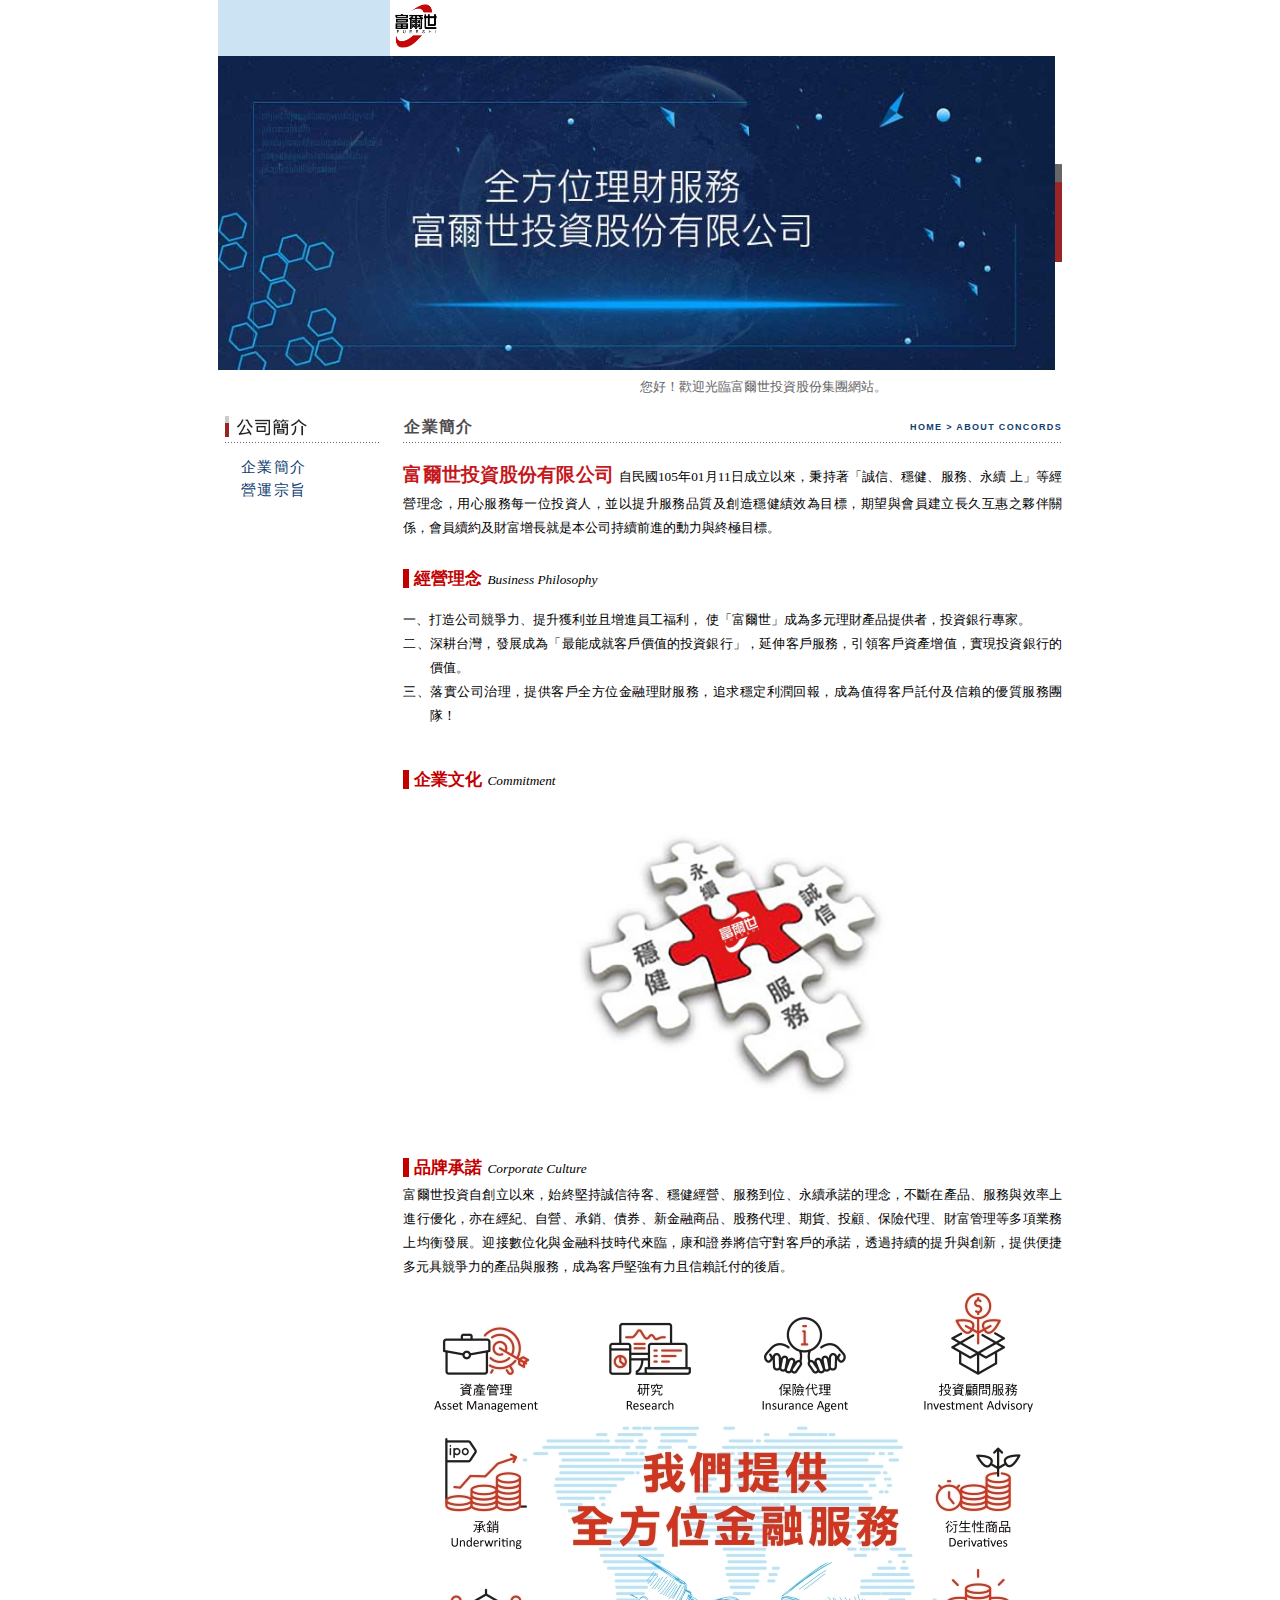
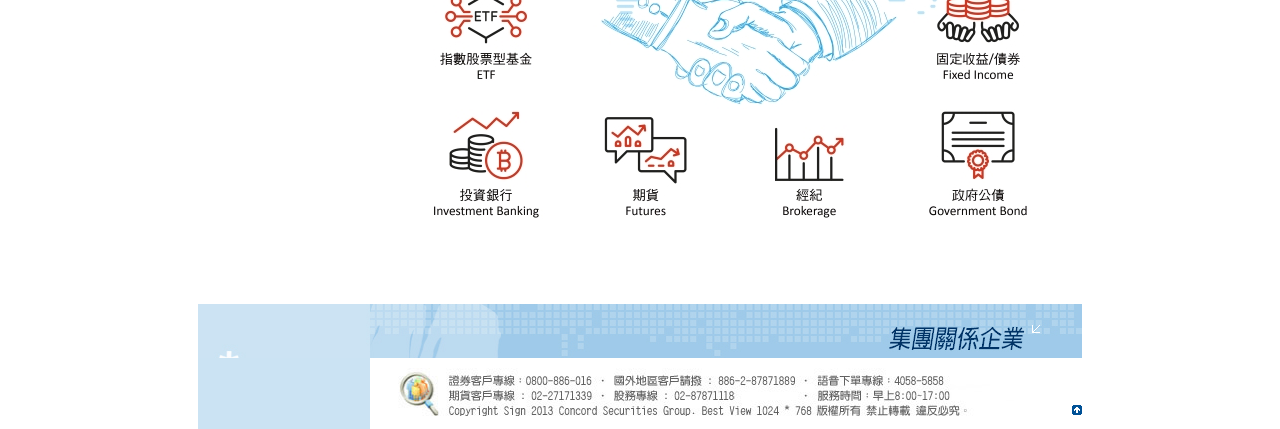
==== index.html @ 5bd372ab "init" ====
<!DOCTYPE html PUBLIC "-//W3C//DTD HTML 4.01 Transitional//EN" "http://www.w3.org/TR/html4/loose.dtd">
<!-- saved from url=(0056)https://www.concords.com.tw/about/about/index.htm?mnu=01 -->
<html><head><meta http-equiv="Content-Type" content="text/html; charset=UTF-8">

<title>富爾世投資股份集團 - 企業簡介</title>
<link href="./files/style.css" rel="stylesheet" type="text/css">
<meta http-equiv="X-UA-Compatible" content="IE=edge">
<style type="text/css">
<!--
.c3 {
	font-family: Verdana, Arial, Helvetica, sans-serif;
	font-size: 9px;
	color: #104070;
	text-decoration: none;
	font-weight: normal;
}
.c12 {font-family: "Verdana", "細明體"; font-size: 10pt; line-height: 17pt; color: #000000; text-decoration: none}
.c31 {	font-family: "Verdana", "Arial", "Helvetica", "sans-serif";
	font-size: 9px;
	color: #104070;
	text-decoration: none;
}
.style4 {
	font-size: 14pt;
	color: #C5181D;
	font-weight: bold;
	font-family: "細明體";
}
a:hover {
	color: #003399;
	text-decoration: underline;
}
body {
	margin-top: 0px;
	margin-bottom: 0px;
}
-->
</style>
<script type="text/javascript">
var gaJsHost = (("https:" == document.location.protocol) ? "https://ssl." : "http://www.");
document.write(unescape("%3Cscript src='" + gaJsHost + "google-analytics.com/ga.js' type='text/javascript'%3E%3C/script%3E"));
</script><script src="https://ssl.google-analytics.com/ga.js" type="text/javascript"></script>
<script type="text/javascript">
try {
var pageTracker = _gat._getTracker("UA-10276649-1");
pageTracker._trackPageview();
} catch(err) {}</script>
<script language="JavaScript" type="text/JavaScript">
<!--
function MM_preloadImages() { //v3.0
  var d=document; if(d.images){ if(!d.MM_p) d.MM_p=new Array();
    var i,j=d.MM_p.length,a=MM_preloadImages.arguments; for(i=0; i<a.length; i++)
    if (a[i].indexOf("#")!=0){ d.MM_p[j]=new Image; d.MM_p[j++].src=a[i];}}
}

function MM_swapImgRestore() { //v3.0
  var i,x,a=document.MM_sr; for(i=0;a&&i<a.length&&(x=a[i])&&x.oSrc;i++) x.src=x.oSrc;
}

function MM_findObj(n, d) { //v4.01
  var p,i,x;  if(!d) d=document; if((p=n.indexOf("?"))>0&&parent.frames.length) {
    d=parent.frames[n.substring(p+1)].document; n=n.substring(0,p);}
  if(!(x=d[n])&&d.all) x=d.all[n]; for (i=0;!x&&i<d.forms.length;i++) x=d.forms[i][n];
  for(i=0;!x&&d.layers&&i<d.layers.length;i++) x=MM_findObj(n,d.layers[i].document);
  if(!x && d.getElementById) x=d.getElementById(n); return x;
}

function MM_swapImage() { //v3.0
  var i,j=0,x,a=MM_swapImage.arguments; document.MM_sr=new Array; for(i=0;i<(a.length-2);i+=3)
   if ((x=MM_findObj(a[i]))!=null){document.MM_sr[j++]=x; if(!x.oSrc) x.oSrc=x.src; x.src=a[i+2];}
}
//-->
</script>
        <script src="./files/jquery-3.5.1.min.js.下载" type="text/JavaScript"></script>
    <script type="text/JavaScript">
        $(function () {
            $("#menubar").load("../include/menubar.html");
            $("#footerbar").load("../include/footerbar.html");
            $("#menu").load("../include/menu.html")
        });
    </script>
</head>

<body onload="MM_preloadImages(&#39;../image/011.jpg&#39;,&#39;../image/013.jpg&#39;,&#39;../image/015.jpg&#39;,&#39;../image/019.jpg&#39;,&#39;../image/020.jpg&#39;,&#39;../image/021.jpg&#39;,&#39;../image/009.jpg&#39;,&#39;../image/036.jpg&#39;,&#39;../image/051.jpg&#39;,&#39;../image/053.jpg&#39;,&#39;../image/059.jpg&#39;)">
<table width="844" border="0" align="center" cellpadding="0" cellspacing="0">
    <tbody><tr>
        <td>
            <!--MenuBar_START-->
            <div id="menubar">



    <title></title>
	


    <table width="844" border="0" align="center" cellpadding="0" cellspacing="0">
        <tbody><tr>
            <td valign="top" style="background:url(/about/image/bg.jpg)">
                <table width="100%" border="0" align="center" cellpadding="0" cellspacing="0">
                    <tbody><tr>
                        <td>
                            <table width="100%" border="0" cellspacing="0" cellpadding="0">
                                <tbody><tr>
                                    <td width="172" bgcolor="CBE3F3">
                                        <img src="./files/pix.gif" width="172" height="1" alt="">
                                    </td>
                                    <td>
                                        <!-- #BeginLibraryItem "/Library/top.lbi" -->
                                        <table width="100%" border="0" cellspacing="0" cellpadding="0">
                                            <tbody><tr>
                                                <td>
                                                    <!--<div align="right">
                                                        <img src="./files/language.gif" width="205" height="25" border="0" usemap="#Map" alt="">
                                                    </div>-->
                                                </td>
                                            </tr>
                                            <tr>
                                                <td>
                                                    <table width="100%" border="0" cellspacing="0" cellpadding="0">
                                                        <tbody><tr>
                                                            <td width="62%">
                                                                <img src="./files/logo.png" width="50" height="50" border="0" alt="">
                                                            </td>
                                                            <td width="38%" valign="bottom">
                                                                <!--<div align="right">
                                                                    <img src="./files/topmenu.gif" width="271" height="15" border="0" usemap="#Map2" alt="">
                                                                </div>-->
                                                            </td>
                                                        </tr>
                                                    </tbody></table>
                                                </td>
                                            </tr>
                                            <tr>
                                                <td>
                                                    <img src="./files/pix.gif" width="1" height="6" alt="">
                                                </td>
                                            </tr>
                                        </tbody></table>
                                        <!--<map name="Map">
                                            <area shape="rect" coords="7,0,72,28" href="https://www.concords.com.tw/about/about/index.htm" alt="公司簡介繁體版">
                                            <area shape="rect" coords="77,0,137,26" href="https://www.concords.com.tw/cn/about/index.htm" alt="公司簡介簡體版">
                                            <area shape="rect" coords="143,0,207,29" href="https://www.concords.com.tw/english/index.htm" alt="Concords English website">
                                        </map>
                                        <map name="Map2">
                                            <area shape="rect" coords="8,1,119,21" href="https://www.concords.com.tw/about/newmops.htm" alt="公開資訊觀測站">
                                            <area shape="rect" coords="132,0,203,21" href="mailto:service@6016.com" target="_blank" alt="連絡我們">
                                            <area shape="rect" coords="216,-1,273,28" href="https://www.concords.com.tw/" target="_top" alt="返回首頁">
                                        </map>-->
                                        <!-- #EndLibraryItem -->
                                    </td>
                                </tr>
                            </tbody></table>
                        </td>
                    </tr>
                    <tr>
                        <td>
                            <table width="100%" border="0" cellspacing="0" cellpadding="0">
                                <tbody><tr>
                                    <!--<td width="345" bgcolor="#FFFFFF">
                                        &lt;!&ndash; <object classid="clsid:D27CDB6E-AE6D-11cf-96B8-444553540000" codebase="http://download.macromedia.com/pub/shockwave/cabs/flash/swflash.cab#version=6,0,29,0" width="345" height="124">
                                            <param name="movie" value="/about/image/top.swf" />
                                            <param name="quality" value="high" />
                                            <embed src="/about/image/top.swf" quality="high" pluginspage="http://www.macromedia.com/go/getflashplayer" type="application/x-shockwave-flash" width="345" height="124"></embed>
                                        </object> &ndash;&gt;
                                        <img src="./files/TopBannerLeft.jpg" alt="富爾世投資股份集團" width="345" height="124" border="0">
                                    </td>-->
                                    <td>
                                        <table width="100%" border="0" cellspacing="0" cellpadding="0">
                                            <tbody><tr>
                                                <td>
                                                    <table width="100%" border="0" cellspacing="0" cellpadding="0">
                                                        <tbody><tr>
                                                            <td>
                                                                <!-- <object classid="clsid:D27CDB6E-AE6D-11cf-96B8-444553540000" codebase="http://download.macromedia.com/pub/shockwave/cabs/flash/swflash.cab#version=6,0,29,0" width="532" height="98">
                                                                    <param name="movie" value="/about/image/banner.swf" />
                                                                    <param name="quality" value="high" />
                                                                    <embed src="/about/image/banner.swf" quality="high" pluginspage="http://www.macromedia.com/go/getflashplayer" type="application/x-shockwave-flash" width="532" height="98"></embed>
                                                                </object> -->
                                                                <img src="./files/bg.png" alt="富爾世投資股份集團" width="100%" height="33%" border="0">
                                                            </td>
                                                            <td width="7">
                                                                <img src="./files/line.gif" width="7" height="98" alt="">
                                                            </td>
                                                        </tr>
                                                    </tbody></table>
                                                </td>
                                            </tr>
                                            <tr>
                                                <td>
                                                    <table width="100%" border="0" cellspacing="0" cellpadding="0">
                                                        <tbody><tr>
                                                            <td width="270">
                                                                <!--<img src="./files/001.jpg" width="270" height="26" alt="">-->
                                                            </td>
                                                            <td valign="bottom">
                                                                <!-- #BeginLibraryItem "/Library/date.lbi" -->
                                                                <link href="./files/style.css" rel="stylesheet" type="text/css">
                                                                <style type="text/css">
                                                                    <!--
                                                                    .style2 {
                                                                        font-size: 13px;
                                                                        color: #666666;
                                                                        font-family: "細明體";
                                                                    }
                                                                    -->
                                                                </style>
                                                                <table width="96%" border="0" cellspacing="0" cellpadding="0">
                                                                    <tbody><tr>
                                                                        <td>
                                                                            <img src="./files/pix.gif" width="1" height="8" alt="">
                                                                        </td>
                                                                    </tr>
                                                                    <tr>
                                                                        <td valign="bottom">
                                                                            <div align="center" class="style2">您好！歡迎光臨富爾世投資股份集團網站。</div>
                                                                        </td>
                                                                    </tr>
                                                                </tbody></table>
                                                                <!-- #EndLibraryItem -->
                                                            </td>
                                                        </tr>
                                                    </tbody></table>
                                                </td>
                                            </tr>
                                        </tbody></table>
                                    </td>
                                </tr>
                            </tbody></table>
                        </td>
                    </tr>
                </tbody></table>
            </td>
        </tr>
    </tbody></table>



</div>
            <!--MenuBar_END-->
        </td>
    </tr>
    <tr>
        <td valign="top" style="background: url(../image/bg.jpg)">
            <table width="100%" border="0" align="center" cellpadding="0" cellspacing="0">
                <tbody><tr>
                    <td valign="top">

                        <!--Menu_START-->
                        <div id="menu">


    
    <title>富爾世投資股份集團</title>
    <link href="./files/style.css" rel="stylesheet" type="text/css">
    <meta http-equiv="X-UA-Compatible" content="IE=edge">
   
    <style type="text/css">
        <!--
        .c3 {
            font-family: Verdana, Arial, Helvetica, sans-serif;
            font-size: 9px;
            color: #104070;
            text-decoration: none;
            font-weight: normal;
        }

        .c12 {
            font-family: "Verdana", "細明體";
            font-size: 10pt;
            line-height: 17pt;
            color: #000000;
            text-decoration: none;
        }

        .c31 {
            font-family: "Verdana", "Arial", "Helvetica", "sans-serif";
            font-size: 9px;
            color: #104070;
            text-decoration: none;
        }

        .style4 {
            font-size: 14pt;
            color: #C5181D;
            font-weight: bold;
            font-family: "細明體";
        }

        a:hover {
            color: #003399;
            text-decoration: underline;
        }

        body {
            margin-top: 0px;
            margin-bottom: 0px;
        }

        .style5 {
            font-size: 13pt;
            color: #104070;
            font-weight: bold;
            font-family: Georgia, "Times New Roman", Times, serif;
            font-style: italic;
        }

        body {
            margin-top: 0px;
            margin-bottom: 0px;
        }

        .style7 {
            color: #CC0000;
            font-weight: bold;
            font-size: 12pt;
        }

        .c15 {
            font-family: "細明體";
            font-size: 13px;
            color: #000000;
            text-decoration: none;
            line-height: 18px;
            padding-left: 21px;
        }
        -->
    </style>
    <script type="text/JavaScript">
        <!--
    function MM_preloadImages() { //v3.0
        var d = document; if (d.images) {
            if (!d.MM_p) d.MM_p = new Array();
            var i, j = d.MM_p.length, a = MM_preloadImages.arguments; for (i = 0; i < a.length; i++)
                if (a[i].indexOf("#") != 0) { d.MM_p[j] = new Image; d.MM_p[j++].src = a[i]; }
        }
    }

    function MM_swapImgRestore() { //v3.0
        var i, x, a = document.MM_sr; for (i = 0; a && i < a.length && (x = a[i]) && x.oSrc; i++) x.src = x.oSrc;
    }

    function MM_findObj(n, d) { //v4.01
        var p, i, x; if (!d) d = document; if ((p = n.indexOf("?")) > 0 && parent.frames.length) {
            d = parent.frames[n.substring(p + 1)].document; n = n.substring(0, p);
        }
        if (!(x = d[n]) && d.all) x = d.all[n]; for (i = 0; !x && i < d.forms.length; i++) x = d.forms[i][n];
        for (i = 0; !x && d.layers && i < d.layers.length; i++) x = MM_findObj(n, d.layers[i].document);
        if (!x && d.getElementById) x = d.getElementById(n); return x;
    }

    function MM_swapImage() { //v3.0
        var i, j = 0, x, a = MM_swapImage.arguments; document.MM_sr = new Array; for (i = 0; i < (a.length - 2) ; i += 3)
            if ((x = MM_findObj(a[i])) != null) { document.MM_sr[j++] = x; if (!x.oSrc) x.oSrc = x.src; x.src = a[i + 2]; }
    }


    //-->
    </script>
    <script type="text/javascript">
        //隱藏TR
        function hide_tr(elm) {
            var result_style = document.getElementById(elm).style;
            result_style.display = 'none';
        }
        //顯示TR
        function show_tr(elm) {
            var result_style = document.getElementById(elm).style;
            result_style.display = 'table-row';
        }
        //隱藏TR
        function hide_tr_byClass(elm) {
            var x = document.getElementsByClassName(elm);
            var i;
            for (i = 0; i < x.length; i++) {
                x[i].style.display = 'none';
            }
        }
        //顯示TR
        function show_tr_byClass(elm) {
            var x = document.getElementsByClassName(elm);
            var i;
            for (i = 0; i < x.length; i++) {
                x[i].style.display = 'table-row';
            }
        }

        function getUrlParameter(name) {
            name = name.replace(/[\[]/, '\\[').replace(/[\]]/, '\\]');
            var regex = new RegExp('[\\?&]' + name + '=([^&#]*)');
            var results = regex.exec(location.search);
            return results === null ? '' : decodeURIComponent(results[1].replace(/\+/g, ' '));
        };
        var mnu, submnu;
        $(document).ready(function () {
            //選單
            var tmp_mnu = getUrlParameter('mnu');
            if (tmp_mnu) mnu = tmp_mnu;
            else if (!mnu) mnu = '01';
            //子選單
            var tmp_submnu = getUrlParameter('submnu');
            if (tmp_submnu) submnu = tmp_submnu;
            //else if (!submnu) submnu = '01';

            //01 公司簡介
            if (mnu == '01') {
                show_tr('m01');
                //業務概況
                if (submnu == '08') show_tr_byClass('sm08');
                else hide_tr_byClass('sm08');
                //關係企業
                if (submnu == '09') show_tr_byClass('sm09');
                else hide_tr_byClass('sm09');
                //服務據點
                if (submnu == '10') show_tr_byClass('sm10');
                else hide_tr_byClass('sm10');
            } else hide_tr('m01');

            //02 投資人專區
            if (mnu == '02') {
                show_tr('m02');
                //財務業務資訊
                if (submnu == '01') show_tr_byClass('sm01');
                else hide_tr_byClass('sm01');
                //股東會資訊
                if (submnu == '02') show_tr_byClass('sm02');
                else hide_tr_byClass('sm02');
                //股利及股價資訊
                if (submnu == '04') show_tr_byClass('sm04');
                else hide_tr_byClass('sm04');

            } else hide_tr('m02');

            //03 公司治理
            if (mnu == '03') {
                show_tr('m03');
                //董事會
                if (submnu == '01') show_tr_byClass('sm01');
                else hide_tr_byClass('sm01');
                //委員會
                if (submnu == '02') show_tr_byClass('sm02');
                else hide_tr_byClass('sm02');
                //風險管理
                if (submnu == '07') show_tr_byClass('sm07');
                else hide_tr_byClass('sm07');
                //機構投資人盡職治理專區
                if (submnu == '08') show_tr_byClass('sm08');
                else hide_tr_byClass('sm08');
                //智財管理計畫
                if (submnu == '09') show_tr_byClass('sm09');
                else hide_tr_byClass('sm09');
            } else hide_tr('m03');

            //04 企業永續發展
            if (mnu == '04') {
                show_tr('m04');
                //永續發展
                if (submnu == '01') show_tr_byClass('sm01');
                else hide_tr_byClass('sm01');
                //公司治理
                if (submnu == '02') show_tr_byClass('sm02');
                else hide_tr_byClass('sm02');
                //永續金融
                if (submnu == '03') show_tr_byClass('sm03');
                else hide_tr_byClass('sm03');
                //員工照顧
                if (submnu == '04') show_tr_byClass('sm04');
                else hide_tr_byClass('sm04');
                //社會參與
                if (submnu == '05') show_tr_byClass('sm05');
                else hide_tr_byClass('sm05');
                //環境永續
                if (submnu == '06') show_tr_byClass('sm06');
                else hide_tr_byClass('sm06');
                //關於康和
                if (submnu == '07') show_tr_byClass('sm07');
                else hide_tr_byClass('sm07');
                //永續策略與承諾
                if (submnu == '08') show_tr_byClass('sm08');
                else hide_tr_byClass('sm08');

            } else hide_tr('m04');

            //05 利害關係人
            if (mnu == '05') show_tr('m05');
            else hide_tr('m05');

            //06 新聞中心
            if (mnu == '06') show_tr('m06');
            else hide_tr('m06');

        });
    </script>



    <table width="100%" border="0" cellspacing="0" cellpadding="0">
        <tbody><tr>
            <!--menu_Start-->
            <td width="172" valign="top" bgcolor="#CCE3F3">
                <table width="172" border="0" cellpadding="0" cellspacing="0" bgcolor="#FFFFFF">
                    <!-- 公司簡介 Start -->
                    <tbody><tr>
                        <td>
                            <img src="./files/pix.gif" width="172" height="20">
                        </td>
                    </tr>
                    <tr>
                        <td>
                            <div align="center">
                                <a href="./index.html">
                                    <img src="./files/008.jpg" alt="公司簡介" name="Image20" width="161" height="27" border="0">
                                </a>
                            </div>
                        </td>
                    </tr>
                    <tr id="m01" style="display: table-row;">
                        <!--子選單_Start-->
                        <td>
                            <!-- #BeginLibraryItem "/Library/about_menu.lbi" -->
                            <link href="./files/style.css" rel="stylesheet" type="text/css">
                            <table width="100%" border="0" cellspacing="0" cellpadding="0">
                                <tbody><tr>
                                    <td>
                                        <img src="./files/pix.gif" width="1" height="11">
                                    </td>
                                </tr>
                                <tr>
                                    <td class="me01"><a href="./index.html">企業簡介</a></td>
                                </tr>
                                <tr>
                                    <td class="me01"><a href="./service.html">營運宗旨</a></td>
                                </tr>
                                <!--<tr>
                                    <td class="me01"><a href="https://www.concords.com.tw/about/csr/chairmans-talk.htm?mnu=01">董事長的話</a></td>
                                </tr>
                                <tr>
                                    <td class="me01"><a href="https://www.concords.com.tw/about/about/glory.htm?mnu=01">得獎榮耀</a></td>
                                </tr>
                                <tr>
                                    <td class="me01"><a href="https://www.concords.com.tw/about/about/history.htm?mnu=01">公司沿革</a></td>
                                </tr>
                                <tr>
                                    <td class="me01"><a href="https://www.concords.com.tw/about/about/organizational.htm?mnu=01">組織架構</a></td>
                                </tr>-->
                                <!--<tr class="sm08" style="display: none;">
                                    <td>
                                        <img src="./files/pix.gif" width="1" height="8">
                                    </td>
                                </tr>
                                <tr class="sm08" style="display: none;">
                                    <td>
                                        <img src="./files/more03.jpg" width="158" height="1">
                                    </td>
                                </tr>
                                <tr class="sm08" style="display: none;">
                                    <td> <img src="./files/pix.gif" width="1" height="7"></td>
                                </tr>
                                <tr>
                                    <td class="me01">
                                        <a href="https://www.concords.com.tw/about/about/overview.htm?mnu=01&amp;submnu=08">業務概況</a>
                                    </td>
                                </tr>
                                <tr class="sm08" style="display: none;">
                                    <td>
                                        <table width="100%" border="0" cellspacing="0" cellpadding="0">
                                            <tbody><tr>
                                                <td>
                                                    <table width="100%" border="0" cellpadding="0" cellspacing="0">
                                                        <tbody><tr>
                                                            <td>
                                                                <img src="./files/pix.gif" width="1" height="6">
                                                            </td>
                                                        </tr>
                                                        <tr>
                                                            <td height="18">
                                                                <a href="https://www.concords.com.tw/about/about/overview.htm?mnu=01&amp;submnu=08" class="c15">‧經紀與財富管理業務</a>
                                                            </td>
                                                        </tr>
                                                    </tbody></table>
                                                </td>
                                            </tr>
                                            <tr>
                                                <td>
                                                    <img src="./files/pix.gif" width="1" height="3">
                                                </td>
                                            </tr>
                                            <tr>
                                                <td>
                                                    <table width="100%" border="0" cellpadding="0" cellspacing="0">
                                                        <tbody><tr>
                                                            <td>
                                                                <img src="./files/pix.gif" width="1" height="3">
                                                            </td>
                                                        </tr>
                                                        <tr>
                                                            <td height="18">
                                                                <a href="https://www.concords.com.tw/about/about/proprietary_trading.htm?mnu=01&amp;submnu=08" class="c15">‧自營部</a>
                                                            </td>
                                                        </tr>
                                                    </tbody></table>
                                                </td>
                                            </tr>
                                            <tr>
                                                <td>
                                                    <img src="./files/pix.gif" width="1" height="3">
                                                </td>
                                            </tr>
                                            <tr>
                                                <td>
                                                    <table width="100%" border="0" cellpadding="0" cellspacing="0">
                                                        <tbody><tr>
                                                            <td>
                                                                <img src="./files/pix.gif" width="1" height="3">
                                                            </td>
                                                        </tr>

                                                        &lt;!&ndash;<tr>
                                                            <td height="18"><a href="/about/about/research.htm?mnu=01&submnu=08" class="c15">‧研究部</a></td>
                                                        </tr>&ndash;&gt;
                                                    </tbody></table>
                                                </td>
                                            </tr>
                                            <tr>
                                                <td>
                                                    <table width="100%" border="0" cellpadding="0" cellspacing="0">
                                                        <tbody><tr>
                                                            <td>
                                                                <img src="./files/pix.gif" width="1" height="5">
                                                            </td>
                                                        </tr>
                                                        <tr>
                                                            <td height="18">
                                                                <a href="https://www.concords.com.tw/about/about/underwriting.htm?mnu=01&amp;submnu=08" class="c15">‧承銷部</a>
                                                            </td>
                                                        </tr>
                                                    </tbody></table>
                                                </td>
                                            </tr>
                                            <tr>
                                                <td>
                                                    <table width="100%" border="0" cellpadding="0" cellspacing="0">
                                                        <tbody><tr>
                                                            <td>
                                                                <img src="./files/pix.gif" width="1" height="5">
                                                            </td>
                                                        </tr>
                                                        <tr>
                                                            <td height="18">
                                                                <a href="https://www.concords.com.tw/about/about/fixed.htm?mnu=01&amp;submnu=08" class="c15">‧債券部</a>
                                                            </td>
                                                        </tr>
                                                    </tbody></table>
                                                </td>
                                            </tr>
                                            <tr>
                                                <td>
                                                    <img src="./files/pix.gif" width="1" height="3">
                                                </td>
                                            </tr>
                                            <tr>
                                                <td>
                                                    <table width="100%" border="0" cellpadding="0" cellspacing="0">
                                                        <tbody><tr>
                                                            <td>
                                                                <img src="./files/pix.gif" width="1" height="3">
                                                            </td>
                                                        </tr>
                                                        <tr>
                                                            <td height="18">
                                                                <a href="https://www.concords.com.tw/about/about/financial.htm?mnu=01&amp;submnu=08" class="c15">‧新金融商品部</a>
                                                            </td>
                                                        </tr>
                                                    </tbody></table>
                                                </td>
                                            </tr>
                                            <tr>
                                                <td>
                                                    <img src="./files/pix.gif" width="1" height="3">
                                                </td>
                                            </tr>
                                            <tr>
                                                <td>
                                                    <table width="100%" border="0" cellpadding="0" cellspacing="0">
                                                        <tbody><tr>
                                                            <td>
                                                                <img src="./files/pix.gif" width="1" height="3">
                                                            </td>
                                                        </tr>
                                                        <tr>
                                                            <td height="18">
                                                                <a href="https://www.concords.com.tw/about/about/StockOptio.htm?mnu=01&amp;submnu=08" class="c15">‧股務代理部</a>
                                                            </td>
                                                        </tr>
                                                    </tbody></table>
                                                </td>
                                            </tr>
                                        </tbody></table>
                                    </td>
                                </tr>
                                <tr class="sm08" style="display: none;">
                                    <td>
                                        <img src="./files/pix.gif" width="1" height="8">
                                    </td>
                                </tr>
                                <tr class="sm08" style="display: none;">
                                    <td>
                                        <img src="./files/more03.jpg" width="158" height="1">
                                    </td>
                                </tr>
                                <tr class="sm08" style="display: none;">
                                    <td>
                                        <img src="./files/pix.gif" width="1" height="7">
                                    </td>
                                </tr>-->
                                <!--
                                <tr>
                                  <td class="me01"><a href="prospects.htm" >未來展望</a></td>
                                </tr>
                                -->
                                <!--<tr>
                                    <td class="me01">
                                        <a href="https://www.concords.com.tw/about/about/financialIndex.htm?mnu=01">公司基本資料</a>
                                    </td>
                                </tr>

                                <tr class="sm09" style="display: none;">
                                    <td>
                                        <img src="./files/pix.gif" width="1" height="8">
                                    </td>
                                </tr>
                                <tr class="sm09" style="display: none;">
                                    <td>
                                        <img src="./files/more03.jpg" width="158" height="1">
                                    </td>
                                </tr>
                                <tr class="sm09" style="display: none;">
                                    <td>
                                        <img src="./files/pix.gif" width="1" height="7">
                                    </td>
                                </tr>
                                <tr>
                                    <td class="me01"><a href="https://www.concords.com.tw/about/about/cfc.htm?mnu=01&amp;submnu=09">關係企業</a></td>
                                </tr>
                                <tr class="sm09" style="display: none;">
                                    <td>
                                        <table width="100%" border="0" cellspacing="0" cellpadding="0">
                                            <tbody><tr>
                                                <td>
                                                    <table width="100%" border="0" cellpadding="0" cellspacing="0">
                                                        <tbody><tr>
                                                            <td>
                                                                <img src="./files/pix.gif" width="1" height="6">
                                                            </td>
                                                        </tr>
                                                        <tr>
                                                            <td height="18">
                                                                <a href="https://www.concords.com.tw/about/about/cfc.htm?mnu=01&amp;submnu=09" class="c15">‧康和期貨</a>
                                                            </td>
                                                        </tr>

                                                    </tbody></table>
                                                </td>
                                            </tr>


                                            <tr>
                                                <td>
                                                    <img src="./files/pix.gif" width="1" height="6">
                                                </td>
                                            </tr>

                                            <tr>
                                                <td>
                                                    <table width="100%" border="0" cellpadding="0" cellspacing="0">
                                                        <tbody><tr>
                                                            <td height="18">
                                                                <a href="https://www.concords.com.tw/about/about/ccmc.htm?mnu=01&amp;submnu=09" class="c15">‧康和投顧</a>
                                                            </td>
                                                        </tr>
                                                    </tbody></table>
                                                </td>
                                            </tr>

                                            <tr>
                                                <td>
                                                    <table width="100%" border="0" cellpadding="0" cellspacing="0">
                                                        <tbody><tr>
                                                            <td>
                                                                <img src="./files/pix.gif" width="1" height="6">
                                                            </td>
                                                        </tr>
                                                        <tr>
                                                            <td>
                                                                <a href="https://www.concords.com.tw/about/about/ciac.htm?mnu=01&amp;submnu=09" class="c15">‧康和保險代理人</a>
                                                            </td>
                                                        </tr>

                                                    </tbody></table>
                                                </td>
                                            </tr>

                                            <tr>
                                                <td>
                                                    <table width="100%" border="0" cellpadding="0" cellspacing="0">
                                                        <tbody><tr>
                                                            <td>
                                                                <img src="./files/pix.gif" width="1" height="6">
                                                            </td>
                                                        </tr>
                                                        <tr>
                                                            <td>
                                                                <a href="https://www.concords.com.tw/about/about/camc.htm?mnu=01&amp;submnu=09" class="c15">‧康聯資產管理</a>
                                                            </td>
                                                        </tr>

                                                    </tbody></table>
                                                </td>
                                            </tr>

                                        </tbody></table>
                                    </td>
                                </tr>
                                <tr class="sm09" style="display: none;">
                                    <td>
                                        <img src="./files/pix.gif" width="1" height="8">
                                    </td>
                                </tr>
                                <tr class="sm09" style="display: none;">
                                    <td>
                                        <img src="./files/more03.jpg" width="158" height="1">
                                    </td>
                                </tr>
                                <tr class="sm09" style="display: none;">
                                    <td>
                                        <img src="./files/pix.gif" width="1" height="7">
                                    </td>
                                </tr>

                                <tr class="sm10" style="display: none;">
                                    <td>
                                        <img src="./files/pix.gif" width="1" height="8">
                                    </td>
                                </tr>
                                <tr class="sm10" style="display: none;">
                                    <td>
                                        <img src="./files/more03.jpg" width="158" height="1">
                                    </td>
                                </tr>
                                <tr class="sm10" style="display: none;">
                                    <td>
                                        <img src="./files/pix.gif" width="1" height="7">
                                    </td>
                                </tr>

                                <tr>
                                    <td class="me01"><a href="https://www.concords.com.tw/about/location.htm?mnu=01&amp;submnu=10">服務據點</a></td>
                                </tr>

                                <tr class="sm10" style="display: none;">
                                    <td>
                                        <table width="100%" border="0" cellspacing="0" cellpadding="0">
                                            <tbody><tr>
                                                <td>
                                                    <table width="100%" border="0" cellpadding="0" cellspacing="0">
                                                        <tbody><tr>
                                                            <td>
                                                                <img src="./files/pix.gif" width="1" height="5">
                                                            </td>
                                                        </tr>
                                                        <tr>
                                                            <td height="18">
                                                                <a href="https://www.concords.com.tw/about/about/location.htm?mnu=01&amp;submnu=10" class="c15">‧分公司據點</a>
                                                            </td>
                                                        </tr>
                                                    </tbody></table>
                                                </td>
                                            </tr>
                                        </tbody></table>
                                    </td>
                                </tr>
                                <tr class="sm10" style="display: none;">
                                    <td>
                                        <table width="100%" border="0" cellspacing="0" cellpadding="0">
                                            <tbody><tr>
                                                <td>
                                                    <table width="100%" border="0" cellpadding="0" cellspacing="0">
                                                        <tbody><tr>
                                                            <td>
                                                                <img src="./files/pix.gif" width="1" height="5">
                                                            </td>
                                                        </tr>
                                                        <tr>
                                                            <td height="18">
                                                                <a href="https://www.concords.com.tw/about/subsidiaries.htm?mnu=01&amp;submnu=10" class="c15">‧關係企業</a>
                                                            </td>
                                                        </tr>
                                                    </tbody></table>
                                                </td>
                                            </tr>
                                        </tbody></table>
                                    </td>
                                </tr>

                                <tr class="sm10" style="display: none;">
                                    <td>
                                        <table width="100%" border="0" cellspacing="0" cellpadding="0">
                                            <tbody><tr>
                                                <td>
                                                    <table width="100%" border="0" cellpadding="0" cellspacing="0">
                                                        <tbody><tr>
                                                            <td>
                                                                <img src="./files/pix.gif" width="1" height="3">
                                                            </td>
                                                        </tr>
                                                        <tr>
                                                            <td>
                                                                <a href="https://www.104.com.tw/jobbank/custjob/index.php?r=cust&amp;j=3c4a4225445c3e243c583a1d1d1d1d5f2443a363189j99&amp;jobsource=checkc" target="_blank" class="c15">‧企業徵才</a>
                                                            </td>
                                                        </tr>
                                                        <tr>
                                                            <td>
                                                                <img src="./files/pix.gif" width="1" height="8">
                                                            </td>
                                                        </tr>
                                                    </tbody></table>
                                                </td>
                                            </tr>
                                        </tbody></table>
                                    </td>
                                </tr>

                                <tr class="sm10" style="display: none;">
                                    <td>
                                        <img src="./files/pix.gif" width="1" height="8">
                                    </td>
                                </tr>
                                <tr class="sm10" style="display: none;">
                                    <td>
                                        <img src="./files/more03.jpg" width="158" height="1">
                                    </td>
                                </tr>
                                <tr class="sm10" style="display: none;">
                                    <td>
                                        <img src="./files/pix.gif" width="1" height="7">
                                    </td>
                                </tr>-->
                               

                            </tbody></table>
                        </td>
                        <!-- #EndLibraryItem -->
                        <!--子選單_Over-->
                    </tr>
                    <!-- 公司簡介 End -->
                    <!-- 投資人專區 Start -->
                    <tr>
                        <td>
                            <img src="./files/pix.gif" width="1" height="19">
                        </td>
                    </tr>
                    <!--<tr>
                        <td>
                            <div align="center">
                                <a href="https://www.concords.com.tw/about/financial/index.htm?mnu=02&amp;submnu=01" onmouseout="MM_swapImgRestore()" onmouseover="MM_swapImage(&#39;Image21&#39;,&#39;&#39;,&#39;/about/image/036.jpg&#39;,1)">
                                    <img src="./files/035.jpg" alt="投資人專區" name="Image21" width="161" height="27" border="0">
                                </a>
                            </div>
                        </td>
                    </tr>-->
                    <!--<tr id="m02" style="display: none;">
                        &lt;!&ndash;子選單_Start&ndash;&gt;
                        <td>
                            &lt;!&ndash; #BeginLibraryItem "/Library/fin.lbi" &ndash;&gt;
                            <link href="./files/style.css" rel="stylesheet" type="text/css">
                            <table width="100%" border="0" cellspacing="0" cellpadding="0">

                                <tbody><tr>
                                    <td>
                                        <img src="./files/pix.gif" width="1" height="11">
                                    </td>
                                </tr>

                                <tr>
                                    <td class="me01"><a href="https://www.concords.com.tw/about/about/index.htm?mnu=02&amp;submnu=01">財務業務資訊</a></td>
                                </tr>

                                <tr class="sm01">
                                    <td>
                                        <table width="100%" border="0" cellspacing="0" cellpadding="0">
                                            <tbody><tr>
                                                <td>
                                                    <table width="100%" border="0" cellpadding="0" cellspacing="0">
                                                        <tbody><tr>
                                                            <td>
                                                                <img src="./files/pix.gif" width="1" height="5">
                                                            </td>
                                                        </tr>
                                                        <tr>
                                                            <td height="18">
                                                                <a href="https://www.concords.com.tw/about/about/MRreport.htm?mnu=02&amp;submnu=01" class="c15">‧自結月合併營收</a>
                                                            </td>
                                                        </tr>
                                                    </tbody></table>
                                                </td>
                                            </tr>
                                        </tbody></table>
                                    </td>
                                </tr>

                                <tr class="sm01">
                                    <td>
                                        <table width="100%" border="0" cellspacing="0" cellpadding="0">
                                            <tbody><tr>
                                                <td>
                                                    <table width="100%" border="0" cellpadding="0" cellspacing="0">
                                                        <tbody><tr>
                                                            <td>
                                                                <img src="./files/pix.gif" width="1" height="5">
                                                            </td>
                                                        </tr>
                                                        <tr>
                                                            <td height="18" style="">
                                                                <a href="https://www.concords.com.tw/about/about/MRinterest.htm?mnu=02&amp;submnu=01" class="c15">‧自結月合併損益</a>
                                                            </td>
                                                        </tr>
                                                    </tbody></table>
                                                </td>
                                            </tr>
                                        </tbody></table>
                                    </td>
                                </tr>

                                <tr class="sm01">
                                    <td>
                                        <table width="100%" border="0" cellspacing="0" cellpadding="0">
                                            <tbody><tr>
                                                <td>
                                                    <table width="100%" border="0" cellpadding="0" cellspacing="0">
                                                        <tbody><tr>
                                                            <td>
                                                                <img src="./files/pix.gif" width="1" height="5">
                                                            </td>
                                                        </tr>
                                                        <tr>
                                                            <td height="18" style="">
                                                                <a href="https://www.concords.com.tw/about/about/index.htm?mnu=02&amp;submnu=01" class="c15">‧財務報告</a>
                                                            </td>
                                                        </tr>
                                                    </tbody></table>
                                                </td>
                                            </tr>
                                        </tbody></table>
                                    </td>
                                </tr>
                                <tr class="sm01">
                                    <td>
                                        <table width="100%" border="0" cellspacing="0" cellpadding="0">
                                            <tbody><tr>
                                                <td>
                                                    <table width="100%" border="0" cellpadding="0" cellspacing="0">
                                                        <tbody><tr>
                                                            <td>
                                                                <img src="./files/pix.gif" width="1" height="5">
                                                            </td>
                                                        </tr>
                                                        <tr>
                                                            <td height="18">
                                                                <a href="https://mops.twse.com.tw/mops/web/t123sb10_q1" class="c15" target="_blank">‧財務重點資訊</a>
                                                            </td>
                                                        </tr>
                                                    </tbody></table>
                                                </td>
                                            </tr>
                                        </tbody></table>
                                    </td>
                                </tr>

                                <tr class="sm01">
                                    <td>
                                        <table width="100%" border="0" cellspacing="0" cellpadding="0">
                                            <tbody><tr>
                                                <td>
                                                    <table width="100%" border="0" cellpadding="0" cellspacing="0">
                                                        <tbody><tr>
                                                            <td>
                                                                <img src="./files/pix.gif" width="1" height="5">
                                                            </td>
                                                        </tr>
                                                        <tr>
                                                            <td height="18" style="">
                                                                <a href="https://www.concords.com.tw/about/about/link.htm?mnu=02&amp;submnu=01" class="c15">‧相關連結</a>
                                                            </td>
                                                        </tr>
                                                    </tbody></table>
                                                </td>
                                            </tr>
                                        </tbody></table>
                                    </td>
                                </tr>
                                <tr class="sm01">
                                    <td>
                                        <table width="100%" border="0" cellspacing="0" cellpadding="0">
                                            <tbody><tr>
                                                <td>
                                                    <table width="100%" border="0" cellpadding="0" cellspacing="0">
                                                        <tbody><tr>
                                                            <td>
                                                                <img src="./files/pix.gif" width="1" height="5">
                                                            </td>
                                                        </tr>
                                                        <tr>
                                                            <td height="18" style="">
                                                                <a href="https://www.concords.com.tw/about/about/NewsEvents.htm?mnu=02&amp;submnu=01" class="c15">‧重大訊息</a>
                                                            </td>
                                                        </tr>
                                                    </tbody></table>
                                                </td>
                                            </tr>
                                        </tbody></table>
                                    </td>
                                </tr>
                                <tr class="sm01">
                                    <td>
                                        <table width="100%" border="0" cellspacing="0" cellpadding="0">
                                            <tbody><tr>
                                                <td>
                                                    <table width="100%" border="0" cellpadding="0" cellspacing="0">
                                                        <tbody><tr>
                                                            <td>
                                                                <img src="./files/pix.gif" width="1" height="5">
                                                            </td>
                                                        </tr>
                                                        &lt;!&ndash; <tr>
                                                            <td height="18" style="">
                                                                <a href="InvestorConference.htm?mnu=02&submnu=01"
                                                                    class="c15">‧法人說明會</a>
                                                            </td>
                                                        </tr> &ndash;&gt;
                                                    </tbody></table>
                                                </td>
                                            </tr>
                                        </tbody></table>
                                    </td>
                                </tr>

                                <tr class="sm01">
                                    <td>
                                        <img src="./files/pix.gif" width="1" height="8">
                                    </td>
                                </tr>
                                <tr class="sm01">
                                    <td>
                                        <img src="./files/more03.jpg" width="158" height="1">
                                    </td>
                                </tr>
                                <tr class="sm01">
                                    <td>
                                        <img src="./files/pix.gif" width="1" height="7">
                                    </td>
                                </tr>


                                <tr class="sm02">
                                    <td>
                                        <img src="./files/pix.gif" width="1" height="8">
                                    </td>
                                </tr>
                                <tr class="sm02">
                                    <td>
                                        <img src="./files/more03.jpg" width="158" height="1">
                                    </td>
                                </tr>
                                <tr class="sm02">
                                    <td>
                                        <img src="./files/pix.gif" width="1" height="7">
                                    </td>
                                </tr>
                                <tr>
                                    <td class="me01"><a href="https://www.concords.com.tw/about/about/AnnualReport.htm?mnu=02&amp;submnu=02">股東會資訊</a></td>
                                </tr>

                                <tr class="sm02">
                                    <td>
                                        <table width="100%" border="0" cellspacing="0" cellpadding="0">
                                            <tbody><tr>
                                                <td>
                                                    <table width="100%" border="0" cellpadding="0" cellspacing="0">
                                                        <tbody><tr>
                                                            <td>
                                                                <img src="./files/pix.gif" width="1" height="5">
                                                            </td>
                                                        </tr>
                                                        <tr>
                                                            <td height="18">
                                                                <a href="https://www.concords.com.tw/about/about/AnnualReport.htm?mnu=02&amp;submnu=02" class="c15">‧股東會</a>
                                                            </td>
                                                        </tr>
                                                    </tbody></table>
                                                </td>
                                            </tr>
                                        </tbody></table>
                                    </td>
                                </tr>

                                <tr class="sm02">
                                    <td>
                                        <table width="100%" border="0" cellspacing="0" cellpadding="0">
                                            <tbody><tr>
                                                <td>
                                                    <table width="100%" border="0" cellpadding="0" cellspacing="0">
                                                        <tbody><tr>
                                                            <td>
                                                                <img src="./files/pix.gif" width="1" height="5">
                                                            </td>
                                                        </tr>
                                                        <tr>
                                                            <td height="18" style="">
                                                                <a href="https://www.concords.com.tw/about/about/ReportInfo.htm?mnu=02&amp;submnu=02" class="c15">‧歷年股東會相關資料</a>
                                                            </td>
                                                        </tr>
                                                    </tbody></table>
                                                </td>
                                            </tr>
                                        </tbody></table>
                                    </td>
                                </tr>
                                <tr class="sm02">
                                    <td>
                                        <img src="./files/pix.gif" width="1" height="8">
                                    </td>
                                </tr>
                                <tr class="sm02">
                                    <td>
                                        <img src="./files/more03.jpg" width="158" height="1">
                                    </td>
                                </tr>
                                <tr class="sm02">
                                    <td>
                                        <img src="./files/pix.gif" width="1" height="7">
                                    </td>
                                </tr>



                                <tr>
                                    <td class="me01"><a href="https://www.concords.com.tw/about/about/MainShareholders.htm?mnu=02">主要股東名單</a></td>
                                </tr>


                                <tr class="sm04">
                                    <td>
                                        <img src="./files/pix.gif" width="1" height="8">
                                    </td>
                                </tr>
                                <tr class="sm04">
                                    <td>
                                        <img src="./files/more03.jpg" width="158" height="1">
                                    </td>
                                </tr>
                                <tr class="sm04">
                                    <td>
                                        <img src="./files/pix.gif" width="1" height="7">
                                    </td>
                                </tr>
                                <tr>
                                    <td class="me01"><a href="https://www.concords.com.tw/about/about/Policy.htm?mnu=02&amp;submnu=04">股利及股價資訊</a></td>
                                </tr>
                                <tr class="sm04">
                                    <td>
                                        <table width="100%" border="0" cellspacing="0" cellpadding="0">
                                            <tbody><tr>
                                                <td>
                                                    <table width="100%" border="0" cellpadding="0" cellspacing="0">
                                                        <tbody><tr>
                                                            <td>
                                                                <img src="./files/pix.gif" width="1" height="5">
                                                            </td>
                                                        </tr>
                                                        <tr>
                                                            <td height="18">
                                                                <a href="https://www.concords.com.tw/about/about/Policy.htm?mnu=02&amp;submnu=04" class="c15">‧股利政策</a>
                                                            </td>
                                                        </tr>
                                                    </tbody></table>
                                                </td>
                                            </tr>
                                        </tbody></table>
                                    </td>
                                </tr>

                                <tr class="sm04">
                                    <td>
                                        <table width="100%" border="0" cellspacing="0" cellpadding="0">
                                            <tbody><tr>
                                                <td>
                                                    <table width="100%" border="0" cellpadding="0" cellspacing="0">
                                                        <tbody><tr>
                                                            <td>
                                                                <img src="./files/pix.gif" width="1" height="5">
                                                            </td>
                                                        </tr>
                                                        <tr>
                                                            <td height="18" style="">
                                                                <a href="https://www.concords.com.tw/about/about/Formerly.htm?mnu=02&amp;submnu=04" class="c15">‧歷年股利分派情形</a>
                                                            </td>
                                                        </tr>
                                                    </tbody></table>
                                                </td>
                                            </tr>
                                        </tbody></table>
                                    </td>
                                </tr>
                                <tr class="sm04">
                                    <td>
                                        <table width="100%" border="0" cellspacing="0" cellpadding="0">
                                            <tbody><tr>
                                                <td>
                                                    <table width="100%" border="0" cellpadding="0" cellspacing="0">
                                                        <tbody><tr>
                                                            <td>
                                                                <img src="./files/pix.gif" width="1" height="5">
                                                            </td>
                                                        </tr>
                                                        <tr>
                                                            <td height="18" style="">
                                                                <a href="https://www.concords.com.tw/about/about/Inquire.htm?mnu=02&amp;submnu=04" class="c15">‧股價查詢</a>
                                                            </td>
                                                        </tr>
                                                    </tbody></table>
                                                </td>
                                            </tr>
                                        </tbody></table>
                                    </td>
                                </tr>

                                <tr class="sm04">
                                    <td>
                                        <img src="./files/pix.gif" width="1" height="8">
                                    </td>
                                </tr>
                                <tr class="sm04">
                                    <td>
                                        <img src="./files/more03.jpg" width="158" height="1">
                                    </td>
                                </tr>
                                <tr class="sm04">
                                    <td>
                                        <img src="./files/pix.gif" width="1" height="7">
                                    </td>
                                </tr>

                                <tr>
                                    <td class="me01"><a href="https://www.concords.com.tw/about/about/Contact.htm?mnu=02">投資人窗口</a></td>
                                </tr>
                                <tr>
                                    <td class="me01"><a href="https://www.concords.com.tw/about/about/Qa.htm?mnu=02">股東問答</a></td>
                                </tr>

                                <tr>
                                    <td class="me01"><a href="https://www.concords.com.tw/about/about/CreditRating.htm?mnu=02">信用評等</a></td>
                                </tr>
                                <tr>
                                    <td class="me01"><a href="https://www.concords.com.tw/about/about/Conference.html?mnu=02">法人說明會</a></td>
                                </tr>
                            </tbody></table>
                        </td>
                        &lt;!&ndash; #EndLibraryItem &ndash;&gt;
                        &lt;!&ndash;子選單_Over&ndash;&gt;
                    </tr>-->
                    <!-- 投資人專區 End -->
                    <!-- 公司治理專區 Start -->
                    <!--<tr>
                        <td>
                            <img src="./files/pix.gif" width="1" height="19">
                        </td>
                    </tr>
                    <tr>
                        <td>
                            <div align="center">
                                <a href="https://www.concords.com.tw/about/Company/bod.htm?mnu=03&amp;submnu=01" onmouseout="MM_swapImgRestore()" onmouseover="MM_swapImage(&#39;Image22&#39;,&#39;&#39;,&#39;/about/image/051.jpg&#39;,1)">
                                    <img src="./files/050.jpg" alt="公司治理專區" name="Image22" width="161" height="27" border="0">
                                </a>
                            </div>
                        </td>
                    </tr>
                    <tr id="m03" style="display: none;">
                        &lt;!&ndash;子選單_Start&ndash;&gt;
                        <td>
                            &lt;!&ndash; #BeginLibraryItem "/Library/fin.lbi" &ndash;&gt;
                            <link href="./files/style.css" rel="stylesheet" type="text/css">
                            <table width="100%" border="0" cellspacing="0" cellpadding="0">
                                <tbody><tr>
                                    <td>
                                        <img src="./files/pix.gif" width="1" height="11">
                                    </td>
                                </tr>
                                <tr>
                                    <td class="me01"><a href="https://www.concords.com.tw/about/about/bod.htm?mnu=03&amp;submnu=01">董事會</a></td>
                                </tr>
                                <tr class="sm01">
                                    <td>
                                        <table width="100%" border="0" cellspacing="0" cellpadding="0">
                                            <tbody><tr>
                                                <td>
                                                    <table width="100%" border="0" cellpadding="0" cellspacing="0">
                                                        <tbody><tr>
                                                            <td>
                                                                <img src="./files/pix.gif" width="1" height="5">
                                                            </td>
                                                        </tr>
                                                        <tr>
                                                            <td height="18">
                                                                <a href="https://www.concords.com.tw/about/about/bod.htm?mnu=03&amp;submnu=01" class="c15">‧董事會成員</a>
                                                            </td>
                                                        </tr>
                                                    </tbody></table>
                                                </td>
                                            </tr>
                                        </tbody></table>
                                    </td>
                                </tr>

                                <tr class="sm01">
                                    <td>
                                        <table width="100%" border="0" cellspacing="0" cellpadding="0">
                                            <tbody><tr>
                                                <td>
                                                    <table width="100%" border="0" cellpadding="0" cellspacing="0">
                                                        <tbody><tr>
                                                            <td>
                                                                <img src="./files/pix.gif" width="1" height="5">
                                                            </td>
                                                        </tr>
                                                        <tr>
                                                            <td height="18" style="text-indent: -2.1em; padding-left: 2em;">
                                                                <a href="https://www.concords.com.tw/about/about/bodInfo.htm?mnu=03&amp;submnu=01" class="c15">
                                                                    ‧董事(含獨立董事)<br>
                                                                    選任資訊
                                                                </a>
                                                            </td>
                                                        </tr>
                                                    </tbody></table>
                                                </td>
                                            </tr>
                                        </tbody></table>
                                    </td>
                                </tr>
                                &lt;!&ndash;
                                <tr>
                                  <td><table width="100%"  border="0" cellspacing="0" cellpadding="0">
                                    <tr>
                                      <td><table width="100%"  border="0" cellpadding="0" cellspacing="0">
                                          <tr>
                                            <td><img src="/about/image/pix.gif" width="1" height="5"></td>
                                          </tr>
                                          <tr>
                                            <td height="18"><a href="bodQualify.htm" class="c15">‧獨立董事資格</a></td>
                                          </tr>
                                      </table></td>
                                    </tr>
                                  </table>

                                  </td>
                                </tr>
                                <tr>
                                  <td><table width="100%"  border="0" cellspacing="0" cellpadding="0">
                                    <tr>
                                      <td><table width="100%"  border="0" cellpadding="0" cellspacing="0">
                                          <tr>
                                            <td><img src="/about/image/pix.gif" width="1" height="5"></td>
                                          </tr>

                                          <tr>
                                            <td height="18"><a href="bodDescrip.htm" class="c15">‧選任獨立董事之說明</a></td>
                                          </tr>

                                      </table></td>
                                    </tr>
                                  </table></td>
                                </tr>
                                   &ndash;&gt;
                                <tr class="sm01">
                                    <td>
                                        <table width="100%" border="0" cellspacing="0" cellpadding="0">
                                            <tbody><tr>
                                                <td>
                                                    <table width="100%" border="0" cellpadding="0" cellspacing="0">
                                                        <tbody><tr>
                                                            <td>
                                                                <img src="./files/pix.gif" width="1" height="5">
                                                            </td>
                                                        </tr>
                                                        <tr>
                                                            <td height="18">
                                                                <a href="https://www.concords.com.tw/about/about/bodMeeting.htm?mnu=03&amp;submnu=01" class="c15">‧董事會議事錄</a>
                                                            </td>
                                                        </tr>
                                                    </tbody></table>
                                                </td>
                                            </tr>
                                        </tbody></table>
                                    </td>
                                </tr>
                                <tr class="sm01">
                                    <td>
                                        <table width="100%" border="0" cellspacing="0" cellpadding="0">
                                            <tbody><tr>
                                                <td>
                                                    <table width="100%" border="0" cellpadding="0" cellspacing="0">
                                                        <tbody><tr>
                                                            <td>
                                                                <img src="./files/pix.gif" width="1" height="3">
                                                            </td>
                                                        </tr>
                                                        <tr>
                                                            <td>
                                                                <a href="https://www.concords.com.tw/about/about/bodAttend.htm?mnu=03&amp;submnu=01" class="c15">‧董事會出席情形</a>
                                                            </td>
                                                        </tr>

                                                    </tbody></table>
                                                </td>
                                            </tr>
                                        </tbody></table>
                                    </td>
                                </tr>
                                <tr class="sm01">
                                    <td>
                                        <table width="100%" border="0" cellspacing="0" cellpadding="0">
                                            <tbody><tr>
                                                <td>
                                                    <table width="100%" border="0" cellpadding="0" cellspacing="0">
                                                        <tbody><tr>
                                                            <td>
                                                                <img src="./files/pix.gif" width="1" height="3">
                                                            </td>
                                                        </tr>
                                                        <tr>
                                                            <td>
                                                                <a href="https://www.concords.com.tw/about/about/bodScore.htm?mnu=03&amp;submnu=01" class="c15">‧董事會績效評估</a>
                                                            </td>
                                                        </tr>
                                                    </tbody></table>
                                                </td>
                                            </tr>
                                        </tbody></table>
                                    </td>
                                </tr>
                                <tr class="sm01">
                                    <td>
                                        <table width="100%" border="0" cellspacing="0" cellpadding="0">
                                            <tbody><tr>
                                                <td>
                                                    <table width="100%" border="0" cellpadding="0" cellspacing="0">
                                                        <tbody><tr>
                                                            <td>
                                                                <img src="./files/pix.gif" width="1" height="3">
                                                            </td>
                                                        </tr>
                                                        <tr>
                                                            <td style="text-indent: -2.1em; padding-left: 2em;">
                                                                <a href="https://www.concords.com.tw/about/about/bodPlanning.htm?mnu=03&amp;submnu=01" class="c15">
                                                                    ‧董事會成員之<br>接班計畫
                                                                </a>
                                                            </td>
                                                        </tr>
                                                        <tr>
                                                            <td>
                                                                <img src="./files/pix.gif" width="1" height="8">
                                                            </td>
                                                        </tr>
                                                    </tbody></table>
                                                </td>
                                            </tr>
                                        </tbody></table>
                                    </td>
                                </tr>
                                <tr class="sm01">
                                    <td>
                                        <img src="./files/pix.gif" width="1" height="8">
                                    </td>
                                </tr>




                                <tr class="sm01">
                                    <td>
                                        <img src="./files/more03.jpg" width="158" height="1">
                                    </td>
                                </tr>
                                <tr class="sm01">
                                    <td>
                                        <img src="./files/pix.gif" width="1" height="7">
                                    </td>
                                </tr>
                                &lt;!&ndash;
                                <tr>
                                <td class="me01"><a href="csr.htm" >履行社會責任情形</a></td>
                                </tr>
                                <tr>
                                <td class="me01"><a href="audit_organize.htm?mnu=03"  >內部稽核組織及運作</a></td>
                                </tr>

                                <tr>
                                <td class="me01"><a href="../../download/康和社會責任報告書.pdf" target="_blank" >企業社會責任報告書</a></td>
                                </tr>

                                <tr>
                                <td class="me01"><a href="InvestorConference.htm">法人說明會</a></td>
                                </tr>
                                  <tr>
                                <td class="me01"><a href="reportMail.htm">舉報信箱</a></td>
                                </tr>

                                &ndash;&gt;

                                <tr class="sm02">
                                    <td>
                                        <img src="./files/pix.gif" width="1" height="8">
                                    </td>
                                </tr>
                                <tr class="sm02">
                                    <td>
                                        <img src="./files/more03.jpg" width="158" height="1">
                                    </td>
                                </tr>
                                <tr class="sm02">
                                    <td>
                                        <img src="./files/pix.gif" width="1" height="7">
                                    </td>
                                </tr>
                                <tr>
                                    <td class="me01"><a href="https://www.concords.com.tw/about/about/Committee.htm?mnu=03&amp;submnu=02">委員會</a></td>
                                </tr>
                                <tr class="sm02">
                                    <td>
                                        <table width="100%" border="0" cellpadding="0" cellspacing="0">
                                            <tbody><tr>
                                                <td>
                                                    <img src="./files/pix.gif" width="1" height="5">
                                                </td>
                                            </tr>
                                            <tr>
                                                <td height="18">
                                                    <a href="https://www.concords.com.tw/about/about/Committee.htm?mnu=03&amp;submnu=02" class="c15">‧薪資報酬委員會</a>
                                                </td>
                                            </tr>
                                        </tbody></table>
                                    </td>
                                </tr>
                                <tr class="sm02">
                                    <td>
                                        <table width="100%" border="0" cellpadding="0" cellspacing="0">
                                            <tbody><tr>
                                                <td>
                                                    <img src="./files/pix.gif" width="1" height="5">
                                                </td>
                                            </tr>
                                            <tr>
                                                <td height="18">
                                                    <a href="https://www.concords.com.tw/about/about/CommitteeB.htm?mnu=03&amp;submnu=02" class="c15">‧審計委員會</a>
                                                </td>
                                            </tr>
                                        </tbody></table>
                                    </td>
                                </tr>
                                <tr class="sm02">
                                    <td>
                                        <table width="100%" border="0" cellpadding="0" cellspacing="0">
                                            <tbody><tr>
                                                <td>
                                                    <img src="./files/pix.gif" width="1" height="5">
                                                </td>
                                            </tr>
                                            <tr>
                                                <td height="18">
                                                    <a href="https://www.concords.com.tw/about/about/CommitteeC.htm?mnu=03&amp;submnu=02" class="c15">‧風險管理委員會</a>
                                                </td>
                                            </tr>
                                            <tr>
                                                <td>
                                                    <img src="./files/pix.gif" width="1" height="8">
                                                </td>
                                            </tr>
                                        </tbody></table>
                                    </td>
                                </tr>

                                <tr class="sm02">
                                    <td>
                                        <img src="./files/pix.gif" width="1" height="8">
                                    </td>
                                </tr>
                                <tr class="sm02">
                                    <td>
                                        <img src="./files/more03.jpg" width="158" height="1">
                                    </td>
                                </tr>
                                <tr class="sm02">
                                    <td>
                                        <img src="./files/pix.gif" width="1" height="7">
                                    </td>
                                </tr>


                                <tr>
                                    <td class="me01"><a href="https://www.concords.com.tw/about/about/CGpersonnel.htm?mnu=03">公司治理人員</a></td>
                                </tr>

                                <tr>
                                    <td class="me01"><a href="https://www.concords.com.tw/about/about/CGReport.htm?mnu=03">公司治理報告</a></td>
                                </tr>

                                <tr>
                                    <td class="me01">
                                        <a href="https://www.concords.com.tw/about/csr/document/%E5%B1%A5%E8%A1%8C%E7%A4%BE%E6%9C%83%E8%B2%AC%E4%BB%BB%E6%83%85%E5%BD%A2.pdf" target="_blank">
                                    </a></td>
                                </tr>


                                <tr>
                                    <td class="me01"><a href="https://www.concords.com.tw/about/about/integrity.htm?mnu=03" target="_blank">誠信經營</a></td>
                                </tr>

                                <tr>
                                    <td class="me01"><a href="https://www.concords.com.tw/about/about/announcements.htm?mnu=03">公司重要規章</a></td>
                                </tr>

                                <tr>
                                    <td class="me01">
                                        <a href="https://www.concords.com.tw/about/about/audit_organize.htm?mnu=03">內部稽核組織及運作</a>
                                    </td>
                                </tr>

                                <tr class="sm07">
                                    <td>
                                        <img src="./files/pix.gif" width="1" height="8">
                                    </td>
                                </tr>
                                <tr class="sm07">
                                    <td>
                                        <img src="./files/more03.jpg" width="158" height="1">
                                    </td>
                                </tr>
                                <tr class="sm07">
                                    <td>
                                        <img src="./files/pix.gif" width="1" height="7">
                                    </td>
                                </tr>
                                <tr>
                                    <td class="me01"><a href="https://www.concords.com.tw/about/about/riskIndex.htm?mnu=03&amp;submnu=07">風險管理</a></td>
                                </tr>
                                <tr class="sm07">
                                    <td>
                                        <table width="100%" border="0" cellspacing="0" cellpadding="0">
                                            <tbody><tr>
                                                <td>
                                                    <table width="100%" border="0" cellpadding="0" cellspacing="0">
                                                        <tbody><tr>
                                                            <td>
                                                                <img src="./files/pix.gif" width="1" height="5">
                                                            </td>
                                                        </tr>
                                                        <tr>
                                                            <td height="18" style="text-indent: -2.1em; padding-left: 2em;">
                                                                <a href="https://www.concords.com.tw/about/about/riskIndex.htm?mnu=03&amp;submnu=07" class="c15">‧風險管理政策</a>
                                                            </td>
                                                        </tr>
                                                    </tbody></table>
                                                </td>
                                            </tr>
                                        </tbody></table>
                                    </td>
                                </tr>

                                <tr class="sm07">
                                    <td>
                                        <table width="100%" border="0" cellspacing="0" cellpadding="0">
                                            <tbody><tr>
                                                <td>
                                                    <table width="100%" border="0" cellpadding="0" cellspacing="0">
                                                        <tbody><tr>
                                                            <td>
                                                                <img src="./files/pix.gif" width="1" height="5">
                                                            </td>
                                                        </tr>
                                                        <tr>
                                                            <td height="18" style="text-indent: -2.1em; padding-left: 2em;">
                                                                <a href="https://www.concords.com.tw/about/about/flow.htm?mnu=03&amp;submnu=07" class="c15">‧風險管理流程</a>
                                                            </td>
                                                        </tr>
                                                    </tbody></table>
                                                </td>
                                            </tr>
                                        </tbody></table>
                                    </td>
                                </tr>

                                <tr class="sm07">
                                    <td>
                                        <table width="100%" border="0" cellspacing="0" cellpadding="0">
                                            <tbody><tr>
                                                <td>
                                                    <table width="100%" border="0" cellpadding="0" cellspacing="0">
                                                        <tbody><tr>
                                                            <td>
                                                                <img src="./files/pix.gif" width="1" height="5">
                                                            </td>
                                                        </tr>
                                                        <tr>
                                                            <td height="18" style="text-indent: -2.1em; padding-left: 2em;">
                                                                <a href="https://www.concords.com.tw/about/about/car.aspx?mnu=03&amp;submnu=07" class="c15">‧資本適足率</a>
                                                            </td>
                                                        </tr>
                                                    </tbody></table>
                                                </td>
                                            </tr>
                                        </tbody></table>
                                    </td>
                                </tr>

                                <tr class="sm07">
                                    <td>
                                        <table width="100%" border="0" cellspacing="0" cellpadding="0">
                                            <tbody><tr>
                                                <td>
                                                    <table width="100%" border="0" cellpadding="0" cellspacing="0">
                                                        <tbody><tr>
                                                            <td>
                                                                <img src="./files/pix.gif" width="1" height="5">
                                                            </td>
                                                        </tr>
                                                        <tr>
                                                            <td height="18" style="text-indent: -2.1em; padding-left: 2em;">
                                                                <a href="https://www.concords.com.tw/about/about/km.htm?mnu=03&amp;submnu=07" class="c15">‧風險管理知識</a>
                                                            </td>
                                                        </tr>
                                                    </tbody></table>
                                                </td>
                                            </tr>
                                        </tbody></table>
                                    </td>
                                </tr>

                                <tr class="sm07">
                                    <td>
                                        <table width="100%" border="0" cellspacing="0" cellpadding="0">
                                            <tbody><tr>
                                                <td>
                                                    <table width="100%" border="0" cellpadding="0" cellspacing="0">
                                                        <tbody><tr>
                                                            <td>
                                                                <img src="./files/pix.gif" width="1" height="5">
                                                            </td>
                                                        </tr>
                                                        <tr>
                                                            <td height="18" style="text-indent: -2.1em; padding-left: 2em;">
                                                                <a href="https://www.concords.com.tw/about/about/var.htm?mnu=03&amp;submnu=07" class="c15">‧VaR方法簡介</a>
                                                            </td>
                                                        </tr>
                                                    </tbody></table>
                                                </td>
                                            </tr>
                                        </tbody></table>
                                    </td>
                                </tr>

                                <tr class="sm07">
                                    <td>
                                        <table width="100%" border="0" cellspacing="0" cellpadding="0">
                                            <tbody><tr>
                                                <td>
                                                    <table width="100%" border="0" cellpadding="0" cellspacing="0">
                                                        <tbody><tr>
                                                            <td>
                                                                <img src="./files/pix.gif" width="1" height="5">
                                                            </td>
                                                        </tr>
                                                        <tr>
                                                            <td height="18" style="text-indent: -2.1em; padding-left: 2em;">
                                                                <a href="https://www.concords.com.tw/about/about/link.htm?mnu=03&amp;submnu=07" class="c15">‧相關資訊參考</a>
                                                            </td>
                                                        </tr>
                                                    </tbody></table>
                                                </td>
                                            </tr>
                                        </tbody></table>
                                    </td>
                                </tr>

                                <tr class="sm07">
                                    <td>
                                        <img src="./files/pix.gif" width="1" height="8">
                                    </td>
                                </tr>
                                <tr class="sm07">
                                    <td>
                                        <img src="./files/more03.jpg" width="158" height="1">
                                    </td>
                                </tr>
                                <tr class="sm07">
                                    <td>
                                        <img src="./files/pix.gif" width="1" height="7">
                                    </td>
                                </tr>


                                <tr>
                                    <td class="me01"><a href="https://www.concords.com.tw/about/about/disclosure.htm?mnu=03">防制洗錢及打擊資恐聲明書</a></td>
                                </tr>
                                
                                <tr>
                                    <td class="me01"><a href="https://www.concords.com.tw/about/about/principles.htm?mnu=03&amp;submnu=08">機構投資人盡職治理</a></td>
                                </tr>


                                &lt;!&ndash;<tr class="sm08">
                                    <td>
                                        <table width="100%" border="0" cellspacing="0" cellpadding="0">
                                            <tr>
                                                <td>
                                                    <table width="100%" border="0" cellpadding="0" cellspacing="0">
                                                        <tr>
                                                            <td>
                                                                <img src="/about/image/pix.gif" width="1"
                                                                     height="5" />
                                                            </td>
                                                        </tr>
                                                        <tr>
                                                            <td height="18"
                                                                style="text-indent: -2.1em; padding-left: 2em;">
                                                                <a href="due-diligence.htm?mnu=03&submnu=08"
                                                                   class="c15">‧履行盡職治理報告</a>
                                                            </td>
                                                        </tr>
                                                    </table>
                                                </td>
                                            </tr>
                                        </table>
                                    </td>
                                </tr>&ndash;&gt;
                                &lt;!&ndash;<tr class="sm08">
                                    <td>
                                        <table width="100%" border="0" cellspacing="0" cellpadding="0">
                                            <tr>
                                                <td>
                                                    <table width="100%" border="0" cellpadding="0" cellspacing="0">
                                                        <tr>
                                                            <td>
                                                                <img src="/about/image/pix.gif" width="1"
                                                                     height="5" />
                                                            </td>
                                                        </tr>
                                                        <tr>
                                                            <td height="18"
                                                                style="text-indent: -2.1em; padding-left: 2em;">
                                                                <a href="Voting-record.htm?mnu=03&submnu=08"
                                                                   class="c15">‧股東會投票紀錄</a>
                                                            </td>
                                                        </tr>
                                                    </table>
                                                </td>
                                            </tr>
                                        </table>
                                    </td>
                                </tr>&ndash;&gt;
                                &lt;!&ndash;<tr class="sm08">
                                    <td>
                                        <img src="/about/image/pix.gif" width="1" height="8" />
                                    </td>
                                </tr>
                                <tr class="sm08">
                                    <td>
                                        <img src="/about/image/more03.jpg" width="158" height="1" />
                                    </td>
                                </tr>
                                <tr class="sm08">
                                    <td>
                                        <img src="/about/image/pix.gif" width="1" height="7" />
                                    </td>
                                </tr>&ndash;&gt;
                                <tr>
                                    <td class="me01">
                                        <a href="https://www.concords.com.tw/about/about/Fairly.htm?mnu=03" target="_blank">公平待客</a>
                                    </td>
                                </tr>
                                <tr>
                                    <td class="me01">
                                        <a href="https://www.concords.com.tw/about/about/Security.htm?mnu=03&amp;submnu=09" target="_blank">資訊安全</a>
                                    </td>
                                </tr>
                                <tr class="sm09" style="display: none;">
                                    <td>
                                        <table width="100%" border="0" cellspacing="0" cellpadding="0">
                                            <tbody><tr>
                                                <td>
                                                    <table width="100%" border="0" cellpadding="0" cellspacing="0">
                                                        <tbody><tr>
                                                            <td>
                                                                <img src="./files/pix.gif" width="1" height="5">
                                                            </td>
                                                        </tr>
                                                        <tr>
                                                            <td height="18">
                                                                <a href="https://www.concords.com.tw/about/about/Tips.htm?mnu=03&amp;submnu=09" class="c15">‧智財管理計畫</a>
                                                            </td>
                                                        </tr>
                                                    </tbody></table>
                                                </td>
                                            </tr>
                                        </tbody></table>
                                    </td>
                                </tr>

                            </tbody></table>
                        </td>
                        &lt;!&ndash; #EndLibraryItem &ndash;&gt;
                        &lt;!&ndash;子選單_Over&ndash;&gt;
                    </tr>-->
                    <!-- 公司治理專區 End -->
                    <!-- 企業社會責任報告書 Start -->
                    <!--<tr>
                        <td>
                            <img src="./files/pix.gif" width="1" height="19">
                        </td>
                    </tr>
                    <tr>
                        <td>
                            <div align="center">
                                <a href="https://www.concords.com.tw/about/csr/chairmans-talk.htm?mnu=04" onmouseout="MM_swapImgRestore()" onmouseover="MM_swapImage(&#39;Image23&#39;,&#39;&#39;,&#39;/about/image/011.jpg&#39;,1)">
                                    <img src="./files/010.jpg" alt="永續發展" name="Image23" width="161" height="27" border="0">
                                </a>
                            </div>
                        </td>
                    </tr>
                    <tr id="m04" style="display: none;">
                        &lt;!&ndash;子選單_Start&ndash;&gt;
                        <td>
                            &lt;!&ndash; #BeginLibraryItem "/Library/fin.lbi" &ndash;&gt;
                            <link href="./files/style.css" rel="stylesheet" type="text/css">
                            <table width="100%" border="0" cellspacing="0" cellpadding="0">
                                <tbody><tr>
                                    <td>
                                        <img src="./files/pix.gif" width="1" height="11">
                                    </td>
                                </tr>

                                <tr>
                                    <td class="me01">
                                        <a href="https://www.concords.com.tw/about/csr/chairmans-talk.htm?mnu=04" target="_blank">董事長的話</a>
                                    </td>
                                </tr>
                                &lt;!&ndash;20220613新增&ndash;&gt;

                                <tr class="sm01">
                                    <td> <img src="./files/pix.gif" width="1" height="8"></td>
                                </tr>

                                <tr>
                                    <td class="me01">
                                        <a href="https://www.concords.com.tw/about/csr/ESG_sustainable.htm?mnu=04" target="_blank">ESG永續績效</a>
                                    </td>
                                </tr>

                                <tr class="sm01">
                                    <td> <img src="./files/pix.gif" width="1" height="8"></td>
                                </tr>

                                <tr>
                                    <td class="me01">
                                        <a href="https://www.concords.com.tw/about/csr/tcfd.htm?mnu=04" target="_blank">TCFD氣候變遷風險與機會</a>
                                    </td>
                                </tr>

                                <tr class="sm01">
                                    <td> <img src="./files/pix.gif" width="1" height="8"></td>
                                </tr>

                                <tr>
                                    <td class="me01">
                                        <a href="https://www.concords.com.tw/about/csr/about.htm?mnu=04&amp;submnu=07" target="_blank">關於康和</a>
                                    </td>
                                </tr>
                                <tr class="sm07">
                                    <td>
                                        <table width="100%" border="0" cellspacing="0" cellpadding="0">
                                            <tbody><tr>
                                                <td>
                                                    <table width="100%" border="0" cellpadding="0" cellspacing="0">
                                                        <tbody><tr>
                                                            <td>
                                                                <img src="./files/pix.gif" width="1" height="5">
                                                            </td>
                                                        </tr>
                                                        <tr>
                                                            <td height="18">
                                                                <a href="https://www.concords.com.tw/about/about/about.htm?mnu=04&amp;submnu=07" class="c15">‧公司簡介</a>
                                                            </td>
                                                        </tr>
                                                    </tbody></table>
                                                </td>
                                            </tr>
                                        </tbody></table>
                                    </td>
                                </tr>
                                <tr class="sm07">
                                    <td>
                                        <table width="100%" border="0" cellspacing="0" cellpadding="0">
                                            <tbody><tr>
                                                <td>
                                                    <table width="100%" border="0" cellpadding="0" cellspacing="0">
                                                        <tbody><tr>
                                                            <td>
                                                                <img src="./files/pix.gif" width="1" height="5">
                                                            </td>
                                                        </tr>
                                                        <tr>
                                                            <td height="18">
                                                                <a href="https://www.concords.com.tw/about/about/operate_performance.htm?mnu=04&amp;submnu=07" class="c15">‧營運績效</a>
                                                            </td>
                                                        </tr>
                                                    </tbody></table>
                                                </td>
                                            </tr>
                                        </tbody></table>
                                    </td>
                                </tr>

                                <tr class="sm01">
                                    <td> <img src="./files/pix.gif" width="1" height="8"></td>
                                </tr>

                                <tr>
                                    <td class="me01">
                                        <a href="https://www.concords.com.tw/about/csr/gorvernance_strategy.htm?mnu=04&amp;submnu=08" target="_blank">永續策略與承諾</a>
                                    </td>
                                </tr>
                                <tr class="sm08" style="display: none;">
                                    <td>
                                        <table width="100%" border="0" cellspacing="0" cellpadding="0">
                                            <tbody><tr>
                                                <td>
                                                    <table width="100%" border="0" cellpadding="0" cellspacing="0">
                                                        <tbody><tr>
                                                            <td>
                                                                <img src="./files/pix.gif" width="1" height="5">
                                                            </td>
                                                        </tr>
                                                        <tr>
                                                            <td height="18">
                                                                <a href="https://www.concords.com.tw/about/about/gorvernance_strategy.htm?mnu=04&amp;submnu=08" class="c15">‧永續發展願景與策略</a>
                                                            </td>
                                                        </tr>
                                                    </tbody></table>
                                                </td>
                                            </tr>
                                        </tbody></table>
                                    </td>
                                </tr>
                                <tr class="sm08" style="display: none;">
                                    <td>
                                        <table width="100%" border="0" cellspacing="0" cellpadding="0">
                                            <tbody><tr>
                                                <td>
                                                    <table width="100%" border="0" cellpadding="0" cellspacing="0">
                                                        <tbody><tr>
                                                            <td>
                                                                <img src="./files/pix.gif" width="1" height="5">
                                                            </td>
                                                        </tr>
                                                        <tr>
                                                            <td height="18">
                                                                <a href="https://www.concords.com.tw/about/about/gorvernance_operate.htm?mnu=04&amp;submnu=08" class="c15">‧永續治理運作</a>
                                                            </td>
                                                        </tr>
                                                    </tbody></table>
                                                </td>
                                            </tr>
                                        </tbody></table>
                                    </td>
                                </tr>
                                <tr class="sm08" style="display: none;">
                                    <td>
                                        <table width="100%" border="0" cellspacing="0" cellpadding="0">
                                            <tbody><tr>
                                                <td>
                                                    <table width="100%" border="0" cellpadding="0" cellspacing="0">
                                                        <tbody><tr>
                                                            <td>
                                                                <img src="./files/pix.gif" width="1" height="5">
                                                            </td>
                                                        </tr>
                                                        <tr>
                                                            <td height="18">
                                                                <a href="https://www.concords.com.tw/about/about/Stakeholder.htm?mnu=04&amp;submnu=08" class="c15">‧利害關係人溝通</a>
                                                            </td>
                                                        </tr>
                                                    </tbody></table>
                                                </td>
                                            </tr>
                                        </tbody></table>
                                    </td>
                                </tr>
                                <tr class="sm08" style="display: none;">
                                    <td>
                                        <table width="100%" border="0" cellspacing="0" cellpadding="0">
                                            <tbody><tr>
                                                <td>
                                                    <table width="100%" border="0" cellpadding="0" cellspacing="0">
                                                        <tbody><tr>
                                                            <td>
                                                                <img src="./files/pix.gif" width="1" height="5">
                                                            </td>
                                                        </tr>
                                                        <tr>
                                                            <td height="18">
                                                                <a href="https://www.concords.com.tw/about/about/issue.htm?mnu=04&amp;submnu=08" class="c15">‧重大性議題分析</a>
                                                            </td>
                                                        </tr>
                                                    </tbody></table>
                                                </td>
                                            </tr>
                                        </tbody></table>
                                    </td>
                                </tr>
                                <tr class="sm08" style="display: none;">
                                    <td>
                                        <table width="100%" border="0" cellspacing="0" cellpadding="0">
                                            <tbody><tr>
                                                <td>
                                                    <table width="100%" border="0" cellpadding="0" cellspacing="0">
                                                        <tbody><tr>
                                                            <td>
                                                                <img src="./files/pix.gif" width="1" height="5">
                                                            </td>
                                                        </tr>
                                                        <tr>
                                                            <td height="18">
                                                                <a href="https://www.concords.com.tw/about/about/shock.htm?mnu=04&amp;submnu=08" class="c15">‧衝擊說明及管理方針</a>
                                                            </td>
                                                        </tr>
                                                    </tbody></table>
                                                </td>
                                            </tr>
                                        </tbody></table>
                                    </td>
                                </tr>




                                <tr class="sm01">
                                    <td> <img src="./files/pix.gif" width="1" height="8"></td>
                                </tr>

                           


                                <tr class="sm01">
                                    <td> <img src="./files/pix.gif" width="1" height="8"></td>
                                </tr>


                                <tr>
                                    <td class="me01">
                                        <a href="https://www.concords.com.tw/about/csr/gorvernance.htm?mnu=04&amp;submnu=02" target="_blank">永續治理</a>
                                    </td>
                                </tr>
                                <tr class="sm02">
                                    <td>
                                        <table width="100%" border="0" cellspacing="0" cellpadding="0">
                                            <tbody><tr>
                                                <td>
                                                    <table width="100%" border="0" cellpadding="0" cellspacing="0">
                                                        <tbody><tr>
                                                            <td>
                                                                <img src="./files/pix.gif" width="1" height="5">
                                                            </td>
                                                        </tr>
                                                        <tr>
                                                            <td height="18">
                                                                <a href="https://www.concords.com.tw/about/about/gorvernance.htm?mnu=04&amp;submnu=02" class="c15">‧公司治理</a>
                                                            </td>
                                                        </tr>
                                                    </tbody></table>
                                                </td>
                                            </tr>
                                        </tbody></table>
                                    </td>
                                </tr>
                             
                                
                                <tr class="sm02">
                                    <td>
                                        <table width="100%" border="0" cellspacing="0" cellpadding="0">
                                            <tbody><tr>
                                                <td>
                                                    <table width="100%" border="0" cellpadding="0" cellspacing="0">
                                                        <tbody><tr>
                                                            <td>
                                                                <img src="./files/pix.gif" width="1" height="5">
                                                            </td>
                                                        </tr>
                                                        <tr>
                                                            <td height="18">
                                                                <a href="https://www.concords.com.tw/about/about/risk_managent.htm?mnu=04&amp;submnu=02" class="c15">‧風險管理</a>
                                                            </td>
                                                        </tr>
                                                    </tbody></table>
                                                </td>
                                            </tr>
                                        </tbody></table>
                                    </td>
                                </tr>
                                <tr class="sm02">
                                    <td>
                                        <table width="100%" border="0" cellspacing="0" cellpadding="0">
                                            <tbody><tr>
                                                <td>
                                                    <table width="100%" border="0" cellpadding="0" cellspacing="0">
                                                        <tbody><tr>
                                                            <td>
                                                                <img src="./files/pix.gif" width="1" height="5">
                                                            </td>
                                                        </tr>
                                                        <tr>
                                                            <td height="18">
                                                                <a href="https://www.concords.com.tw/about/about/decree.htm?mnu=04&amp;submnu=02" class="c15">‧法令遵循</a>
                                                            </td>
                                                        </tr>
                                                    </tbody></table>
                                                </td>
                                            </tr>
                                        </tbody></table>
                                    </td>
                                </tr>
                                
                                <tr class="sm02">
                                    <td>
                                        <table width="100%" border="0" cellspacing="0" cellpadding="0">
                                            <tbody><tr>
                                                <td>
                                                    <table width="100%" border="0" cellpadding="0" cellspacing="0">
                                                        <tbody><tr>
                                                            <td>
                                                                <img src="./files/pix.gif" width="1" height="5">
                                                            </td>
                                                        </tr>
                                                        <tr>
                                                            <td height="18">
                                                                <a href="https://www.concords.com.tw/about/about/Compliance.htm?mnu=04&amp;submnu=02" class="c15">‧道德與誠信</a>
                                                            </td>
                                                        </tr>
                                                    </tbody></table>
                                                </td>
                                            </tr>
                                        </tbody></table>
                                    </td>
                                </tr>
                                <tr class="sm02">
                                    <td>
                                        <table width="100%" border="0" cellspacing="0" cellpadding="0">
                                            <tbody><tr>
                                                <td>
                                                    <table width="100%" border="0" cellpadding="0" cellspacing="0">
                                                        <tbody><tr>
                                                            <td>
                                                                <img src="./files/pix.gif" width="1" height="5">
                                                            </td>
                                                        </tr>
                                                        <tr>
                                                            <td height="18">
                                                                <a href="https://www.concords.com.tw/about/about/Security.htm?mnu=04&amp;submnu=02" class="c15">‧資訊安全</a>
                                                            </td>
                                                        </tr>
                                                    </tbody></table>
                                                </td>
                                            </tr>
                                        </tbody></table>
                                    </td>
                                </tr>



                                <tr class="sm01">
                                    <td>
                                        <img src="./files/pix.gif" width="1" height="7">
                                    </td>
                                </tr>

                                <tr>
                                    <td class="me01"><a href="https://www.concords.com.tw/about/csr/sustainable_responsibility.htm?mnu=04&amp;submnu=03">永續金融</a>
                                    </td>
                                </tr>

                                <tr class="sm03">
                                    <td>
                                        <table width="100%" border="0" cellspacing="0" cellpadding="0">
                                            <tbody><tr>
                                                <td>
                                                    <table width="100%" border="0" cellpadding="0" cellspacing="0">
                                                        <tbody><tr>
                                                            <td>
                                                                <img src="./files/pix.gif" width="1" height="5">
                                                            </td>
                                                        </tr>
                                                        <tr>
                                                            <td height="18">
                                                                <a href="https://www.concords.com.tw/about/about/sustainable_responsibility.htm?mnu=04&amp;submnu=03" class="c15">‧永續責任投資</a>

                                                            </td>
                                                        </tr>
                                                    </tbody></table>
                                                </td>
                                            </tr>
                                        </tbody></table>
                                    </td>
                                </tr>
                                <tr class="sm03">
                                    <td>
                                        <table width="100%" border="0" cellspacing="0" cellpadding="0">
                                            <tbody><tr>
                                                <td>
                                                    <table width="100%" border="0" cellpadding="0" cellspacing="0">
                                                        <tbody><tr>
                                                            <td>
                                                                <img src="./files/pix.gif" width="1" height="5">

                                                            </td>
                                                        </tr>
                                                        <tr>
                                                            <td height="18">
                                                                <a href="https://www.concords.com.tw/about/about/finance_innovation.htm?mnu=04&amp;submnu=03" class="c15">‧金融創新與服務</a>

                                                            </td>
                                                        </tr>
                                                    </tbody></table>
                                                </td>
                                            </tr>
                                        </tbody></table>
                                    </td>
                                </tr>
                                <tr class="sm03">
                                    <td>
                                        <table width="100%" border="0" cellspacing="0" cellpadding="0">
                                            <tbody><tr>
                                                <td>
                                                    <table width="100%" border="0" cellpadding="0" cellspacing="0">
                                                        <tbody><tr>
                                                            <td>
                                                                <img src="./files/pix.gif" width="1" height="5">

                                                            </td>
                                                        </tr>
                                                        <tr>
                                                            <td height="18">
                                                                <a href="https://www.concords.com.tw/about/about/Inclusive_finance.htm?mnu=04&amp;submnu=03" class="c15">‧普惠金融</a>

                                                            </td>
                                                        </tr>
                                                    </tbody></table>
                                                </td>
                                            </tr>
                                        </tbody></table>
                                    </td>
                                </tr>
                                <tr class="sm03">
                                    <td>
                                        <table width="100%" border="0" cellspacing="0" cellpadding="0">
                                            <tbody><tr>
                                                <td>
                                                    <table width="100%" border="0" cellpadding="0" cellspacing="0">
                                                        <tbody><tr>
                                                            <td>
                                                                <img src="./files/pix.gif" width="1" height="5">

                                                            </td>
                                                        </tr>
                                                        <tr>
                                                            <td height="18">
                                                                <a href="https://www.concords.com.tw/about/about/pratt_finance.htm?mnu=04&amp;submnu=03" class="c15">‧客戶關係管理</a>

                                                            </td>
                                                        </tr>
                                                    </tbody></table>
                                                </td>
                                            </tr>
                                        </tbody></table>
                                    </td>
                                </tr>
                                
                                <tr class="sm01">
                                    <td>
                                        <img src="./files/pix.gif" width="1" height="8">
                                    </td>
                                </tr>


                                <tr>
                                    <td class="me01"><a href="https://www.concords.com.tw/about/about/welfare.htm?mnu=04&amp;submnu=04">幸福職場</a></td>
                                </tr>

                                <tr class="sm04">
                                    <td>
                                        <table width="100%" border="0" cellspacing="0" cellpadding="0">
                                            <tbody><tr>
                                                <td>
                                                    <table width="100%" border="0" cellpadding="0" cellspacing="0">
                                                        <tbody><tr>
                                                            <td>
                                                                <img src="./files/pix.gif" width="1" height="5">
                                                            </td>
                                                        </tr>
                                                        <tr>
                                                            <td height="18">
                                                                <a href="https://www.concords.com.tw/about/about/welfare.htm?mnu=04&amp;submnu=04" class="c15">‧員工吸引與留任</a>
                                                            </td>
                                                        </tr>
                                                    </tbody></table>
                                                </td>
                                            </tr>
                                        </tbody></table>
                                    </td>
                                </tr>
                                <tr class="sm04">
                                    <td>
                                        <table width="100%" border="0" cellspacing="0" cellpadding="0">
                                            <tbody><tr>
                                                <td>
                                                    <table width="100%" border="0" cellpadding="0" cellspacing="0">
                                                        <tbody><tr>
                                                            <td>
                                                                <img src="./files/pix.gif" width="1" height="5">
                                                            </td>
                                                        </tr>
                                                        <tr>
                                                            <td height="18">
                                                                <a href="https://www.concords.com.tw/about/about/Benefits.htm?mnu=04&amp;submnu=04" class="c15">‧人力培育與發展</a>
                                                            </td>
                                                        </tr>
                                                    </tbody></table>
                                                </td>
                                            </tr>
                                        </tbody></table>
                                    </td>
                                </tr>
                                <tr class="sm04">
                                    <td>
                                        <table width="100%" border="0" cellspacing="0" cellpadding="0">
                                            <tbody><tr>
                                                <td>
                                                    <table width="100%" border="0" cellpadding="0" cellspacing="0">
                                                        <tbody><tr>
                                                            <td>
                                                                <img src="./files/pix.gif" width="1" height="5">
                                                            </td>
                                                        </tr>
                                                        <tr>
                                                            <td height="18">
                                                                <a href="https://www.concords.com.tw/about/about/Labor_safety.htm?mnu=04&amp;submnu=04" class="c15">‧友善的工作環境</a>
                                                            </td>
                                                        </tr>
                                                    </tbody></table>
                                                </td>
                                            </tr>
                                        </tbody></table>
                                    </td>
                                </tr>

                                <tr class="sm04">
                                    <td>
                                        <table width="100%" border="0" cellspacing="0" cellpadding="0">
                                            <tbody><tr>
                                                <td>
                                                    <table width="100%" border="0" cellpadding="0" cellspacing="0">
                                                        <tbody><tr>
                                                            <td>
                                                                <img src="./files/pix.gif" width="1" height="5">
                                                            </td>
                                                        </tr>
                                                        <tr>
                                                            <td height="18">
                                                                <a href="https://www.concords.com.tw/about/about/Cultivation.htm?mnu=04&amp;submnu=04" class="c15">‧薪酬福利與員工照顧</a>
                                                            </td>
                                                        </tr>
                                                    </tbody></table>
                                                </td>
                                            </tr>
                                        </tbody></table>
                                    </td>
                                </tr>

                                <tr>
                                    <td class="me01"><a href="https://www.concords.com.tw/about/about/JobsEnvironment.htm?mnu=04&amp;submnu=06">環境永續</a></td>
                                </tr>

                                <tr class="sm06">
                                    <td>
                                        <table width="100%" border="0" cellspacing="0" cellpadding="0">
                                            <tbody><tr>
                                                <td>
                                                    <table width="100%" border="0" cellpadding="0" cellspacing="0">
                                                        <tbody><tr>
                                                            <td>
                                                                <img src="./files/pix.gif" width="1" height="5">
                                                            </td>
                                                        </tr>
                                                        <tr>
                                                            <td height="18">
                                                                <a href="https://www.concords.com.tw/about/about/JobsEnvironment.htm?mnu=04&amp;submnu=06" class="c15">‧永續環境願景</a>
                                                            </td>
                                                        </tr>
                                                    </tbody></table>
                                                </td>
                                            </tr>
                                        </tbody></table>
                                    </td>
                                </tr>
                                <tr class="sm06">
                                    <td>
                                        <table width="100%" border="0" cellspacing="0" cellpadding="0">
                                            <tbody><tr>
                                                <td>
                                                    <table width="100%" border="0" cellpadding="0" cellspacing="0">
                                                        <tbody><tr>
                                                            <td>
                                                                <img src="./files/pix.gif" width="1" height="5">
                                                            </td>
                                                        </tr>
                                                        <tr>
                                                            <td height="18">
                                                                <a href="https://www.concords.com.tw/about/about/Energy_policy.htm?mnu=04&amp;submnu=06" class="c15">‧節能減碳E化政策</a>
                                                            </td>
                                                        </tr>
                                                    </tbody></table>
                                                </td>
                                            </tr>
                                        </tbody></table>
                                    </td>
                                </tr>



                                <tr class="sm06">
                                    <td>
                                        <table width="100%" border="0" cellspacing="0" cellpadding="0">
                                            <tbody><tr>
                                                <td>
                                                    <table width="100%" border="0" cellpadding="0" cellspacing="0">
                                                        <tbody><tr>
                                                            <td>
                                                                <img src="./files/pix.gif" width="1" height="5">
                                                            </td>
                                                        </tr>
                                                        <tr>
                                                            <td height="18">
                                                                <a href="https://www.concords.com.tw/about/about/Energy_policy_02.htm?mnu=04&amp;submnu=06" class="c15">‧溫室氣體與能源管理</a>
                                                            </td>
                                                        </tr>
                                                    </tbody></table>
                                                </td>
                                            </tr>
                                        </tbody></table>
                                    </td>
                                </tr>
                                <tr class="sm06">
                                    <td>
                                        <table width="100%" border="0" cellspacing="0" cellpadding="0">
                                            <tbody><tr>
                                                <td>
                                                    <table width="100%" border="0" cellpadding="0" cellspacing="0">
                                                        <tbody><tr>
                                                            <td>
                                                                <img src="./files/pix.gif" width="1" height="5">
                                                            </td>
                                                        </tr>
                                                        <tr>
                                                            <td height="18">
                                                                <a href="https://www.concords.com.tw/about/about/Energy_policy_03.htm?mnu=04&amp;submnu=06" class="c15">‧綠色採購與供應商管理</a>
                                                            </td>
                                                        </tr>
                                                    </tbody></table>
                                                </td>
                                            </tr>
                                        </tbody></table>
                                    </td>
                                </tr>

                                <tr>
                                    <td class="me01">
                                        <a href="https://www.concords.com.tw/about/about/Social-participation.htm?mnu=04&amp;submnu=05">社會共榮</a>
                                    </td>
                                </tr>

                                <tr class="sm05">
                                    <td>
                                        <table width="100%" border="0" cellspacing="0" cellpadding="0">
                                            <tbody><tr>
                                                <td>
                                                    <table width="100%" border="0" cellpadding="0" cellspacing="0">
                                                        <tbody><tr>
                                                            <td>
                                                                <img src="./files/pix.gif" width="1" height="5">
                                                            </td>
                                                        </tr>
                                                        <tr>
                                                            <td height="18">
                                                                <a href="https://www.concords.com.tw/about/about/Social-participation.htm?mnu=04&amp;submnu=05" class="c15">‧公益目標與策略</a>
                                                            </td>
                                                        </tr>
                                                    </tbody></table>
                                                </td>
                                            </tr>
                                        </tbody></table>
                                    </td>
                                </tr>
                                <tr class="sm05">
                                    <td>
                                        <table width="100%" border="0" cellspacing="0" cellpadding="0">
                                            <tbody><tr>
                                                <td>
                                                    <table width="100%" border="0" cellpadding="0" cellspacing="0">
                                                        <tbody><tr>
                                                            <td>
                                                                <img src="./files/pix.gif" width="1" height="5">
                                                            </td>
                                                        </tr>
                                                        <tr>
                                                            <td height="18">
                                                                <a href="https://www.concords.com.tw/about/about/Charity.htm?mnu=04&amp;submnu=05" class="c15">‧公益亮點活動</a>
                                                            </td>
                                                        </tr>
                                                    </tbody></table>
                                                </td>
                                            </tr>
                                        </tbody></table>
                                    </td>
                                </tr>

                                <tr>
                                    <td class="me01"><a href="https://www.concords.com.tw/about/about/csr-report.htm?mnu=04">永續報告書下載</a></td>
                                </tr>
                                <tr>
                                    <td class="me01"><a href="https://www.concords.com.tw/about/Company/principles.htm?mnu=03">與公開發行公司議合</a></td>
                                </tr>
                                <tr>
                                    <td class="me01"><a href="https://www.concords.com.tw/about/Company/principles.htm?mnu=03">參與公司股東會投票</a></td>
                                </tr>
                                <tr>
                                    <td class="me01"><a href="https://www.concords.com.tw/about/about/sanitation.htm?mnu=04">環安衛政策</a></td>
                                </tr>

                                &lt;!&ndash;
                                     <tr>
                                     <tr>
                                      <td><img src="/about/image/pix.gif" width="1" height="11"></td>
                                    </tr>
                                    <tr>
                                    <td><div align="center"><img src="/about/image/more03.jpg" width="158" height="1"></div></td>
                                  </tr>
                                  <tr>
                                      <td><img src="/about/image/pix.gif" width="1" height="11"></td>
                                    </tr>

                                    <tr>
                                    <td class="me01"><span style="color: #104070;">相關規章</span></td>
                                    </tr>

                                  <tr>
                                    <td><table width="100%"  border="0" cellspacing="0" cellpadding="0">
                                      <tr>
                                        <td><table width="100%"  border="0" cellpadding="0" cellspacing="0">
                                            <tr>
                                              <td><img src="/about/image/pix.gif" width="1" height="5"></td>
                                            </tr>
                                            <tr>
                                              <td height="18" style=" text-indent:-2.1em; padding-left:2em;"><a href="../download/康和企業環境暨節能減碳能管理辦法.pdf" class="c15" target="_blank">‧企業環境暨節能減碳管理辦法</a></td>
                                            </tr>
                                        </table></td>
                                      </tr>
                                    </table></td>
                                  </tr>

                                   <tr>
                                    <td><table width="100%"  border="0" cellspacing="0" cellpadding="0">
                                      <tr>
                                        <td><table width="100%"  border="0" cellpadding="0" cellspacing="0">
                                            <tr>
                                              <td><img src="/about/image/pix.gif" width="1" height="5"></td>
                                            </tr>利害關係人
                                            <tr>
                                              <td height="18" style=" text-indent:-2.1em; padding-left:2em;"><a href="../download/富爾世投資股份人權及環境永續條款承諾書.pdf" class="c15" target="_blank">‧人權及環境永續條款承諾書</a></td>
                                            </tr>
                                        </table></td>
                                      </tr>
                                    </table></td>
                                  </tr>

                                   <tr>
                                    <td><img src="/about/image/pix.gif" width="1" height="8"></td>
                                  </tr>

                                <tr>
                                    <td><div align="center"><img src="/about/image/more03.jpg" width="158" height="1"></div></td>
                                  </tr>
                                 &ndash;&gt;
                            </tbody></table>
                        </td>
                        &lt;!&ndash; #EndLibraryItem &ndash;&gt;
                        &lt;!&ndash;子選單_Over&ndash;&gt;
                    </tr>-->
                    <!-- 企業社會責任報告書 End -->
                    <!-- 利害關係人 Start -->
                    <!--<tr>
                        <td>
                            <img src="./files/pix.gif" width="1" height="19">
                        </td>
                    </tr>
                    <tr>
                        <td>
                            <div align="center">
                                <a href="https://www.concords.com.tw/about/relationship/Contact.htm?mnu=05" onmouseout="MM_swapImgRestore()" onmouseover="MM_swapImage(&#39;Image24&#39;,&#39;&#39;,&#39;/about/image/053.jpg&#39;,1)">
                                    <img src="./files/052.jpg" alt="利害關係人" name="Image24" width="161" height="27" border="0">
                                </a>
                            </div>
                        </td>
                    </tr>
                    <tr id="m05" style="display: none;">
                        &lt;!&ndash;子選單_Start&ndash;&gt;
                        <td>
                            &lt;!&ndash; #BeginLibraryItem "/Library/fin.lbi" &ndash;&gt;
                            <link href="./files/style.css" rel="stylesheet" type="text/css">
                            <table width="100%" border="0" cellspacing="0" cellpadding="0">

                                <tbody><tr>
                                    <td>
                                        <img src="./files/pix.gif" width="1" height="11">
                                    </td>
                                </tr>

                                <tr>
                                    <td class="me01"><a href="https://www.concords.com.tw/about/about/Contact.htm?mnu=05">連絡管道</a></td>
                                </tr>

                                <tr>
                                    <td class="me01"><a href="https://www.concords.com.tw/about/about/Stakeholder.htm?mnu=05">利害關係人溝通</a></td>
                                </tr>



                                <tr>
                                    <td class="me01"><a href="https://www.concords.com.tw/about/about/reportMail.htm?mnu=05">舉報信箱</a></td>
                                </tr>
                                <tr>
                                    <td class="me01">
                                        <a href="https://stock.concords.com.tw/Impeach/Feedback.aspx?mnu=05">意見回饋</a>
                                    </td>
                                </tr>

                                <tr>
                                    <td>
                                        <img src="./files/pix.gif" width="1" height="8">
                                    </td>
                                </tr>

                            </tbody></table>
                        </td>
                        &lt;!&ndash; #EndLibraryItem &ndash;&gt;
                        &lt;!&ndash;子選單_Over&ndash;&gt;
                    </tr>-->
                    <!-- 利害關係人 End -->
                    <!-- 新聞中心 Start -->
                    <!--<tr>
                        <td>
                            <img src="./files/pix.gif" width="1" height="19">
                        </td>
                    </tr>
                    <tr>
                        <td>
                            <div align="center">
                                <a href="https://www.concords.com.tw/about/News/news.htm?mnu=06" onmouseout="MM_swapImgRestore()" onmouseover="MM_swapImage(&#39;Image25&#39;,&#39;&#39;,&#39;/about/image/059.jpg&#39;,1)">
                                    <img src="./files/058.jpg" alt="新聞中心" name="Image25" width="161" height="27" border="0">
                                </a>
                            </div>
                        </td>
                    </tr>
                    <tr id="m06" style="display: none;">
                        &lt;!&ndash;子選單_Start&ndash;&gt;
                        <td>
                            &lt;!&ndash; #BeginLibraryItem "/Library/about_menu.lbi" &ndash;&gt;
                            <link href="./files/style.css" rel="stylesheet" type="text/css">
                            <table width="100%" border="0" cellspacing="0" cellpadding="0">
                                <tbody><tr>
                                    <td>
                                        <img src="./files/pix.gif" width="1" height="11">
                                    </td>
                                </tr>
                                <tr>
                                    <td class="me01"><a href="https://www.concords.com.tw/about/News/news.htm?mnu=06">新聞稿</a></td>
                                </tr>
                                <tr>
                                    <td class="me01"><a href="https://www.concords.com.tw/about/News/newsfilm.htm?mnu=06">活動影片</a></td>
                                </tr>
                            </tbody></table>
                        </td>
                        &lt;!&ndash; #EndLibraryItem &ndash;&gt;
                        &lt;!&ndash;子選單_Over&ndash;&gt;
                    </tr>-->
                    <!-- 新聞中心 End -->

                </tbody></table>
            </td>
        </tr>

    </tbody></table>


</div>
                        <!--Menu_END-->
                    </td>
                    <td valign="top">
    <table width="98%" border="0" align="right" cellpadding="0" cellspacing="0">
        <tbody><tr>
            <td class="tit01"><img src="./files/pix.gif" width="172" height="5"></td>
        </tr>
        <tr>
            <td background="./files/f02.gif" class="tit01">
                <table width="100%" border="0" cellspacing="0" cellpadding="0">
                    <tbody><tr>
                        <td width="1"><img src="./files/pix.gif" width="1" height="52"> </td>
                        <td width="171" class="tit01">企業簡介</td>
                        <td width="540" class="c31"><div align="right"><a href="https://www.concords.com.tw/about/about/index.htm" target="_top" class="c31"></a><!-- #BeginLibraryItem "/Library/about.lbi" --><a href="https://www.concords.com.tw/about/index.htm" target="_top" class="c31">HOME</a> &gt; ABOUT CONCORDS <!-- #EndLibraryItem --></div></td>
                    </tr>
                </tbody></table>
            </td>
        </tr>
        <tr>
            <td bgcolor="#FFFFFF">
                <table width="100%" border="0" cellspacing="0" cellpadding="0">
                    <tbody><tr>
                        <td class="c12 txtBox"><img src="./files/pix.gif" width="1" height="5"></td>
                    </tr>
                    <tr>
                        <td class="c12 txtBox">
                            <span class="style4">富爾世投資股份有限公司 </span>
                            自民國105年01月11日成立以來，秉持著「誠信、穩健、服務、永續 上」等經營理念，用心服務每一位投資人，並以提升服務品質及創造穩健績效為目標，期望與會員建立長久互惠之夥伴關係，會員續約及財富增長就是本公司持續前進的動力與終極目標。
                            
                        </td>
                    </tr>
                    <tr>
                        <td class="c12 txtBox">
                            <br><span class="titleText"><strong>經營理念</strong></span><i class="italyText">Business Philosophy</i><br> 
                            <ul class="labelbox">
                                <li>一、打造公司競爭力、提升獲利並且增進員工福利， 使「富爾世」成為多元理財產品提供者，投資銀行專家。</li>
                                <li>二、深耕台灣，發展成為「最能成就客戶價值的投資銀行」，延伸客戶服務，引領客戶資產增值，實現投資銀行的價值。</li>
                                <li>三、落實公司治理，提供客戶全方位金融理財服務，追求穩定利潤回報，成為值得客戶託付及信賴的優質服務團隊！</li>                                
                            </ul>      
                                                      
                        </td>
                    </tr>
                    <tr>
                        <td class="c12 txtBox">
                            <br><span class="titleText"><strong>企業文化</strong></span><i class="italyText">Commitment</i><br> 
                            <p style="text-align: center;"><img src="./files/p3.png" width="50%" alt=""><br></p>
                        </td>
                    </tr>
                    <tr>
                        <td class="c12 txtBox">
                            <br><span class="titleText"><strong>品牌承諾</strong></span><i class="italyText">Corporate Culture</i><br>
                            富爾世投資自創立以來，始終堅持誠信待客、穩健經營、服務到位、永續承諾的理念，不斷在產品、服務與效率上進行優化，亦在經紀、自營、承銷、債券、新金融商品、股務代理、期貨、投顧、保險代理、財富管理等多項業務上均衡發展。迎接數位化與金融科技時代來臨，康和證券將信守對客戶的承諾，透過持續的提升與創新，提供便捷多元具競爭力的產品與服務，成為客戶堅強有力且信賴託付的後盾。
                            <p style="text-align: center;"><img src="./files/P8.jpg" alt=""><br><br><br><br></p>    
                        </td>
                    </tr>
                </tbody></table>
            </td>
        </tr>
    </tbody></table>
</td>
                </tr>
            </tbody></table>
        </td>
    </tr>
</tbody></table>
<!--FooterBar_START-->
<div id="footerbar">
<!--20220512 佩珊 Add. 下拉選單新增保代連結-->





    <title></title>
	


    <table width="844" border="0" align="center" cellpadding="0" cellspacing="0">
        <tbody><tr>
            <td>
                <img src="./files/016.jpg" width="884" height="54">
            </td>
        </tr>
        <tr>
            <td>
                <!-- #BeginLibraryItem "/about/Library/Subsidiaries.lbi" -->
                <style type="text/css">
                    <!--
                    .c9 {
                        font-family: Arial, Helvetica, sans-serif;
                        font-size: 8pt;
                        line-height: normal;
                        color: #000000;
                        text-decoration: none;
                        font-weight: normal;
                    }
                    -->
                </style>
                <script language="JavaScript" type="text/JavaScript">
<!--
    function gotoUrl(fm) {
        if (fm.selectedIndex > 0) {
            //xW=parseInt(screen.availWidth)-20;
            //xH=parseInt(screen.availHeight)-60;
            //window.location.href=fm.options[fm.selectedIndex].value;
            window.open(fm.options[fm.selectedIndex].value, "new_win");
        }
    }
    function MM_swapImgRestore() { //v3.0
        var i, x, a = document.MM_sr; for (i = 0; a && i < a.length && (x = a[i]) && x.oSrc; i++) x.src = x.oSrc;
    }

    function MM_preloadImages() { //v3.0
        var d = document; if (d.images) {
            if (!d.MM_p) d.MM_p = new Array();
            var i, j = d.MM_p.length, a = MM_preloadImages.arguments; for (i = 0; i < a.length; i++)
                if (a[i].indexOf("#") != 0) { d.MM_p[j] = new Image; d.MM_p[j++].src = a[i]; }
        }
    }

    function MM_findObj(n, d) { //v4.01
        var p, i, x; if (!d) d = document; if ((p = n.indexOf("?")) > 0 && parent.frames.length) {
            d = parent.frames[n.substring(p + 1)].document; n = n.substring(0, p);
        }
        if (!(x = d[n]) && d.all) x = d.all[n]; for (i = 0; !x && i < d.forms.length; i++) x = d.forms[i][n];
        for (i = 0; !x && d.layers && i < d.layers.length; i++) x = MM_findObj(n, d.layers[i].document);
        if (!x && d.getElementById) x = d.getElementById(n); return x;
    }

    function MM_swapImage() { //v3.0
        var i, j = 0, x, a = MM_swapImage.arguments; document.MM_sr = new Array; for (i = 0; i < (a.length - 2) ; i += 3)
            if ((x = MM_findObj(a[i])) != null) { document.MM_sr[j++] = x; if (!x.oSrc) x.oSrc = x.src; x.src = a[i + 2]; }
    }
    //-->
                </script>
                
                    <!--<table width="100%" border="0" cellspacing="0" cellpadding="0">
                        <tbody><tr>
                            <td width="172">
                                <a href="https://www.concords.com.tw/about/privacy.htm" onmouseout="MM_swapImgRestore()" onmouseover="MM_swapImage(&#39;Image2&#39;,&#39;&#39;,&#39;/about/image/019.jpg&#39;,1)">
                                    <img src="./files/017.jpg" alt="隱私權保護聲明" name="Image2" width="172" height="27" border="0">
                                </a>
                            </td>
                            <td valign="middle" background="./files/018.jpg">
                                <table width="100%" border="0" cellspacing="0" cellpadding="0">
                                    <tbody><tr>
                                        <td width="81">
                                            <a href="mailto:service@6016.com" target="_blank" onmouseover="MM_swapImage(&#39;Image3&#39;,&#39;&#39;,&#39;/about/image/020.jpg&#39;,1)" onmouseout="MM_swapImgRestore()">
                                                <img src="./files/022.jpg" alt="聯絡我們" name="Image3" width="81" height="27" border="0">
                                            </a>
                                        </td>
                                        <td width="61">
                                            <a href="https://www.concords.com.tw/about/guide.htm" onmouseout="MM_swapImgRestore()" onmouseover="MM_swapImage(&#39;Image4&#39;,&#39;&#39;,&#39;/about/image/021.jpg&#39;,1)">
                                                <img src="./files/023.jpg" alt="網站導覽" name="Image4" width="61" height="27" border="0">
                                            </a>
                                        </td>
                                        <td>
                                            <table width="90%" border="0" cellspacing="0" cellpadding="0">
                                                <tbody><tr>
                                                    <td>
                                                        <div align="right">
                                                            <table width="100%" border="0" cellspacing="0" cellpadding="0">
                                                                <tbody><tr>
                                                                    <th scope="row">
                                                                        <div align="left">
                                                                            <div class="c9">
                                                                                <div align="right">
                                                                                    集團網站
                                                                                    <select name="select" class="c9" onchange="gotoUrl(this)">
                                                                                        <option value="">Family Site</option>
                                                                                        <option value="https://www.concords.com.tw/">康和綜合證券</option>
                                                                                        <option value="https://www.concordfutures.com.tw/">康和期貨 </option>
                                                                                        <option value="https://funds.concords.com.tw/index.aspx">康和投顧</option>

                                                                                        /* 20220512 Add保代連結 */
                                                                                        <option value="https://insurance.concords.com.tw/">康和保代</option>
                                                                                        <option value="">-&#45;&#45;&#45;&#45;&#45;&#45;&#45;&#45;&#45;&#45;&#45;&#45;&#45;&#45;&#45;&#45;&#45;&#45;&#45;&#45;&#45;&#45;&#45;&#45;&#45;&#45;&#45;&#45;&#45;&#45;</option>
                                                                                        <option value="https://mops.twse.com.tw/mops/web/index">公開資訊觀測站</option>
                                                                                        
                                                                                        <option value="/about/about/index.htm">康和集團簡介繁體版</option>
                                                                                        <option value="/cn/about/index.htm">康和集團簡介簡體版</option>
                                                                                        <option value="/english/index.htm">English</option>
                                                                                        
                                                                                    </select>
                                                                                </div>
                                                                            </div>
                                                                        </div>
                                                                    </th>
                                                                </tr>
                                                            </tbody></table>
                                                        </div>
                                                    </td>
                                                </tr>
                                            </tbody></table>
                                        </td>
                                    </tr>
                                </tbody></table>
                            </td>
                        </tr>
                    </tbody></table>-->
                    <!-- #EndLibraryItem -->
            </td>
        </tr>
        <tr>
            <td>
                <!-- #BeginLibraryItem "/Library/menu.lbi" -->
                <style type="text/css">
                    <!--
                    .style1 {
                        color: #474747;
                        font-size: 11px;
                        font-family: Georgia, "Times New Roman", Times, serif;
                    }
                    -->
                </style>
                <link href="./files/style.css" rel="stylesheet" type="text/css">
                <table width="100%" border="0" cellspacing="0" cellpadding="0">
                    <tbody><tr>
                        <td width="172" valign="bottom" bgcolor="#CBE3F3">
                            <div align="center">
                                <img src="./files/pix.gif" width="172" height="1"><br>

                                <span class="style1">
                                    <!--
                                                                  <script language="JavaScript">
                                    for(i=0;i<10;i++)
                                    {
                                    for(z=0;z<10;z++)
                                    {
                                    if(navigator.appVersion.match("MSIE "+i+"."+z)!=null)
                                    x=i+"."+z;
                                    }
                                    }
                                    document.write('您的瀏覽器版本為 '+x);
                                                                  </script>
                                                                  -->
                                    <br>
                                    <br>
                                </span>
                            </div>
                        </td>
                        <td>
                            <table width="100%" border="0" cellspacing="0" cellpadding="0">
                                <tbody><tr>
                                    <td>
                                        <img src="./files/pix.gif" width="1" height="10">
                                    </td>
                                </tr>
                                <tr>
                                    <td>
                                        <table width="100%" border="0" cellspacing="0" cellpadding="0">
                                            <tbody><tr>
                                                <td width="700">
                                                    <div align="center">
                                                        <img src="./files/top_img06.jpg" width="661" height="54">
                                                    </div>
                                                </td>
                                                <td valign="bottom">
                                                    <div align="right">
                                                        <table width="100%" border="0" cellspacing="0" cellpadding="0">
                                                            <tbody><tr>
                                                                <td>
                                                                    <div align="right">
                                                                        <a href="https://www.concords.com.tw/about/about/index.htm?mnu=01#top">
                                                                            <img src="./files/back.gif" alt="back" width="10" height="10" border="0">
                                                                        </a>
                                                                    </div>
                                                                </td>
                                                            </tr>
                                                            <tr>
                                                                <td>
                                                                    <img src="./files/pix.gif" width="1" height="7">
                                                                </td>
                                                            </tr>
                                                        </tbody></table>
                                                    </div>
                                                </td>
                                            </tr>
                                        </tbody></table>
                                    </td>
                                </tr>
                                <tr>
                                    <td>
                                        <img src="./files/pix.gif" width="1" height="7">
                                    </td>
                                </tr>
                            </tbody></table>
                        </td>
                    </tr>
                </tbody></table>
                <!-- #EndLibraryItem -->
            </td>
        </tr>
    </tbody></table>


</div>
<!--FooterBar_END-->


</body><div style="all: initial;"><div id="__hcfy__" style="all: initial;"><template shadowrootmode="open"><style>#root{-webkit-text-size-adjust:100%;box-sizing:border-box;font-size:14px;font-weight:400;letter-spacing:0;line-height:1.28581;text-transform:none;color:#182026;font-family:-apple-system,"BlinkMacSystemFont","Segoe UI","Roboto","Oxygen","Ubuntu","Cantarell","Open Sans","Helvetica Neue","Icons16",sans-serif;touch-action:manipulation}#root>.bp5-portal{z-index:9999999999}</style><link rel="stylesheet" href="chrome-extension://ikhdkkncnoglghljlkmcimlnlhkeamad/normalize.css"><link rel="stylesheet" href="chrome-extension://ikhdkkncnoglghljlkmcimlnlhkeamad/blueprint.css"><link rel="stylesheet" href="chrome-extension://ikhdkkncnoglghljlkmcimlnlhkeamad/blueprint-select.css"><link rel="stylesheet" href="chrome-extension://ikhdkkncnoglghljlkmcimlnlhkeamad/cropper.css"><style>#translate-panel{background-color:#f6f7f9;display:flex;flex-direction:column;padding-bottom:8px}.bp5-dark #translate-panel{background-color:#252a31}#translate-panel .fixed{flex-shrink:0;margin-bottom:10px}#translate-panel .body{flex-grow:1;overflow:auto;overscroll-behavior:contain}#translate-panel .body::-webkit-scrollbar{width:8px;background-color:rgba(0,0,0,0);-webkit-border-radius:100px}#translate-panel .body::-webkit-scrollbar:hover{background-color:rgba(0,0,0,.09)}#translate-panel .body::-webkit-scrollbar-thumb:vertical{background:rgba(0,0,0,.5);-webkit-border-radius:100px}#translate-panel .body::-webkit-scrollbar-thumb:vertical:active{background:rgba(0,0,0,.61);-webkit-border-radius:100px}#translate-panel.size-small,#translate-panel.size-small h6.bp5-heading,#translate-panel.size-small .bp5-control.bp5-large,#translate-panel.size-small textarea.bp5-input.bp5-small{font-size:14px}#translate-panel.size-small .phonetic-item,#translate-panel.size-small .quick-settings a{font-size:12px}#translate-panel.size-middle,#translate-panel.size-middle h6.bp5-heading,#translate-panel.size-middle .bp5-control.bp5-large,#translate-panel.size-middle textarea.bp5-input{font-size:18px}#translate-panel.size-middle .phonetic-item,#translate-panel.size-middle .quick-settings a{font-size:14px}#translate-panel.size-large,#translate-panel.size-large h6.bp5-heading,#translate-panel.size-large .bp5-control.bp5-large,#translate-panel.size-large textarea.bp5-input.bp5-large{font-size:22px}#translate-panel.size-large .source,#translate-panel.size-large .phonetic-item,#translate-panel.size-large .quick-settings a{font-size:18px}#translate-panel .bp5-button.bp5-small,#translate-panel .bp5-small .bp5-button{min-height:20px;min-width:20px}#translate-panel .header{display:flex;align-items:center;padding:4px 6px 4px 10px;border-bottom:1px solid #d1d1d1}.bp5-dark #translate-panel .header{border-bottom-color:rgba(17,20,24,.4)}#translate-panel .header .drag-block{min-width:5px;flex-shrink:0;flex-grow:1;align-self:stretch}#translate-panel .header .left{flex-shrink:0;display:flex}#translate-panel .header .right{flex-shrink:0;display:flex;align-items:center}#translate-panel .header .right .bp5-icon-arrow-right{flex-shrink:0;margin:0 5px}#translate-panel .header .right>.bp5-button{flex-shrink:0;margin:0 1px}#translate-panel .header .right>.bp5-button:last-child{margin-right:0}#translate-panel .quick-settings{padding:4px 9px;margin:0 1px}#translate-panel .quick-settings>div{margin-bottom:5px}#translate-panel .quick-settings .bp5-control{margin-bottom:0}#translate-panel .query-text{position:relative;padding:10px 10px 2px 10px}#translate-panel .query-text textarea.bp5-input{min-height:44px;font-family:system-ui,-apple-system,"Segoe UI","Roboto","Ubuntu","Cantarell","Noto Sans",sans-serif,"Apple Color Emoji","Segoe UI Emoji","Segoe UI Symbol","Noto Color Emoji";overscroll-behavior:contain}#translate-panel .query-text .translate-btn{position:absolute;opacity:.6}#translate-panel .query-text .translate-btn:hover{opacity:1}#translate-panel .body{padding:0 10px}#translate-panel .body .bp5-card:first-child{margin-top:1px}#translate-panel .body .bp5-card:last-child{margin-bottom:1px}#translate-panel .body .no-api{margin:20px 0}.result-block{margin:8px 0;padding:2px 5px}.result-block .bp5-button{visibility:hidden}.result-block .error .bp5-button,.result-block:hover .bp5-button{visibility:visible}.result-block .legend{display:flex;align-items:center;justify-content:space-between}.result-block .legend .legend-left{display:flex;align-items:center}.result-block .legend .api-ico,.result-block .legend .bp5-heading{flex-shrink:0;white-space:nowrap}.result-block .legend .api-ico{display:inline-block;width:14px;height:14px;background-size:contain;margin-right:3px}.result-block .legend .bp5-heading{margin-bottom:0;margin-right:10px}.result-block .legend .source{cursor:pointer;font-size:12px;display:inline-flex;align-items:center}.result-block .legend .source .source-text{overflow:hidden}.result-block .legend .source .bp5-icon{position:relative;top:-1px;margin-left:1px}.result-block .phonetic{display:flex;flex-wrap:wrap}.result-block .phonetic .phonetic-item{display:flex;align-items:center;font-size:12px}.result-block .phonetic .phonetic-item:not(:last-child){margin-right:12px}.result-block .common-result p{line-height:1.3;margin:2px 0;overflow-wrap:break-word}.result-block .common-result .dict a{text-decoration:underline}.result-block .error{font-size:12px;padding:5px 10px}.result-block .dict-pos{margin-right:5px}.external-translators{margin-bottom:3px;padding:0;display:flex;flex-wrap:wrap}.external-translators>div{margin:0 5px 5px 0}.quick-links a{margin:0 5px 5px 0}#popper-container{width:250px;max-width:100%;position:absolute;left:0;top:0;z-index:9999999998;touch-action:none;transition:opacity .2s;background-color:#f6f7f9}.bp5-dark #popper-container{background-color:#252a31}#popper-container.show{opacity:1;pointer-events:auto;-moz-user-select:auto;user-select:auto}#popper-container,#popper-container[data-popper-reference-hidden=true]{opacity:0;pointer-events:none;-moz-user-select:none;user-select:none}#popper-container .drag-block{cursor:-webkit-grab;cursor:grab}#popper-container.pin{position:fixed}#popper-container.pin .arrow{display:none}#popper-container .arrow,#popper-container .arrow::before{position:absolute;width:8px;height:8px;z-index:-1}#popper-container .arrow::before{content:"";transform:rotate(45deg);background:#f6f7f9}.bp5-dark #popper-container .arrow::before{background-color:#252a31}#popper-container .arrow{display:none}#popper-container.show[data-popper-placement]:not([data-popper-reference-hidden=true]) .arrow{display:block}#popper-container[data-popper-placement^=top] .arrow{bottom:-5px}#popper-container[data-popper-placement^=top] .arrow::before{border-right:1px solid #d1d1d1;border-bottom:1px solid #d1d1d1}#popper-container[data-popper-placement^=bottom] .arrow{top:-5px}#popper-container[data-popper-placement^=bottom] .arrow::before{border-left:1px solid #d1d1d1;border-top:1px solid #d1d1d1}#popper-container[data-popper-placement^=left] .arrow{right:-5px}#popper-container[data-popper-placement^=left] .arrow::before{border-right:1px solid #d1d1d1;border-top:1px solid #d1d1d1}#popper-container[data-popper-placement^=right] .arrow{left:-5px}#popper-container[data-popper-placement^=right] .arrow::before{border-left:1px solid #d1d1d1;border-bottom:1px solid #d1d1d1}#translate-btn{display:none;position:absolute;z-index:9999999999;left:0;top:0}#translate-btn .bp5-button{padding:2px;min-width:0;min-height:0}#translate-btn .btn-icon{width:18px;height:18px;background-image:url(chrome-extension://ikhdkkncnoglghljlkmcimlnlhkeamad/logo.png);background-size:contain}.bp5-dark #translate-btn .btn-icon{background-image:url(chrome-extension://ikhdkkncnoglghljlkmcimlnlhkeamad/logowhite36.png)}#translate-btn.show{display:block}.translate-type-selector .bp5-label{display:inline}.translate-type-selector .bp5-radio{margin-bottom:0}#ocr-container{position:fixed;z-index:99999999999999;left:0;top:0;right:0;bottom:0}#ocr-container .toolbar{display:none;position:absolute;z-index:1}#ocr-container img{max-width:100%}#app{cursor:default}.switch-pin{flex-shrink:0;cursor:pointer}.switch-pin .bp5-icon-pin{transition:transform .2s,color .2s;transform:rotate(-45deg)}.pin .switch-pin .bp5-icon-pin{transform:rotate(-70deg)}.cut-btn{margin-left:2px}.app-toaster-container{position:fixed !important;z-index:9999999999 !important}.app-toaster-container .bp5-toast{min-width:auto}#web-trs-panel .app-toaster-container{padding-right:0;padding-left:0}#web-trs-panel .page-trs-form-group{margin:0 0 0 0;align-items:center}#web-trs-panel .page-trs-form-group>label{width:70px}</style><div id="root" dir="ltr" class="bp5-dark"><div id="app" class="bp5-dark"><div id="translate-btn" style=""><button type="button" class="bp5-button"><span class="btn-icon"></span></button></div><div id="popper-container" class="bp5-elevation-4" style="width: 290px; transform: translate(0px, 0px);"><div id="translate-panel" class="size-small"><div class="fixed"><div class="header"><div class="left"><div class="switch-pin"><button type="button" class="bp5-button bp5-minimal bp5-small"><span aria-hidden="true" class="bp5-icon bp5-icon-pin"><svg data-icon="pin" height="14" role="img" viewBox="0 0 16 16" width="14"><path d="M9.41.92c-.51.51-.41 1.5.15 2.56L4.34 7.54C2.8 6.48 1.45 6.05.92 6.58l3.54 3.54-3.54 4.95 4.95-3.54 3.54 3.54c.53-.53.1-1.88-.96-3.42l4.06-5.22c1.06.56 2.04.66 2.55.15L9.41.92z" fill-rule="evenodd"></path></svg></span></button></div><button type="button" title="图片翻译" class="bp5-button bp5-minimal bp5-small"><span aria-hidden="true" class="bp5-icon bp5-icon-media"><svg data-icon="media" height="14" role="img" viewBox="0 0 16 16" width="14"><path d="M11.99 6.99c.55 0 1-.45 1-1s-.45-1-1-1-1 .45-1 1 .45 1 1 1zm3-5h-14c-.55 0-1 .45-1 1v10c0 .55.45 1 1 1h14c.55 0 1-.45 1-1v-10c0-.55-.45-1-1-1zm-1 9l-5-3-1 2-3-4-3 5v-7h12v7z" fill-rule="evenodd"></path></svg></span></button><button type="button" title="语音翻译" class="bp5-button bp5-minimal bp5-small"><span class="bp5-icon"><svg version="1.1" id="Capa_1" width="14" height="14" xmlns="http://www.w3.org/2000/svg" xmlns:xlink="http://www.w3.org/1999/xlink" x="0px" y="0px" viewBox="0 0 490.9 490.9" xml:space="preserve"><g><g><path d="M245.5,322.9c53,0,96.2-43.2,96.2-96.2V96.2c0-53-43.2-96.2-96.2-96.2s-96.2,43.2-96.2,96.2v130.5 C149.3,279.8,192.5,322.9,245.5,322.9z M173.8,96.2c0-39.5,32.2-71.7,71.7-71.7s71.7,32.2,71.7,71.7v130.5 c0,39.5-32.2,71.7-71.7,71.7s-71.7-32.2-71.7-71.7V96.2z"></path><path d="M94.4,214.5c-6.8,0-12.3,5.5-12.3,12.3c0,85.9,66.7,156.6,151.1,162.8v76.7h-63.9c-6.8,0-12.3,5.5-12.3,12.3 s5.5,12.3,12.3,12.3h152.3c6.8,0,12.3-5.5,12.3-12.3s-5.5-12.3-12.3-12.3h-63.9v-76.7c84.4-6.3,151.1-76.9,151.1-162.8 c0-6.8-5.5-12.3-12.3-12.3s-12.3,5.5-12.3,12.3c0,76.6-62.3,138.9-138.9,138.9s-138.9-62.3-138.9-138.9 C106.6,220,101.2,214.5,94.4,214.5z"></path></g></g></svg></span></button></div><div class="drag-block" title="按住不放可以拖动"></div><div class="right"><div style="font-size: 0px; position: relative;"><button type="button" title="你有 2 条未读消息" class="bp5-button bp5-minimal bp5-small"><span aria-hidden="true" class="bp5-icon bp5-icon-notifications"><svg data-icon="notifications" height="14" role="img" viewBox="0 0 16 16" width="14"><path d="M8 16c1.1 0 2-.9 2-2H6c0 1.1.9 2 2 2zm6-5c-.55 0-1-.45-1-1V6c0-2.43-1.73-4.45-4.02-4.9 0-.04.02-.06.02-.1 0-.55-.45-1-1-1S7 .45 7 1c0 .04.02.06.02.1A4.992 4.992 0 003 6v4c0 .55-.45 1-1 1s-1 .45-1 1 .45 1 1 1h12c.55 0 1-.45 1-1s-.45-1-1-1z" fill-rule="evenodd"></path></svg></span></button><div style="position: absolute; background: rgb(243, 1, 1); width: 6px; height: 6px; border-radius: 3px; right: 3px; top: 1px;"></div></div><button type="button" disabled="" title="添加到收藏夹" class="bp5-button bp5-disabled bp5-minimal bp5-small" tabindex="-1"><span aria-hidden="true" class="bp5-icon bp5-icon-star-empty"><svg data-icon="star-empty" height="14" role="img" viewBox="0 0 16 16" width="14"><path d="M16 6.11l-5.53-.84L8 0 5.53 5.27 0 6.11l4 4.1L3.06 16 8 13.27 12.94 16 12 10.21l4-4.1zM4.91 13.2l.59-3.62L3 7.02l3.45-.53L8 3.2l1.55 3.29 3.45.53-2.5 2.56.59 3.62L8 11.49 4.91 13.2z" fill-rule="evenodd"></path></svg></span></button><button type="button" class="bp5-button bp5-minimal bp5-small settings" title="快捷设置"><span aria-hidden="true" class="bp5-icon bp5-icon-cog"><svg data-icon="cog" height="14" role="img" viewBox="0 0 16 16" width="14"><path d="M15.19 6.39h-1.85c-.11-.37-.27-.71-.45-1.04l1.36-1.36c.31-.31.31-.82 0-1.13l-1.13-1.13a.803.803 0 00-1.13 0l-1.36 1.36c-.33-.17-.67-.33-1.04-.44V.79c0-.44-.36-.8-.8-.8h-1.6c-.44 0-.8.36-.8.8v1.86c-.39.12-.75.28-1.1.47l-1.3-1.3c-.3-.3-.79-.3-1.09 0L1.82 2.91c-.3.3-.3.79 0 1.09l1.3 1.3c-.2.34-.36.7-.48 1.09H.79c-.44 0-.8.36-.8.8v1.6c0 .44.36.8.8.8h1.85c.11.37.27.71.45 1.04l-1.36 1.36c-.31.31-.31.82 0 1.13l1.13 1.13c.31.31.82.31 1.13 0l1.36-1.36c.33.18.67.33 1.04.44v1.86c0 .44.36.8.8.8h1.6c.44 0 .8-.36.8-.8v-1.86c.39-.12.75-.28 1.1-.47l1.3 1.3c.3.3.79.3 1.09 0l1.09-1.09c.3-.3.3-.79 0-1.09l-1.3-1.3c.19-.35.36-.71.48-1.1h1.85c.44 0 .8-.36.8-.8v-1.6a.816.816 0 00-.81-.79zm-7.2 4.6c-1.66 0-3-1.34-3-3s1.34-3 3-3 3 1.34 3 3-1.34 3-3 3z" fill-rule="evenodd"></path></svg></span></button><button type="button" title="关闭(Esc)" class="bp5-button bp5-minimal bp5-small"><span aria-hidden="true" class="bp5-icon bp5-icon-cross"><svg data-icon="cross" height="18" role="img" viewBox="0 0 16 16" width="18"><path d="M9.41 8l3.29-3.29c.19-.18.3-.43.3-.71a1.003 1.003 0 00-1.71-.71L8 6.59l-3.29-3.3a1.003 1.003 0 00-1.42 1.42L6.59 8 3.3 11.29c-.19.18-.3.43-.3.71a1.003 1.003 0 001.71.71L8 9.41l3.29 3.29c.18.19.43.3.71.3a1.003 1.003 0 00.71-1.71L9.41 8z" fill-rule="evenodd"></path></svg></span></button></div></div><div class="bp5-collapse"><div class="bp5-collapse-body" aria-hidden="true"><div class="quick-settings bp5-card bp5-elevation-0"><div><span aria-controls="listbox-0" aria-expanded="false" aria-haspopup="listbox" class="lang-select bp5-popover-target" role="combobox"><button type="button" class="bp5-button bp5-small"><span class="bp5-button-text">自动检测</span><span aria-hidden="true" class="bp5-icon bp5-icon-caret-down"><svg data-icon="caret-down" height="16" role="img" viewBox="0 0 16 16" width="16"><path d="M12 6.5c0-.28-.22-.5-.5-.5h-7a.495.495 0 00-.37.83l3.5 4c.09.1.22.17.37.17s.28-.07.37-.17l3.5-4c.08-.09.13-.2.13-.33z" fill-rule="evenodd"></path></svg></span></button></span><span aria-hidden="true" class="bp5-icon bp5-icon-arrow-right" style="margin: 0px 10px;"><svg data-icon="arrow-right" height="12" role="img" viewBox="0 0 16 16" width="12"><path d="M14.7 7.29l-5-5a.965.965 0 00-.71-.3 1.003 1.003 0 00-.71 1.71l3.29 3.29H1.99c-.55 0-1 .45-1 1s.45 1 1 1h9.59l-3.29 3.29a1.003 1.003 0 001.42 1.42l5-5c.18-.18.29-.43.29-.71s-.12-.52-.3-.7z" fill-rule="evenodd"></path></svg></span><span aria-controls="listbox-1" aria-expanded="false" aria-haspopup="listbox" class="lang-select bp5-popover-target" role="combobox"><button type="button" class="bp5-button bp5-small"><span class="bp5-button-text">中文(简体)</span><span aria-hidden="true" class="bp5-icon bp5-icon-caret-down"><svg data-icon="caret-down" height="16" role="img" viewBox="0 0 16 16" width="16"><path d="M12 6.5c0-.28-.22-.5-.5-.5h-7a.495.495 0 00-.37.83l3.5 4c.09.1.22.17.37.17s.28-.07.37-.17l3.5-4c.08-.09.13-.2.13-.33z" fill-rule="evenodd"></path></svg></span></button></span></div><div><label class="bp5-control bp5-checkbox bp5-inline"><input type="checkbox" checked=""><span class="bp5-control-indicator"></span>谷歌</label><label class="bp5-control bp5-checkbox bp5-inline"><input type="checkbox" checked=""><span class="bp5-control-indicator"></span>DeepL</label><label class="bp5-control bp5-checkbox bp5-inline"><input type="checkbox"><span class="bp5-control-indicator"></span>ChatGPT</label><label class="bp5-control bp5-checkbox bp5-inline"><input type="checkbox"><span class="bp5-control-indicator"></span>Gemini</label><label class="bp5-control bp5-checkbox bp5-inline"><input type="checkbox" checked=""><span class="bp5-control-indicator"></span>Yandex</label><label class="bp5-control bp5-checkbox bp5-inline"><input type="checkbox"><span class="bp5-control-indicator"></span>百度</label><label class="bp5-control bp5-checkbox bp5-inline"><input type="checkbox"><span class="bp5-control-indicator"></span>百度(专业版)</label><label class="bp5-control bp5-checkbox bp5-inline"><input type="checkbox"><span class="bp5-control-indicator"></span>腾讯</label><label class="bp5-control bp5-checkbox bp5-inline"><input type="checkbox"><span class="bp5-control-indicator"></span>彩云</label><label class="bp5-control bp5-checkbox bp5-inline"><input type="checkbox"><span class="bp5-control-indicator"></span>阿里</label><label class="bp5-control bp5-checkbox bp5-inline"><input type="checkbox"><span class="bp5-control-indicator"></span>阿里(专业版)</label><label class="bp5-control bp5-checkbox bp5-inline"><input type="checkbox"><span class="bp5-control-indicator"></span>有道</label><label class="bp5-control bp5-checkbox bp5-inline"><input type="checkbox"><span class="bp5-control-indicator"></span>火山</label><label class="bp5-control bp5-checkbox bp5-inline"><input type="checkbox" checked=""><span class="bp5-control-indicator"></span>必应词典</label><label class="bp5-control bp5-checkbox bp5-inline"><input type="checkbox"><span class="bp5-control-indicator"></span>搜狗</label></div><div><label class="bp5-control bp5-checkbox bp5-inline"><input type="checkbox"><span class="bp5-control-indicator"></span>自动朗读</label><span aria-expanded="false" aria-haspopup="true" class="bp5-popover-target"><label class="bp5-control bp5-checkbox bp5-disabled bp5-inline"><input disabled="" tabindex="0" type="checkbox"><span class="bp5-control-indicator"></span>自动复制</label></span></div><div class="bp5-radio-group"><label class="bp5-control bp5-radio bp5-inline"><input name="Blueprint5.RadioGroup-0" type="radio" value="small" checked=""><span class="bp5-control-indicator"></span>小</label><label class="bp5-control bp5-radio bp5-inline"><input name="Blueprint5.RadioGroup-0" type="radio" value="middle"><span class="bp5-control-indicator"></span>中</label><label class="bp5-control bp5-radio bp5-inline"><input name="Blueprint5.RadioGroup-0" type="radio" value="large"><span class="bp5-control-indicator"></span>大</label></div><div><label class="bp5-control bp5-checkbox bp5-inline"><input type="checkbox"><span class="bp5-control-indicator"></span>显示文本框</label><label class="bp5-control bp5-checkbox bp5-inline" style="margin-right: 0px;"><input type="checkbox"><span class="bp5-control-indicator"></span>鼠标悬浮取词</label></div><a class="bp5-text-small">打开完整设置</a><a class="bp5-text-small" style="margin-left: 15px;"><span aria-hidden="true" class="bp5-icon bp5-icon-crown" style="position: relative; top: -1px;"><svg data-icon="crown" height="14" role="img" viewBox="0 0 16 16" width="14"><path d="M2 6l3 2 3-4 3 4 3-2-1 6H3L2 6zm6-5a1 1 0 110 2 1 1 0 010-2zM1 3a1 1 0 110 2 1 1 0 010-2zm14 0a1 1 0 110 2 1 1 0 010-2zM3 13h10v2H3v-2z" fill-rule="evenodd"></path></svg></span> 开通会员</a></div></div></div></div><div class="body"><p>请输入需要翻译的文本。</p></div></div><div class="arrow"></div></div><div id="web-trs-panel"></div></div></div></template></div></div></html>
---- files/style.css ----
.11p-6 {
	font-size: 13px;
	color: #333333;
	font-family: Georgia, "Times New Roman", Times, serif;

}
.11p-7 {
	font-size: 11px;
	color: #999999;
	font-family: "Verdana", "Arial", "Helvetica", "sans-serif";

}
.11p-red {
	font-size: 11px;
	color: #0E538B;
	font-weight: normal;
}
.c01 {
	color: #000000;
	font-family: Verdana, "Verdana", "Administrator Password"; font-size: 10pt; line-height: 15pt; color: #000000; text-decoration: none;
	
}
.16p-b {
	font-size: 15px;
	color: #717171;
	text-transform: none;
	font-style: normal;
	text-decoration: blink;
	font-weight: normal;

}
.top-but {
	margin-bottom: 5px;
	float: right;
	margin-right: 3px;

}
.me02 {
	font-size: 12px;
	color: #000000;
	text-decoration: none;
	padding-top: 6px;
	padding-left: 8px;
	padding-bottom: 0px;
	letter-spacing: 1pt;
	font-weight: normal;

}
.me01 {
	font-size: 15px;
	color: #104070;
	text-decoration: none;
	padding-top: 4px;
	padding-left: 23px;
	padding-bottom: 0px;
	letter-spacing: 1pt;
	line-height: 19px;

}
.me01 a:link{
	font-size: 15px;
	color: #104070;
	text-decoration: none;

}
.me01 a:visited{
	font-size: 15px;
	color: #104070;
	text-decoration: none;

}
.me01 a:hover{
	font-size: 15px;
	color: #CC0000;
	text-decoration: underline;

}
.me01 a:active{
	font-size: 15px;
	color: #2B89BD;
	text-decoration: none;

}a:hover {
	color: #003366;
	text-decoration: underline;
}
.tit01 {
	font-size: 16px;
	font-weight: bold;
	color: #504B4E;
	text-decoration: none;
	letter-spacing: 1pt;
	font-family: "Verdana","Administrator Password";
}
.copy a:active{
	font-size: 13px;
	color: #184772;
	font-weight: normal;
	text-decoration: none;
	font-family: "Verdana","Administrator Password";
}
.copy {
	font-size: 13px;
	color: #184772;
	font-weight: normal;
	text-decoration: none;
	font-family: "Verdana","Administrator Password";
}
.copy a:visited{
	font-size: 13px;
	color: #184772;
	font-weight: normal;
	text-decoration: none;
	font-family: "Verdana","Administrator Password";

}
.copy a:link{
	font-size: 13px;
	color: #184772;
	font-weight: normal;
	text-decoration: none;
}
.copy a:hover{
	font-size: 13px;
	color: #ffffff;
	font-weight: normal;
	text-decoration: none;
}
.notice01 {
	font-family: "Arial", "Helvetica", "sans-serif";
	font-size: 12px;
	line-height: 14pt;
	font-weight: normal;
	color: #000000;
	text-decoration: none;
	padding: 10px;

}
.notice {
	font-family: "Arial", "Helvetica", "sans-serif";
	font-size: 12px;
	line-height: 14pt;
	font-weight: normal;
	color: #0E538B;
	text-decoration: none;
	padding: 10px;

}
.copy1 {
	font-family: "Arial", "Helvetica", "sans-serif";
	font-size: 12px;
	color: #000000;
	text-decoration: none;
}
.11p-wbold {
	font-size: 11px;
	color: #FFFFFF;
	background-color: #BC2424;
	font-family: "Verdana", "Arial", "Helvetica", "sans-serif";
	font-weight: bold;

}
.tab01 {
	border: 2px solid E3ECF6;

}
.11p-6-tabline {
	font-size: 11px;
	color: #333333;
	font-family: "Verdana", "Arial", "Helvetica", "sans-serif";
	border-bottom-width: 2px;
	border-bottom-style: solid;
	border-bottom-color: #E3ECF6;

}

span.txtTitle01{
	font-weight:bold; color:#910709;
}
.pageTitle01{
	color:#910709; font-size:large;
}
.txtBox {
	text-align: justify;
	text-justify:inter-ideograph;
	line-height: 1.8;
}
.arror{
	width:10px;
	height:11px;
	padding-right:3px;
	padding-bottom:2px;
	background:url(image/goldArrow.gif) no-repeat;
	vertical-align:text-bottom;
	border:0px;
}
.c12.txtBox p font {
	color: #910709;
	font-weight: bold;
}
.T_Sample {
	border-collapse: collapse;
	border: none;
	background: #FFFFFF;
}
.T_Sample td {
				
	border: solid 1px #000000;
					  
}
ul.labelbox{
    list-style: none;
    text-indent: -27px;
    padding-left: 27px;
}
.titleText{
        color: #c30000;
    font-size: 17px;
    padding-right: 5px;
}
.titleText strong::before{
    content: '';
    border-left: 6px solid #c30000;
    padding-left: 5px;
}
.contactInfo{
            list-style: none;
            border-radius: 10px;
            border: 1px solid #696969;
            width: 400px;
            padding: 20px;
            background-color: #e0effe;
            box-shadow: 2px 2px;
        }
---- files/style.css ----
.11p-6 {
	font-size: 13px;
	color: #333333;
	font-family: Georgia, "Times New Roman", Times, serif;

}
.11p-7 {
	font-size: 11px;
	color: #999999;
	font-family: "Verdana", "Arial", "Helvetica", "sans-serif";

}
.11p-red {
	font-size: 11px;
	color: #0E538B;
	font-weight: normal;
}
.c01 {
	color: #000000;
	font-family: Verdana, "Verdana", "Administrator Password"; font-size: 10pt; line-height: 15pt; color: #000000; text-decoration: none;
	
}
.16p-b {
	font-size: 15px;
	color: #717171;
	text-transform: none;
	font-style: normal;
	text-decoration: blink;
	font-weight: normal;

}
.top-but {
	margin-bottom: 5px;
	float: right;
	margin-right: 3px;

}
.me02 {
	font-size: 12px;
	color: #000000;
	text-decoration: none;
	padding-top: 6px;
	padding-left: 8px;
	padding-bottom: 0px;
	letter-spacing: 1pt;
	font-weight: normal;

}
.me01 {
	font-size: 15px;
	color: #104070;
	text-decoration: none;
	padding-top: 4px;
	padding-left: 23px;
	padding-bottom: 0px;
	letter-spacing: 1pt;
	line-height: 19px;

}
.me01 a:link{
	font-size: 15px;
	color: #104070;
	text-decoration: none;

}
.me01 a:visited{
	font-size: 15px;
	color: #104070;
	text-decoration: none;

}
.me01 a:hover{
	font-size: 15px;
	color: #CC0000;
	text-decoration: underline;

}
.me01 a:active{
	font-size: 15px;
	color: #2B89BD;
	text-decoration: none;

}a:hover {
	color: #003366;
	text-decoration: underline;
}
.tit01 {
	font-size: 16px;
	font-weight: bold;
	color: #504B4E;
	text-decoration: none;
	letter-spacing: 1pt;
	font-family: "Verdana","Administrator Password";
}
.copy a:active{
	font-size: 13px;
	color: #184772;
	font-weight: normal;
	text-decoration: none;
	font-family: "Verdana","Administrator Password";
}
.copy {
	font-size: 13px;
	color: #184772;
	font-weight: normal;
	text-decoration: none;
	font-family: "Verdana","Administrator Password";
}
.copy a:visited{
	font-size: 13px;
	color: #184772;
	font-weight: normal;
	text-decoration: none;
	font-family: "Verdana","Administrator Password";

}
.copy a:link{
	font-size: 13px;
	color: #184772;
	font-weight: normal;
	text-decoration: none;
}
.copy a:hover{
	font-size: 13px;
	color: #ffffff;
	font-weight: normal;
	text-decoration: none;
}
.notice01 {
	font-family: "Arial", "Helvetica", "sans-serif";
	font-size: 12px;
	line-height: 14pt;
	font-weight: normal;
	color: #000000;
	text-decoration: none;
	padding: 10px;

}
.notice {
	font-family: "Arial", "Helvetica", "sans-serif";
	font-size: 12px;
	line-height: 14pt;
	font-weight: normal;
	color: #0E538B;
	text-decoration: none;
	padding: 10px;

}
.copy1 {
	font-family: "Arial", "Helvetica", "sans-serif";
	font-size: 12px;
	color: #000000;
	text-decoration: none;
}
.11p-wbold {
	font-size: 11px;
	color: #FFFFFF;
	background-color: #BC2424;
	font-family: "Verdana", "Arial", "Helvetica", "sans-serif";
	font-weight: bold;

}
.tab01 {
	border: 2px solid E3ECF6;

}
.11p-6-tabline {
	font-size: 11px;
	color: #333333;
	font-family: "Verdana", "Arial", "Helvetica", "sans-serif";
	border-bottom-width: 2px;
	border-bottom-style: solid;
	border-bottom-color: #E3ECF6;

}

span.txtTitle01{
	font-weight:bold; color:#910709;
}
.pageTitle01{
	color:#910709; font-size:large;
}
.txtBox {
	text-align: justify;
	text-justify:inter-ideograph;
	line-height: 1.8;
}
.arror{
	width:10px;
	height:11px;
	padding-right:3px;
	padding-bottom:2px;
	background:url(image/goldArrow.gif) no-repeat;
	vertical-align:text-bottom;
	border:0px;
}
.c12.txtBox p font {
	color: #910709;
	font-weight: bold;
}
.T_Sample {
	border-collapse: collapse;
	border: none;
	background: #FFFFFF;
}
.T_Sample td {
				
	border: solid 1px #000000;
					  
}
ul.labelbox{
    list-style: none;
    text-indent: -27px;
    padding-left: 27px;
}
.titleText{
        color: #c30000;
    font-size: 17px;
    padding-right: 5px;
}
.titleText strong::before{
    content: '';
    border-left: 6px solid #c30000;
    padding-left: 5px;
}
.contactInfo{
            list-style: none;
            border-radius: 10px;
            border: 1px solid #696969;
            width: 400px;
            padding: 20px;
            background-color: #e0effe;
            box-shadow: 2px 2px;
        }
---- files/style.css ----
.11p-6 {
	font-size: 13px;
	color: #333333;
	font-family: Georgia, "Times New Roman", Times, serif;

}
.11p-7 {
	font-size: 11px;
	color: #999999;
	font-family: "Verdana", "Arial", "Helvetica", "sans-serif";

}
.11p-red {
	font-size: 11px;
	color: #0E538B;
	font-weight: normal;
}
.c01 {
	color: #000000;
	font-family: Verdana, "Verdana", "Administrator Password"; font-size: 10pt; line-height: 15pt; color: #000000; text-decoration: none;
	
}
.16p-b {
	font-size: 15px;
	color: #717171;
	text-transform: none;
	font-style: normal;
	text-decoration: blink;
	font-weight: normal;

}
.top-but {
	margin-bottom: 5px;
	float: right;
	margin-right: 3px;

}
.me02 {
	font-size: 12px;
	color: #000000;
	text-decoration: none;
	padding-top: 6px;
	padding-left: 8px;
	padding-bottom: 0px;
	letter-spacing: 1pt;
	font-weight: normal;

}
.me01 {
	font-size: 15px;
	color: #104070;
	text-decoration: none;
	padding-top: 4px;
	padding-left: 23px;
	padding-bottom: 0px;
	letter-spacing: 1pt;
	line-height: 19px;

}
.me01 a:link{
	font-size: 15px;
	color: #104070;
	text-decoration: none;

}
.me01 a:visited{
	font-size: 15px;
	color: #104070;
	text-decoration: none;

}
.me01 a:hover{
	font-size: 15px;
	color: #CC0000;
	text-decoration: underline;

}
.me01 a:active{
	font-size: 15px;
	color: #2B89BD;
	text-decoration: none;

}a:hover {
	color: #003366;
	text-decoration: underline;
}
.tit01 {
	font-size: 16px;
	font-weight: bold;
	color: #504B4E;
	text-decoration: none;
	letter-spacing: 1pt;
	font-family: "Verdana","Administrator Password";
}
.copy a:active{
	font-size: 13px;
	color: #184772;
	font-weight: normal;
	text-decoration: none;
	font-family: "Verdana","Administrator Password";
}
.copy {
	font-size: 13px;
	color: #184772;
	font-weight: normal;
	text-decoration: none;
	font-family: "Verdana","Administrator Password";
}
.copy a:visited{
	font-size: 13px;
	color: #184772;
	font-weight: normal;
	text-decoration: none;
	font-family: "Verdana","Administrator Password";

}
.copy a:link{
	font-size: 13px;
	color: #184772;
	font-weight: normal;
	text-decoration: none;
}
.copy a:hover{
	font-size: 13px;
	color: #ffffff;
	font-weight: normal;
	text-decoration: none;
}
.notice01 {
	font-family: "Arial", "Helvetica", "sans-serif";
	font-size: 12px;
	line-height: 14pt;
	font-weight: normal;
	color: #000000;
	text-decoration: none;
	padding: 10px;

}
.notice {
	font-family: "Arial", "Helvetica", "sans-serif";
	font-size: 12px;
	line-height: 14pt;
	font-weight: normal;
	color: #0E538B;
	text-decoration: none;
	padding: 10px;

}
.copy1 {
	font-family: "Arial", "Helvetica", "sans-serif";
	font-size: 12px;
	color: #000000;
	text-decoration: none;
}
.11p-wbold {
	font-size: 11px;
	color: #FFFFFF;
	background-color: #BC2424;
	font-family: "Verdana", "Arial", "Helvetica", "sans-serif";
	font-weight: bold;

}
.tab01 {
	border: 2px solid E3ECF6;

}
.11p-6-tabline {
	font-size: 11px;
	color: #333333;
	font-family: "Verdana", "Arial", "Helvetica", "sans-serif";
	border-bottom-width: 2px;
	border-bottom-style: solid;
	border-bottom-color: #E3ECF6;

}

span.txtTitle01{
	font-weight:bold; color:#910709;
}
.pageTitle01{
	color:#910709; font-size:large;
}
.txtBox {
	text-align: justify;
	text-justify:inter-ideograph;
	line-height: 1.8;
}
.arror{
	width:10px;
	height:11px;
	padding-right:3px;
	padding-bottom:2px;
	background:url(image/goldArrow.gif) no-repeat;
	vertical-align:text-bottom;
	border:0px;
}
.c12.txtBox p font {
	color: #910709;
	font-weight: bold;
}
.T_Sample {
	border-collapse: collapse;
	border: none;
	background: #FFFFFF;
}
.T_Sample td {
				
	border: solid 1px #000000;
					  
}
ul.labelbox{
    list-style: none;
    text-indent: -27px;
    padding-left: 27px;
}
.titleText{
        color: #c30000;
    font-size: 17px;
    padding-right: 5px;
}
.titleText strong::before{
    content: '';
    border-left: 6px solid #c30000;
    padding-left: 5px;
}
.contactInfo{
            list-style: none;
            border-radius: 10px;
            border: 1px solid #696969;
            width: 400px;
            padding: 20px;
            background-color: #e0effe;
            box-shadow: 2px 2px;
        }
---- files/style.css ----
.11p-6 {
	font-size: 13px;
	color: #333333;
	font-family: Georgia, "Times New Roman", Times, serif;

}
.11p-7 {
	font-size: 11px;
	color: #999999;
	font-family: "Verdana", "Arial", "Helvetica", "sans-serif";

}
.11p-red {
	font-size: 11px;
	color: #0E538B;
	font-weight: normal;
}
.c01 {
	color: #000000;
	font-family: Verdana, "Verdana", "Administrator Password"; font-size: 10pt; line-height: 15pt; color: #000000; text-decoration: none;
	
}
.16p-b {
	font-size: 15px;
	color: #717171;
	text-transform: none;
	font-style: normal;
	text-decoration: blink;
	font-weight: normal;

}
.top-but {
	margin-bottom: 5px;
	float: right;
	margin-right: 3px;

}
.me02 {
	font-size: 12px;
	color: #000000;
	text-decoration: none;
	padding-top: 6px;
	padding-left: 8px;
	padding-bottom: 0px;
	letter-spacing: 1pt;
	font-weight: normal;

}
.me01 {
	font-size: 15px;
	color: #104070;
	text-decoration: none;
	padding-top: 4px;
	padding-left: 23px;
	padding-bottom: 0px;
	letter-spacing: 1pt;
	line-height: 19px;

}
.me01 a:link{
	font-size: 15px;
	color: #104070;
	text-decoration: none;

}
.me01 a:visited{
	font-size: 15px;
	color: #104070;
	text-decoration: none;

}
.me01 a:hover{
	font-size: 15px;
	color: #CC0000;
	text-decoration: underline;

}
.me01 a:active{
	font-size: 15px;
	color: #2B89BD;
	text-decoration: none;

}a:hover {
	color: #003366;
	text-decoration: underline;
}
.tit01 {
	font-size: 16px;
	font-weight: bold;
	color: #504B4E;
	text-decoration: none;
	letter-spacing: 1pt;
	font-family: "Verdana","Administrator Password";
}
.copy a:active{
	font-size: 13px;
	color: #184772;
	font-weight: normal;
	text-decoration: none;
	font-family: "Verdana","Administrator Password";
}
.copy {
	font-size: 13px;
	color: #184772;
	font-weight: normal;
	text-decoration: none;
	font-family: "Verdana","Administrator Password";
}
.copy a:visited{
	font-size: 13px;
	color: #184772;
	font-weight: normal;
	text-decoration: none;
	font-family: "Verdana","Administrator Password";

}
.copy a:link{
	font-size: 13px;
	color: #184772;
	font-weight: normal;
	text-decoration: none;
}
.copy a:hover{
	font-size: 13px;
	color: #ffffff;
	font-weight: normal;
	text-decoration: none;
}
.notice01 {
	font-family: "Arial", "Helvetica", "sans-serif";
	font-size: 12px;
	line-height: 14pt;
	font-weight: normal;
	color: #000000;
	text-decoration: none;
	padding: 10px;

}
.notice {
	font-family: "Arial", "Helvetica", "sans-serif";
	font-size: 12px;
	line-height: 14pt;
	font-weight: normal;
	color: #0E538B;
	text-decoration: none;
	padding: 10px;

}
.copy1 {
	font-family: "Arial", "Helvetica", "sans-serif";
	font-size: 12px;
	color: #000000;
	text-decoration: none;
}
.11p-wbold {
	font-size: 11px;
	color: #FFFFFF;
	background-color: #BC2424;
	font-family: "Verdana", "Arial", "Helvetica", "sans-serif";
	font-weight: bold;

}
.tab01 {
	border: 2px solid E3ECF6;

}
.11p-6-tabline {
	font-size: 11px;
	color: #333333;
	font-family: "Verdana", "Arial", "Helvetica", "sans-serif";
	border-bottom-width: 2px;
	border-bottom-style: solid;
	border-bottom-color: #E3ECF6;

}

span.txtTitle01{
	font-weight:bold; color:#910709;
}
.pageTitle01{
	color:#910709; font-size:large;
}
.txtBox {
	text-align: justify;
	text-justify:inter-ideograph;
	line-height: 1.8;
}
.arror{
	width:10px;
	height:11px;
	padding-right:3px;
	padding-bottom:2px;
	background:url(image/goldArrow.gif) no-repeat;
	vertical-align:text-bottom;
	border:0px;
}
.c12.txtBox p font {
	color: #910709;
	font-weight: bold;
}
.T_Sample {
	border-collapse: collapse;
	border: none;
	background: #FFFFFF;
}
.T_Sample td {
				
	border: solid 1px #000000;
					  
}
ul.labelbox{
    list-style: none;
    text-indent: -27px;
    padding-left: 27px;
}
.titleText{
        color: #c30000;
    font-size: 17px;
    padding-right: 5px;
}
.titleText strong::before{
    content: '';
    border-left: 6px solid #c30000;
    padding-left: 5px;
}
.contactInfo{
            list-style: none;
            border-radius: 10px;
            border: 1px solid #696969;
            width: 400px;
            padding: 20px;
            background-color: #e0effe;
            box-shadow: 2px 2px;
        }
---- files/style.css ----
.11p-6 {
	font-size: 13px;
	color: #333333;
	font-family: Georgia, "Times New Roman", Times, serif;

}
.11p-7 {
	font-size: 11px;
	color: #999999;
	font-family: "Verdana", "Arial", "Helvetica", "sans-serif";

}
.11p-red {
	font-size: 11px;
	color: #0E538B;
	font-weight: normal;
}
.c01 {
	color: #000000;
	font-family: Verdana, "Verdana", "Administrator Password"; font-size: 10pt; line-height: 15pt; color: #000000; text-decoration: none;
	
}
.16p-b {
	font-size: 15px;
	color: #717171;
	text-transform: none;
	font-style: normal;
	text-decoration: blink;
	font-weight: normal;

}
.top-but {
	margin-bottom: 5px;
	float: right;
	margin-right: 3px;

}
.me02 {
	font-size: 12px;
	color: #000000;
	text-decoration: none;
	padding-top: 6px;
	padding-left: 8px;
	padding-bottom: 0px;
	letter-spacing: 1pt;
	font-weight: normal;

}
.me01 {
	font-size: 15px;
	color: #104070;
	text-decoration: none;
	padding-top: 4px;
	padding-left: 23px;
	padding-bottom: 0px;
	letter-spacing: 1pt;
	line-height: 19px;

}
.me01 a:link{
	font-size: 15px;
	color: #104070;
	text-decoration: none;

}
.me01 a:visited{
	font-size: 15px;
	color: #104070;
	text-decoration: none;

}
.me01 a:hover{
	font-size: 15px;
	color: #CC0000;
	text-decoration: underline;

}
.me01 a:active{
	font-size: 15px;
	color: #2B89BD;
	text-decoration: none;

}a:hover {
	color: #003366;
	text-decoration: underline;
}
.tit01 {
	font-size: 16px;
	font-weight: bold;
	color: #504B4E;
	text-decoration: none;
	letter-spacing: 1pt;
	font-family: "Verdana","Administrator Password";
}
.copy a:active{
	font-size: 13px;
	color: #184772;
	font-weight: normal;
	text-decoration: none;
	font-family: "Verdana","Administrator Password";
}
.copy {
	font-size: 13px;
	color: #184772;
	font-weight: normal;
	text-decoration: none;
	font-family: "Verdana","Administrator Password";
}
.copy a:visited{
	font-size: 13px;
	color: #184772;
	font-weight: normal;
	text-decoration: none;
	font-family: "Verdana","Administrator Password";

}
.copy a:link{
	font-size: 13px;
	color: #184772;
	font-weight: normal;
	text-decoration: none;
}
.copy a:hover{
	font-size: 13px;
	color: #ffffff;
	font-weight: normal;
	text-decoration: none;
}
.notice01 {
	font-family: "Arial", "Helvetica", "sans-serif";
	font-size: 12px;
	line-height: 14pt;
	font-weight: normal;
	color: #000000;
	text-decoration: none;
	padding: 10px;

}
.notice {
	font-family: "Arial", "Helvetica", "sans-serif";
	font-size: 12px;
	line-height: 14pt;
	font-weight: normal;
	color: #0E538B;
	text-decoration: none;
	padding: 10px;

}
.copy1 {
	font-family: "Arial", "Helvetica", "sans-serif";
	font-size: 12px;
	color: #000000;
	text-decoration: none;
}
.11p-wbold {
	font-size: 11px;
	color: #FFFFFF;
	background-color: #BC2424;
	font-family: "Verdana", "Arial", "Helvetica", "sans-serif";
	font-weight: bold;

}
.tab01 {
	border: 2px solid E3ECF6;

}
.11p-6-tabline {
	font-size: 11px;
	color: #333333;
	font-family: "Verdana", "Arial", "Helvetica", "sans-serif";
	border-bottom-width: 2px;
	border-bottom-style: solid;
	border-bottom-color: #E3ECF6;

}

span.txtTitle01{
	font-weight:bold; color:#910709;
}
.pageTitle01{
	color:#910709; font-size:large;
}
.txtBox {
	text-align: justify;
	text-justify:inter-ideograph;
	line-height: 1.8;
}
.arror{
	width:10px;
	height:11px;
	padding-right:3px;
	padding-bottom:2px;
	background:url(image/goldArrow.gif) no-repeat;
	vertical-align:text-bottom;
	border:0px;
}
.c12.txtBox p font {
	color: #910709;
	font-weight: bold;
}
.T_Sample {
	border-collapse: collapse;
	border: none;
	background: #FFFFFF;
}
.T_Sample td {
				
	border: solid 1px #000000;
					  
}
ul.labelbox{
    list-style: none;
    text-indent: -27px;
    padding-left: 27px;
}
.titleText{
        color: #c30000;
    font-size: 17px;
    padding-right: 5px;
}
.titleText strong::before{
    content: '';
    border-left: 6px solid #c30000;
    padding-left: 5px;
}
.contactInfo{
            list-style: none;
            border-radius: 10px;
            border: 1px solid #696969;
            width: 400px;
            padding: 20px;
            background-color: #e0effe;
            box-shadow: 2px 2px;
        }
---- files/style.css ----
.11p-6 {
	font-size: 13px;
	color: #333333;
	font-family: Georgia, "Times New Roman", Times, serif;

}
.11p-7 {
	font-size: 11px;
	color: #999999;
	font-family: "Verdana", "Arial", "Helvetica", "sans-serif";

}
.11p-red {
	font-size: 11px;
	color: #0E538B;
	font-weight: normal;
}
.c01 {
	color: #000000;
	font-family: Verdana, "Verdana", "Administrator Password"; font-size: 10pt; line-height: 15pt; color: #000000; text-decoration: none;
	
}
.16p-b {
	font-size: 15px;
	color: #717171;
	text-transform: none;
	font-style: normal;
	text-decoration: blink;
	font-weight: normal;

}
.top-but {
	margin-bottom: 5px;
	float: right;
	margin-right: 3px;

}
.me02 {
	font-size: 12px;
	color: #000000;
	text-decoration: none;
	padding-top: 6px;
	padding-left: 8px;
	padding-bottom: 0px;
	letter-spacing: 1pt;
	font-weight: normal;

}
.me01 {
	font-size: 15px;
	color: #104070;
	text-decoration: none;
	padding-top: 4px;
	padding-left: 23px;
	padding-bottom: 0px;
	letter-spacing: 1pt;
	line-height: 19px;

}
.me01 a:link{
	font-size: 15px;
	color: #104070;
	text-decoration: none;

}
.me01 a:visited{
	font-size: 15px;
	color: #104070;
	text-decoration: none;

}
.me01 a:hover{
	font-size: 15px;
	color: #CC0000;
	text-decoration: underline;

}
.me01 a:active{
	font-size: 15px;
	color: #2B89BD;
	text-decoration: none;

}a:hover {
	color: #003366;
	text-decoration: underline;
}
.tit01 {
	font-size: 16px;
	font-weight: bold;
	color: #504B4E;
	text-decoration: none;
	letter-spacing: 1pt;
	font-family: "Verdana","Administrator Password";
}
.copy a:active{
	font-size: 13px;
	color: #184772;
	font-weight: normal;
	text-decoration: none;
	font-family: "Verdana","Administrator Password";
}
.copy {
	font-size: 13px;
	color: #184772;
	font-weight: normal;
	text-decoration: none;
	font-family: "Verdana","Administrator Password";
}
.copy a:visited{
	font-size: 13px;
	color: #184772;
	font-weight: normal;
	text-decoration: none;
	font-family: "Verdana","Administrator Password";

}
.copy a:link{
	font-size: 13px;
	color: #184772;
	font-weight: normal;
	text-decoration: none;
}
.copy a:hover{
	font-size: 13px;
	color: #ffffff;
	font-weight: normal;
	text-decoration: none;
}
.notice01 {
	font-family: "Arial", "Helvetica", "sans-serif";
	font-size: 12px;
	line-height: 14pt;
	font-weight: normal;
	color: #000000;
	text-decoration: none;
	padding: 10px;

}
.notice {
	font-family: "Arial", "Helvetica", "sans-serif";
	font-size: 12px;
	line-height: 14pt;
	font-weight: normal;
	color: #0E538B;
	text-decoration: none;
	padding: 10px;

}
.copy1 {
	font-family: "Arial", "Helvetica", "sans-serif";
	font-size: 12px;
	color: #000000;
	text-decoration: none;
}
.11p-wbold {
	font-size: 11px;
	color: #FFFFFF;
	background-color: #BC2424;
	font-family: "Verdana", "Arial", "Helvetica", "sans-serif";
	font-weight: bold;

}
.tab01 {
	border: 2px solid E3ECF6;

}
.11p-6-tabline {
	font-size: 11px;
	color: #333333;
	font-family: "Verdana", "Arial", "Helvetica", "sans-serif";
	border-bottom-width: 2px;
	border-bottom-style: solid;
	border-bottom-color: #E3ECF6;

}

span.txtTitle01{
	font-weight:bold; color:#910709;
}
.pageTitle01{
	color:#910709; font-size:large;
}
.txtBox {
	text-align: justify;
	text-justify:inter-ideograph;
	line-height: 1.8;
}
.arror{
	width:10px;
	height:11px;
	padding-right:3px;
	padding-bottom:2px;
	background:url(image/goldArrow.gif) no-repeat;
	vertical-align:text-bottom;
	border:0px;
}
.c12.txtBox p font {
	color: #910709;
	font-weight: bold;
}
.T_Sample {
	border-collapse: collapse;
	border: none;
	background: #FFFFFF;
}
.T_Sample td {
				
	border: solid 1px #000000;
					  
}
ul.labelbox{
    list-style: none;
    text-indent: -27px;
    padding-left: 27px;
}
.titleText{
        color: #c30000;
    font-size: 17px;
    padding-right: 5px;
}
.titleText strong::before{
    content: '';
    border-left: 6px solid #c30000;
    padding-left: 5px;
}
.contactInfo{
            list-style: none;
            border-radius: 10px;
            border: 1px solid #696969;
            width: 400px;
            padding: 20px;
            background-color: #e0effe;
            box-shadow: 2px 2px;
        }
---- files/style.css ----
.11p-6 {
	font-size: 13px;
	color: #333333;
	font-family: Georgia, "Times New Roman", Times, serif;

}
.11p-7 {
	font-size: 11px;
	color: #999999;
	font-family: "Verdana", "Arial", "Helvetica", "sans-serif";

}
.11p-red {
	font-size: 11px;
	color: #0E538B;
	font-weight: normal;
}
.c01 {
	color: #000000;
	font-family: Verdana, "Verdana", "Administrator Password"; font-size: 10pt; line-height: 15pt; color: #000000; text-decoration: none;
	
}
.16p-b {
	font-size: 15px;
	color: #717171;
	text-transform: none;
	font-style: normal;
	text-decoration: blink;
	font-weight: normal;

}
.top-but {
	margin-bottom: 5px;
	float: right;
	margin-right: 3px;

}
.me02 {
	font-size: 12px;
	color: #000000;
	text-decoration: none;
	padding-top: 6px;
	padding-left: 8px;
	padding-bottom: 0px;
	letter-spacing: 1pt;
	font-weight: normal;

}
.me01 {
	font-size: 15px;
	color: #104070;
	text-decoration: none;
	padding-top: 4px;
	padding-left: 23px;
	padding-bottom: 0px;
	letter-spacing: 1pt;
	line-height: 19px;

}
.me01 a:link{
	font-size: 15px;
	color: #104070;
	text-decoration: none;

}
.me01 a:visited{
	font-size: 15px;
	color: #104070;
	text-decoration: none;

}
.me01 a:hover{
	font-size: 15px;
	color: #CC0000;
	text-decoration: underline;

}
.me01 a:active{
	font-size: 15px;
	color: #2B89BD;
	text-decoration: none;

}a:hover {
	color: #003366;
	text-decoration: underline;
}
.tit01 {
	font-size: 16px;
	font-weight: bold;
	color: #504B4E;
	text-decoration: none;
	letter-spacing: 1pt;
	font-family: "Verdana","Administrator Password";
}
.copy a:active{
	font-size: 13px;
	color: #184772;
	font-weight: normal;
	text-decoration: none;
	font-family: "Verdana","Administrator Password";
}
.copy {
	font-size: 13px;
	color: #184772;
	font-weight: normal;
	text-decoration: none;
	font-family: "Verdana","Administrator Password";
}
.copy a:visited{
	font-size: 13px;
	color: #184772;
	font-weight: normal;
	text-decoration: none;
	font-family: "Verdana","Administrator Password";

}
.copy a:link{
	font-size: 13px;
	color: #184772;
	font-weight: normal;
	text-decoration: none;
}
.copy a:hover{
	font-size: 13px;
	color: #ffffff;
	font-weight: normal;
	text-decoration: none;
}
.notice01 {
	font-family: "Arial", "Helvetica", "sans-serif";
	font-size: 12px;
	line-height: 14pt;
	font-weight: normal;
	color: #000000;
	text-decoration: none;
	padding: 10px;

}
.notice {
	font-family: "Arial", "Helvetica", "sans-serif";
	font-size: 12px;
	line-height: 14pt;
	font-weight: normal;
	color: #0E538B;
	text-decoration: none;
	padding: 10px;

}
.copy1 {
	font-family: "Arial", "Helvetica", "sans-serif";
	font-size: 12px;
	color: #000000;
	text-decoration: none;
}
.11p-wbold {
	font-size: 11px;
	color: #FFFFFF;
	background-color: #BC2424;
	font-family: "Verdana", "Arial", "Helvetica", "sans-serif";
	font-weight: bold;

}
.tab01 {
	border: 2px solid E3ECF6;

}
.11p-6-tabline {
	font-size: 11px;
	color: #333333;
	font-family: "Verdana", "Arial", "Helvetica", "sans-serif";
	border-bottom-width: 2px;
	border-bottom-style: solid;
	border-bottom-color: #E3ECF6;

}

span.txtTitle01{
	font-weight:bold; color:#910709;
}
.pageTitle01{
	color:#910709; font-size:large;
}
.txtBox {
	text-align: justify;
	text-justify:inter-ideograph;
	line-height: 1.8;
}
.arror{
	width:10px;
	height:11px;
	padding-right:3px;
	padding-bottom:2px;
	background:url(image/goldArrow.gif) no-repeat;
	vertical-align:text-bottom;
	border:0px;
}
.c12.txtBox p font {
	color: #910709;
	font-weight: bold;
}
.T_Sample {
	border-collapse: collapse;
	border: none;
	background: #FFFFFF;
}
.T_Sample td {
				
	border: solid 1px #000000;
					  
}
ul.labelbox{
    list-style: none;
    text-indent: -27px;
    padding-left: 27px;
}
.titleText{
        color: #c30000;
    font-size: 17px;
    padding-right: 5px;
}
.titleText strong::before{
    content: '';
    border-left: 6px solid #c30000;
    padding-left: 5px;
}
.contactInfo{
            list-style: none;
            border-radius: 10px;
            border: 1px solid #696969;
            width: 400px;
            padding: 20px;
            background-color: #e0effe;
            box-shadow: 2px 2px;
        }
---- files/style.css ----
.11p-6 {
	font-size: 13px;
	color: #333333;
	font-family: Georgia, "Times New Roman", Times, serif;

}
.11p-7 {
	font-size: 11px;
	color: #999999;
	font-family: "Verdana", "Arial", "Helvetica", "sans-serif";

}
.11p-red {
	font-size: 11px;
	color: #0E538B;
	font-weight: normal;
}
.c01 {
	color: #000000;
	font-family: Verdana, "Verdana", "Administrator Password"; font-size: 10pt; line-height: 15pt; color: #000000; text-decoration: none;
	
}
.16p-b {
	font-size: 15px;
	color: #717171;
	text-transform: none;
	font-style: normal;
	text-decoration: blink;
	font-weight: normal;

}
.top-but {
	margin-bottom: 5px;
	float: right;
	margin-right: 3px;

}
.me02 {
	font-size: 12px;
	color: #000000;
	text-decoration: none;
	padding-top: 6px;
	padding-left: 8px;
	padding-bottom: 0px;
	letter-spacing: 1pt;
	font-weight: normal;

}
.me01 {
	font-size: 15px;
	color: #104070;
	text-decoration: none;
	padding-top: 4px;
	padding-left: 23px;
	padding-bottom: 0px;
	letter-spacing: 1pt;
	line-height: 19px;

}
.me01 a:link{
	font-size: 15px;
	color: #104070;
	text-decoration: none;

}
.me01 a:visited{
	font-size: 15px;
	color: #104070;
	text-decoration: none;

}
.me01 a:hover{
	font-size: 15px;
	color: #CC0000;
	text-decoration: underline;

}
.me01 a:active{
	font-size: 15px;
	color: #2B89BD;
	text-decoration: none;

}a:hover {
	color: #003366;
	text-decoration: underline;
}
.tit01 {
	font-size: 16px;
	font-weight: bold;
	color: #504B4E;
	text-decoration: none;
	letter-spacing: 1pt;
	font-family: "Verdana","Administrator Password";
}
.copy a:active{
	font-size: 13px;
	color: #184772;
	font-weight: normal;
	text-decoration: none;
	font-family: "Verdana","Administrator Password";
}
.copy {
	font-size: 13px;
	color: #184772;
	font-weight: normal;
	text-decoration: none;
	font-family: "Verdana","Administrator Password";
}
.copy a:visited{
	font-size: 13px;
	color: #184772;
	font-weight: normal;
	text-decoration: none;
	font-family: "Verdana","Administrator Password";

}
.copy a:link{
	font-size: 13px;
	color: #184772;
	font-weight: normal;
	text-decoration: none;
}
.copy a:hover{
	font-size: 13px;
	color: #ffffff;
	font-weight: normal;
	text-decoration: none;
}
.notice01 {
	font-family: "Arial", "Helvetica", "sans-serif";
	font-size: 12px;
	line-height: 14pt;
	font-weight: normal;
	color: #000000;
	text-decoration: none;
	padding: 10px;

}
.notice {
	font-family: "Arial", "Helvetica", "sans-serif";
	font-size: 12px;
	line-height: 14pt;
	font-weight: normal;
	color: #0E538B;
	text-decoration: none;
	padding: 10px;

}
.copy1 {
	font-family: "Arial", "Helvetica", "sans-serif";
	font-size: 12px;
	color: #000000;
	text-decoration: none;
}
.11p-wbold {
	font-size: 11px;
	color: #FFFFFF;
	background-color: #BC2424;
	font-family: "Verdana", "Arial", "Helvetica", "sans-serif";
	font-weight: bold;

}
.tab01 {
	border: 2px solid E3ECF6;

}
.11p-6-tabline {
	font-size: 11px;
	color: #333333;
	font-family: "Verdana", "Arial", "Helvetica", "sans-serif";
	border-bottom-width: 2px;
	border-bottom-style: solid;
	border-bottom-color: #E3ECF6;

}

span.txtTitle01{
	font-weight:bold; color:#910709;
}
.pageTitle01{
	color:#910709; font-size:large;
}
.txtBox {
	text-align: justify;
	text-justify:inter-ideograph;
	line-height: 1.8;
}
.arror{
	width:10px;
	height:11px;
	padding-right:3px;
	padding-bottom:2px;
	background:url(image/goldArrow.gif) no-repeat;
	vertical-align:text-bottom;
	border:0px;
}
.c12.txtBox p font {
	color: #910709;
	font-weight: bold;
}
.T_Sample {
	border-collapse: collapse;
	border: none;
	background: #FFFFFF;
}
.T_Sample td {
				
	border: solid 1px #000000;
					  
}
ul.labelbox{
    list-style: none;
    text-indent: -27px;
    padding-left: 27px;
}
.titleText{
        color: #c30000;
    font-size: 17px;
    padding-right: 5px;
}
.titleText strong::before{
    content: '';
    border-left: 6px solid #c30000;
    padding-left: 5px;
}
.contactInfo{
            list-style: none;
            border-radius: 10px;
            border: 1px solid #696969;
            width: 400px;
            padding: 20px;
            background-color: #e0effe;
            box-shadow: 2px 2px;
        }
---- files/style.css ----
.11p-6 {
	font-size: 13px;
	color: #333333;
	font-family: Georgia, "Times New Roman", Times, serif;

}
.11p-7 {
	font-size: 11px;
	color: #999999;
	font-family: "Verdana", "Arial", "Helvetica", "sans-serif";

}
.11p-red {
	font-size: 11px;
	color: #0E538B;
	font-weight: normal;
}
.c01 {
	color: #000000;
	font-family: Verdana, "Verdana", "Administrator Password"; font-size: 10pt; line-height: 15pt; color: #000000; text-decoration: none;
	
}
.16p-b {
	font-size: 15px;
	color: #717171;
	text-transform: none;
	font-style: normal;
	text-decoration: blink;
	font-weight: normal;

}
.top-but {
	margin-bottom: 5px;
	float: right;
	margin-right: 3px;

}
.me02 {
	font-size: 12px;
	color: #000000;
	text-decoration: none;
	padding-top: 6px;
	padding-left: 8px;
	padding-bottom: 0px;
	letter-spacing: 1pt;
	font-weight: normal;

}
.me01 {
	font-size: 15px;
	color: #104070;
	text-decoration: none;
	padding-top: 4px;
	padding-left: 23px;
	padding-bottom: 0px;
	letter-spacing: 1pt;
	line-height: 19px;

}
.me01 a:link{
	font-size: 15px;
	color: #104070;
	text-decoration: none;

}
.me01 a:visited{
	font-size: 15px;
	color: #104070;
	text-decoration: none;

}
.me01 a:hover{
	font-size: 15px;
	color: #CC0000;
	text-decoration: underline;

}
.me01 a:active{
	font-size: 15px;
	color: #2B89BD;
	text-decoration: none;

}a:hover {
	color: #003366;
	text-decoration: underline;
}
.tit01 {
	font-size: 16px;
	font-weight: bold;
	color: #504B4E;
	text-decoration: none;
	letter-spacing: 1pt;
	font-family: "Verdana","Administrator Password";
}
.copy a:active{
	font-size: 13px;
	color: #184772;
	font-weight: normal;
	text-decoration: none;
	font-family: "Verdana","Administrator Password";
}
.copy {
	font-size: 13px;
	color: #184772;
	font-weight: normal;
	text-decoration: none;
	font-family: "Verdana","Administrator Password";
}
.copy a:visited{
	font-size: 13px;
	color: #184772;
	font-weight: normal;
	text-decoration: none;
	font-family: "Verdana","Administrator Password";

}
.copy a:link{
	font-size: 13px;
	color: #184772;
	font-weight: normal;
	text-decoration: none;
}
.copy a:hover{
	font-size: 13px;
	color: #ffffff;
	font-weight: normal;
	text-decoration: none;
}
.notice01 {
	font-family: "Arial", "Helvetica", "sans-serif";
	font-size: 12px;
	line-height: 14pt;
	font-weight: normal;
	color: #000000;
	text-decoration: none;
	padding: 10px;

}
.notice {
	font-family: "Arial", "Helvetica", "sans-serif";
	font-size: 12px;
	line-height: 14pt;
	font-weight: normal;
	color: #0E538B;
	text-decoration: none;
	padding: 10px;

}
.copy1 {
	font-family: "Arial", "Helvetica", "sans-serif";
	font-size: 12px;
	color: #000000;
	text-decoration: none;
}
.11p-wbold {
	font-size: 11px;
	color: #FFFFFF;
	background-color: #BC2424;
	font-family: "Verdana", "Arial", "Helvetica", "sans-serif";
	font-weight: bold;

}
.tab01 {
	border: 2px solid E3ECF6;

}
.11p-6-tabline {
	font-size: 11px;
	color: #333333;
	font-family: "Verdana", "Arial", "Helvetica", "sans-serif";
	border-bottom-width: 2px;
	border-bottom-style: solid;
	border-bottom-color: #E3ECF6;

}

span.txtTitle01{
	font-weight:bold; color:#910709;
}
.pageTitle01{
	color:#910709; font-size:large;
}
.txtBox {
	text-align: justify;
	text-justify:inter-ideograph;
	line-height: 1.8;
}
.arror{
	width:10px;
	height:11px;
	padding-right:3px;
	padding-bottom:2px;
	background:url(image/goldArrow.gif) no-repeat;
	vertical-align:text-bottom;
	border:0px;
}
.c12.txtBox p font {
	color: #910709;
	font-weight: bold;
}
.T_Sample {
	border-collapse: collapse;
	border: none;
	background: #FFFFFF;
}
.T_Sample td {
				
	border: solid 1px #000000;
					  
}
ul.labelbox{
    list-style: none;
    text-indent: -27px;
    padding-left: 27px;
}
.titleText{
        color: #c30000;
    font-size: 17px;
    padding-right: 5px;
}
.titleText strong::before{
    content: '';
    border-left: 6px solid #c30000;
    padding-left: 5px;
}
.contactInfo{
            list-style: none;
            border-radius: 10px;
            border: 1px solid #696969;
            width: 400px;
            padding: 20px;
            background-color: #e0effe;
            box-shadow: 2px 2px;
        }
---- files/style.css ----
.11p-6 {
	font-size: 13px;
	color: #333333;
	font-family: Georgia, "Times New Roman", Times, serif;

}
.11p-7 {
	font-size: 11px;
	color: #999999;
	font-family: "Verdana", "Arial", "Helvetica", "sans-serif";

}
.11p-red {
	font-size: 11px;
	color: #0E538B;
	font-weight: normal;
}
.c01 {
	color: #000000;
	font-family: Verdana, "Verdana", "Administrator Password"; font-size: 10pt; line-height: 15pt; color: #000000; text-decoration: none;
	
}
.16p-b {
	font-size: 15px;
	color: #717171;
	text-transform: none;
	font-style: normal;
	text-decoration: blink;
	font-weight: normal;

}
.top-but {
	margin-bottom: 5px;
	float: right;
	margin-right: 3px;

}
.me02 {
	font-size: 12px;
	color: #000000;
	text-decoration: none;
	padding-top: 6px;
	padding-left: 8px;
	padding-bottom: 0px;
	letter-spacing: 1pt;
	font-weight: normal;

}
.me01 {
	font-size: 15px;
	color: #104070;
	text-decoration: none;
	padding-top: 4px;
	padding-left: 23px;
	padding-bottom: 0px;
	letter-spacing: 1pt;
	line-height: 19px;

}
.me01 a:link{
	font-size: 15px;
	color: #104070;
	text-decoration: none;

}
.me01 a:visited{
	font-size: 15px;
	color: #104070;
	text-decoration: none;

}
.me01 a:hover{
	font-size: 15px;
	color: #CC0000;
	text-decoration: underline;

}
.me01 a:active{
	font-size: 15px;
	color: #2B89BD;
	text-decoration: none;

}a:hover {
	color: #003366;
	text-decoration: underline;
}
.tit01 {
	font-size: 16px;
	font-weight: bold;
	color: #504B4E;
	text-decoration: none;
	letter-spacing: 1pt;
	font-family: "Verdana","Administrator Password";
}
.copy a:active{
	font-size: 13px;
	color: #184772;
	font-weight: normal;
	text-decoration: none;
	font-family: "Verdana","Administrator Password";
}
.copy {
	font-size: 13px;
	color: #184772;
	font-weight: normal;
	text-decoration: none;
	font-family: "Verdana","Administrator Password";
}
.copy a:visited{
	font-size: 13px;
	color: #184772;
	font-weight: normal;
	text-decoration: none;
	font-family: "Verdana","Administrator Password";

}
.copy a:link{
	font-size: 13px;
	color: #184772;
	font-weight: normal;
	text-decoration: none;
}
.copy a:hover{
	font-size: 13px;
	color: #ffffff;
	font-weight: normal;
	text-decoration: none;
}
.notice01 {
	font-family: "Arial", "Helvetica", "sans-serif";
	font-size: 12px;
	line-height: 14pt;
	font-weight: normal;
	color: #000000;
	text-decoration: none;
	padding: 10px;

}
.notice {
	font-family: "Arial", "Helvetica", "sans-serif";
	font-size: 12px;
	line-height: 14pt;
	font-weight: normal;
	color: #0E538B;
	text-decoration: none;
	padding: 10px;

}
.copy1 {
	font-family: "Arial", "Helvetica", "sans-serif";
	font-size: 12px;
	color: #000000;
	text-decoration: none;
}
.11p-wbold {
	font-size: 11px;
	color: #FFFFFF;
	background-color: #BC2424;
	font-family: "Verdana", "Arial", "Helvetica", "sans-serif";
	font-weight: bold;

}
.tab01 {
	border: 2px solid E3ECF6;

}
.11p-6-tabline {
	font-size: 11px;
	color: #333333;
	font-family: "Verdana", "Arial", "Helvetica", "sans-serif";
	border-bottom-width: 2px;
	border-bottom-style: solid;
	border-bottom-color: #E3ECF6;

}

span.txtTitle01{
	font-weight:bold; color:#910709;
}
.pageTitle01{
	color:#910709; font-size:large;
}
.txtBox {
	text-align: justify;
	text-justify:inter-ideograph;
	line-height: 1.8;
}
.arror{
	width:10px;
	height:11px;
	padding-right:3px;
	padding-bottom:2px;
	background:url(image/goldArrow.gif) no-repeat;
	vertical-align:text-bottom;
	border:0px;
}
.c12.txtBox p font {
	color: #910709;
	font-weight: bold;
}
.T_Sample {
	border-collapse: collapse;
	border: none;
	background: #FFFFFF;
}
.T_Sample td {
				
	border: solid 1px #000000;
					  
}
ul.labelbox{
    list-style: none;
    text-indent: -27px;
    padding-left: 27px;
}
.titleText{
        color: #c30000;
    font-size: 17px;
    padding-right: 5px;
}
.titleText strong::before{
    content: '';
    border-left: 6px solid #c30000;
    padding-left: 5px;
}
.contactInfo{
            list-style: none;
            border-radius: 10px;
            border: 1px solid #696969;
            width: 400px;
            padding: 20px;
            background-color: #e0effe;
            box-shadow: 2px 2px;
        }
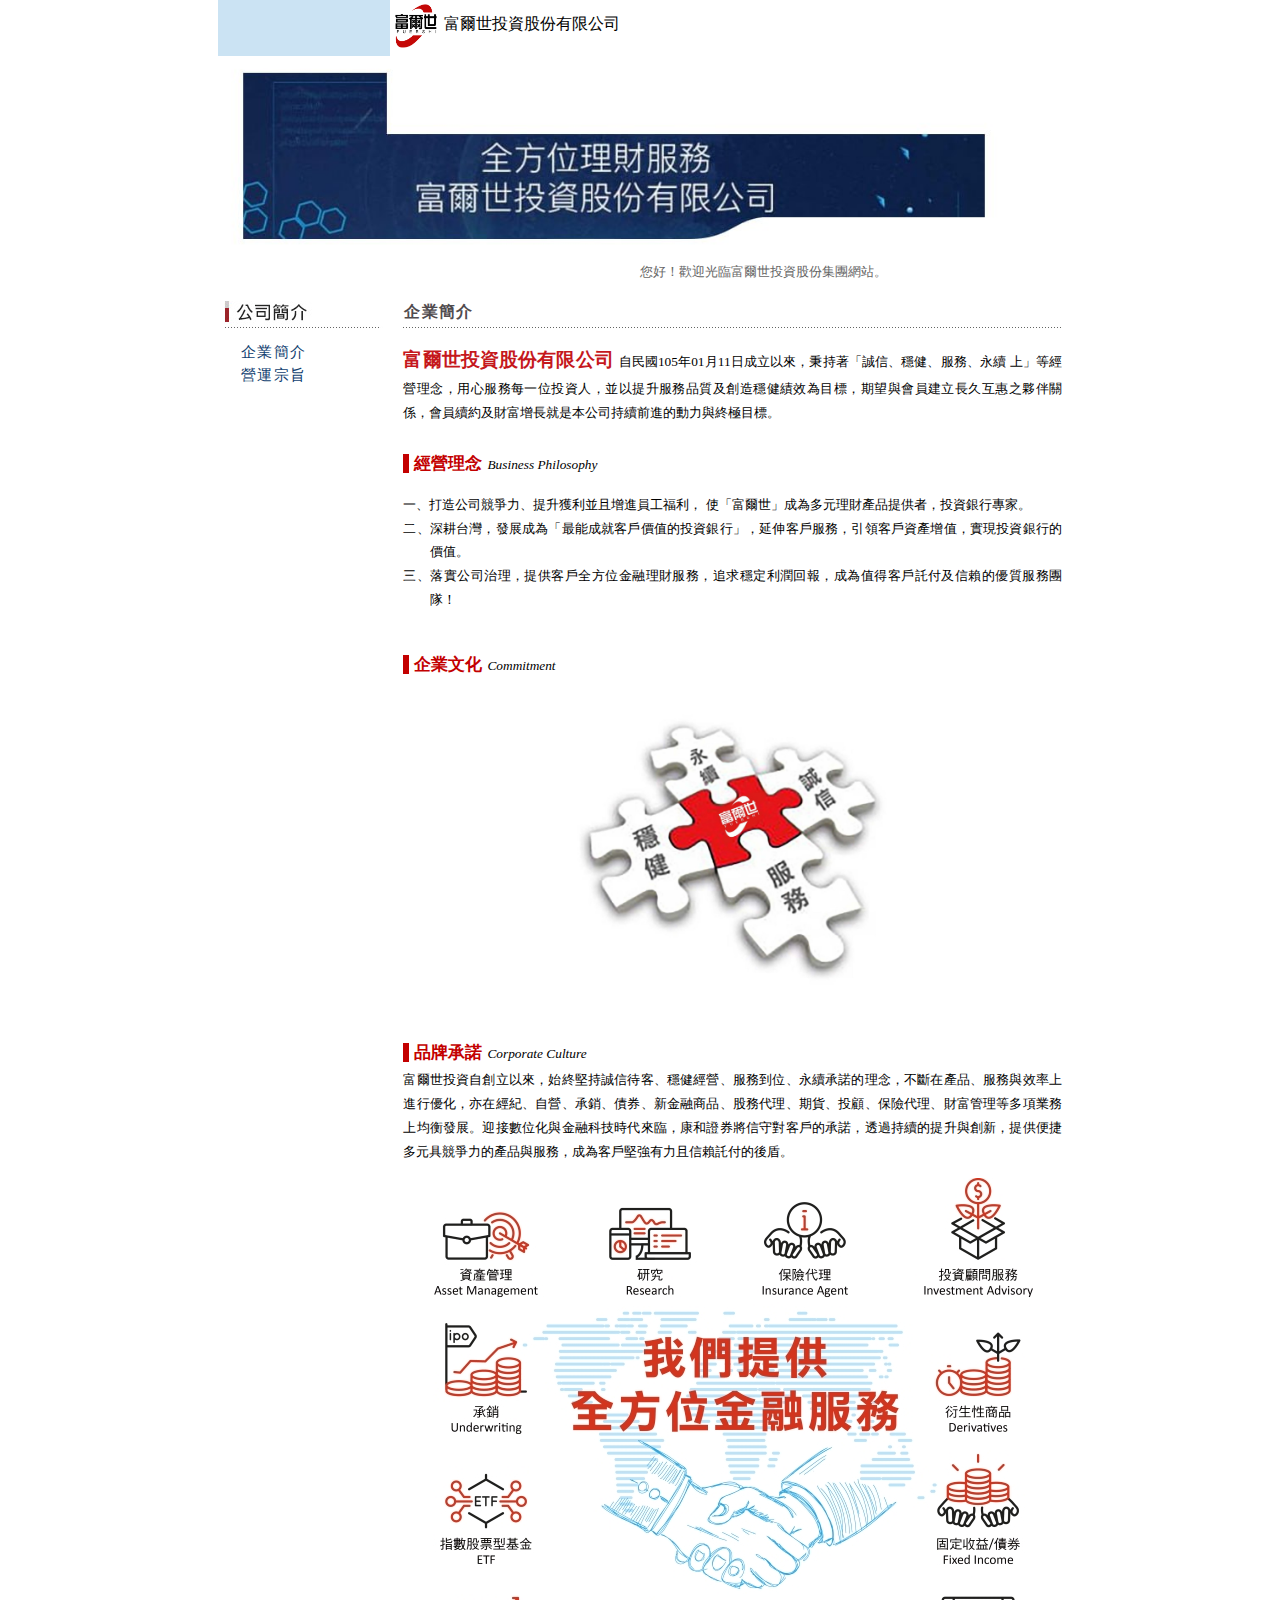
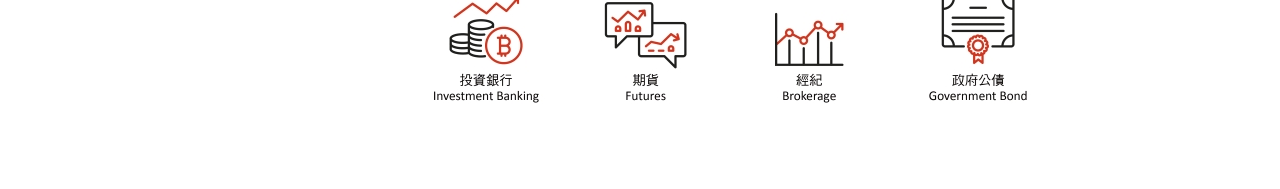
==== commit 3e7296fd: "init" ====
--- a/index.html
+++ b/index.html
@@ -120,7 +120,8 @@
                                                     <table width="100%" border="0" cellspacing="0" cellpadding="0">
                                                         <tbody><tr>
                                                             <td width="62%">
-                                                                <img src="./files/logo.png" width="50" height="50" border="0" alt="">
+                                                                <img src="./files/logo.png" width="50" height="50" border="0" alt="" style="vertical-align:middle;">
+                                                                <span>富爾世投資股份有限公司</span>
                                                             </td>
                                                             <td width="38%" valign="bottom">
                                                                 <!--<div align="right">
@@ -177,11 +178,11 @@
                                                                     <param name="quality" value="high" />
                                                                     <embed src="/about/image/banner.swf" quality="high" pluginspage="http://www.macromedia.com/go/getflashplayer" type="application/x-shockwave-flash" width="532" height="98"></embed>
                                                                 </object> -->
-                                                                <img src="./files/bg.png" alt="富爾世投資股份集團" width="100%" height="33%" border="0">
-                                                            </td>
-                                                            <td width="7">
+                                                                <img src="./files/bg1.jpg" alt="富爾世投資股份集團" width="100%" height="33%" border="0">
+                                                            </td>
+                                                            <!--<td width="7">
                                                                 <img src="./files/line.gif" width="7" height="98" alt="">
-                                                            </td>
+                                                            </td>-->
                                                         </tr>
                                                     </tbody></table>
                                                 </td>
@@ -241,7 +242,7 @@
         </td>
     </tr>
     <tr>
-        <td valign="top" style="background: url(../image/bg.jpg)">
+        <td valign="top" style="background: url(../image/bg1.jpg)">
             <table width="100%" border="0" align="center" cellpadding="0" cellspacing="0">
                 <tbody><tr>
                     <td valign="top">
@@ -2931,7 +2932,7 @@
                     <tbody><tr>
                         <td width="1"><img src="./files/pix.gif" width="1" height="52"> </td>
                         <td width="171" class="tit01">企業簡介</td>
-                        <td width="540" class="c31"><div align="right"><a href="https://www.concords.com.tw/about/about/index.htm" target="_top" class="c31"></a><!-- #BeginLibraryItem "/Library/about.lbi" --><a href="https://www.concords.com.tw/about/index.htm" target="_top" class="c31">HOME</a> &gt; ABOUT CONCORDS <!-- #EndLibraryItem --></div></td>
+                        <td width="540" class="c31"><div align="right"><a href="https://www.concords.com.tw/about/about/index.htm" target="_top" class="c31"></a><!-- #BeginLibraryItem "/Library/about.lbi" --></div></td>
                     </tr>
                 </tbody></table>
             </td>
@@ -2995,7 +2996,7 @@
 	
 
 
-    <table width="844" border="0" align="center" cellpadding="0" cellspacing="0">
+    <table width="844" border="0" align="center" cellpadding="0" cellspacing="0" style="display: none;">
         <tbody><tr>
             <td>
                 <img src="./files/016.jpg" width="884" height="54">
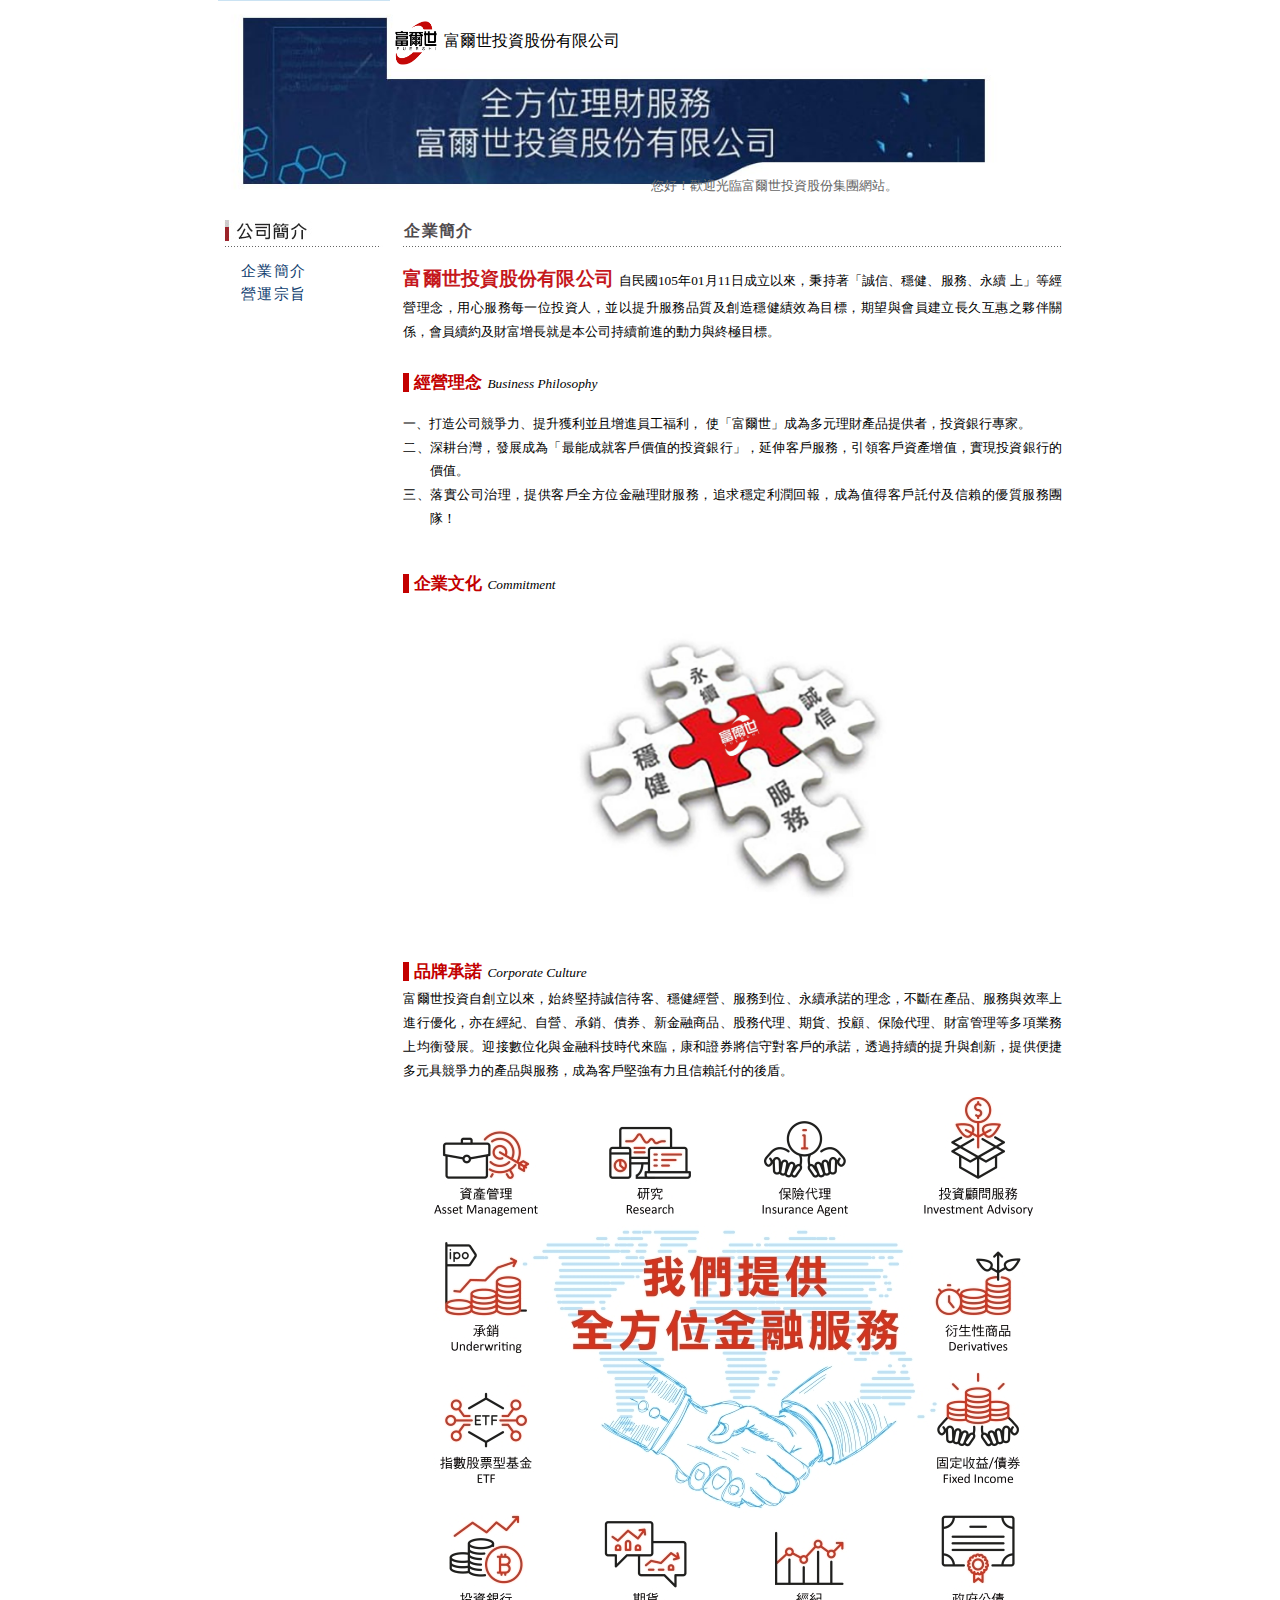
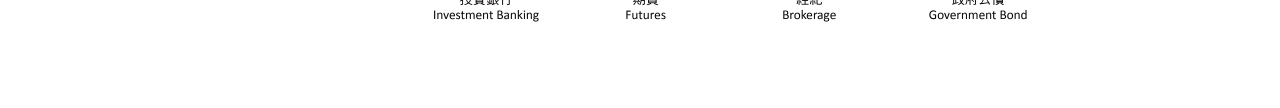
==== commit 846673cf: "init" ====
--- a/index.html
+++ b/index.html
@@ -109,35 +109,33 @@
                                         <!-- #BeginLibraryItem "/Library/top.lbi" -->
                                         <table width="100%" border="0" cellspacing="0" cellpadding="0">
                                             <tbody><tr>
-                                                <td>
+                                                <td width="62%" style="padding-top: 1rem;position: absolute;">
+                                                    <img src="./files/logo.png" width="50" height="50" border="0" alt=""  style="vertical-align:middle;">
+                                                    <span>富爾世投資股份有限公司</span>
+                                                </td>
+                                                <td width="60%" valign="bottom" style="padding-top: 11rem;position: absolute;">
                                                     <!--<div align="right">
-                                                        <img src="./files/language.gif" width="205" height="25" border="0" usemap="#Map" alt="">
+                                                        <img src="./files/topmenu.gif" width="271" height="15" border="0" usemap="#Map2" alt="">
                                                     </div>-->
-                                                </td>
-                                            </tr>
-                                            <tr>
-                                                <td>
-                                                    <table width="100%" border="0" cellspacing="0" cellpadding="0">
-                                                        <tbody><tr>
-                                                            <td width="62%">
-                                                                <img src="./files/logo.png" width="50" height="50" border="0" alt="" style="vertical-align:middle;">
-                                                                <span>富爾世投資股份有限公司</span>
-                                                            </td>
-                                                            <td width="38%" valign="bottom">
-                                                                <!--<div align="right">
-                                                                    <img src="./files/topmenu.gif" width="271" height="15" border="0" usemap="#Map2" alt="">
-                                                                </div>-->
-                                                            </td>
-                                                        </tr>
-                                                    </tbody></table>
-                                                </td>
-                                            </tr>
-                                            <tr>
-                                                <td>
-                                                    <img src="./files/pix.gif" width="1" height="6" alt="">
-                                                </td>
-                                            </tr>
-                                        </tbody></table>
+
+                                                    <!-- #BeginLibraryItem "/Library/date.lbi" -->
+                                                    <link href="./files/style.css" rel="stylesheet" type="text/css">
+                                                    <style type="text/css">
+                                                        <!--
+                                                        .style2 {
+                                                            font-size: 13px;
+                                                            color: #666666;
+                                                            font-family: "細明體";
+                                                        }
+                                                        -->
+                                                    </style>
+                                                    <div align="center" class="style2">
+                                                        <span> 您好！歡迎光臨富爾世投資股份集團網站。</span>
+                                                    </div>
+                                                </td>
+
+                                            </tr>
+                                            </tbody></table>
                                         <!--<map name="Map">
                                             <area shape="rect" coords="7,0,72,28" href="https://www.concords.com.tw/about/about/index.htm" alt="公司簡介繁體版">
                                             <area shape="rect" coords="77,0,137,26" href="https://www.concords.com.tw/cn/about/index.htm" alt="公司簡介簡體版">
@@ -194,32 +192,7 @@
                                                             <td width="270">
                                                                 <!--<img src="./files/001.jpg" width="270" height="26" alt="">-->
                                                             </td>
-                                                            <td valign="bottom">
-                                                                <!-- #BeginLibraryItem "/Library/date.lbi" -->
-                                                                <link href="./files/style.css" rel="stylesheet" type="text/css">
-                                                                <style type="text/css">
-                                                                    <!--
-                                                                    .style2 {
-                                                                        font-size: 13px;
-                                                                        color: #666666;
-                                                                        font-family: "細明體";
-                                                                    }
-                                                                    -->
-                                                                </style>
-                                                                <table width="96%" border="0" cellspacing="0" cellpadding="0">
-                                                                    <tbody><tr>
-                                                                        <td>
-                                                                            <img src="./files/pix.gif" width="1" height="8" alt="">
-                                                                        </td>
-                                                                    </tr>
-                                                                    <tr>
-                                                                        <td valign="bottom">
-                                                                            <div align="center" class="style2">您好！歡迎光臨富爾世投資股份集團網站。</div>
-                                                                        </td>
-                                                                    </tr>
-                                                                </tbody></table>
-                                                                <!-- #EndLibraryItem -->
-                                                            </td>
+
                                                         </tr>
                                                     </tbody></table>
                                                 </td>
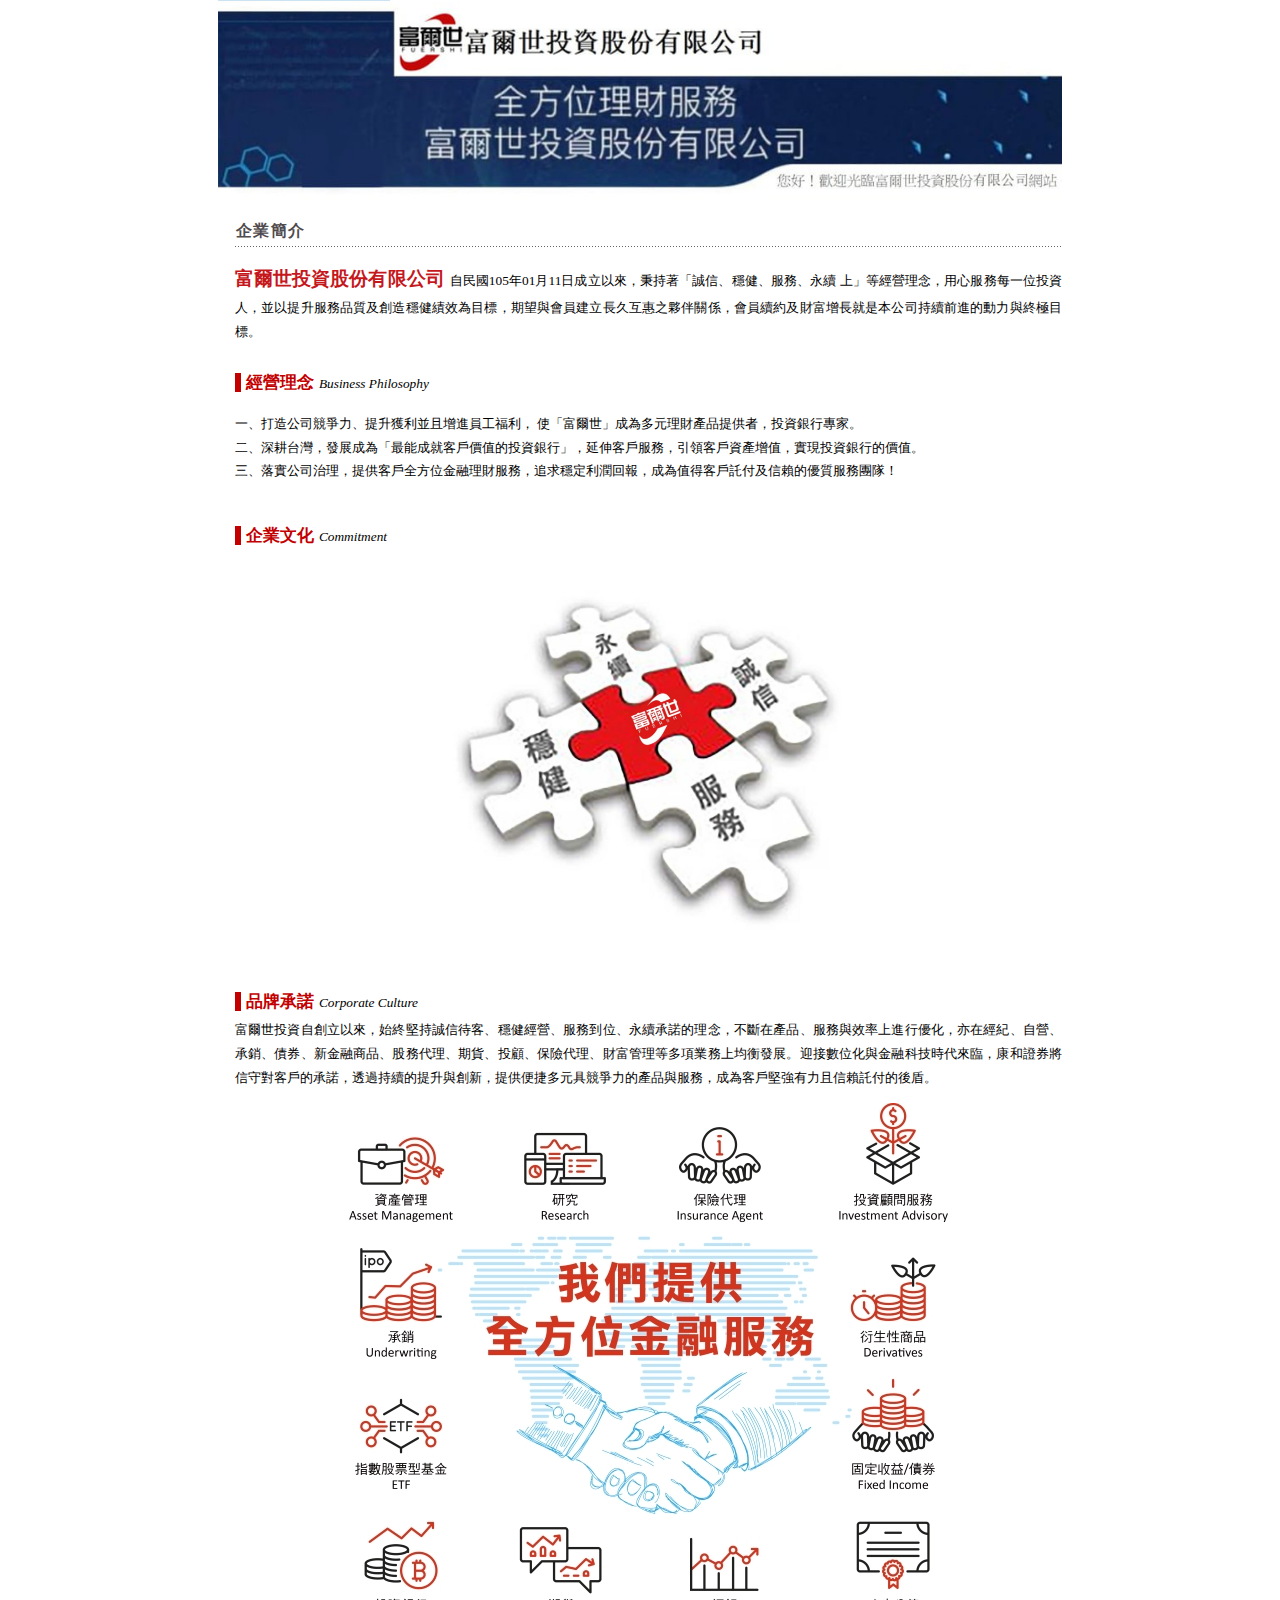
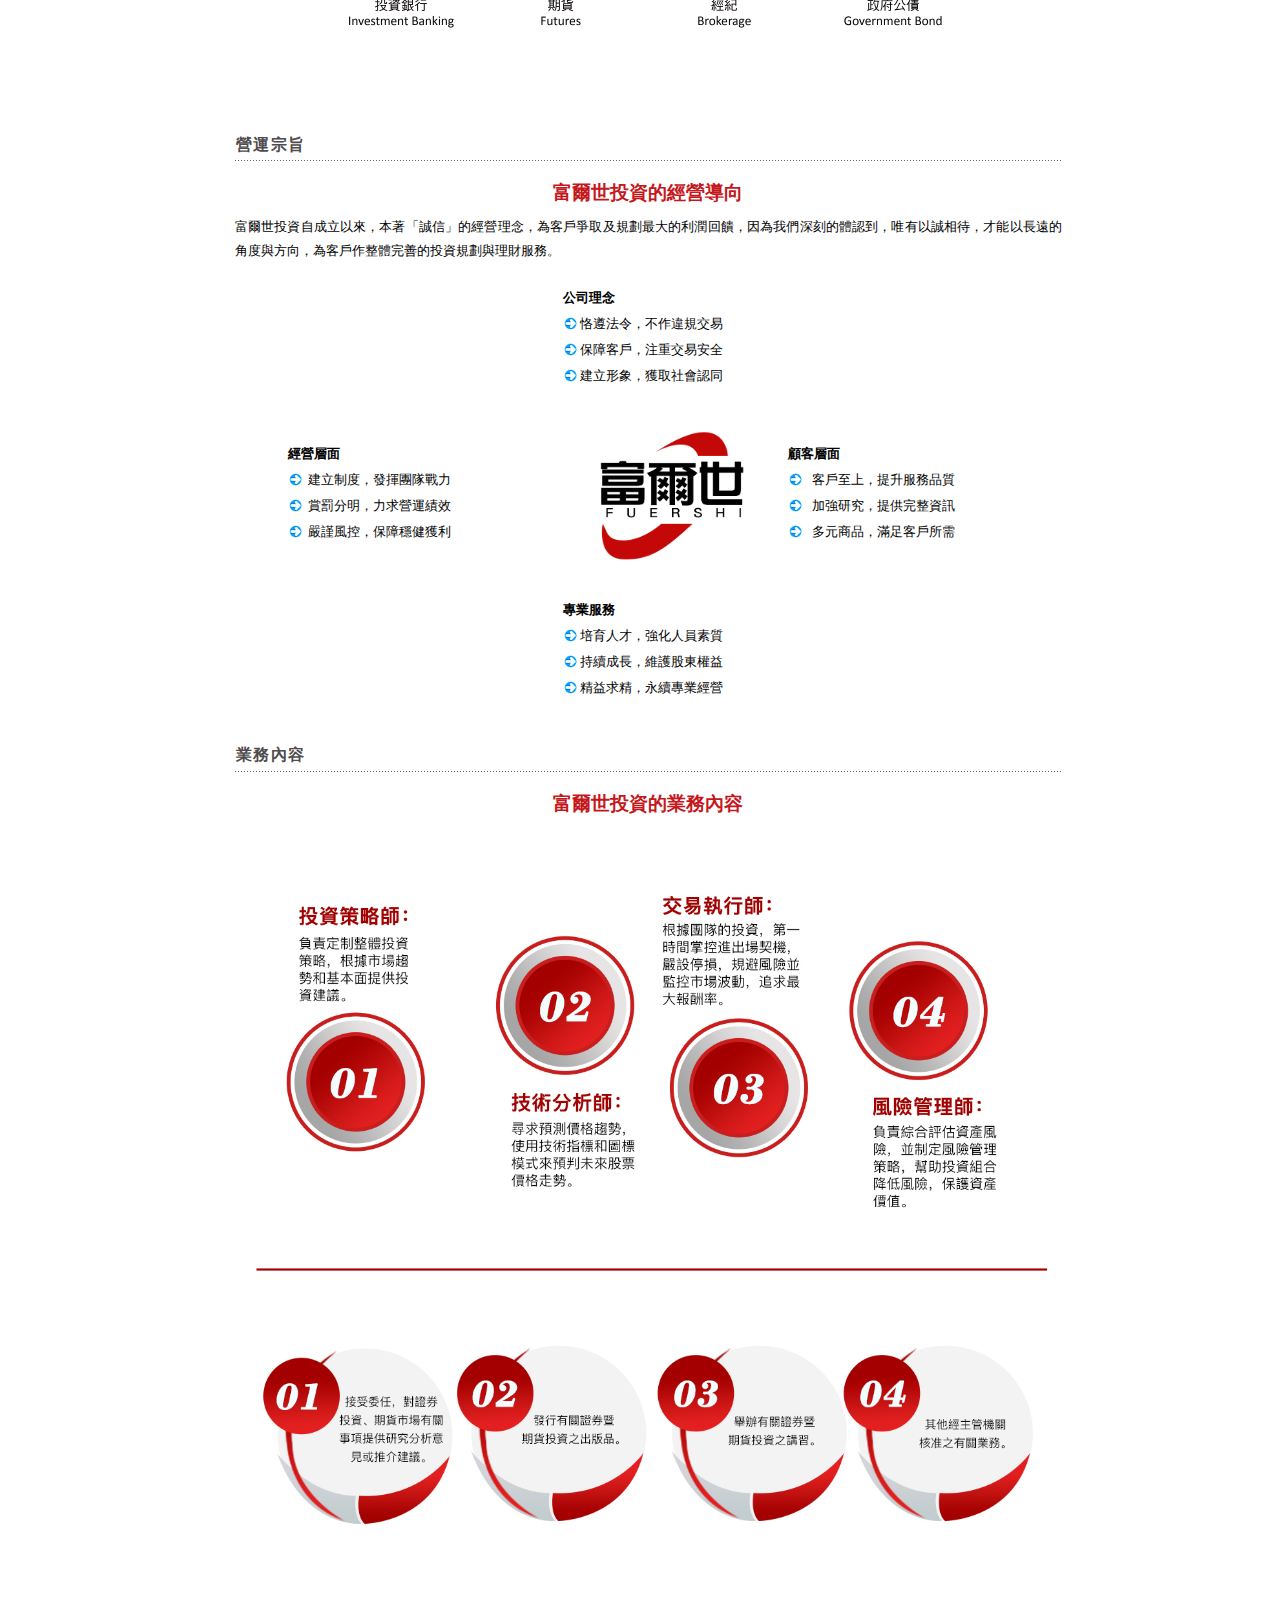
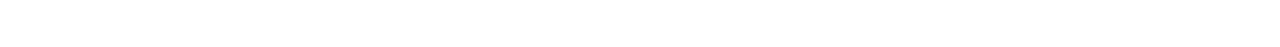
==== commit e8b44fd9: "init" ====
--- a/index.html
+++ b/index.html
@@ -1,234 +1,12 @@
 <!DOCTYPE html PUBLIC "-//W3C//DTD HTML 4.01 Transitional//EN" "http://www.w3.org/TR/html4/loose.dtd">
 <!-- saved from url=(0056)https://www.concords.com.tw/about/about/index.htm?mnu=01 -->
-<html><head><meta http-equiv="Content-Type" content="text/html; charset=UTF-8">
-
-<title>富爾世投資股份集團 - 企業簡介</title>
-<link href="./files/style.css" rel="stylesheet" type="text/css">
-<meta http-equiv="X-UA-Compatible" content="IE=edge">
-<style type="text/css">
-<!--
-.c3 {
-	font-family: Verdana, Arial, Helvetica, sans-serif;
-	font-size: 9px;
-	color: #104070;
-	text-decoration: none;
-	font-weight: normal;
-}
-.c12 {font-family: "Verdana", "細明體"; font-size: 10pt; line-height: 17pt; color: #000000; text-decoration: none}
-.c31 {	font-family: "Verdana", "Arial", "Helvetica", "sans-serif";
-	font-size: 9px;
-	color: #104070;
-	text-decoration: none;
-}
-.style4 {
-	font-size: 14pt;
-	color: #C5181D;
-	font-weight: bold;
-	font-family: "細明體";
-}
-a:hover {
-	color: #003399;
-	text-decoration: underline;
-}
-body {
-	margin-top: 0px;
-	margin-bottom: 0px;
-}
--->
-</style>
-<script type="text/javascript">
-var gaJsHost = (("https:" == document.location.protocol) ? "https://ssl." : "http://www.");
-document.write(unescape("%3Cscript src='" + gaJsHost + "google-analytics.com/ga.js' type='text/javascript'%3E%3C/script%3E"));
-</script><script src="https://ssl.google-analytics.com/ga.js" type="text/javascript"></script>
-<script type="text/javascript">
-try {
-var pageTracker = _gat._getTracker("UA-10276649-1");
-pageTracker._trackPageview();
-} catch(err) {}</script>
-<script language="JavaScript" type="text/JavaScript">
-<!--
-function MM_preloadImages() { //v3.0
-  var d=document; if(d.images){ if(!d.MM_p) d.MM_p=new Array();
-    var i,j=d.MM_p.length,a=MM_preloadImages.arguments; for(i=0; i<a.length; i++)
-    if (a[i].indexOf("#")!=0){ d.MM_p[j]=new Image; d.MM_p[j++].src=a[i];}}
-}
-
-function MM_swapImgRestore() { //v3.0
-  var i,x,a=document.MM_sr; for(i=0;a&&i<a.length&&(x=a[i])&&x.oSrc;i++) x.src=x.oSrc;
-}
-
-function MM_findObj(n, d) { //v4.01
-  var p,i,x;  if(!d) d=document; if((p=n.indexOf("?"))>0&&parent.frames.length) {
-    d=parent.frames[n.substring(p+1)].document; n=n.substring(0,p);}
-  if(!(x=d[n])&&d.all) x=d.all[n]; for (i=0;!x&&i<d.forms.length;i++) x=d.forms[i][n];
-  for(i=0;!x&&d.layers&&i<d.layers.length;i++) x=MM_findObj(n,d.layers[i].document);
-  if(!x && d.getElementById) x=d.getElementById(n); return x;
-}
-
-function MM_swapImage() { //v3.0
-  var i,j=0,x,a=MM_swapImage.arguments; document.MM_sr=new Array; for(i=0;i<(a.length-2);i+=3)
-   if ((x=MM_findObj(a[i]))!=null){document.MM_sr[j++]=x; if(!x.oSrc) x.oSrc=x.src; x.src=a[i+2];}
-}
-//-->
-</script>
-        <script src="./files/jquery-3.5.1.min.js.下载" type="text/JavaScript"></script>
-    <script type="text/JavaScript">
-        $(function () {
-            $("#menubar").load("../include/menubar.html");
-            $("#footerbar").load("../include/footerbar.html");
-            $("#menu").load("../include/menu.html")
-        });
-    </script>
-</head>
-
-<body onload="MM_preloadImages(&#39;../image/011.jpg&#39;,&#39;../image/013.jpg&#39;,&#39;../image/015.jpg&#39;,&#39;../image/019.jpg&#39;,&#39;../image/020.jpg&#39;,&#39;../image/021.jpg&#39;,&#39;../image/009.jpg&#39;,&#39;../image/036.jpg&#39;,&#39;../image/051.jpg&#39;,&#39;../image/053.jpg&#39;,&#39;../image/059.jpg&#39;)">
-<table width="844" border="0" align="center" cellpadding="0" cellspacing="0">
-    <tbody><tr>
-        <td>
-            <!--MenuBar_START-->
-            <div id="menubar">
-
-
-
-    <title></title>
-	
-
-
-    <table width="844" border="0" align="center" cellpadding="0" cellspacing="0">
-        <tbody><tr>
-            <td valign="top" style="background:url(/about/image/bg.jpg)">
-                <table width="100%" border="0" align="center" cellpadding="0" cellspacing="0">
-                    <tbody><tr>
-                        <td>
-                            <table width="100%" border="0" cellspacing="0" cellpadding="0">
-                                <tbody><tr>
-                                    <td width="172" bgcolor="CBE3F3">
-                                        <img src="./files/pix.gif" width="172" height="1" alt="">
-                                    </td>
-                                    <td>
-                                        <!-- #BeginLibraryItem "/Library/top.lbi" -->
-                                        <table width="100%" border="0" cellspacing="0" cellpadding="0">
-                                            <tbody><tr>
-                                                <td width="62%" style="padding-top: 1rem;position: absolute;">
-                                                    <img src="./files/logo.png" width="50" height="50" border="0" alt=""  style="vertical-align:middle;">
-                                                    <span>富爾世投資股份有限公司</span>
-                                                </td>
-                                                <td width="60%" valign="bottom" style="padding-top: 11rem;position: absolute;">
-                                                    <!--<div align="right">
-                                                        <img src="./files/topmenu.gif" width="271" height="15" border="0" usemap="#Map2" alt="">
-                                                    </div>-->
-
-                                                    <!-- #BeginLibraryItem "/Library/date.lbi" -->
-                                                    <link href="./files/style.css" rel="stylesheet" type="text/css">
-                                                    <style type="text/css">
-                                                        <!--
-                                                        .style2 {
-                                                            font-size: 13px;
-                                                            color: #666666;
-                                                            font-family: "細明體";
-                                                        }
-                                                        -->
-                                                    </style>
-                                                    <div align="center" class="style2">
-                                                        <span> 您好！歡迎光臨富爾世投資股份集團網站。</span>
-                                                    </div>
-                                                </td>
-
-                                            </tr>
-                                            </tbody></table>
-                                        <!--<map name="Map">
-                                            <area shape="rect" coords="7,0,72,28" href="https://www.concords.com.tw/about/about/index.htm" alt="公司簡介繁體版">
-                                            <area shape="rect" coords="77,0,137,26" href="https://www.concords.com.tw/cn/about/index.htm" alt="公司簡介簡體版">
-                                            <area shape="rect" coords="143,0,207,29" href="https://www.concords.com.tw/english/index.htm" alt="Concords English website">
-                                        </map>
-                                        <map name="Map2">
-                                            <area shape="rect" coords="8,1,119,21" href="https://www.concords.com.tw/about/newmops.htm" alt="公開資訊觀測站">
-                                            <area shape="rect" coords="132,0,203,21" href="mailto:service@6016.com" target="_blank" alt="連絡我們">
-                                            <area shape="rect" coords="216,-1,273,28" href="https://www.concords.com.tw/" target="_top" alt="返回首頁">
-                                        </map>-->
-                                        <!-- #EndLibraryItem -->
-                                    </td>
-                                </tr>
-                            </tbody></table>
-                        </td>
-                    </tr>
-                    <tr>
-                        <td>
-                            <table width="100%" border="0" cellspacing="0" cellpadding="0">
-                                <tbody><tr>
-                                    <!--<td width="345" bgcolor="#FFFFFF">
-                                        &lt;!&ndash; <object classid="clsid:D27CDB6E-AE6D-11cf-96B8-444553540000" codebase="http://download.macromedia.com/pub/shockwave/cabs/flash/swflash.cab#version=6,0,29,0" width="345" height="124">
-                                            <param name="movie" value="/about/image/top.swf" />
-                                            <param name="quality" value="high" />
-                                            <embed src="/about/image/top.swf" quality="high" pluginspage="http://www.macromedia.com/go/getflashplayer" type="application/x-shockwave-flash" width="345" height="124"></embed>
-                                        </object> &ndash;&gt;
-                                        <img src="./files/TopBannerLeft.jpg" alt="富爾世投資股份集團" width="345" height="124" border="0">
-                                    </td>-->
-                                    <td>
-                                        <table width="100%" border="0" cellspacing="0" cellpadding="0">
-                                            <tbody><tr>
-                                                <td>
-                                                    <table width="100%" border="0" cellspacing="0" cellpadding="0">
-                                                        <tbody><tr>
-                                                            <td>
-                                                                <!-- <object classid="clsid:D27CDB6E-AE6D-11cf-96B8-444553540000" codebase="http://download.macromedia.com/pub/shockwave/cabs/flash/swflash.cab#version=6,0,29,0" width="532" height="98">
-                                                                    <param name="movie" value="/about/image/banner.swf" />
-                                                                    <param name="quality" value="high" />
-                                                                    <embed src="/about/image/banner.swf" quality="high" pluginspage="http://www.macromedia.com/go/getflashplayer" type="application/x-shockwave-flash" width="532" height="98"></embed>
-                                                                </object> -->
-                                                                <img src="./files/bg1.jpg" alt="富爾世投資股份集團" width="100%" height="33%" border="0">
-                                                            </td>
-                                                            <!--<td width="7">
-                                                                <img src="./files/line.gif" width="7" height="98" alt="">
-                                                            </td>-->
-                                                        </tr>
-                                                    </tbody></table>
-                                                </td>
-                                            </tr>
-                                            <tr>
-                                                <td>
-                                                    <table width="100%" border="0" cellspacing="0" cellpadding="0">
-                                                        <tbody><tr>
-                                                            <td width="270">
-                                                                <!--<img src="./files/001.jpg" width="270" height="26" alt="">-->
-                                                            </td>
-
-                                                        </tr>
-                                                    </tbody></table>
-                                                </td>
-                                            </tr>
-                                        </tbody></table>
-                                    </td>
-                                </tr>
-                            </tbody></table>
-                        </td>
-                    </tr>
-                </tbody></table>
-            </td>
-        </tr>
-    </tbody></table>
-
-
-
-</div>
-            <!--MenuBar_END-->
-        </td>
-    </tr>
-    <tr>
-        <td valign="top" style="background: url(../image/bg1.jpg)">
-            <table width="100%" border="0" align="center" cellpadding="0" cellspacing="0">
-                <tbody><tr>
-                    <td valign="top">
-
-                        <!--Menu_START-->
-                        <div id="menu">
-
-
-    
-    <title>富爾世投資股份集團</title>
+<html>
+<head>
+    <meta http-equiv="Content-Type" content="text/html; charset=UTF-8">
+
+    <title>富爾世投資股份集團 - 企業簡介</title>
     <link href="./files/style.css" rel="stylesheet" type="text/css">
     <meta http-equiv="X-UA-Compatible" content="IE=edge">
-   
     <style type="text/css">
         <!--
         .c3 {
@@ -244,7 +22,7 @@
             font-size: 10pt;
             line-height: 17pt;
             color: #000000;
-            text-decoration: none;
+            text-decoration: none
         }
 
         .c31 {
@@ -271,2706 +49,3378 @@
             margin-bottom: 0px;
         }
 
-        .style5 {
-            font-size: 13pt;
-            color: #104070;
-            font-weight: bold;
-            font-family: Georgia, "Times New Roman", Times, serif;
-            font-style: italic;
-        }
-
-        body {
-            margin-top: 0px;
-            margin-bottom: 0px;
-        }
-
-        .style7 {
-            color: #CC0000;
-            font-weight: bold;
-            font-size: 12pt;
-        }
-
-        .c15 {
-            font-family: "細明體";
-            font-size: 13px;
-            color: #000000;
-            text-decoration: none;
-            line-height: 18px;
-            padding-left: 21px;
-        }
         -->
     </style>
+    <script type="text/javascript">
+        var gaJsHost = (("https:" == document.location.protocol) ? "https://ssl." : "http://www.");
+        document.write(unescape("%3Cscript src='" + gaJsHost + "google-analytics.com/ga.js' type='text/javascript'%3E%3C/script%3E"));
+    </script>
+    <script src="https://ssl.google-analytics.com/ga.js" type="text/javascript"></script>
+    <script type="text/javascript">
+        try {
+            var pageTracker = _gat._getTracker("UA-10276649-1");
+            pageTracker._trackPageview();
+        } catch (err) {
+        }</script>
+    <script language="JavaScript" type="text/JavaScript">
+        <!--
+        function MM_preloadImages() { //v3.0
+            var d = document;
+            if (d.images) {
+                if (!d.MM_p) d.MM_p = new Array();
+                var i, j = d.MM_p.length, a = MM_preloadImages.arguments;
+                for (i = 0; i < a.length; i++)
+                    if (a[i].indexOf("#") != 0) {
+                        d.MM_p[j] = new Image;
+                        d.MM_p[j++].src = a[i];
+                    }
+            }
+        }
+
+        function MM_swapImgRestore() { //v3.0
+            var i, x, a = document.MM_sr;
+            for (i = 0; a && i < a.length && (x = a[i]) && x.oSrc; i++) x.src = x.oSrc;
+        }
+
+        function MM_findObj(n, d) { //v4.01
+            var p, i, x;
+            if (!d) d = document;
+            if ((p = n.indexOf("?")) > 0 && parent.frames.length) {
+                d = parent.frames[n.substring(p + 1)].document;
+                n = n.substring(0, p);
+            }
+            if (!(x = d[n]) && d.all) x = d.all[n];
+            for (i = 0; !x && i < d.forms.length; i++) x = d.forms[i][n];
+            for (i = 0; !x && d.layers && i < d.layers.length; i++) x = MM_findObj(n, d.layers[i].document);
+            if (!x && d.getElementById) x = d.getElementById(n);
+            return x;
+        }
+
+        function MM_swapImage() { //v3.0
+            var i, j = 0, x, a = MM_swapImage.arguments;
+            document.MM_sr = new Array;
+            for (i = 0; i < (a.length - 2); i += 3)
+                if ((x = MM_findObj(a[i])) != null) {
+                    document.MM_sr[j++] = x;
+                    if (!x.oSrc) x.oSrc = x.src;
+                    x.src = a[i + 2];
+                }
+        }
+
+        //-->
+    </script>
+    <script src="./files/jquery-3.5.1.min.js.下载" type="text/JavaScript"></script>
     <script type="text/JavaScript">
-        <!--
-    function MM_preloadImages() { //v3.0
-        var d = document; if (d.images) {
-            if (!d.MM_p) d.MM_p = new Array();
-            var i, j = d.MM_p.length, a = MM_preloadImages.arguments; for (i = 0; i < a.length; i++)
-                if (a[i].indexOf("#") != 0) { d.MM_p[j] = new Image; d.MM_p[j++].src = a[i]; }
-        }
-    }
-
-    function MM_swapImgRestore() { //v3.0
-        var i, x, a = document.MM_sr; for (i = 0; a && i < a.length && (x = a[i]) && x.oSrc; i++) x.src = x.oSrc;
-    }
-
-    function MM_findObj(n, d) { //v4.01
-        var p, i, x; if (!d) d = document; if ((p = n.indexOf("?")) > 0 && parent.frames.length) {
-            d = parent.frames[n.substring(p + 1)].document; n = n.substring(0, p);
-        }
-        if (!(x = d[n]) && d.all) x = d.all[n]; for (i = 0; !x && i < d.forms.length; i++) x = d.forms[i][n];
-        for (i = 0; !x && d.layers && i < d.layers.length; i++) x = MM_findObj(n, d.layers[i].document);
-        if (!x && d.getElementById) x = d.getElementById(n); return x;
-    }
-
-    function MM_swapImage() { //v3.0
-        var i, j = 0, x, a = MM_swapImage.arguments; document.MM_sr = new Array; for (i = 0; i < (a.length - 2) ; i += 3)
-            if ((x = MM_findObj(a[i])) != null) { document.MM_sr[j++] = x; if (!x.oSrc) x.oSrc = x.src; x.src = a[i + 2]; }
-    }
-
-
-    //-->
-    </script>
-    <script type="text/javascript">
-        //隱藏TR
-        function hide_tr(elm) {
-            var result_style = document.getElementById(elm).style;
-            result_style.display = 'none';
-        }
-        //顯示TR
-        function show_tr(elm) {
-            var result_style = document.getElementById(elm).style;
-            result_style.display = 'table-row';
-        }
-        //隱藏TR
-        function hide_tr_byClass(elm) {
-            var x = document.getElementsByClassName(elm);
-            var i;
-            for (i = 0; i < x.length; i++) {
-                x[i].style.display = 'none';
-            }
-        }
-        //顯示TR
-        function show_tr_byClass(elm) {
-            var x = document.getElementsByClassName(elm);
-            var i;
-            for (i = 0; i < x.length; i++) {
-                x[i].style.display = 'table-row';
-            }
-        }
-
-        function getUrlParameter(name) {
-            name = name.replace(/[\[]/, '\\[').replace(/[\]]/, '\\]');
-            var regex = new RegExp('[\\?&]' + name + '=([^&#]*)');
-            var results = regex.exec(location.search);
-            return results === null ? '' : decodeURIComponent(results[1].replace(/\+/g, ' '));
-        };
-        var mnu, submnu;
-        $(document).ready(function () {
-            //選單
-            var tmp_mnu = getUrlParameter('mnu');
-            if (tmp_mnu) mnu = tmp_mnu;
-            else if (!mnu) mnu = '01';
-            //子選單
-            var tmp_submnu = getUrlParameter('submnu');
-            if (tmp_submnu) submnu = tmp_submnu;
-            //else if (!submnu) submnu = '01';
-
-            //01 公司簡介
-            if (mnu == '01') {
-                show_tr('m01');
-                //業務概況
-                if (submnu == '08') show_tr_byClass('sm08');
-                else hide_tr_byClass('sm08');
-                //關係企業
-                if (submnu == '09') show_tr_byClass('sm09');
-                else hide_tr_byClass('sm09');
-                //服務據點
-                if (submnu == '10') show_tr_byClass('sm10');
-                else hide_tr_byClass('sm10');
-            } else hide_tr('m01');
-
-            //02 投資人專區
-            if (mnu == '02') {
-                show_tr('m02');
-                //財務業務資訊
-                if (submnu == '01') show_tr_byClass('sm01');
-                else hide_tr_byClass('sm01');
-                //股東會資訊
-                if (submnu == '02') show_tr_byClass('sm02');
-                else hide_tr_byClass('sm02');
-                //股利及股價資訊
-                if (submnu == '04') show_tr_byClass('sm04');
-                else hide_tr_byClass('sm04');
-
-            } else hide_tr('m02');
-
-            //03 公司治理
-            if (mnu == '03') {
-                show_tr('m03');
-                //董事會
-                if (submnu == '01') show_tr_byClass('sm01');
-                else hide_tr_byClass('sm01');
-                //委員會
-                if (submnu == '02') show_tr_byClass('sm02');
-                else hide_tr_byClass('sm02');
-                //風險管理
-                if (submnu == '07') show_tr_byClass('sm07');
-                else hide_tr_byClass('sm07');
-                //機構投資人盡職治理專區
-                if (submnu == '08') show_tr_byClass('sm08');
-                else hide_tr_byClass('sm08');
-                //智財管理計畫
-                if (submnu == '09') show_tr_byClass('sm09');
-                else hide_tr_byClass('sm09');
-            } else hide_tr('m03');
-
-            //04 企業永續發展
-            if (mnu == '04') {
-                show_tr('m04');
-                //永續發展
-                if (submnu == '01') show_tr_byClass('sm01');
-                else hide_tr_byClass('sm01');
-                //公司治理
-                if (submnu == '02') show_tr_byClass('sm02');
-                else hide_tr_byClass('sm02');
-                //永續金融
-                if (submnu == '03') show_tr_byClass('sm03');
-                else hide_tr_byClass('sm03');
-                //員工照顧
-                if (submnu == '04') show_tr_byClass('sm04');
-                else hide_tr_byClass('sm04');
-                //社會參與
-                if (submnu == '05') show_tr_byClass('sm05');
-                else hide_tr_byClass('sm05');
-                //環境永續
-                if (submnu == '06') show_tr_byClass('sm06');
-                else hide_tr_byClass('sm06');
-                //關於康和
-                if (submnu == '07') show_tr_byClass('sm07');
-                else hide_tr_byClass('sm07');
-                //永續策略與承諾
-                if (submnu == '08') show_tr_byClass('sm08');
-                else hide_tr_byClass('sm08');
-
-            } else hide_tr('m04');
-
-            //05 利害關係人
-            if (mnu == '05') show_tr('m05');
-            else hide_tr('m05');
-
-            //06 新聞中心
-            if (mnu == '06') show_tr('m06');
-            else hide_tr('m06');
-
+        $(function () {
+            $("#menubar").load("../include/menubar.html");
+            $("#footerbar").load("../include/footerbar.html");
+            $("#menu").load("../include/menu.html")
         });
     </script>
-
-
-
-    <table width="100%" border="0" cellspacing="0" cellpadding="0">
-        <tbody><tr>
-            <!--menu_Start-->
-            <td width="172" valign="top" bgcolor="#CCE3F3">
-                <table width="172" border="0" cellpadding="0" cellspacing="0" bgcolor="#FFFFFF">
-                    <!-- 公司簡介 Start -->
-                    <tbody><tr>
-                        <td>
-                            <img src="./files/pix.gif" width="172" height="20">
-                        </td>
-                    </tr>
+</head>
+
+<body onload="MM_preloadImages(&#39;../image/011.jpg&#39;,&#39;../image/013.jpg&#39;,&#39;../image/015.jpg&#39;,&#39;../image/019.jpg&#39;,&#39;../image/020.jpg&#39;,&#39;../image/021.jpg&#39;,&#39;../image/009.jpg&#39;,&#39;../image/036.jpg&#39;,&#39;../image/051.jpg&#39;,&#39;../image/053.jpg&#39;,&#39;../image/059.jpg&#39;)">
+<table width="844" border="0" align="center" cellpadding="0" cellspacing="0">
+    <tbody>
+    <tr>
+        <td>
+            <!--MenuBar_START-->
+            <div id="menubar">
+
+
+                <title></title>
+
+
+                <table width="844" border="0" align="center" cellpadding="0" cellspacing="0">
+                    <tbody>
                     <tr>
-                        <td>
-                            <div align="center">
-                                <a href="./index.html">
-                                    <img src="./files/008.jpg" alt="公司簡介" name="Image20" width="161" height="27" border="0">
-                                </a>
-                            </div>
-                        </td>
-                    </tr>
-                    <tr id="m01" style="display: table-row;">
-                        <!--子選單_Start-->
-                        <td>
-                            <!-- #BeginLibraryItem "/Library/about_menu.lbi" -->
-                            <link href="./files/style.css" rel="stylesheet" type="text/css">
-                            <table width="100%" border="0" cellspacing="0" cellpadding="0">
-                                <tbody><tr>
+                        <td valign="top" style="background:url(/about/image/bg.jpg)">
+                            <table width="100%" border="0" align="center" cellpadding="0" cellspacing="0">
+                                <tbody>
+                                <tr>
                                     <td>
-                                        <img src="./files/pix.gif" width="1" height="11">
+                                        <table width="100%" border="0" cellspacing="0" cellpadding="0">
+                                            <tbody>
+                                            <tr>
+                                                <td width="172" bgcolor="CBE3F3">
+                                                    <img src="./files/pix.gif" width="172" height="1" alt="">
+                                                </td>
+                                                <td>
+                                                    <!-- #BeginLibraryItem "/Library/top.lbi" -->
+                                                    <table width="100%" border="0" cellspacing="0" cellpadding="0">
+                                                        <tbody>
+                                                        <tr>
+                                                            <!--<td width="62%" style="padding-top: 1rem;position: absolute;">
+                                                                <img src="./files/logo.png" width="50" height="50" border="0" alt=""  style="vertical-align:middle;">
+                                                                <span>富爾世投資股份有限公司</span>
+                                                            </td>-->
+                                                            <td width="60%" valign="bottom"
+                                                                style="padding-top: 11rem;position: absolute;">
+                                                                <!--<div align="right">
+                                                                    <img src="./files/topmenu.gif" width="271" height="15" border="0" usemap="#Map2" alt="">
+                                                                </div>-->
+
+                                                                <!-- #BeginLibraryItem "/Library/date.lbi" -->
+                                                                <link href="./files/style.css" rel="stylesheet"
+                                                                      type="text/css">
+                                                                <style type="text/css">
+                                                                    <!--
+                                                                    .style2 {
+                                                                        font-size: 13px;
+                                                                        color: #666666;
+                                                                        font-family: "細明體";
+                                                                    }
+
+                                                                    -->
+                                                                </style>
+                                                                <!--<div align="center" class="style2">
+                                                                    <span> 您好！歡迎光臨富爾世投資股份集團網站。</span>
+                                                                </div>-->
+                                                            </td>
+
+                                                        </tr>
+                                                        </tbody>
+                                                    </table>
+                                                    <!--<map name="Map">
+                                                        <area shape="rect" coords="7,0,72,28" href="https://www.concords.com.tw/about/about/index.htm" alt="公司簡介繁體版">
+                                                        <area shape="rect" coords="77,0,137,26" href="https://www.concords.com.tw/cn/about/index.htm" alt="公司簡介簡體版">
+                                                        <area shape="rect" coords="143,0,207,29" href="https://www.concords.com.tw/english/index.htm" alt="Concords English website">
+                                                    </map>
+                                                    <map name="Map2">
+                                                        <area shape="rect" coords="8,1,119,21" href="https://www.concords.com.tw/about/newmops.htm" alt="公開資訊觀測站">
+                                                        <area shape="rect" coords="132,0,203,21" href="mailto:service@6016.com" target="_blank" alt="連絡我們">
+                                                        <area shape="rect" coords="216,-1,273,28" href="https://www.concords.com.tw/" target="_top" alt="返回首頁">
+                                                    </map>-->
+                                                    <!-- #EndLibraryItem -->
+                                                </td>
+                                            </tr>
+                                            </tbody>
+                                        </table>
                                     </td>
                                 </tr>
                                 <tr>
-                                    <td class="me01"><a href="./index.html">企業簡介</a></td>
-                                </tr>
-                                <tr>
-                                    <td class="me01"><a href="./service.html">營運宗旨</a></td>
-                                </tr>
-                                <!--<tr>
-                                    <td class="me01"><a href="https://www.concords.com.tw/about/csr/chairmans-talk.htm?mnu=01">董事長的話</a></td>
-                                </tr>
-                                <tr>
-                                    <td class="me01"><a href="https://www.concords.com.tw/about/about/glory.htm?mnu=01">得獎榮耀</a></td>
-                                </tr>
-                                <tr>
-                                    <td class="me01"><a href="https://www.concords.com.tw/about/about/history.htm?mnu=01">公司沿革</a></td>
-                                </tr>
-                                <tr>
-                                    <td class="me01"><a href="https://www.concords.com.tw/about/about/organizational.htm?mnu=01">組織架構</a></td>
-                                </tr>-->
-                                <!--<tr class="sm08" style="display: none;">
-                                    <td>
-                                        <img src="./files/pix.gif" width="1" height="8">
-                                    </td>
-                                </tr>
-                                <tr class="sm08" style="display: none;">
-                                    <td>
-                                        <img src="./files/more03.jpg" width="158" height="1">
-                                    </td>
-                                </tr>
-                                <tr class="sm08" style="display: none;">
-                                    <td> <img src="./files/pix.gif" width="1" height="7"></td>
-                                </tr>
-                                <tr>
-                                    <td class="me01">
-                                        <a href="https://www.concords.com.tw/about/about/overview.htm?mnu=01&amp;submnu=08">業務概況</a>
-                                    </td>
-                                </tr>
-                                <tr class="sm08" style="display: none;">
                                     <td>
                                         <table width="100%" border="0" cellspacing="0" cellpadding="0">
-                                            <tbody><tr>
+                                            <tbody>
+                                            <tr>
+                                                <!--<td width="345" bgcolor="#FFFFFF">
+                                                    &lt;!&ndash; <object classid="clsid:D27CDB6E-AE6D-11cf-96B8-444553540000" codebase="http://download.macromedia.com/pub/shockwave/cabs/flash/swflash.cab#version=6,0,29,0" width="345" height="124">
+                                                        <param name="movie" value="/about/image/top.swf" />
+                                                        <param name="quality" value="high" />
+                                                        <embed src="/about/image/top.swf" quality="high" pluginspage="http://www.macromedia.com/go/getflashplayer" type="application/x-shockwave-flash" width="345" height="124"></embed>
+                                                    </object> &ndash;&gt;
+                                                    <img src="./files/TopBannerLeft.jpg" alt="富爾世投資股份集團" width="345" height="124" border="0">
+                                                </td>-->
                                                 <td>
-                                                    <table width="100%" border="0" cellpadding="0" cellspacing="0">
-                                                        <tbody><tr>
+                                                    <table width="100%" border="0" cellspacing="0" cellpadding="0">
+                                                        <tbody>
+                                                        <tr>
                                                             <td>
-                                                                <img src="./files/pix.gif" width="1" height="6">
-                                                            </td>
-                                                        </tr>
-                                                        <tr>
-                                                            <td height="18">
-                                                                <a href="https://www.concords.com.tw/about/about/overview.htm?mnu=01&amp;submnu=08" class="c15">‧經紀與財富管理業務</a>
-                                                            </td>
-                                                        </tr>
-                                                    </tbody></table>
-                                                </td>
-                                            </tr>
-                                            <tr>
-                                                <td>
-                                                    <img src="./files/pix.gif" width="1" height="3">
-                                                </td>
-                                            </tr>
-                                            <tr>
-                                                <td>
-                                                    <table width="100%" border="0" cellpadding="0" cellspacing="0">
-                                                        <tbody><tr>
-                                                            <td>
-                                                                <img src="./files/pix.gif" width="1" height="3">
-                                                            </td>
-                                                        </tr>
-                                                        <tr>
-                                                            <td height="18">
-                                                                <a href="https://www.concords.com.tw/about/about/proprietary_trading.htm?mnu=01&amp;submnu=08" class="c15">‧自營部</a>
-                                                            </td>
-                                                        </tr>
-                                                    </tbody></table>
-                                                </td>
-                                            </tr>
-                                            <tr>
-                                                <td>
-                                                    <img src="./files/pix.gif" width="1" height="3">
-                                                </td>
-                                            </tr>
-                                            <tr>
-                                                <td>
-                                                    <table width="100%" border="0" cellpadding="0" cellspacing="0">
-                                                        <tbody><tr>
-                                                            <td>
-                                                                <img src="./files/pix.gif" width="1" height="3">
-                                                            </td>
-                                                        </tr>
-
-                                                        &lt;!&ndash;<tr>
-                                                            <td height="18"><a href="/about/about/research.htm?mnu=01&submnu=08" class="c15">‧研究部</a></td>
-                                                        </tr>&ndash;&gt;
-                                                    </tbody></table>
-                                                </td>
-                                            </tr>
-                                            <tr>
-                                                <td>
-                                                    <table width="100%" border="0" cellpadding="0" cellspacing="0">
-                                                        <tbody><tr>
-                                                            <td>
-                                                                <img src="./files/pix.gif" width="1" height="5">
-                                                            </td>
-                                                        </tr>
-                                                        <tr>
-                                                            <td height="18">
-                                                                <a href="https://www.concords.com.tw/about/about/underwriting.htm?mnu=01&amp;submnu=08" class="c15">‧承銷部</a>
-                                                            </td>
-                                                        </tr>
-                                                    </tbody></table>
-                                                </td>
-                                            </tr>
-                                            <tr>
-                                                <td>
-                                                    <table width="100%" border="0" cellpadding="0" cellspacing="0">
-                                                        <tbody><tr>
-                                                            <td>
-                                                                <img src="./files/pix.gif" width="1" height="5">
-                                                            </td>
-                                                        </tr>
-                                                        <tr>
-                                                            <td height="18">
-                                                                <a href="https://www.concords.com.tw/about/about/fixed.htm?mnu=01&amp;submnu=08" class="c15">‧債券部</a>
-                                                            </td>
-                                                        </tr>
-                                                    </tbody></table>
-                                                </td>
-                                            </tr>
-                                            <tr>
-                                                <td>
-                                                    <img src="./files/pix.gif" width="1" height="3">
-                                                </td>
-                                            </tr>
-                                            <tr>
-                                                <td>
-                                                    <table width="100%" border="0" cellpadding="0" cellspacing="0">
-                                                        <tbody><tr>
-                                                            <td>
-                                                                <img src="./files/pix.gif" width="1" height="3">
-                                                            </td>
-                                                        </tr>
-                                                        <tr>
-                                                            <td height="18">
-                                                                <a href="https://www.concords.com.tw/about/about/financial.htm?mnu=01&amp;submnu=08" class="c15">‧新金融商品部</a>
-                                                            </td>
-                                                        </tr>
-                                                    </tbody></table>
-                                                </td>
-                                            </tr>
-                                            <tr>
-                                                <td>
-                                                    <img src="./files/pix.gif" width="1" height="3">
-                                                </td>
-                                            </tr>
-                                            <tr>
-                                                <td>
-                                                    <table width="100%" border="0" cellpadding="0" cellspacing="0">
-                                                        <tbody><tr>
-                                                            <td>
-                                                                <img src="./files/pix.gif" width="1" height="3">
-                                                            </td>
-                                                        </tr>
-                                                        <tr>
-                                                            <td height="18">
-                                                                <a href="https://www.concords.com.tw/about/about/StockOptio.htm?mnu=01&amp;submnu=08" class="c15">‧股務代理部</a>
-                                                            </td>
-                                                        </tr>
-                                                    </tbody></table>
-                                                </td>
-                                            </tr>
-                                        </tbody></table>
-                                    </td>
-                                </tr>
-                                <tr class="sm08" style="display: none;">
-                                    <td>
-                                        <img src="./files/pix.gif" width="1" height="8">
-                                    </td>
-                                </tr>
-                                <tr class="sm08" style="display: none;">
-                                    <td>
-                                        <img src="./files/more03.jpg" width="158" height="1">
-                                    </td>
-                                </tr>
-                                <tr class="sm08" style="display: none;">
-                                    <td>
-                                        <img src="./files/pix.gif" width="1" height="7">
-                                    </td>
-                                </tr>-->
-                                <!--
-                                <tr>
-                                  <td class="me01"><a href="prospects.htm" >未來展望</a></td>
-                                </tr>
-                                -->
-                                <!--<tr>
-                                    <td class="me01">
-                                        <a href="https://www.concords.com.tw/about/about/financialIndex.htm?mnu=01">公司基本資料</a>
-                                    </td>
-                                </tr>
-
-                                <tr class="sm09" style="display: none;">
-                                    <td>
-                                        <img src="./files/pix.gif" width="1" height="8">
-                                    </td>
-                                </tr>
-                                <tr class="sm09" style="display: none;">
-                                    <td>
-                                        <img src="./files/more03.jpg" width="158" height="1">
-                                    </td>
-                                </tr>
-                                <tr class="sm09" style="display: none;">
-                                    <td>
-                                        <img src="./files/pix.gif" width="1" height="7">
-                                    </td>
-                                </tr>
-                                <tr>
-                                    <td class="me01"><a href="https://www.concords.com.tw/about/about/cfc.htm?mnu=01&amp;submnu=09">關係企業</a></td>
-                                </tr>
-                                <tr class="sm09" style="display: none;">
-                                    <td>
-                                        <table width="100%" border="0" cellspacing="0" cellpadding="0">
-                                            <tbody><tr>
-                                                <td>
-                                                    <table width="100%" border="0" cellpadding="0" cellspacing="0">
-                                                        <tbody><tr>
-                                                            <td>
-                                                                <img src="./files/pix.gif" width="1" height="6">
-                                                            </td>
-                                                        </tr>
-                                                        <tr>
-                                                            <td height="18">
-                                                                <a href="https://www.concords.com.tw/about/about/cfc.htm?mnu=01&amp;submnu=09" class="c15">‧康和期貨</a>
-                                                            </td>
-                                                        </tr>
-
-                                                    </tbody></table>
-                                                </td>
-                                            </tr>
-
-
-                                            <tr>
-                                                <td>
-                                                    <img src="./files/pix.gif" width="1" height="6">
-                                                </td>
-                                            </tr>
-
-                                            <tr>
-                                                <td>
-                                                    <table width="100%" border="0" cellpadding="0" cellspacing="0">
-                                                        <tbody><tr>
-                                                            <td height="18">
-                                                                <a href="https://www.concords.com.tw/about/about/ccmc.htm?mnu=01&amp;submnu=09" class="c15">‧康和投顧</a>
-                                                            </td>
-                                                        </tr>
-                                                    </tbody></table>
-                                                </td>
-                                            </tr>
-
-                                            <tr>
-                                                <td>
-                                                    <table width="100%" border="0" cellpadding="0" cellspacing="0">
-                                                        <tbody><tr>
-                                                            <td>
-                                                                <img src="./files/pix.gif" width="1" height="6">
+                                                                <table width="100%" border="0" cellspacing="0"
+                                                                       cellpadding="0">
+                                                                    <tbody>
+                                                                    <tr>
+                                                                        <td>
+                                                                            <!-- <object classid="clsid:D27CDB6E-AE6D-11cf-96B8-444553540000" codebase="http://download.macromedia.com/pub/shockwave/cabs/flash/swflash.cab#version=6,0,29,0" width="532" height="98">
+                                                                                <param name="movie" value="/about/image/banner.swf" />
+                                                                                <param name="quality" value="high" />
+                                                                                <embed src="/about/image/banner.swf" quality="high" pluginspage="http://www.macromedia.com/go/getflashplayer" type="application/x-shockwave-flash" width="532" height="98"></embed>
+                                                                            </object> -->
+                                                                            <img src="./files/my/bg.jpg"
+                                                                                 alt="富爾世投資股份集團" width="100%"
+                                                                                 height="33%" border="0">
+                                                                        </td>
+                                                                        <!--<td width="7">
+                                                                            <img src="./files/line.gif" width="7" height="98" alt="">
+                                                                        </td>-->
+                                                                    </tr>
+                                                                    </tbody>
+                                                                </table>
                                                             </td>
                                                         </tr>
                                                         <tr>
                                                             <td>
-                                                                <a href="https://www.concords.com.tw/about/about/ciac.htm?mnu=01&amp;submnu=09" class="c15">‧康和保險代理人</a>
+                                                                <table width="100%" border="0" cellspacing="0"
+                                                                       cellpadding="0">
+                                                                    <tbody>
+                                                                    <tr>
+                                                                        <td width="270">
+                                                                            <!--<img src="./files/001.jpg" width="270" height="26" alt="">-->
+                                                                        </td>
+
+                                                                    </tr>
+                                                                    </tbody>
+                                                                </table>
                                                             </td>
                                                         </tr>
-
-                                                    </tbody></table>
-                                                </td>
-                                            </tr>
-
-                                            <tr>
-                                                <td>
-                                                    <table width="100%" border="0" cellpadding="0" cellspacing="0">
-                                                        <tbody><tr>
-                                                            <td>
-                                                                <img src="./files/pix.gif" width="1" height="6">
-                                                            </td>
-                                                        </tr>
-                                                        <tr>
-                                                            <td>
-                                                                <a href="https://www.concords.com.tw/about/about/camc.htm?mnu=01&amp;submnu=09" class="c15">‧康聯資產管理</a>
-                                                            </td>
-                                                        </tr>
-
-                                                    </tbody></table>
-                                                </td>
-                                            </tr>
-
-                                        </tbody></table>
-                                    </td>
-                                </tr>
-                                <tr class="sm09" style="display: none;">
-                                    <td>
-                                        <img src="./files/pix.gif" width="1" height="8">
-                                    </td>
-                                </tr>
-                                <tr class="sm09" style="display: none;">
-                                    <td>
-                                        <img src="./files/more03.jpg" width="158" height="1">
-                                    </td>
-                                </tr>
-                                <tr class="sm09" style="display: none;">
-                                    <td>
-                                        <img src="./files/pix.gif" width="1" height="7">
-                                    </td>
-                                </tr>
-
-                                <tr class="sm10" style="display: none;">
-                                    <td>
-                                        <img src="./files/pix.gif" width="1" height="8">
-                                    </td>
-                                </tr>
-                                <tr class="sm10" style="display: none;">
-                                    <td>
-                                        <img src="./files/more03.jpg" width="158" height="1">
-                                    </td>
-                                </tr>
-                                <tr class="sm10" style="display: none;">
-                                    <td>
-                                        <img src="./files/pix.gif" width="1" height="7">
-                                    </td>
-                                </tr>
-
-                                <tr>
-                                    <td class="me01"><a href="https://www.concords.com.tw/about/location.htm?mnu=01&amp;submnu=10">服務據點</a></td>
-                                </tr>
-
-                                <tr class="sm10" style="display: none;">
-                                    <td>
-                                        <table width="100%" border="0" cellspacing="0" cellpadding="0">
-                                            <tbody><tr>
-                                                <td>
-                                                    <table width="100%" border="0" cellpadding="0" cellspacing="0">
-                                                        <tbody><tr>
-                                                            <td>
-                                                                <img src="./files/pix.gif" width="1" height="5">
-                                                            </td>
-                                                        </tr>
-                                                        <tr>
-                                                            <td height="18">
-                                                                <a href="https://www.concords.com.tw/about/about/location.htm?mnu=01&amp;submnu=10" class="c15">‧分公司據點</a>
-                                                            </td>
-                                                        </tr>
-                                                    </tbody></table>
-                                                </td>
-                                            </tr>
-                                        </tbody></table>
-                                    </td>
-                                </tr>
-                                <tr class="sm10" style="display: none;">
-                                    <td>
-                                        <table width="100%" border="0" cellspacing="0" cellpadding="0">
-                                            <tbody><tr>
-                                                <td>
-                                                    <table width="100%" border="0" cellpadding="0" cellspacing="0">
-                                                        <tbody><tr>
-                                                            <td>
-                                                                <img src="./files/pix.gif" width="1" height="5">
-                                                            </td>
-                                                        </tr>
-                                                        <tr>
-                                                            <td height="18">
-                                                                <a href="https://www.concords.com.tw/about/subsidiaries.htm?mnu=01&amp;submnu=10" class="c15">‧關係企業</a>
-                                                            </td>
-                                                        </tr>
-                                                    </tbody></table>
-                                                </td>
-                                            </tr>
-                                        </tbody></table>
-                                    </td>
-                                </tr>
-
-                                <tr class="sm10" style="display: none;">
-                                    <td>
-                                        <table width="100%" border="0" cellspacing="0" cellpadding="0">
-                                            <tbody><tr>
-                                                <td>
-                                                    <table width="100%" border="0" cellpadding="0" cellspacing="0">
-                                                        <tbody><tr>
-                                                            <td>
-                                                                <img src="./files/pix.gif" width="1" height="3">
-                                                            </td>
-                                                        </tr>
-                                                        <tr>
-                                                            <td>
-                                                                <a href="https://www.104.com.tw/jobbank/custjob/index.php?r=cust&amp;j=3c4a4225445c3e243c583a1d1d1d1d5f2443a363189j99&amp;jobsource=checkc" target="_blank" class="c15">‧企業徵才</a>
-                                                            </td>
-                                                        </tr>
-                                                        <tr>
-                                                            <td>
-                                                                <img src="./files/pix.gif" width="1" height="8">
-                                                            </td>
-                                                        </tr>
-                                                    </tbody></table>
-                                                </td>
-                                            </tr>
-                                        </tbody></table>
-                                    </td>
-                                </tr>
-
-                                <tr class="sm10" style="display: none;">
-                                    <td>
-                                        <img src="./files/pix.gif" width="1" height="8">
-                                    </td>
-                                </tr>
-                                <tr class="sm10" style="display: none;">
-                                    <td>
-                                        <img src="./files/more03.jpg" width="158" height="1">
-                                    </td>
-                                </tr>
-                                <tr class="sm10" style="display: none;">
-                                    <td>
-                                        <img src="./files/pix.gif" width="1" height="7">
-                                    </td>
-                                </tr>-->
-                               
-
-                            </tbody></table>
-                        </td>
-                        <!-- #EndLibraryItem -->
-                        <!--子選單_Over-->
-                    </tr>
-                    <!-- 公司簡介 End -->
-                    <!-- 投資人專區 Start -->
-                    <tr>
-                        <td>
-                            <img src="./files/pix.gif" width="1" height="19">
-                        </td>
-                    </tr>
-                    <!--<tr>
-                        <td>
-                            <div align="center">
-                                <a href="https://www.concords.com.tw/about/financial/index.htm?mnu=02&amp;submnu=01" onmouseout="MM_swapImgRestore()" onmouseover="MM_swapImage(&#39;Image21&#39;,&#39;&#39;,&#39;/about/image/036.jpg&#39;,1)">
-                                    <img src="./files/035.jpg" alt="投資人專區" name="Image21" width="161" height="27" border="0">
-                                </a>
-                            </div>
-                        </td>
-                    </tr>-->
-                    <!--<tr id="m02" style="display: none;">
-                        &lt;!&ndash;子選單_Start&ndash;&gt;
-                        <td>
-                            &lt;!&ndash; #BeginLibraryItem "/Library/fin.lbi" &ndash;&gt;
-                            <link href="./files/style.css" rel="stylesheet" type="text/css">
-                            <table width="100%" border="0" cellspacing="0" cellpadding="0">
-
-                                <tbody><tr>
-                                    <td>
-                                        <img src="./files/pix.gif" width="1" height="11">
-                                    </td>
-                                </tr>
-
-                                <tr>
-                                    <td class="me01"><a href="https://www.concords.com.tw/about/about/index.htm?mnu=02&amp;submnu=01">財務業務資訊</a></td>
-                                </tr>
-
-                                <tr class="sm01">
-                                    <td>
-                                        <table width="100%" border="0" cellspacing="0" cellpadding="0">
-                                            <tbody><tr>
-                                                <td>
-                                                    <table width="100%" border="0" cellpadding="0" cellspacing="0">
-                                                        <tbody><tr>
-                                                            <td>
-                                                                <img src="./files/pix.gif" width="1" height="5">
-                                                            </td>
-                                                        </tr>
-                                                        <tr>
-                                                            <td height="18">
-                                                                <a href="https://www.concords.com.tw/about/about/MRreport.htm?mnu=02&amp;submnu=01" class="c15">‧自結月合併營收</a>
-                                                            </td>
-                                                        </tr>
-                                                    </tbody></table>
-                                                </td>
-                                            </tr>
-                                        </tbody></table>
-                                    </td>
-                                </tr>
-
-                                <tr class="sm01">
-                                    <td>
-                                        <table width="100%" border="0" cellspacing="0" cellpadding="0">
-                                            <tbody><tr>
-                                                <td>
-                                                    <table width="100%" border="0" cellpadding="0" cellspacing="0">
-                                                        <tbody><tr>
-                                                            <td>
-                                                                <img src="./files/pix.gif" width="1" height="5">
-                                                            </td>
-                                                        </tr>
-                                                        <tr>
-                                                            <td height="18" style="">
-                                                                <a href="https://www.concords.com.tw/about/about/MRinterest.htm?mnu=02&amp;submnu=01" class="c15">‧自結月合併損益</a>
-                                                            </td>
-                                                        </tr>
-                                                    </tbody></table>
-                                                </td>
-                                            </tr>
-                                        </tbody></table>
-                                    </td>
-                                </tr>
-
-                                <tr class="sm01">
-                                    <td>
-                                        <table width="100%" border="0" cellspacing="0" cellpadding="0">
-                                            <tbody><tr>
-                                                <td>
-                                                    <table width="100%" border="0" cellpadding="0" cellspacing="0">
-                                                        <tbody><tr>
-                                                            <td>
-                                                                <img src="./files/pix.gif" width="1" height="5">
-                                                            </td>
-                                                        </tr>
-                                                        <tr>
-                                                            <td height="18" style="">
-                                                                <a href="https://www.concords.com.tw/about/about/index.htm?mnu=02&amp;submnu=01" class="c15">‧財務報告</a>
-                                                            </td>
-                                                        </tr>
-                                                    </tbody></table>
-                                                </td>
-                                            </tr>
-                                        </tbody></table>
-                                    </td>
-                                </tr>
-                                <tr class="sm01">
-                                    <td>
-                                        <table width="100%" border="0" cellspacing="0" cellpadding="0">
-                                            <tbody><tr>
-                                                <td>
-                                                    <table width="100%" border="0" cellpadding="0" cellspacing="0">
-                                                        <tbody><tr>
-                                                            <td>
-                                                                <img src="./files/pix.gif" width="1" height="5">
-                                                            </td>
-                                                        </tr>
-                                                        <tr>
-                                                            <td height="18">
-                                                                <a href="https://mops.twse.com.tw/mops/web/t123sb10_q1" class="c15" target="_blank">‧財務重點資訊</a>
-                                                            </td>
-                                                        </tr>
-                                                    </tbody></table>
-                                                </td>
-                                            </tr>
-                                        </tbody></table>
-                                    </td>
-                                </tr>
-
-                                <tr class="sm01">
-                                    <td>
-                                        <table width="100%" border="0" cellspacing="0" cellpadding="0">
-                                            <tbody><tr>
-                                                <td>
-                                                    <table width="100%" border="0" cellpadding="0" cellspacing="0">
-                                                        <tbody><tr>
-                                                            <td>
-                                                                <img src="./files/pix.gif" width="1" height="5">
-                                                            </td>
-                                                        </tr>
-                                                        <tr>
-                                                            <td height="18" style="">
-                                                                <a href="https://www.concords.com.tw/about/about/link.htm?mnu=02&amp;submnu=01" class="c15">‧相關連結</a>
-                                                            </td>
-                                                        </tr>
-                                                    </tbody></table>
-                                                </td>
-                                            </tr>
-                                        </tbody></table>
-                                    </td>
-                                </tr>
-                                <tr class="sm01">
-                                    <td>
-                                        <table width="100%" border="0" cellspacing="0" cellpadding="0">
-                                            <tbody><tr>
-                                                <td>
-                                                    <table width="100%" border="0" cellpadding="0" cellspacing="0">
-                                                        <tbody><tr>
-                                                            <td>
-                                                                <img src="./files/pix.gif" width="1" height="5">
-                                                            </td>
-                                                        </tr>
-                                                        <tr>
-                                                            <td height="18" style="">
-                                                                <a href="https://www.concords.com.tw/about/about/NewsEvents.htm?mnu=02&amp;submnu=01" class="c15">‧重大訊息</a>
-                                                            </td>
-                                                        </tr>
-                                                    </tbody></table>
-                                                </td>
-                                            </tr>
-                                        </tbody></table>
-                                    </td>
-                                </tr>
-                                <tr class="sm01">
-                                    <td>
-                                        <table width="100%" border="0" cellspacing="0" cellpadding="0">
-                                            <tbody><tr>
-                                                <td>
-                                                    <table width="100%" border="0" cellpadding="0" cellspacing="0">
-                                                        <tbody><tr>
-                                                            <td>
-                                                                <img src="./files/pix.gif" width="1" height="5">
-                                                            </td>
-                                                        </tr>
-                                                        &lt;!&ndash; <tr>
-                                                            <td height="18" style="">
-                                                                <a href="InvestorConference.htm?mnu=02&submnu=01"
-                                                                    class="c15">‧法人說明會</a>
-                                                            </td>
-                                                        </tr> &ndash;&gt;
-                                                    </tbody></table>
-                                                </td>
-                                            </tr>
-                                        </tbody></table>
-                                    </td>
-                                </tr>
-
-                                <tr class="sm01">
-                                    <td>
-                                        <img src="./files/pix.gif" width="1" height="8">
-                                    </td>
-                                </tr>
-                                <tr class="sm01">
-                                    <td>
-                                        <img src="./files/more03.jpg" width="158" height="1">
-                                    </td>
-                                </tr>
-                                <tr class="sm01">
-                                    <td>
-                                        <img src="./files/pix.gif" width="1" height="7">
-                                    </td>
-                                </tr>
-
-
-                                <tr class="sm02">
-                                    <td>
-                                        <img src="./files/pix.gif" width="1" height="8">
-                                    </td>
-                                </tr>
-                                <tr class="sm02">
-                                    <td>
-                                        <img src="./files/more03.jpg" width="158" height="1">
-                                    </td>
-                                </tr>
-                                <tr class="sm02">
-                                    <td>
-                                        <img src="./files/pix.gif" width="1" height="7">
-                                    </td>
-                                </tr>
-                                <tr>
-                                    <td class="me01"><a href="https://www.concords.com.tw/about/about/AnnualReport.htm?mnu=02&amp;submnu=02">股東會資訊</a></td>
-                                </tr>
-
-                                <tr class="sm02">
-                                    <td>
-                                        <table width="100%" border="0" cellspacing="0" cellpadding="0">
-                                            <tbody><tr>
-                                                <td>
-                                                    <table width="100%" border="0" cellpadding="0" cellspacing="0">
-                                                        <tbody><tr>
-                                                            <td>
-                                                                <img src="./files/pix.gif" width="1" height="5">
-                                                            </td>
-                                                        </tr>
-                                                        <tr>
-                                                            <td height="18">
-                                                                <a href="https://www.concords.com.tw/about/about/AnnualReport.htm?mnu=02&amp;submnu=02" class="c15">‧股東會</a>
-                                                            </td>
-                                                        </tr>
-                                                    </tbody></table>
-                                                </td>
-                                            </tr>
-                                        </tbody></table>
-                                    </td>
-                                </tr>
-
-                                <tr class="sm02">
-                                    <td>
-                                        <table width="100%" border="0" cellspacing="0" cellpadding="0">
-                                            <tbody><tr>
-                                                <td>
-                                                    <table width="100%" border="0" cellpadding="0" cellspacing="0">
-                                                        <tbody><tr>
-                                                            <td>
-                                                                <img src="./files/pix.gif" width="1" height="5">
-                                                            </td>
-                                                        </tr>
-                                                        <tr>
-                                                            <td height="18" style="">
-                                                                <a href="https://www.concords.com.tw/about/about/ReportInfo.htm?mnu=02&amp;submnu=02" class="c15">‧歷年股東會相關資料</a>
-                                                            </td>
-                                                        </tr>
-                                                    </tbody></table>
-                                                </td>
-                                            </tr>
-                                        </tbody></table>
-                                    </td>
-                                </tr>
-                                <tr class="sm02">
-                                    <td>
-                                        <img src="./files/pix.gif" width="1" height="8">
-                                    </td>
-                                </tr>
-                                <tr class="sm02">
-                                    <td>
-                                        <img src="./files/more03.jpg" width="158" height="1">
-                                    </td>
-                                </tr>
-                                <tr class="sm02">
-                                    <td>
-                                        <img src="./files/pix.gif" width="1" height="7">
-                                    </td>
-                                </tr>
-
-
-
-                                <tr>
-                                    <td class="me01"><a href="https://www.concords.com.tw/about/about/MainShareholders.htm?mnu=02">主要股東名單</a></td>
-                                </tr>
-
-
-                                <tr class="sm04">
-                                    <td>
-                                        <img src="./files/pix.gif" width="1" height="8">
-                                    </td>
-                                </tr>
-                                <tr class="sm04">
-                                    <td>
-                                        <img src="./files/more03.jpg" width="158" height="1">
-                                    </td>
-                                </tr>
-                                <tr class="sm04">
-                                    <td>
-                                        <img src="./files/pix.gif" width="1" height="7">
-                                    </td>
-                                </tr>
-                                <tr>
-                                    <td class="me01"><a href="https://www.concords.com.tw/about/about/Policy.htm?mnu=02&amp;submnu=04">股利及股價資訊</a></td>
-                                </tr>
-                                <tr class="sm04">
-                                    <td>
-                                        <table width="100%" border="0" cellspacing="0" cellpadding="0">
-                                            <tbody><tr>
-                                                <td>
-                                                    <table width="100%" border="0" cellpadding="0" cellspacing="0">
-                                                        <tbody><tr>
-                                                            <td>
-                                                                <img src="./files/pix.gif" width="1" height="5">
-                                                            </td>
-                                                        </tr>
-                                                        <tr>
-                                                            <td height="18">
-                                                                <a href="https://www.concords.com.tw/about/about/Policy.htm?mnu=02&amp;submnu=04" class="c15">‧股利政策</a>
-                                                            </td>
-                                                        </tr>
-                                                    </tbody></table>
-                                                </td>
-                                            </tr>
-                                        </tbody></table>
-                                    </td>
-                                </tr>
-
-                                <tr class="sm04">
-                                    <td>
-                                        <table width="100%" border="0" cellspacing="0" cellpadding="0">
-                                            <tbody><tr>
-                                                <td>
-                                                    <table width="100%" border="0" cellpadding="0" cellspacing="0">
-                                                        <tbody><tr>
-                                                            <td>
-                                                                <img src="./files/pix.gif" width="1" height="5">
-                                                            </td>
-                                                        </tr>
-                                                        <tr>
-                                                            <td height="18" style="">
-                                                                <a href="https://www.concords.com.tw/about/about/Formerly.htm?mnu=02&amp;submnu=04" class="c15">‧歷年股利分派情形</a>
-                                                            </td>
-                                                        </tr>
-                                                    </tbody></table>
-                                                </td>
-                                            </tr>
-                                        </tbody></table>
-                                    </td>
-                                </tr>
-                                <tr class="sm04">
-                                    <td>
-                                        <table width="100%" border="0" cellspacing="0" cellpadding="0">
-                                            <tbody><tr>
-                                                <td>
-                                                    <table width="100%" border="0" cellpadding="0" cellspacing="0">
-                                                        <tbody><tr>
-                                                            <td>
-                                                                <img src="./files/pix.gif" width="1" height="5">
-                                                            </td>
-                                                        </tr>
-                                                        <tr>
-                                                            <td height="18" style="">
-                                                                <a href="https://www.concords.com.tw/about/about/Inquire.htm?mnu=02&amp;submnu=04" class="c15">‧股價查詢</a>
-                                                            </td>
-                                                        </tr>
-                                                    </tbody></table>
-                                                </td>
-                                            </tr>
-                                        </tbody></table>
-                                    </td>
-                                </tr>
-
-                                <tr class="sm04">
-                                    <td>
-                                        <img src="./files/pix.gif" width="1" height="8">
-                                    </td>
-                                </tr>
-                                <tr class="sm04">
-                                    <td>
-                                        <img src="./files/more03.jpg" width="158" height="1">
-                                    </td>
-                                </tr>
-                                <tr class="sm04">
-                                    <td>
-                                        <img src="./files/pix.gif" width="1" height="7">
-                                    </td>
-                                </tr>
-
-                                <tr>
-                                    <td class="me01"><a href="https://www.concords.com.tw/about/about/Contact.htm?mnu=02">投資人窗口</a></td>
-                                </tr>
-                                <tr>
-                                    <td class="me01"><a href="https://www.concords.com.tw/about/about/Qa.htm?mnu=02">股東問答</a></td>
-                                </tr>
-
-                                <tr>
-                                    <td class="me01"><a href="https://www.concords.com.tw/about/about/CreditRating.htm?mnu=02">信用評等</a></td>
-                                </tr>
-                                <tr>
-                                    <td class="me01"><a href="https://www.concords.com.tw/about/about/Conference.html?mnu=02">法人說明會</a></td>
-                                </tr>
-                            </tbody></table>
-                        </td>
-                        &lt;!&ndash; #EndLibraryItem &ndash;&gt;
-                        &lt;!&ndash;子選單_Over&ndash;&gt;
-                    </tr>-->
-                    <!-- 投資人專區 End -->
-                    <!-- 公司治理專區 Start -->
-                    <!--<tr>
-                        <td>
-                            <img src="./files/pix.gif" width="1" height="19">
-                        </td>
-                    </tr>
-                    <tr>
-                        <td>
-                            <div align="center">
-                                <a href="https://www.concords.com.tw/about/Company/bod.htm?mnu=03&amp;submnu=01" onmouseout="MM_swapImgRestore()" onmouseover="MM_swapImage(&#39;Image22&#39;,&#39;&#39;,&#39;/about/image/051.jpg&#39;,1)">
-                                    <img src="./files/050.jpg" alt="公司治理專區" name="Image22" width="161" height="27" border="0">
-                                </a>
-                            </div>
-                        </td>
-                    </tr>
-                    <tr id="m03" style="display: none;">
-                        &lt;!&ndash;子選單_Start&ndash;&gt;
-                        <td>
-                            &lt;!&ndash; #BeginLibraryItem "/Library/fin.lbi" &ndash;&gt;
-                            <link href="./files/style.css" rel="stylesheet" type="text/css">
-                            <table width="100%" border="0" cellspacing="0" cellpadding="0">
-                                <tbody><tr>
-                                    <td>
-                                        <img src="./files/pix.gif" width="1" height="11">
-                                    </td>
-                                </tr>
-                                <tr>
-                                    <td class="me01"><a href="https://www.concords.com.tw/about/about/bod.htm?mnu=03&amp;submnu=01">董事會</a></td>
-                                </tr>
-                                <tr class="sm01">
-                                    <td>
-                                        <table width="100%" border="0" cellspacing="0" cellpadding="0">
-                                            <tbody><tr>
-                                                <td>
-                                                    <table width="100%" border="0" cellpadding="0" cellspacing="0">
-                                                        <tbody><tr>
-                                                            <td>
-                                                                <img src="./files/pix.gif" width="1" height="5">
-                                                            </td>
-                                                        </tr>
-                                                        <tr>
-                                                            <td height="18">
-                                                                <a href="https://www.concords.com.tw/about/about/bod.htm?mnu=03&amp;submnu=01" class="c15">‧董事會成員</a>
-                                                            </td>
-                                                        </tr>
-                                                    </tbody></table>
-                                                </td>
-                                            </tr>
-                                        </tbody></table>
-                                    </td>
-                                </tr>
-
-                                <tr class="sm01">
-                                    <td>
-                                        <table width="100%" border="0" cellspacing="0" cellpadding="0">
-                                            <tbody><tr>
-                                                <td>
-                                                    <table width="100%" border="0" cellpadding="0" cellspacing="0">
-                                                        <tbody><tr>
-                                                            <td>
-                                                                <img src="./files/pix.gif" width="1" height="5">
-                                                            </td>
-                                                        </tr>
-                                                        <tr>
-                                                            <td height="18" style="text-indent: -2.1em; padding-left: 2em;">
-                                                                <a href="https://www.concords.com.tw/about/about/bodInfo.htm?mnu=03&amp;submnu=01" class="c15">
-                                                                    ‧董事(含獨立董事)<br>
-                                                                    選任資訊
-                                                                </a>
-                                                            </td>
-                                                        </tr>
-                                                    </tbody></table>
-                                                </td>
-                                            </tr>
-                                        </tbody></table>
-                                    </td>
-                                </tr>
-                                &lt;!&ndash;
-                                <tr>
-                                  <td><table width="100%"  border="0" cellspacing="0" cellpadding="0">
-                                    <tr>
-                                      <td><table width="100%"  border="0" cellpadding="0" cellspacing="0">
-                                          <tr>
-                                            <td><img src="/about/image/pix.gif" width="1" height="5"></td>
-                                          </tr>
-                                          <tr>
-                                            <td height="18"><a href="bodQualify.htm" class="c15">‧獨立董事資格</a></td>
-                                          </tr>
-                                      </table></td>
-                                    </tr>
-                                  </table>
-
-                                  </td>
-                                </tr>
-                                <tr>
-                                  <td><table width="100%"  border="0" cellspacing="0" cellpadding="0">
-                                    <tr>
-                                      <td><table width="100%"  border="0" cellpadding="0" cellspacing="0">
-                                          <tr>
-                                            <td><img src="/about/image/pix.gif" width="1" height="5"></td>
-                                          </tr>
-
-                                          <tr>
-                                            <td height="18"><a href="bodDescrip.htm" class="c15">‧選任獨立董事之說明</a></td>
-                                          </tr>
-
-                                      </table></td>
-                                    </tr>
-                                  </table></td>
-                                </tr>
-                                   &ndash;&gt;
-                                <tr class="sm01">
-                                    <td>
-                                        <table width="100%" border="0" cellspacing="0" cellpadding="0">
-                                            <tbody><tr>
-                                                <td>
-                                                    <table width="100%" border="0" cellpadding="0" cellspacing="0">
-                                                        <tbody><tr>
-                                                            <td>
-                                                                <img src="./files/pix.gif" width="1" height="5">
-                                                            </td>
-                                                        </tr>
-                                                        <tr>
-                                                            <td height="18">
-                                                                <a href="https://www.concords.com.tw/about/about/bodMeeting.htm?mnu=03&amp;submnu=01" class="c15">‧董事會議事錄</a>
-                                                            </td>
-                                                        </tr>
-                                                    </tbody></table>
-                                                </td>
-                                            </tr>
-                                        </tbody></table>
-                                    </td>
-                                </tr>
-                                <tr class="sm01">
-                                    <td>
-                                        <table width="100%" border="0" cellspacing="0" cellpadding="0">
-                                            <tbody><tr>
-                                                <td>
-                                                    <table width="100%" border="0" cellpadding="0" cellspacing="0">
-                                                        <tbody><tr>
-                                                            <td>
-                                                                <img src="./files/pix.gif" width="1" height="3">
-                                                            </td>
-                                                        </tr>
-                                                        <tr>
-                                                            <td>
-                                                                <a href="https://www.concords.com.tw/about/about/bodAttend.htm?mnu=03&amp;submnu=01" class="c15">‧董事會出席情形</a>
-                                                            </td>
-                                                        </tr>
-
-                                                    </tbody></table>
-                                                </td>
-                                            </tr>
-                                        </tbody></table>
-                                    </td>
-                                </tr>
-                                <tr class="sm01">
-                                    <td>
-                                        <table width="100%" border="0" cellspacing="0" cellpadding="0">
-                                            <tbody><tr>
-                                                <td>
-                                                    <table width="100%" border="0" cellpadding="0" cellspacing="0">
-                                                        <tbody><tr>
-                                                            <td>
-                                                                <img src="./files/pix.gif" width="1" height="3">
-                                                            </td>
-                                                        </tr>
-                                                        <tr>
-                                                            <td>
-                                                                <a href="https://www.concords.com.tw/about/about/bodScore.htm?mnu=03&amp;submnu=01" class="c15">‧董事會績效評估</a>
-                                                            </td>
-                                                        </tr>
-                                                    </tbody></table>
-                                                </td>
-                                            </tr>
-                                        </tbody></table>
-                                    </td>
-                                </tr>
-                                <tr class="sm01">
-                                    <td>
-                                        <table width="100%" border="0" cellspacing="0" cellpadding="0">
-                                            <tbody><tr>
-                                                <td>
-                                                    <table width="100%" border="0" cellpadding="0" cellspacing="0">
-                                                        <tbody><tr>
-                                                            <td>
-                                                                <img src="./files/pix.gif" width="1" height="3">
-                                                            </td>
-                                                        </tr>
-                                                        <tr>
-                                                            <td style="text-indent: -2.1em; padding-left: 2em;">
-                                                                <a href="https://www.concords.com.tw/about/about/bodPlanning.htm?mnu=03&amp;submnu=01" class="c15">
-                                                                    ‧董事會成員之<br>接班計畫
-                                                                </a>
-                                                            </td>
-                                                        </tr>
-                                                        <tr>
-                                                            <td>
-                                                                <img src="./files/pix.gif" width="1" height="8">
-                                                            </td>
-                                                        </tr>
-                                                    </tbody></table>
-                                                </td>
-                                            </tr>
-                                        </tbody></table>
-                                    </td>
-                                </tr>
-                                <tr class="sm01">
-                                    <td>
-                                        <img src="./files/pix.gif" width="1" height="8">
-                                    </td>
-                                </tr>
-
-
-
-
-                                <tr class="sm01">
-                                    <td>
-                                        <img src="./files/more03.jpg" width="158" height="1">
-                                    </td>
-                                </tr>
-                                <tr class="sm01">
-                                    <td>
-                                        <img src="./files/pix.gif" width="1" height="7">
-                                    </td>
-                                </tr>
-                                &lt;!&ndash;
-                                <tr>
-                                <td class="me01"><a href="csr.htm" >履行社會責任情形</a></td>
-                                </tr>
-                                <tr>
-                                <td class="me01"><a href="audit_organize.htm?mnu=03"  >內部稽核組織及運作</a></td>
-                                </tr>
-
-                                <tr>
-                                <td class="me01"><a href="../../download/康和社會責任報告書.pdf" target="_blank" >企業社會責任報告書</a></td>
-                                </tr>
-
-                                <tr>
-                                <td class="me01"><a href="InvestorConference.htm">法人說明會</a></td>
-                                </tr>
-                                  <tr>
-                                <td class="me01"><a href="reportMail.htm">舉報信箱</a></td>
-                                </tr>
-
-                                &ndash;&gt;
-
-                                <tr class="sm02">
-                                    <td>
-                                        <img src="./files/pix.gif" width="1" height="8">
-                                    </td>
-                                </tr>
-                                <tr class="sm02">
-                                    <td>
-                                        <img src="./files/more03.jpg" width="158" height="1">
-                                    </td>
-                                </tr>
-                                <tr class="sm02">
-                                    <td>
-                                        <img src="./files/pix.gif" width="1" height="7">
-                                    </td>
-                                </tr>
-                                <tr>
-                                    <td class="me01"><a href="https://www.concords.com.tw/about/about/Committee.htm?mnu=03&amp;submnu=02">委員會</a></td>
-                                </tr>
-                                <tr class="sm02">
-                                    <td>
-                                        <table width="100%" border="0" cellpadding="0" cellspacing="0">
-                                            <tbody><tr>
-                                                <td>
-                                                    <img src="./files/pix.gif" width="1" height="5">
-                                                </td>
-                                            </tr>
-                                            <tr>
-                                                <td height="18">
-                                                    <a href="https://www.concords.com.tw/about/about/Committee.htm?mnu=03&amp;submnu=02" class="c15">‧薪資報酬委員會</a>
-                                                </td>
-                                            </tr>
-                                        </tbody></table>
-                                    </td>
-                                </tr>
-                                <tr class="sm02">
-                                    <td>
-                                        <table width="100%" border="0" cellpadding="0" cellspacing="0">
-                                            <tbody><tr>
-                                                <td>
-                                                    <img src="./files/pix.gif" width="1" height="5">
-                                                </td>
-                                            </tr>
-                                            <tr>
-                                                <td height="18">
-                                                    <a href="https://www.concords.com.tw/about/about/CommitteeB.htm?mnu=03&amp;submnu=02" class="c15">‧審計委員會</a>
-                                                </td>
-                                            </tr>
-                                        </tbody></table>
-                                    </td>
-                                </tr>
-                                <tr class="sm02">
-                                    <td>
-                                        <table width="100%" border="0" cellpadding="0" cellspacing="0">
-                                            <tbody><tr>
-                                                <td>
-                                                    <img src="./files/pix.gif" width="1" height="5">
-                                                </td>
-                                            </tr>
-                                            <tr>
-                                                <td height="18">
-                                                    <a href="https://www.concords.com.tw/about/about/CommitteeC.htm?mnu=03&amp;submnu=02" class="c15">‧風險管理委員會</a>
-                                                </td>
-                                            </tr>
-                                            <tr>
-                                                <td>
-                                                    <img src="./files/pix.gif" width="1" height="8">
-                                                </td>
-                                            </tr>
-                                        </tbody></table>
-                                    </td>
-                                </tr>
-
-                                <tr class="sm02">
-                                    <td>
-                                        <img src="./files/pix.gif" width="1" height="8">
-                                    </td>
-                                </tr>
-                                <tr class="sm02">
-                                    <td>
-                                        <img src="./files/more03.jpg" width="158" height="1">
-                                    </td>
-                                </tr>
-                                <tr class="sm02">
-                                    <td>
-                                        <img src="./files/pix.gif" width="1" height="7">
-                                    </td>
-                                </tr>
-
-
-                                <tr>
-                                    <td class="me01"><a href="https://www.concords.com.tw/about/about/CGpersonnel.htm?mnu=03">公司治理人員</a></td>
-                                </tr>
-
-                                <tr>
-                                    <td class="me01"><a href="https://www.concords.com.tw/about/about/CGReport.htm?mnu=03">公司治理報告</a></td>
-                                </tr>
-
-                                <tr>
-                                    <td class="me01">
-                                        <a href="https://www.concords.com.tw/about/csr/document/%E5%B1%A5%E8%A1%8C%E7%A4%BE%E6%9C%83%E8%B2%AC%E4%BB%BB%E6%83%85%E5%BD%A2.pdf" target="_blank">
-                                    </a></td>
-                                </tr>
-
-
-                                <tr>
-                                    <td class="me01"><a href="https://www.concords.com.tw/about/about/integrity.htm?mnu=03" target="_blank">誠信經營</a></td>
-                                </tr>
-
-                                <tr>
-                                    <td class="me01"><a href="https://www.concords.com.tw/about/about/announcements.htm?mnu=03">公司重要規章</a></td>
-                                </tr>
-
-                                <tr>
-                                    <td class="me01">
-                                        <a href="https://www.concords.com.tw/about/about/audit_organize.htm?mnu=03">內部稽核組織及運作</a>
-                                    </td>
-                                </tr>
-
-                                <tr class="sm07">
-                                    <td>
-                                        <img src="./files/pix.gif" width="1" height="8">
-                                    </td>
-                                </tr>
-                                <tr class="sm07">
-                                    <td>
-                                        <img src="./files/more03.jpg" width="158" height="1">
-                                    </td>
-                                </tr>
-                                <tr class="sm07">
-                                    <td>
-                                        <img src="./files/pix.gif" width="1" height="7">
-                                    </td>
-                                </tr>
-                                <tr>
-                                    <td class="me01"><a href="https://www.concords.com.tw/about/about/riskIndex.htm?mnu=03&amp;submnu=07">風險管理</a></td>
-                                </tr>
-                                <tr class="sm07">
-                                    <td>
-                                        <table width="100%" border="0" cellspacing="0" cellpadding="0">
-                                            <tbody><tr>
-                                                <td>
-                                                    <table width="100%" border="0" cellpadding="0" cellspacing="0">
-                                                        <tbody><tr>
-                                                            <td>
-                                                                <img src="./files/pix.gif" width="1" height="5">
-                                                            </td>
-                                                        </tr>
-                                                        <tr>
-                                                            <td height="18" style="text-indent: -2.1em; padding-left: 2em;">
-                                                                <a href="https://www.concords.com.tw/about/about/riskIndex.htm?mnu=03&amp;submnu=07" class="c15">‧風險管理政策</a>
-                                                            </td>
-                                                        </tr>
-                                                    </tbody></table>
-                                                </td>
-                                            </tr>
-                                        </tbody></table>
-                                    </td>
-                                </tr>
-
-                                <tr class="sm07">
-                                    <td>
-                                        <table width="100%" border="0" cellspacing="0" cellpadding="0">
-                                            <tbody><tr>
-                                                <td>
-                                                    <table width="100%" border="0" cellpadding="0" cellspacing="0">
-                                                        <tbody><tr>
-                                                            <td>
-                                                                <img src="./files/pix.gif" width="1" height="5">
-                                                            </td>
-                                                        </tr>
-                                                        <tr>
-                                                            <td height="18" style="text-indent: -2.1em; padding-left: 2em;">
-                                                                <a href="https://www.concords.com.tw/about/about/flow.htm?mnu=03&amp;submnu=07" class="c15">‧風險管理流程</a>
-                                                            </td>
-                                                        </tr>
-                                                    </tbody></table>
-                                                </td>
-                                            </tr>
-                                        </tbody></table>
-                                    </td>
-                                </tr>
-
-                                <tr class="sm07">
-                                    <td>
-                                        <table width="100%" border="0" cellspacing="0" cellpadding="0">
-                                            <tbody><tr>
-                                                <td>
-                                                    <table width="100%" border="0" cellpadding="0" cellspacing="0">
-                                                        <tbody><tr>
-                                                            <td>
-                                                                <img src="./files/pix.gif" width="1" height="5">
-                                                            </td>
-                                                        </tr>
-                                                        <tr>
-                                                            <td height="18" style="text-indent: -2.1em; padding-left: 2em;">
-                                                                <a href="https://www.concords.com.tw/about/about/car.aspx?mnu=03&amp;submnu=07" class="c15">‧資本適足率</a>
-                                                            </td>
-                                                        </tr>
-                                                    </tbody></table>
-                                                </td>
-                                            </tr>
-                                        </tbody></table>
-                                    </td>
-                                </tr>
-
-                                <tr class="sm07">
-                                    <td>
-                                        <table width="100%" border="0" cellspacing="0" cellpadding="0">
-                                            <tbody><tr>
-                                                <td>
-                                                    <table width="100%" border="0" cellpadding="0" cellspacing="0">
-                                                        <tbody><tr>
-                                                            <td>
-                                                                <img src="./files/pix.gif" width="1" height="5">
-                                                            </td>
-                                                        </tr>
-                                                        <tr>
-                                                            <td height="18" style="text-indent: -2.1em; padding-left: 2em;">
-                                                                <a href="https://www.concords.com.tw/about/about/km.htm?mnu=03&amp;submnu=07" class="c15">‧風險管理知識</a>
-                                                            </td>
-                                                        </tr>
-                                                    </tbody></table>
-                                                </td>
-                                            </tr>
-                                        </tbody></table>
-                                    </td>
-                                </tr>
-
-                                <tr class="sm07">
-                                    <td>
-                                        <table width="100%" border="0" cellspacing="0" cellpadding="0">
-                                            <tbody><tr>
-                                                <td>
-                                                    <table width="100%" border="0" cellpadding="0" cellspacing="0">
-                                                        <tbody><tr>
-                                                            <td>
-                                                                <img src="./files/pix.gif" width="1" height="5">
-                                                            </td>
-                                                        </tr>
-                                                        <tr>
-                                                            <td height="18" style="text-indent: -2.1em; padding-left: 2em;">
-                                                                <a href="https://www.concords.com.tw/about/about/var.htm?mnu=03&amp;submnu=07" class="c15">‧VaR方法簡介</a>
-                                                            </td>
-                                                        </tr>
-                                                    </tbody></table>
-                                                </td>
-                                            </tr>
-                                        </tbody></table>
-                                    </td>
-                                </tr>
-
-                                <tr class="sm07">
-                                    <td>
-                                        <table width="100%" border="0" cellspacing="0" cellpadding="0">
-                                            <tbody><tr>
-                                                <td>
-                                                    <table width="100%" border="0" cellpadding="0" cellspacing="0">
-                                                        <tbody><tr>
-                                                            <td>
-                                                                <img src="./files/pix.gif" width="1" height="5">
-                                                            </td>
-                                                        </tr>
-                                                        <tr>
-                                                            <td height="18" style="text-indent: -2.1em; padding-left: 2em;">
-                                                                <a href="https://www.concords.com.tw/about/about/link.htm?mnu=03&amp;submnu=07" class="c15">‧相關資訊參考</a>
-                                                            </td>
-                                                        </tr>
-                                                    </tbody></table>
-                                                </td>
-                                            </tr>
-                                        </tbody></table>
-                                    </td>
-                                </tr>
-
-                                <tr class="sm07">
-                                    <td>
-                                        <img src="./files/pix.gif" width="1" height="8">
-                                    </td>
-                                </tr>
-                                <tr class="sm07">
-                                    <td>
-                                        <img src="./files/more03.jpg" width="158" height="1">
-                                    </td>
-                                </tr>
-                                <tr class="sm07">
-                                    <td>
-                                        <img src="./files/pix.gif" width="1" height="7">
-                                    </td>
-                                </tr>
-
-
-                                <tr>
-                                    <td class="me01"><a href="https://www.concords.com.tw/about/about/disclosure.htm?mnu=03">防制洗錢及打擊資恐聲明書</a></td>
-                                </tr>
-                                
-                                <tr>
-                                    <td class="me01"><a href="https://www.concords.com.tw/about/about/principles.htm?mnu=03&amp;submnu=08">機構投資人盡職治理</a></td>
-                                </tr>
-
-
-                                &lt;!&ndash;<tr class="sm08">
-                                    <td>
-                                        <table width="100%" border="0" cellspacing="0" cellpadding="0">
-                                            <tr>
-                                                <td>
-                                                    <table width="100%" border="0" cellpadding="0" cellspacing="0">
-                                                        <tr>
-                                                            <td>
-                                                                <img src="/about/image/pix.gif" width="1"
-                                                                     height="5" />
-                                                            </td>
-                                                        </tr>
-                                                        <tr>
-                                                            <td height="18"
-                                                                style="text-indent: -2.1em; padding-left: 2em;">
-                                                                <a href="due-diligence.htm?mnu=03&submnu=08"
-                                                                   class="c15">‧履行盡職治理報告</a>
-                                                            </td>
-                                                        </tr>
+                                                        </tbody>
                                                     </table>
                                                 </td>
                                             </tr>
+                                            </tbody>
                                         </table>
                                     </td>
-                                </tr>&ndash;&gt;
-                                &lt;!&ndash;<tr class="sm08">
-                                    <td>
-                                        <table width="100%" border="0" cellspacing="0" cellpadding="0">
-                                            <tr>
-                                                <td>
-                                                    <table width="100%" border="0" cellpadding="0" cellspacing="0">
-                                                        <tr>
-                                                            <td>
-                                                                <img src="/about/image/pix.gif" width="1"
-                                                                     height="5" />
-                                                            </td>
-                                                        </tr>
-                                                        <tr>
-                                                            <td height="18"
-                                                                style="text-indent: -2.1em; padding-left: 2em;">
-                                                                <a href="Voting-record.htm?mnu=03&submnu=08"
-                                                                   class="c15">‧股東會投票紀錄</a>
-                                                            </td>
-                                                        </tr>
-                                                    </table>
-                                                </td>
-                                            </tr>
-                                        </table>
-                                    </td>
-                                </tr>&ndash;&gt;
-                                &lt;!&ndash;<tr class="sm08">
-                                    <td>
-                                        <img src="/about/image/pix.gif" width="1" height="8" />
-                                    </td>
                                 </tr>
-                                <tr class="sm08">
-                                    <td>
-                                        <img src="/about/image/more03.jpg" width="158" height="1" />
-                                    </td>
-                                </tr>
-                                <tr class="sm08">
-                                    <td>
-                                        <img src="/about/image/pix.gif" width="1" height="7" />
-                                    </td>
-                                </tr>&ndash;&gt;
-                                <tr>
-                                    <td class="me01">
-                                        <a href="https://www.concords.com.tw/about/about/Fairly.htm?mnu=03" target="_blank">公平待客</a>
-                                    </td>
-                                </tr>
-                                <tr>
-                                    <td class="me01">
-                                        <a href="https://www.concords.com.tw/about/about/Security.htm?mnu=03&amp;submnu=09" target="_blank">資訊安全</a>
-                                    </td>
-                                </tr>
-                                <tr class="sm09" style="display: none;">
-                                    <td>
-                                        <table width="100%" border="0" cellspacing="0" cellpadding="0">
-                                            <tbody><tr>
-                                                <td>
-                                                    <table width="100%" border="0" cellpadding="0" cellspacing="0">
-                                                        <tbody><tr>
-                                                            <td>
-                                                                <img src="./files/pix.gif" width="1" height="5">
-                                                            </td>
-                                                        </tr>
-                                                        <tr>
-                                                            <td height="18">
-                                                                <a href="https://www.concords.com.tw/about/about/Tips.htm?mnu=03&amp;submnu=09" class="c15">‧智財管理計畫</a>
-                                                            </td>
-                                                        </tr>
-                                                    </tbody></table>
-                                                </td>
-                                            </tr>
-                                        </tbody></table>
-                                    </td>
-                                </tr>
-
-                            </tbody></table>
-                        </td>
-                        &lt;!&ndash; #EndLibraryItem &ndash;&gt;
-                        &lt;!&ndash;子選單_Over&ndash;&gt;
-                    </tr>-->
-                    <!-- 公司治理專區 End -->
-                    <!-- 企業社會責任報告書 Start -->
-                    <!--<tr>
-                        <td>
-                            <img src="./files/pix.gif" width="1" height="19">
+                                </tbody>
+                            </table>
                         </td>
                     </tr>
-                    <tr>
-                        <td>
-                            <div align="center">
-                                <a href="https://www.concords.com.tw/about/csr/chairmans-talk.htm?mnu=04" onmouseout="MM_swapImgRestore()" onmouseover="MM_swapImage(&#39;Image23&#39;,&#39;&#39;,&#39;/about/image/011.jpg&#39;,1)">
-                                    <img src="./files/010.jpg" alt="永續發展" name="Image23" width="161" height="27" border="0">
-                                </a>
-                            </div>
-                        </td>
-                    </tr>
-                    <tr id="m04" style="display: none;">
-                        &lt;!&ndash;子選單_Start&ndash;&gt;
-                        <td>
-                            &lt;!&ndash; #BeginLibraryItem "/Library/fin.lbi" &ndash;&gt;
+                    </tbody>
+                </table>
+
+
+            </div>
+            <!--MenuBar_END-->
+        </td>
+    </tr>
+    <tr>
+        <td valign="top" style="background: url(../image/bg1.jpg)">
+            <table width="100%" border="0" align="center" cellpadding="0" cellspacing="0">
+                <tbody>
+                <tr>
+                    <td valign="top">
+
+                        <!--Menu_START-->
+                        <div id="menu">
+
+
+                            <title>富爾世投資股份集團</title>
                             <link href="./files/style.css" rel="stylesheet" type="text/css">
-                            <table width="100%" border="0" cellspacing="0" cellpadding="0">
-                                <tbody><tr>
-                                    <td>
-                                        <img src="./files/pix.gif" width="1" height="11">
-                                    </td>
-                                </tr>
-
-                                <tr>
-                                    <td class="me01">
-                                        <a href="https://www.concords.com.tw/about/csr/chairmans-talk.htm?mnu=04" target="_blank">董事長的話</a>
-                                    </td>
-                                </tr>
-                                &lt;!&ndash;20220613新增&ndash;&gt;
-
-                                <tr class="sm01">
-                                    <td> <img src="./files/pix.gif" width="1" height="8"></td>
-                                </tr>
-
-                                <tr>
-                                    <td class="me01">
-                                        <a href="https://www.concords.com.tw/about/csr/ESG_sustainable.htm?mnu=04" target="_blank">ESG永續績效</a>
-                                    </td>
-                                </tr>
-
-                                <tr class="sm01">
-                                    <td> <img src="./files/pix.gif" width="1" height="8"></td>
-                                </tr>
-
-                                <tr>
-                                    <td class="me01">
-                                        <a href="https://www.concords.com.tw/about/csr/tcfd.htm?mnu=04" target="_blank">TCFD氣候變遷風險與機會</a>
-                                    </td>
-                                </tr>
-
-                                <tr class="sm01">
-                                    <td> <img src="./files/pix.gif" width="1" height="8"></td>
-                                </tr>
-
-                                <tr>
-                                    <td class="me01">
-                                        <a href="https://www.concords.com.tw/about/csr/about.htm?mnu=04&amp;submnu=07" target="_blank">關於康和</a>
-                                    </td>
-                                </tr>
-                                <tr class="sm07">
-                                    <td>
-                                        <table width="100%" border="0" cellspacing="0" cellpadding="0">
-                                            <tbody><tr>
-                                                <td>
-                                                    <table width="100%" border="0" cellpadding="0" cellspacing="0">
-                                                        <tbody><tr>
-                                                            <td>
-                                                                <img src="./files/pix.gif" width="1" height="5">
-                                                            </td>
-                                                        </tr>
-                                                        <tr>
-                                                            <td height="18">
-                                                                <a href="https://www.concords.com.tw/about/about/about.htm?mnu=04&amp;submnu=07" class="c15">‧公司簡介</a>
-                                                            </td>
-                                                        </tr>
-                                                    </tbody></table>
-                                                </td>
-                                            </tr>
-                                        </tbody></table>
-                                    </td>
-                                </tr>
-                                <tr class="sm07">
-                                    <td>
-                                        <table width="100%" border="0" cellspacing="0" cellpadding="0">
-                                            <tbody><tr>
-                                                <td>
-                                                    <table width="100%" border="0" cellpadding="0" cellspacing="0">
-                                                        <tbody><tr>
-                                                            <td>
-                                                                <img src="./files/pix.gif" width="1" height="5">
-                                                            </td>
-                                                        </tr>
-                                                        <tr>
-                                                            <td height="18">
-                                                                <a href="https://www.concords.com.tw/about/about/operate_performance.htm?mnu=04&amp;submnu=07" class="c15">‧營運績效</a>
-                                                            </td>
-                                                        </tr>
-                                                    </tbody></table>
-                                                </td>
-                                            </tr>
-                                        </tbody></table>
-                                    </td>
-                                </tr>
-
-                                <tr class="sm01">
-                                    <td> <img src="./files/pix.gif" width="1" height="8"></td>
-                                </tr>
-
-                                <tr>
-                                    <td class="me01">
-                                        <a href="https://www.concords.com.tw/about/csr/gorvernance_strategy.htm?mnu=04&amp;submnu=08" target="_blank">永續策略與承諾</a>
-                                    </td>
-                                </tr>
-                                <tr class="sm08" style="display: none;">
-                                    <td>
-                                        <table width="100%" border="0" cellspacing="0" cellpadding="0">
-                                            <tbody><tr>
-                                                <td>
-                                                    <table width="100%" border="0" cellpadding="0" cellspacing="0">
-                                                        <tbody><tr>
-                                                            <td>
-                                                                <img src="./files/pix.gif" width="1" height="5">
-                                                            </td>
-                                                        </tr>
-                                                        <tr>
-                                                            <td height="18">
-                                                                <a href="https://www.concords.com.tw/about/about/gorvernance_strategy.htm?mnu=04&amp;submnu=08" class="c15">‧永續發展願景與策略</a>
-                                                            </td>
-                                                        </tr>
-                                                    </tbody></table>
-                                                </td>
-                                            </tr>
-                                        </tbody></table>
-                                    </td>
-                                </tr>
-                                <tr class="sm08" style="display: none;">
-                                    <td>
-                                        <table width="100%" border="0" cellspacing="0" cellpadding="0">
-                                            <tbody><tr>
-                                                <td>
-                                                    <table width="100%" border="0" cellpadding="0" cellspacing="0">
-                                                        <tbody><tr>
-                                                            <td>
-                                                                <img src="./files/pix.gif" width="1" height="5">
-                                                            </td>
-                                                        </tr>
-                                                        <tr>
-                                                            <td height="18">
-                                                                <a href="https://www.concords.com.tw/about/about/gorvernance_operate.htm?mnu=04&amp;submnu=08" class="c15">‧永續治理運作</a>
-                                                            </td>
-                                                        </tr>
-                                                    </tbody></table>
-                                                </td>
-                                            </tr>
-                                        </tbody></table>
-                                    </td>
-                                </tr>
-                                <tr class="sm08" style="display: none;">
-                                    <td>
-                                        <table width="100%" border="0" cellspacing="0" cellpadding="0">
-                                            <tbody><tr>
-                                                <td>
-                                                    <table width="100%" border="0" cellpadding="0" cellspacing="0">
-                                                        <tbody><tr>
-                                                            <td>
-                                                                <img src="./files/pix.gif" width="1" height="5">
-                                                            </td>
-                                                        </tr>
-                                                        <tr>
-                                                            <td height="18">
-                                                                <a href="https://www.concords.com.tw/about/about/Stakeholder.htm?mnu=04&amp;submnu=08" class="c15">‧利害關係人溝通</a>
-                                                            </td>
-                                                        </tr>
-                                                    </tbody></table>
-                                                </td>
-                                            </tr>
-                                        </tbody></table>
-                                    </td>
-                                </tr>
-                                <tr class="sm08" style="display: none;">
-                                    <td>
-                                        <table width="100%" border="0" cellspacing="0" cellpadding="0">
-                                            <tbody><tr>
-                                                <td>
-                                                    <table width="100%" border="0" cellpadding="0" cellspacing="0">
-                                                        <tbody><tr>
-                                                            <td>
-                                                                <img src="./files/pix.gif" width="1" height="5">
-                                                            </td>
-                                                        </tr>
-                                                        <tr>
-                                                            <td height="18">
-                                                                <a href="https://www.concords.com.tw/about/about/issue.htm?mnu=04&amp;submnu=08" class="c15">‧重大性議題分析</a>
-                                                            </td>
-                                                        </tr>
-                                                    </tbody></table>
-                                                </td>
-                                            </tr>
-                                        </tbody></table>
-                                    </td>
-                                </tr>
-                                <tr class="sm08" style="display: none;">
-                                    <td>
-                                        <table width="100%" border="0" cellspacing="0" cellpadding="0">
-                                            <tbody><tr>
-                                                <td>
-                                                    <table width="100%" border="0" cellpadding="0" cellspacing="0">
-                                                        <tbody><tr>
-                                                            <td>
-                                                                <img src="./files/pix.gif" width="1" height="5">
-                                                            </td>
-                                                        </tr>
-                                                        <tr>
-                                                            <td height="18">
-                                                                <a href="https://www.concords.com.tw/about/about/shock.htm?mnu=04&amp;submnu=08" class="c15">‧衝擊說明及管理方針</a>
-                                                            </td>
-                                                        </tr>
-                                                    </tbody></table>
-                                                </td>
-                                            </tr>
-                                        </tbody></table>
-                                    </td>
-                                </tr>
-
-
-
-
-                                <tr class="sm01">
-                                    <td> <img src="./files/pix.gif" width="1" height="8"></td>
-                                </tr>
-
-                           
-
-
-                                <tr class="sm01">
-                                    <td> <img src="./files/pix.gif" width="1" height="8"></td>
-                                </tr>
-
-
-                                <tr>
-                                    <td class="me01">
-                                        <a href="https://www.concords.com.tw/about/csr/gorvernance.htm?mnu=04&amp;submnu=02" target="_blank">永續治理</a>
-                                    </td>
-                                </tr>
-                                <tr class="sm02">
-                                    <td>
-                                        <table width="100%" border="0" cellspacing="0" cellpadding="0">
-                                            <tbody><tr>
-                                                <td>
-                                                    <table width="100%" border="0" cellpadding="0" cellspacing="0">
-                                                        <tbody><tr>
-                                                            <td>
-                                                                <img src="./files/pix.gif" width="1" height="5">
-                                                            </td>
-                                                        </tr>
-                                                        <tr>
-                                                            <td height="18">
-                                                                <a href="https://www.concords.com.tw/about/about/gorvernance.htm?mnu=04&amp;submnu=02" class="c15">‧公司治理</a>
-                                                            </td>
-                                                        </tr>
-                                                    </tbody></table>
-                                                </td>
-                                            </tr>
-                                        </tbody></table>
-                                    </td>
-                                </tr>
-                             
-                                
-                                <tr class="sm02">
-                                    <td>
-                                        <table width="100%" border="0" cellspacing="0" cellpadding="0">
-                                            <tbody><tr>
-                                                <td>
-                                                    <table width="100%" border="0" cellpadding="0" cellspacing="0">
-                                                        <tbody><tr>
-                                                            <td>
-                                                                <img src="./files/pix.gif" width="1" height="5">
-                                                            </td>
-                                                        </tr>
-                                                        <tr>
-                                                            <td height="18">
-                                                                <a href="https://www.concords.com.tw/about/about/risk_managent.htm?mnu=04&amp;submnu=02" class="c15">‧風險管理</a>
-                                                            </td>
-                                                        </tr>
-                                                    </tbody></table>
-                                                </td>
-                                            </tr>
-                                        </tbody></table>
-                                    </td>
-                                </tr>
-                                <tr class="sm02">
-                                    <td>
-                                        <table width="100%" border="0" cellspacing="0" cellpadding="0">
-                                            <tbody><tr>
-                                                <td>
-                                                    <table width="100%" border="0" cellpadding="0" cellspacing="0">
-                                                        <tbody><tr>
-                                                            <td>
-                                                                <img src="./files/pix.gif" width="1" height="5">
-                                                            </td>
-                                                        </tr>
-                                                        <tr>
-                                                            <td height="18">
-                                                                <a href="https://www.concords.com.tw/about/about/decree.htm?mnu=04&amp;submnu=02" class="c15">‧法令遵循</a>
-                                                            </td>
-                                                        </tr>
-                                                    </tbody></table>
-                                                </td>
-                                            </tr>
-                                        </tbody></table>
-                                    </td>
-                                </tr>
-                                
-                                <tr class="sm02">
-                                    <td>
-                                        <table width="100%" border="0" cellspacing="0" cellpadding="0">
-                                            <tbody><tr>
-                                                <td>
-                                                    <table width="100%" border="0" cellpadding="0" cellspacing="0">
-                                                        <tbody><tr>
-                                                            <td>
-                                                                <img src="./files/pix.gif" width="1" height="5">
-                                                            </td>
-                                                        </tr>
-                                                        <tr>
-                                                            <td height="18">
-                                                                <a href="https://www.concords.com.tw/about/about/Compliance.htm?mnu=04&amp;submnu=02" class="c15">‧道德與誠信</a>
-                                                            </td>
-                                                        </tr>
-                                                    </tbody></table>
-                                                </td>
-                                            </tr>
-                                        </tbody></table>
-                                    </td>
-                                </tr>
-                                <tr class="sm02">
-                                    <td>
-                                        <table width="100%" border="0" cellspacing="0" cellpadding="0">
-                                            <tbody><tr>
-                                                <td>
-                                                    <table width="100%" border="0" cellpadding="0" cellspacing="0">
-                                                        <tbody><tr>
-                                                            <td>
-                                                                <img src="./files/pix.gif" width="1" height="5">
-                                                            </td>
-                                                        </tr>
-                                                        <tr>
-                                                            <td height="18">
-                                                                <a href="https://www.concords.com.tw/about/about/Security.htm?mnu=04&amp;submnu=02" class="c15">‧資訊安全</a>
-                                                            </td>
-                                                        </tr>
-                                                    </tbody></table>
-                                                </td>
-                                            </tr>
-                                        </tbody></table>
-                                    </td>
-                                </tr>
-
-
-
-                                <tr class="sm01">
-                                    <td>
-                                        <img src="./files/pix.gif" width="1" height="7">
-                                    </td>
-                                </tr>
-
-                                <tr>
-                                    <td class="me01"><a href="https://www.concords.com.tw/about/csr/sustainable_responsibility.htm?mnu=04&amp;submnu=03">永續金融</a>
-                                    </td>
-                                </tr>
-
-                                <tr class="sm03">
-                                    <td>
-                                        <table width="100%" border="0" cellspacing="0" cellpadding="0">
-                                            <tbody><tr>
-                                                <td>
-                                                    <table width="100%" border="0" cellpadding="0" cellspacing="0">
-                                                        <tbody><tr>
-                                                            <td>
-                                                                <img src="./files/pix.gif" width="1" height="5">
-                                                            </td>
-                                                        </tr>
-                                                        <tr>
-                                                            <td height="18">
-                                                                <a href="https://www.concords.com.tw/about/about/sustainable_responsibility.htm?mnu=04&amp;submnu=03" class="c15">‧永續責任投資</a>
-
-                                                            </td>
-                                                        </tr>
-                                                    </tbody></table>
-                                                </td>
-                                            </tr>
-                                        </tbody></table>
-                                    </td>
-                                </tr>
-                                <tr class="sm03">
-                                    <td>
-                                        <table width="100%" border="0" cellspacing="0" cellpadding="0">
-                                            <tbody><tr>
-                                                <td>
-                                                    <table width="100%" border="0" cellpadding="0" cellspacing="0">
-                                                        <tbody><tr>
-                                                            <td>
-                                                                <img src="./files/pix.gif" width="1" height="5">
-
-                                                            </td>
-                                                        </tr>
-                                                        <tr>
-                                                            <td height="18">
-                                                                <a href="https://www.concords.com.tw/about/about/finance_innovation.htm?mnu=04&amp;submnu=03" class="c15">‧金融創新與服務</a>
-
-                                                            </td>
-                                                        </tr>
-                                                    </tbody></table>
-                                                </td>
-                                            </tr>
-                                        </tbody></table>
-                                    </td>
-                                </tr>
-                                <tr class="sm03">
-                                    <td>
-                                        <table width="100%" border="0" cellspacing="0" cellpadding="0">
-                                            <tbody><tr>
-                                                <td>
-                                                    <table width="100%" border="0" cellpadding="0" cellspacing="0">
-                                                        <tbody><tr>
-                                                            <td>
-                                                                <img src="./files/pix.gif" width="1" height="5">
-
-                                                            </td>
-                                                        </tr>
-                                                        <tr>
-                                                            <td height="18">
-                                                                <a href="https://www.concords.com.tw/about/about/Inclusive_finance.htm?mnu=04&amp;submnu=03" class="c15">‧普惠金融</a>
-
-                                                            </td>
-                                                        </tr>
-                                                    </tbody></table>
-                                                </td>
-                                            </tr>
-                                        </tbody></table>
-                                    </td>
-                                </tr>
-                                <tr class="sm03">
-                                    <td>
-                                        <table width="100%" border="0" cellspacing="0" cellpadding="0">
-                                            <tbody><tr>
-                                                <td>
-                                                    <table width="100%" border="0" cellpadding="0" cellspacing="0">
-                                                        <tbody><tr>
-                                                            <td>
-                                                                <img src="./files/pix.gif" width="1" height="5">
-
-                                                            </td>
-                                                        </tr>
-                                                        <tr>
-                                                            <td height="18">
-                                                                <a href="https://www.concords.com.tw/about/about/pratt_finance.htm?mnu=04&amp;submnu=03" class="c15">‧客戶關係管理</a>
-
-                                                            </td>
-                                                        </tr>
-                                                    </tbody></table>
-                                                </td>
-                                            </tr>
-                                        </tbody></table>
-                                    </td>
-                                </tr>
-                                
-                                <tr class="sm01">
-                                    <td>
-                                        <img src="./files/pix.gif" width="1" height="8">
-                                    </td>
-                                </tr>
-
-
-                                <tr>
-                                    <td class="me01"><a href="https://www.concords.com.tw/about/about/welfare.htm?mnu=04&amp;submnu=04">幸福職場</a></td>
-                                </tr>
-
-                                <tr class="sm04">
-                                    <td>
-                                        <table width="100%" border="0" cellspacing="0" cellpadding="0">
-                                            <tbody><tr>
-                                                <td>
-                                                    <table width="100%" border="0" cellpadding="0" cellspacing="0">
-                                                        <tbody><tr>
-                                                            <td>
-                                                                <img src="./files/pix.gif" width="1" height="5">
-                                                            </td>
-                                                        </tr>
-                                                        <tr>
-                                                            <td height="18">
-                                                                <a href="https://www.concords.com.tw/about/about/welfare.htm?mnu=04&amp;submnu=04" class="c15">‧員工吸引與留任</a>
-                                                            </td>
-                                                        </tr>
-                                                    </tbody></table>
-                                                </td>
-                                            </tr>
-                                        </tbody></table>
-                                    </td>
-                                </tr>
-                                <tr class="sm04">
-                                    <td>
-                                        <table width="100%" border="0" cellspacing="0" cellpadding="0">
-                                            <tbody><tr>
-                                                <td>
-                                                    <table width="100%" border="0" cellpadding="0" cellspacing="0">
-                                                        <tbody><tr>
-                                                            <td>
-                                                                <img src="./files/pix.gif" width="1" height="5">
-                                                            </td>
-                                                        </tr>
-                                                        <tr>
-                                                            <td height="18">
-                                                                <a href="https://www.concords.com.tw/about/about/Benefits.htm?mnu=04&amp;submnu=04" class="c15">‧人力培育與發展</a>
-                                                            </td>
-                                                        </tr>
-                                                    </tbody></table>
-                                                </td>
-                                            </tr>
-                                        </tbody></table>
-                                    </td>
-                                </tr>
-                                <tr class="sm04">
-                                    <td>
-                                        <table width="100%" border="0" cellspacing="0" cellpadding="0">
-                                            <tbody><tr>
-                                                <td>
-                                                    <table width="100%" border="0" cellpadding="0" cellspacing="0">
-                                                        <tbody><tr>
-                                                            <td>
-                                                                <img src="./files/pix.gif" width="1" height="5">
-                                                            </td>
-                                                        </tr>
-                                                        <tr>
-                                                            <td height="18">
-                                                                <a href="https://www.concords.com.tw/about/about/Labor_safety.htm?mnu=04&amp;submnu=04" class="c15">‧友善的工作環境</a>
-                                                            </td>
-                                                        </tr>
-                                                    </tbody></table>
-                                                </td>
-                                            </tr>
-                                        </tbody></table>
-                                    </td>
-                                </tr>
-
-                                <tr class="sm04">
-                                    <td>
-                                        <table width="100%" border="0" cellspacing="0" cellpadding="0">
-                                            <tbody><tr>
-                                                <td>
-                                                    <table width="100%" border="0" cellpadding="0" cellspacing="0">
-                                                        <tbody><tr>
-                                                            <td>
-                                                                <img src="./files/pix.gif" width="1" height="5">
-                                                            </td>
-                                                        </tr>
-                                                        <tr>
-                                                            <td height="18">
-                                                                <a href="https://www.concords.com.tw/about/about/Cultivation.htm?mnu=04&amp;submnu=04" class="c15">‧薪酬福利與員工照顧</a>
-                                                            </td>
-                                                        </tr>
-                                                    </tbody></table>
-                                                </td>
-                                            </tr>
-                                        </tbody></table>
-                                    </td>
-                                </tr>
-
-                                <tr>
-                                    <td class="me01"><a href="https://www.concords.com.tw/about/about/JobsEnvironment.htm?mnu=04&amp;submnu=06">環境永續</a></td>
-                                </tr>
-
-                                <tr class="sm06">
-                                    <td>
-                                        <table width="100%" border="0" cellspacing="0" cellpadding="0">
-                                            <tbody><tr>
-                                                <td>
-                                                    <table width="100%" border="0" cellpadding="0" cellspacing="0">
-                                                        <tbody><tr>
-                                                            <td>
-                                                                <img src="./files/pix.gif" width="1" height="5">
-                                                            </td>
-                                                        </tr>
-                                                        <tr>
-                                                            <td height="18">
-                                                                <a href="https://www.concords.com.tw/about/about/JobsEnvironment.htm?mnu=04&amp;submnu=06" class="c15">‧永續環境願景</a>
-                                                            </td>
-                                                        </tr>
-                                                    </tbody></table>
-                                                </td>
-                                            </tr>
-                                        </tbody></table>
-                                    </td>
-                                </tr>
-                                <tr class="sm06">
-                                    <td>
-                                        <table width="100%" border="0" cellspacing="0" cellpadding="0">
-                                            <tbody><tr>
-                                                <td>
-                                                    <table width="100%" border="0" cellpadding="0" cellspacing="0">
-                                                        <tbody><tr>
-                                                            <td>
-                                                                <img src="./files/pix.gif" width="1" height="5">
-                                                            </td>
-                                                        </tr>
-                                                        <tr>
-                                                            <td height="18">
-                                                                <a href="https://www.concords.com.tw/about/about/Energy_policy.htm?mnu=04&amp;submnu=06" class="c15">‧節能減碳E化政策</a>
-                                                            </td>
-                                                        </tr>
-                                                    </tbody></table>
-                                                </td>
-                                            </tr>
-                                        </tbody></table>
-                                    </td>
-                                </tr>
-
-
-
-                                <tr class="sm06">
-                                    <td>
-                                        <table width="100%" border="0" cellspacing="0" cellpadding="0">
-                                            <tbody><tr>
-                                                <td>
-                                                    <table width="100%" border="0" cellpadding="0" cellspacing="0">
-                                                        <tbody><tr>
-                                                            <td>
-                                                                <img src="./files/pix.gif" width="1" height="5">
-                                                            </td>
-                                                        </tr>
-                                                        <tr>
-                                                            <td height="18">
-                                                                <a href="https://www.concords.com.tw/about/about/Energy_policy_02.htm?mnu=04&amp;submnu=06" class="c15">‧溫室氣體與能源管理</a>
-                                                            </td>
-                                                        </tr>
-                                                    </tbody></table>
-                                                </td>
-                                            </tr>
-                                        </tbody></table>
-                                    </td>
-                                </tr>
-                                <tr class="sm06">
-                                    <td>
-                                        <table width="100%" border="0" cellspacing="0" cellpadding="0">
-                                            <tbody><tr>
-                                                <td>
-                                                    <table width="100%" border="0" cellpadding="0" cellspacing="0">
-                                                        <tbody><tr>
-                                                            <td>
-                                                                <img src="./files/pix.gif" width="1" height="5">
-                                                            </td>
-                                                        </tr>
-                                                        <tr>
-                                                            <td height="18">
-                                                                <a href="https://www.concords.com.tw/about/about/Energy_policy_03.htm?mnu=04&amp;submnu=06" class="c15">‧綠色採購與供應商管理</a>
-                                                            </td>
-                                                        </tr>
-                                                    </tbody></table>
-                                                </td>
-                                            </tr>
-                                        </tbody></table>
-                                    </td>
-                                </tr>
-
-                                <tr>
-                                    <td class="me01">
-                                        <a href="https://www.concords.com.tw/about/about/Social-participation.htm?mnu=04&amp;submnu=05">社會共榮</a>
-                                    </td>
-                                </tr>
-
-                                <tr class="sm05">
-                                    <td>
-                                        <table width="100%" border="0" cellspacing="0" cellpadding="0">
-                                            <tbody><tr>
-                                                <td>
-                                                    <table width="100%" border="0" cellpadding="0" cellspacing="0">
-                                                        <tbody><tr>
-                                                            <td>
-                                                                <img src="./files/pix.gif" width="1" height="5">
-                                                            </td>
-                                                        </tr>
-                                                        <tr>
-                                                            <td height="18">
-                                                                <a href="https://www.concords.com.tw/about/about/Social-participation.htm?mnu=04&amp;submnu=05" class="c15">‧公益目標與策略</a>
-                                                            </td>
-                                                        </tr>
-                                                    </tbody></table>
-                                                </td>
-                                            </tr>
-                                        </tbody></table>
-                                    </td>
-                                </tr>
-                                <tr class="sm05">
-                                    <td>
-                                        <table width="100%" border="0" cellspacing="0" cellpadding="0">
-                                            <tbody><tr>
-                                                <td>
-                                                    <table width="100%" border="0" cellpadding="0" cellspacing="0">
-                                                        <tbody><tr>
-                                                            <td>
-                                                                <img src="./files/pix.gif" width="1" height="5">
-                                                            </td>
-                                                        </tr>
-                                                        <tr>
-                                                            <td height="18">
-                                                                <a href="https://www.concords.com.tw/about/about/Charity.htm?mnu=04&amp;submnu=05" class="c15">‧公益亮點活動</a>
-                                                            </td>
-                                                        </tr>
-                                                    </tbody></table>
-                                                </td>
-                                            </tr>
-                                        </tbody></table>
-                                    </td>
-                                </tr>
-
-                                <tr>
-                                    <td class="me01"><a href="https://www.concords.com.tw/about/about/csr-report.htm?mnu=04">永續報告書下載</a></td>
-                                </tr>
-                                <tr>
-                                    <td class="me01"><a href="https://www.concords.com.tw/about/Company/principles.htm?mnu=03">與公開發行公司議合</a></td>
-                                </tr>
-                                <tr>
-                                    <td class="me01"><a href="https://www.concords.com.tw/about/Company/principles.htm?mnu=03">參與公司股東會投票</a></td>
-                                </tr>
-                                <tr>
-                                    <td class="me01"><a href="https://www.concords.com.tw/about/about/sanitation.htm?mnu=04">環安衛政策</a></td>
-                                </tr>
-
-                                &lt;!&ndash;
-                                     <tr>
-                                     <tr>
-                                      <td><img src="/about/image/pix.gif" width="1" height="11"></td>
-                                    </tr>
-                                    <tr>
-                                    <td><div align="center"><img src="/about/image/more03.jpg" width="158" height="1"></div></td>
-                                  </tr>
-                                  <tr>
-                                      <td><img src="/about/image/pix.gif" width="1" height="11"></td>
-                                    </tr>
-
-                                    <tr>
-                                    <td class="me01"><span style="color: #104070;">相關規章</span></td>
-                                    </tr>
-
-                                  <tr>
-                                    <td><table width="100%"  border="0" cellspacing="0" cellpadding="0">
-                                      <tr>
-                                        <td><table width="100%"  border="0" cellpadding="0" cellspacing="0">
-                                            <tr>
-                                              <td><img src="/about/image/pix.gif" width="1" height="5"></td>
-                                            </tr>
-                                            <tr>
-                                              <td height="18" style=" text-indent:-2.1em; padding-left:2em;"><a href="../download/康和企業環境暨節能減碳能管理辦法.pdf" class="c15" target="_blank">‧企業環境暨節能減碳管理辦法</a></td>
-                                            </tr>
-                                        </table></td>
-                                      </tr>
-                                    </table></td>
-                                  </tr>
-
-                                   <tr>
-                                    <td><table width="100%"  border="0" cellspacing="0" cellpadding="0">
-                                      <tr>
-                                        <td><table width="100%"  border="0" cellpadding="0" cellspacing="0">
-                                            <tr>
-                                              <td><img src="/about/image/pix.gif" width="1" height="5"></td>
-                                            </tr>利害關係人
-                                            <tr>
-                                              <td height="18" style=" text-indent:-2.1em; padding-left:2em;"><a href="../download/富爾世投資股份人權及環境永續條款承諾書.pdf" class="c15" target="_blank">‧人權及環境永續條款承諾書</a></td>
-                                            </tr>
-                                        </table></td>
-                                      </tr>
-                                    </table></td>
-                                  </tr>
-
-                                   <tr>
-                                    <td><img src="/about/image/pix.gif" width="1" height="8"></td>
-                                  </tr>
-
-                                <tr>
-                                    <td><div align="center"><img src="/about/image/more03.jpg" width="158" height="1"></div></td>
-                                  </tr>
-                                 &ndash;&gt;
-                            </tbody></table>
-                        </td>
-                        &lt;!&ndash; #EndLibraryItem &ndash;&gt;
-                        &lt;!&ndash;子選單_Over&ndash;&gt;
-                    </tr>-->
-                    <!-- 企業社會責任報告書 End -->
-                    <!-- 利害關係人 Start -->
-                    <!--<tr>
-                        <td>
-                            <img src="./files/pix.gif" width="1" height="19">
-                        </td>
-                    </tr>
-                    <tr>
-                        <td>
-                            <div align="center">
-                                <a href="https://www.concords.com.tw/about/relationship/Contact.htm?mnu=05" onmouseout="MM_swapImgRestore()" onmouseover="MM_swapImage(&#39;Image24&#39;,&#39;&#39;,&#39;/about/image/053.jpg&#39;,1)">
-                                    <img src="./files/052.jpg" alt="利害關係人" name="Image24" width="161" height="27" border="0">
-                                </a>
-                            </div>
-                        </td>
-                    </tr>
-                    <tr id="m05" style="display: none;">
-                        &lt;!&ndash;子選單_Start&ndash;&gt;
-                        <td>
-                            &lt;!&ndash; #BeginLibraryItem "/Library/fin.lbi" &ndash;&gt;
-                            <link href="./files/style.css" rel="stylesheet" type="text/css">
-                            <table width="100%" border="0" cellspacing="0" cellpadding="0">
-
-                                <tbody><tr>
-                                    <td>
-                                        <img src="./files/pix.gif" width="1" height="11">
-                                    </td>
-                                </tr>
-
-                                <tr>
-                                    <td class="me01"><a href="https://www.concords.com.tw/about/about/Contact.htm?mnu=05">連絡管道</a></td>
-                                </tr>
-
-                                <tr>
-                                    <td class="me01"><a href="https://www.concords.com.tw/about/about/Stakeholder.htm?mnu=05">利害關係人溝通</a></td>
-                                </tr>
-
-
-
-                                <tr>
-                                    <td class="me01"><a href="https://www.concords.com.tw/about/about/reportMail.htm?mnu=05">舉報信箱</a></td>
-                                </tr>
-                                <tr>
-                                    <td class="me01">
-                                        <a href="https://stock.concords.com.tw/Impeach/Feedback.aspx?mnu=05">意見回饋</a>
-                                    </td>
-                                </tr>
-
-                                <tr>
-                                    <td>
-                                        <img src="./files/pix.gif" width="1" height="8">
-                                    </td>
-                                </tr>
-
-                            </tbody></table>
-                        </td>
-                        &lt;!&ndash; #EndLibraryItem &ndash;&gt;
-                        &lt;!&ndash;子選單_Over&ndash;&gt;
-                    </tr>-->
-                    <!-- 利害關係人 End -->
-                    <!-- 新聞中心 Start -->
-                    <!--<tr>
-                        <td>
-                            <img src="./files/pix.gif" width="1" height="19">
-                        </td>
-                    </tr>
-                    <tr>
-                        <td>
-                            <div align="center">
-                                <a href="https://www.concords.com.tw/about/News/news.htm?mnu=06" onmouseout="MM_swapImgRestore()" onmouseover="MM_swapImage(&#39;Image25&#39;,&#39;&#39;,&#39;/about/image/059.jpg&#39;,1)">
-                                    <img src="./files/058.jpg" alt="新聞中心" name="Image25" width="161" height="27" border="0">
-                                </a>
-                            </div>
-                        </td>
-                    </tr>
-                    <tr id="m06" style="display: none;">
-                        &lt;!&ndash;子選單_Start&ndash;&gt;
-                        <td>
-                            &lt;!&ndash; #BeginLibraryItem "/Library/about_menu.lbi" &ndash;&gt;
-                            <link href="./files/style.css" rel="stylesheet" type="text/css">
-                            <table width="100%" border="0" cellspacing="0" cellpadding="0">
-                                <tbody><tr>
-                                    <td>
-                                        <img src="./files/pix.gif" width="1" height="11">
-                                    </td>
-                                </tr>
-                                <tr>
-                                    <td class="me01"><a href="https://www.concords.com.tw/about/News/news.htm?mnu=06">新聞稿</a></td>
-                                </tr>
-                                <tr>
-                                    <td class="me01"><a href="https://www.concords.com.tw/about/News/newsfilm.htm?mnu=06">活動影片</a></td>
-                                </tr>
-                            </tbody></table>
-                        </td>
-                        &lt;!&ndash; #EndLibraryItem &ndash;&gt;
-                        &lt;!&ndash;子選單_Over&ndash;&gt;
-                    </tr>-->
-                    <!-- 新聞中心 End -->
-
-                </tbody></table>
-            </td>
-        </tr>
-
-    </tbody></table>
-
-
-</div>
+                            <meta http-equiv="X-UA-Compatible" content="IE=edge">
+
+                            <style type="text/css">
+                                <!--
+                                .c3 {
+                                    font-family: Verdana, Arial, Helvetica, sans-serif;
+                                    font-size: 9px;
+                                    color: #104070;
+                                    text-decoration: none;
+                                    font-weight: normal;
+                                }
+
+                                .c12 {
+                                    font-family: "Verdana", "細明體";
+                                    font-size: 10pt;
+                                    line-height: 17pt;
+                                    color: #000000;
+                                    text-decoration: none;
+                                }
+
+                                .c31 {
+                                    font-family: "Verdana", "Arial", "Helvetica", "sans-serif";
+                                    font-size: 9px;
+                                    color: #104070;
+                                    text-decoration: none;
+                                }
+
+                                .style4 {
+                                    font-size: 14pt;
+                                    color: #C5181D;
+                                    font-weight: bold;
+                                    font-family: "細明體";
+                                }
+
+                                a:hover {
+                                    color: #003399;
+                                    text-decoration: underline;
+                                }
+
+                                body {
+                                    margin-top: 0px;
+                                    margin-bottom: 0px;
+                                }
+
+                                .style5 {
+                                    font-size: 13pt;
+                                    color: #104070;
+                                    font-weight: bold;
+                                    font-family: Georgia, "Times New Roman", Times, serif;
+                                    font-style: italic;
+                                }
+
+                                body {
+                                    margin-top: 0px;
+                                    margin-bottom: 0px;
+                                }
+
+                                .style7 {
+                                    color: #CC0000;
+                                    font-weight: bold;
+                                    font-size: 12pt;
+                                }
+
+                                .c15 {
+                                    font-family: "細明體";
+                                    font-size: 13px;
+                                    color: #000000;
+                                    text-decoration: none;
+                                    line-height: 18px;
+                                    padding-left: 21px;
+                                }
+
+                                -->
+                            </style>
+                            <script type="text/JavaScript">
+                                <!--
+                                function MM_preloadImages() { //v3.0
+                                    var d = document;
+                                    if (d.images) {
+                                        if (!d.MM_p) d.MM_p = new Array();
+                                        var i, j = d.MM_p.length, a = MM_preloadImages.arguments;
+                                        for (i = 0; i < a.length; i++)
+                                            if (a[i].indexOf("#") != 0) {
+                                                d.MM_p[j] = new Image;
+                                                d.MM_p[j++].src = a[i];
+                                            }
+                                    }
+                                }
+
+                                function MM_swapImgRestore() { //v3.0
+                                    var i, x, a = document.MM_sr;
+                                    for (i = 0; a && i < a.length && (x = a[i]) && x.oSrc; i++) x.src = x.oSrc;
+                                }
+
+                                function MM_findObj(n, d) { //v4.01
+                                    var p, i, x;
+                                    if (!d) d = document;
+                                    if ((p = n.indexOf("?")) > 0 && parent.frames.length) {
+                                        d = parent.frames[n.substring(p + 1)].document;
+                                        n = n.substring(0, p);
+                                    }
+                                    if (!(x = d[n]) && d.all) x = d.all[n];
+                                    for (i = 0; !x && i < d.forms.length; i++) x = d.forms[i][n];
+                                    for (i = 0; !x && d.layers && i < d.layers.length; i++) x = MM_findObj(n, d.layers[i].document);
+                                    if (!x && d.getElementById) x = d.getElementById(n);
+                                    return x;
+                                }
+
+                                function MM_swapImage() { //v3.0
+                                    var i, j = 0, x, a = MM_swapImage.arguments;
+                                    document.MM_sr = new Array;
+                                    for (i = 0; i < (a.length - 2); i += 3)
+                                        if ((x = MM_findObj(a[i])) != null) {
+                                            document.MM_sr[j++] = x;
+                                            if (!x.oSrc) x.oSrc = x.src;
+                                            x.src = a[i + 2];
+                                        }
+                                }
+
+
+                                //-->
+                            </script>
+                            <script type="text/javascript">
+                                //隱藏TR
+                                function hide_tr(elm) {
+                                    var result_style = document.getElementById(elm).style;
+                                    result_style.display = 'none';
+                                }
+
+                                //顯示TR
+                                function show_tr(elm) {
+                                    var result_style = document.getElementById(elm).style;
+                                    result_style.display = 'table-row';
+                                }
+
+                                //隱藏TR
+                                function hide_tr_byClass(elm) {
+                                    var x = document.getElementsByClassName(elm);
+                                    var i;
+                                    for (i = 0; i < x.length; i++) {
+                                        x[i].style.display = 'none';
+                                    }
+                                }
+
+                                //顯示TR
+                                function show_tr_byClass(elm) {
+                                    var x = document.getElementsByClassName(elm);
+                                    var i;
+                                    for (i = 0; i < x.length; i++) {
+                                        x[i].style.display = 'table-row';
+                                    }
+                                }
+
+                                function getUrlParameter(name) {
+                                    name = name.replace(/[\[]/, '\\[').replace(/[\]]/, '\\]');
+                                    var regex = new RegExp('[\\?&]' + name + '=([^&#]*)');
+                                    var results = regex.exec(location.search);
+                                    return results === null ? '' : decodeURIComponent(results[1].replace(/\+/g, ' '));
+                                };
+                                var mnu, submnu;
+                                $(document).ready(function () {
+                                    //選單
+                                    var tmp_mnu = getUrlParameter('mnu');
+                                    if (tmp_mnu) mnu = tmp_mnu;
+                                    else if (!mnu) mnu = '01';
+                                    //子選單
+                                    var tmp_submnu = getUrlParameter('submnu');
+                                    if (tmp_submnu) submnu = tmp_submnu;
+                                    //else if (!submnu) submnu = '01';
+
+                                    //01 公司簡介
+                                    if (mnu == '01') {
+                                        show_tr('m01');
+                                        //業務概況
+                                        if (submnu == '08') show_tr_byClass('sm08');
+                                        else hide_tr_byClass('sm08');
+                                        //關係企業
+                                        if (submnu == '09') show_tr_byClass('sm09');
+                                        else hide_tr_byClass('sm09');
+                                        //服務據點
+                                        if (submnu == '10') show_tr_byClass('sm10');
+                                        else hide_tr_byClass('sm10');
+                                    } else hide_tr('m01');
+
+                                    //02 投資人專區
+                                    if (mnu == '02') {
+                                        show_tr('m02');
+                                        //財務業務資訊
+                                        if (submnu == '01') show_tr_byClass('sm01');
+                                        else hide_tr_byClass('sm01');
+                                        //股東會資訊
+                                        if (submnu == '02') show_tr_byClass('sm02');
+                                        else hide_tr_byClass('sm02');
+                                        //股利及股價資訊
+                                        if (submnu == '04') show_tr_byClass('sm04');
+                                        else hide_tr_byClass('sm04');
+
+                                    } else hide_tr('m02');
+
+                                    //03 公司治理
+                                    if (mnu == '03') {
+                                        show_tr('m03');
+                                        //董事會
+                                        if (submnu == '01') show_tr_byClass('sm01');
+                                        else hide_tr_byClass('sm01');
+                                        //委員會
+                                        if (submnu == '02') show_tr_byClass('sm02');
+                                        else hide_tr_byClass('sm02');
+                                        //風險管理
+                                        if (submnu == '07') show_tr_byClass('sm07');
+                                        else hide_tr_byClass('sm07');
+                                        //機構投資人盡職治理專區
+                                        if (submnu == '08') show_tr_byClass('sm08');
+                                        else hide_tr_byClass('sm08');
+                                        //智財管理計畫
+                                        if (submnu == '09') show_tr_byClass('sm09');
+                                        else hide_tr_byClass('sm09');
+                                    } else hide_tr('m03');
+
+                                    //04 企業永續發展
+                                    if (mnu == '04') {
+                                        show_tr('m04');
+                                        //永續發展
+                                        if (submnu == '01') show_tr_byClass('sm01');
+                                        else hide_tr_byClass('sm01');
+                                        //公司治理
+                                        if (submnu == '02') show_tr_byClass('sm02');
+                                        else hide_tr_byClass('sm02');
+                                        //永續金融
+                                        if (submnu == '03') show_tr_byClass('sm03');
+                                        else hide_tr_byClass('sm03');
+                                        //員工照顧
+                                        if (submnu == '04') show_tr_byClass('sm04');
+                                        else hide_tr_byClass('sm04');
+                                        //社會參與
+                                        if (submnu == '05') show_tr_byClass('sm05');
+                                        else hide_tr_byClass('sm05');
+                                        //環境永續
+                                        if (submnu == '06') show_tr_byClass('sm06');
+                                        else hide_tr_byClass('sm06');
+                                        //關於康和
+                                        if (submnu == '07') show_tr_byClass('sm07');
+                                        else hide_tr_byClass('sm07');
+                                        //永續策略與承諾
+                                        if (submnu == '08') show_tr_byClass('sm08');
+                                        else hide_tr_byClass('sm08');
+
+                                    } else hide_tr('m04');
+
+                                    //05 利害關係人
+                                    if (mnu == '05') show_tr('m05');
+                                    else hide_tr('m05');
+
+                                    //06 新聞中心
+                                    if (mnu == '06') show_tr('m06');
+                                    else hide_tr('m06');
+
+                                });
+                            </script>
+
+
+                            <!-- <table width="100%" border="0" cellspacing="0" cellpadding="0">
+                                 <tbody><tr>
+                                     &lt;!&ndash;menu_Start&ndash;&gt;
+                                     <td width="172" valign="top" bgcolor="#CCE3F3">
+                                         <table width="172" border="0" cellpadding="0" cellspacing="0" bgcolor="#FFFFFF">
+                                             &lt;!&ndash; 公司簡介 Start &ndash;&gt;
+                                             <tbody><tr>
+                                                 <td>
+                                                     <img src="./files/pix.gif" width="172" height="20">
+                                                 </td>
+                                             </tr>
+                                             <tr>
+                                                 <td>
+                                                     <div align="center">
+                                                         <a href="./index.html">
+                                                             <img src="./files/008.jpg" alt="公司簡介" name="Image20" width="161" height="27" border="0">
+                                                         </a>
+                                                     </div>
+                                                 </td>
+                                             </tr>
+                                             <tr id="m01" style="display: table-row;">
+                                                 &lt;!&ndash;子選單_Start&ndash;&gt;
+                                                 <td>
+                                                     &lt;!&ndash; #BeginLibraryItem "/Library/about_menu.lbi" &ndash;&gt;
+                                                     <link href="./files/style.css" rel="stylesheet" type="text/css">
+                                                     <table width="100%" border="0" cellspacing="0" cellpadding="0">
+                                                         <tbody><tr>
+                                                             <td>
+                                                                 <img src="./files/pix.gif" width="1" height="11">
+                                                             </td>
+                                                         </tr>
+                                                         <tr>
+                                                             <td class="me01"><a href="./index.html">企業簡介</a></td>
+                                                         </tr>
+                                                         <tr>
+                                                             <td class="me01"><a href="./service.html">營運宗旨</a></td>
+                                                         </tr>
+                                                         <tr>
+                                                             <td class="me01"><a href="./about.html">業務內容</a></td>
+                                                         </tr>
+                                                         &lt;!&ndash;<tr>
+                                                             <td class="me01"><a href="https://www.concords.com.tw/about/csr/chairmans-talk.htm?mnu=01">董事長的話</a></td>
+                                                         </tr>
+                                                         <tr>
+                                                             <td class="me01"><a href="https://www.concords.com.tw/about/about/glory.htm?mnu=01">得獎榮耀</a></td>
+                                                         </tr>
+                                                         <tr>
+                                                             <td class="me01"><a href="https://www.concords.com.tw/about/about/history.htm?mnu=01">公司沿革</a></td>
+                                                         </tr>
+                                                         <tr>
+                                                             <td class="me01"><a href="https://www.concords.com.tw/about/about/organizational.htm?mnu=01">組織架構</a></td>
+                                                         </tr>&ndash;&gt;
+                                                         &lt;!&ndash;<tr class="sm08" style="display: none;">
+                                                             <td>
+                                                                 <img src="./files/pix.gif" width="1" height="8">
+                                                             </td>
+                                                         </tr>
+                                                         <tr class="sm08" style="display: none;">
+                                                             <td>
+                                                                 <img src="./files/more03.jpg" width="158" height="1">
+                                                             </td>
+                                                         </tr>
+                                                         <tr class="sm08" style="display: none;">
+                                                             <td> <img src="./files/pix.gif" width="1" height="7"></td>
+                                                         </tr>
+                                                         <tr>
+                                                             <td class="me01">
+                                                                 <a href="https://www.concords.com.tw/about/about/overview.htm?mnu=01&amp;submnu=08">業務概況</a>
+                                                             </td>
+                                                         </tr>
+                                                         <tr class="sm08" style="display: none;">
+                                                             <td>
+                                                                 <table width="100%" border="0" cellspacing="0" cellpadding="0">
+                                                                     <tbody><tr>
+                                                                         <td>
+                                                                             <table width="100%" border="0" cellpadding="0" cellspacing="0">
+                                                                                 <tbody><tr>
+                                                                                     <td>
+                                                                                         <img src="./files/pix.gif" width="1" height="6">
+                                                                                     </td>
+                                                                                 </tr>
+                                                                                 <tr>
+                                                                                     <td height="18">
+                                                                                         <a href="https://www.concords.com.tw/about/about/overview.htm?mnu=01&amp;submnu=08" class="c15">‧經紀與財富管理業務</a>
+                                                                                     </td>
+                                                                                 </tr>
+                                                                             </tbody></table>
+                                                                         </td>
+                                                                     </tr>
+                                                                     <tr>
+                                                                         <td>
+                                                                             <img src="./files/pix.gif" width="1" height="3">
+                                                                         </td>
+                                                                     </tr>
+                                                                     <tr>
+                                                                         <td>
+                                                                             <table width="100%" border="0" cellpadding="0" cellspacing="0">
+                                                                                 <tbody><tr>
+                                                                                     <td>
+                                                                                         <img src="./files/pix.gif" width="1" height="3">
+                                                                                     </td>
+                                                                                 </tr>
+                                                                                 <tr>
+                                                                                     <td height="18">
+                                                                                         <a href="https://www.concords.com.tw/about/about/proprietary_trading.htm?mnu=01&amp;submnu=08" class="c15">‧自營部</a>
+                                                                                     </td>
+                                                                                 </tr>
+                                                                             </tbody></table>
+                                                                         </td>
+                                                                     </tr>
+                                                                     <tr>
+                                                                         <td>
+                                                                             <img src="./files/pix.gif" width="1" height="3">
+                                                                         </td>
+                                                                     </tr>
+                                                                     <tr>
+                                                                         <td>
+                                                                             <table width="100%" border="0" cellpadding="0" cellspacing="0">
+                                                                                 <tbody><tr>
+                                                                                     <td>
+                                                                                         <img src="./files/pix.gif" width="1" height="3">
+                                                                                     </td>
+                                                                                 </tr>
+
+                                                                                 &lt;!&ndash;<tr>
+                                                                                     <td height="18"><a href="/about/about/research.htm?mnu=01&submnu=08" class="c15">‧研究部</a></td>
+                                                                                 </tr>&ndash;&gt;
+                                                                             </tbody></table>
+                                                                         </td>
+                                                                     </tr>
+                                                                     <tr>
+                                                                         <td>
+                                                                             <table width="100%" border="0" cellpadding="0" cellspacing="0">
+                                                                                 <tbody><tr>
+                                                                                     <td>
+                                                                                         <img src="./files/pix.gif" width="1" height="5">
+                                                                                     </td>
+                                                                                 </tr>
+                                                                                 <tr>
+                                                                                     <td height="18">
+                                                                                         <a href="https://www.concords.com.tw/about/about/underwriting.htm?mnu=01&amp;submnu=08" class="c15">‧承銷部</a>
+                                                                                     </td>
+                                                                                 </tr>
+                                                                             </tbody></table>
+                                                                         </td>
+                                                                     </tr>
+                                                                     <tr>
+                                                                         <td>
+                                                                             <table width="100%" border="0" cellpadding="0" cellspacing="0">
+                                                                                 <tbody><tr>
+                                                                                     <td>
+                                                                                         <img src="./files/pix.gif" width="1" height="5">
+                                                                                     </td>
+                                                                                 </tr>
+                                                                                 <tr>
+                                                                                     <td height="18">
+                                                                                         <a href="https://www.concords.com.tw/about/about/fixed.htm?mnu=01&amp;submnu=08" class="c15">‧債券部</a>
+                                                                                     </td>
+                                                                                 </tr>
+                                                                             </tbody></table>
+                                                                         </td>
+                                                                     </tr>
+                                                                     <tr>
+                                                                         <td>
+                                                                             <img src="./files/pix.gif" width="1" height="3">
+                                                                         </td>
+                                                                     </tr>
+                                                                     <tr>
+                                                                         <td>
+                                                                             <table width="100%" border="0" cellpadding="0" cellspacing="0">
+                                                                                 <tbody><tr>
+                                                                                     <td>
+                                                                                         <img src="./files/pix.gif" width="1" height="3">
+                                                                                     </td>
+                                                                                 </tr>
+                                                                                 <tr>
+                                                                                     <td height="18">
+                                                                                         <a href="https://www.concords.com.tw/about/about/financial.htm?mnu=01&amp;submnu=08" class="c15">‧新金融商品部</a>
+                                                                                     </td>
+                                                                                 </tr>
+                                                                             </tbody></table>
+                                                                         </td>
+                                                                     </tr>
+                                                                     <tr>
+                                                                         <td>
+                                                                             <img src="./files/pix.gif" width="1" height="3">
+                                                                         </td>
+                                                                     </tr>
+                                                                     <tr>
+                                                                         <td>
+                                                                             <table width="100%" border="0" cellpadding="0" cellspacing="0">
+                                                                                 <tbody><tr>
+                                                                                     <td>
+                                                                                         <img src="./files/pix.gif" width="1" height="3">
+                                                                                     </td>
+                                                                                 </tr>
+                                                                                 <tr>
+                                                                                     <td height="18">
+                                                                                         <a href="https://www.concords.com.tw/about/about/StockOptio.htm?mnu=01&amp;submnu=08" class="c15">‧股務代理部</a>
+                                                                                     </td>
+                                                                                 </tr>
+                                                                             </tbody></table>
+                                                                         </td>
+                                                                     </tr>
+                                                                 </tbody></table>
+                                                             </td>
+                                                         </tr>
+                                                         <tr class="sm08" style="display: none;">
+                                                             <td>
+                                                                 <img src="./files/pix.gif" width="1" height="8">
+                                                             </td>
+                                                         </tr>
+                                                         <tr class="sm08" style="display: none;">
+                                                             <td>
+                                                                 <img src="./files/more03.jpg" width="158" height="1">
+                                                             </td>
+                                                         </tr>
+                                                         <tr class="sm08" style="display: none;">
+                                                             <td>
+                                                                 <img src="./files/pix.gif" width="1" height="7">
+                                                             </td>
+                                                         </tr>&ndash;&gt;
+                                                         &lt;!&ndash;
+                                                         <tr>
+                                                           <td class="me01"><a href="prospects.htm" >未來展望</a></td>
+                                                         </tr>
+                                                         &ndash;&gt;
+                                                         &lt;!&ndash;<tr>
+                                                             <td class="me01">
+                                                                 <a href="https://www.concords.com.tw/about/about/financialIndex.htm?mnu=01">公司基本資料</a>
+                                                             </td>
+                                                         </tr>
+
+                                                         <tr class="sm09" style="display: none;">
+                                                             <td>
+                                                                 <img src="./files/pix.gif" width="1" height="8">
+                                                             </td>
+                                                         </tr>
+                                                         <tr class="sm09" style="display: none;">
+                                                             <td>
+                                                                 <img src="./files/more03.jpg" width="158" height="1">
+                                                             </td>
+                                                         </tr>
+                                                         <tr class="sm09" style="display: none;">
+                                                             <td>
+                                                                 <img src="./files/pix.gif" width="1" height="7">
+                                                             </td>
+                                                         </tr>
+                                                         <tr>
+                                                             <td class="me01"><a href="https://www.concords.com.tw/about/about/cfc.htm?mnu=01&amp;submnu=09">關係企業</a></td>
+                                                         </tr>
+                                                         <tr class="sm09" style="display: none;">
+                                                             <td>
+                                                                 <table width="100%" border="0" cellspacing="0" cellpadding="0">
+                                                                     <tbody><tr>
+                                                                         <td>
+                                                                             <table width="100%" border="0" cellpadding="0" cellspacing="0">
+                                                                                 <tbody><tr>
+                                                                                     <td>
+                                                                                         <img src="./files/pix.gif" width="1" height="6">
+                                                                                     </td>
+                                                                                 </tr>
+                                                                                 <tr>
+                                                                                     <td height="18">
+                                                                                         <a href="https://www.concords.com.tw/about/about/cfc.htm?mnu=01&amp;submnu=09" class="c15">‧康和期貨</a>
+                                                                                     </td>
+                                                                                 </tr>
+
+                                                                             </tbody></table>
+                                                                         </td>
+                                                                     </tr>
+
+
+                                                                     <tr>
+                                                                         <td>
+                                                                             <img src="./files/pix.gif" width="1" height="6">
+                                                                         </td>
+                                                                     </tr>
+
+                                                                     <tr>
+                                                                         <td>
+                                                                             <table width="100%" border="0" cellpadding="0" cellspacing="0">
+                                                                                 <tbody><tr>
+                                                                                     <td height="18">
+                                                                                         <a href="https://www.concords.com.tw/about/about/ccmc.htm?mnu=01&amp;submnu=09" class="c15">‧康和投顧</a>
+                                                                                     </td>
+                                                                                 </tr>
+                                                                             </tbody></table>
+                                                                         </td>
+                                                                     </tr>
+
+                                                                     <tr>
+                                                                         <td>
+                                                                             <table width="100%" border="0" cellpadding="0" cellspacing="0">
+                                                                                 <tbody><tr>
+                                                                                     <td>
+                                                                                         <img src="./files/pix.gif" width="1" height="6">
+                                                                                     </td>
+                                                                                 </tr>
+                                                                                 <tr>
+                                                                                     <td>
+                                                                                         <a href="https://www.concords.com.tw/about/about/ciac.htm?mnu=01&amp;submnu=09" class="c15">‧康和保險代理人</a>
+                                                                                     </td>
+                                                                                 </tr>
+
+                                                                             </tbody></table>
+                                                                         </td>
+                                                                     </tr>
+
+                                                                     <tr>
+                                                                         <td>
+                                                                             <table width="100%" border="0" cellpadding="0" cellspacing="0">
+                                                                                 <tbody><tr>
+                                                                                     <td>
+                                                                                         <img src="./files/pix.gif" width="1" height="6">
+                                                                                     </td>
+                                                                                 </tr>
+                                                                                 <tr>
+                                                                                     <td>
+                                                                                         <a href="https://www.concords.com.tw/about/about/camc.htm?mnu=01&amp;submnu=09" class="c15">‧康聯資產管理</a>
+                                                                                     </td>
+                                                                                 </tr>
+
+                                                                             </tbody></table>
+                                                                         </td>
+                                                                     </tr>
+
+                                                                 </tbody></table>
+                                                             </td>
+                                                         </tr>
+                                                         <tr class="sm09" style="display: none;">
+                                                             <td>
+                                                                 <img src="./files/pix.gif" width="1" height="8">
+                                                             </td>
+                                                         </tr>
+                                                         <tr class="sm09" style="display: none;">
+                                                             <td>
+                                                                 <img src="./files/more03.jpg" width="158" height="1">
+                                                             </td>
+                                                         </tr>
+                                                         <tr class="sm09" style="display: none;">
+                                                             <td>
+                                                                 <img src="./files/pix.gif" width="1" height="7">
+                                                             </td>
+                                                         </tr>
+
+                                                         <tr class="sm10" style="display: none;">
+                                                             <td>
+                                                                 <img src="./files/pix.gif" width="1" height="8">
+                                                             </td>
+                                                         </tr>
+                                                         <tr class="sm10" style="display: none;">
+                                                             <td>
+                                                                 <img src="./files/more03.jpg" width="158" height="1">
+                                                             </td>
+                                                         </tr>
+                                                         <tr class="sm10" style="display: none;">
+                                                             <td>
+                                                                 <img src="./files/pix.gif" width="1" height="7">
+                                                             </td>
+                                                         </tr>
+
+                                                         <tr>
+                                                             <td class="me01"><a href="https://www.concords.com.tw/about/location.htm?mnu=01&amp;submnu=10">服務據點</a></td>
+                                                         </tr>
+
+                                                         <tr class="sm10" style="display: none;">
+                                                             <td>
+                                                                 <table width="100%" border="0" cellspacing="0" cellpadding="0">
+                                                                     <tbody><tr>
+                                                                         <td>
+                                                                             <table width="100%" border="0" cellpadding="0" cellspacing="0">
+                                                                                 <tbody><tr>
+                                                                                     <td>
+                                                                                         <img src="./files/pix.gif" width="1" height="5">
+                                                                                     </td>
+                                                                                 </tr>
+                                                                                 <tr>
+                                                                                     <td height="18">
+                                                                                         <a href="https://www.concords.com.tw/about/about/location.htm?mnu=01&amp;submnu=10" class="c15">‧分公司據點</a>
+                                                                                     </td>
+                                                                                 </tr>
+                                                                             </tbody></table>
+                                                                         </td>
+                                                                     </tr>
+                                                                 </tbody></table>
+                                                             </td>
+                                                         </tr>
+                                                         <tr class="sm10" style="display: none;">
+                                                             <td>
+                                                                 <table width="100%" border="0" cellspacing="0" cellpadding="0">
+                                                                     <tbody><tr>
+                                                                         <td>
+                                                                             <table width="100%" border="0" cellpadding="0" cellspacing="0">
+                                                                                 <tbody><tr>
+                                                                                     <td>
+                                                                                         <img src="./files/pix.gif" width="1" height="5">
+                                                                                     </td>
+                                                                                 </tr>
+                                                                                 <tr>
+                                                                                     <td height="18">
+                                                                                         <a href="https://www.concords.com.tw/about/subsidiaries.htm?mnu=01&amp;submnu=10" class="c15">‧關係企業</a>
+                                                                                     </td>
+                                                                                 </tr>
+                                                                             </tbody></table>
+                                                                         </td>
+                                                                     </tr>
+                                                                 </tbody></table>
+                                                             </td>
+                                                         </tr>
+
+                                                         <tr class="sm10" style="display: none;">
+                                                             <td>
+                                                                 <table width="100%" border="0" cellspacing="0" cellpadding="0">
+                                                                     <tbody><tr>
+                                                                         <td>
+                                                                             <table width="100%" border="0" cellpadding="0" cellspacing="0">
+                                                                                 <tbody><tr>
+                                                                                     <td>
+                                                                                         <img src="./files/pix.gif" width="1" height="3">
+                                                                                     </td>
+                                                                                 </tr>
+                                                                                 <tr>
+                                                                                     <td>
+                                                                                         <a href="https://www.104.com.tw/jobbank/custjob/index.php?r=cust&amp;j=3c4a4225445c3e243c583a1d1d1d1d5f2443a363189j99&amp;jobsource=checkc" target="_blank" class="c15">‧企業徵才</a>
+                                                                                     </td>
+                                                                                 </tr>
+                                                                                 <tr>
+                                                                                     <td>
+                                                                                         <img src="./files/pix.gif" width="1" height="8">
+                                                                                     </td>
+                                                                                 </tr>
+                                                                             </tbody></table>
+                                                                         </td>
+                                                                     </tr>
+                                                                 </tbody></table>
+                                                             </td>
+                                                         </tr>
+
+                                                         <tr class="sm10" style="display: none;">
+                                                             <td>
+                                                                 <img src="./files/pix.gif" width="1" height="8">
+                                                             </td>
+                                                         </tr>
+                                                         <tr class="sm10" style="display: none;">
+                                                             <td>
+                                                                 <img src="./files/more03.jpg" width="158" height="1">
+                                                             </td>
+                                                         </tr>
+                                                         <tr class="sm10" style="display: none;">
+                                                             <td>
+                                                                 <img src="./files/pix.gif" width="1" height="7">
+                                                             </td>
+                                                         </tr>&ndash;&gt;
+
+
+                                                     </tbody></table>
+                                                 </td>
+                                                 &lt;!&ndash; #EndLibraryItem &ndash;&gt;
+                                                 &lt;!&ndash;子選單_Over&ndash;&gt;
+                                             </tr>
+                                             &lt;!&ndash; 公司簡介 End &ndash;&gt;
+                                             &lt;!&ndash; 投資人專區 Start &ndash;&gt;
+                                             <tr>
+                                                 <td>
+                                                     <img src="./files/pix.gif" width="1" height="19">
+                                                 </td>
+                                             </tr>
+                                             <tr>
+                                                 <td>
+                                                     <div align="center">
+                                                         <a >
+                                                             <img src="./files/035.jpg" alt="投資人專區" name="Image21" width="161" height="27" border="0">
+                                                         </a>
+                                                     </div>
+                                                 </td>
+                                             </tr>
+                                             <tr id="m02" style="display: none;">
+                                                 &lt;!&ndash;子選單_Start&ndash;&gt;
+                                                 <td>
+                                                     &lt;!&ndash; #BeginLibraryItem "/Library/fin.lbi" &ndash;&gt;
+                                                     <link href="./files/style.css" rel="stylesheet" type="text/css">
+                                                     <table width="100%" border="0" cellspacing="0" cellpadding="0">
+
+                                                         <tbody><tr>
+                                                             <td>
+                                                                 <img src="./files/pix.gif" width="1" height="11">
+                                                             </td>
+                                                         </tr>
+
+                                                         <tr>
+                                                             <td class="me01"><a href="https://www.concords.com.tw/about/about/index.htm?mnu=02&amp;submnu=01">財務業務資訊</a></td>
+                                                         </tr>
+
+                                                         <tr class="sm01">
+                                                             <td>
+                                                                 <table width="100%" border="0" cellspacing="0" cellpadding="0">
+                                                                     <tbody><tr>
+                                                                         <td>
+                                                                             <table width="100%" border="0" cellpadding="0" cellspacing="0">
+                                                                                 <tbody><tr>
+                                                                                     <td>
+                                                                                         <img src="./files/pix.gif" width="1" height="5">
+                                                                                     </td>
+                                                                                 </tr>
+                                                                                 <tr>
+                                                                                     <td height="18">
+                                                                                         <a href="https://www.concords.com.tw/about/about/MRreport.htm?mnu=02&amp;submnu=01" class="c15">‧自結月合併營收</a>
+                                                                                     </td>
+                                                                                 </tr>
+                                                                             </tbody></table>
+                                                                         </td>
+                                                                     </tr>
+                                                                 </tbody></table>
+                                                             </td>
+                                                         </tr>
+
+                                                         <tr class="sm01">
+                                                             <td>
+                                                                 <table width="100%" border="0" cellspacing="0" cellpadding="0">
+                                                                     <tbody><tr>
+                                                                         <td>
+                                                                             <table width="100%" border="0" cellpadding="0" cellspacing="0">
+                                                                                 <tbody><tr>
+                                                                                     <td>
+                                                                                         <img src="./files/pix.gif" width="1" height="5">
+                                                                                     </td>
+                                                                                 </tr>
+                                                                                 <tr>
+                                                                                     <td height="18" style="">
+                                                                                         <a href="https://www.concords.com.tw/about/about/MRinterest.htm?mnu=02&amp;submnu=01" class="c15">‧自結月合併損益</a>
+                                                                                     </td>
+                                                                                 </tr>
+                                                                             </tbody></table>
+                                                                         </td>
+                                                                     </tr>
+                                                                 </tbody></table>
+                                                             </td>
+                                                         </tr>
+
+                                                         <tr class="sm01">
+                                                             <td>
+                                                                 <table width="100%" border="0" cellspacing="0" cellpadding="0">
+                                                                     <tbody><tr>
+                                                                         <td>
+                                                                             <table width="100%" border="0" cellpadding="0" cellspacing="0">
+                                                                                 <tbody><tr>
+                                                                                     <td>
+                                                                                         <img src="./files/pix.gif" width="1" height="5">
+                                                                                     </td>
+                                                                                 </tr>
+                                                                                 <tr>
+                                                                                     <td height="18" style="">
+                                                                                         <a href="https://www.concords.com.tw/about/about/index.htm?mnu=02&amp;submnu=01" class="c15">‧財務報告</a>
+                                                                                     </td>
+                                                                                 </tr>
+                                                                             </tbody></table>
+                                                                         </td>
+                                                                     </tr>
+                                                                 </tbody></table>
+                                                             </td>
+                                                         </tr>
+                                                         <tr class="sm01">
+                                                             <td>
+                                                                 <table width="100%" border="0" cellspacing="0" cellpadding="0">
+                                                                     <tbody><tr>
+                                                                         <td>
+                                                                             <table width="100%" border="0" cellpadding="0" cellspacing="0">
+                                                                                 <tbody><tr>
+                                                                                     <td>
+                                                                                         <img src="./files/pix.gif" width="1" height="5">
+                                                                                     </td>
+                                                                                 </tr>
+                                                                                 <tr>
+                                                                                     <td height="18">
+                                                                                         <a href="https://mops.twse.com.tw/mops/web/t123sb10_q1" class="c15" target="_blank">‧財務重點資訊</a>
+                                                                                     </td>
+                                                                                 </tr>
+                                                                             </tbody></table>
+                                                                         </td>
+                                                                     </tr>
+                                                                 </tbody></table>
+                                                             </td>
+                                                         </tr>
+
+                                                         <tr class="sm01">
+                                                             <td>
+                                                                 <table width="100%" border="0" cellspacing="0" cellpadding="0">
+                                                                     <tbody><tr>
+                                                                         <td>
+                                                                             <table width="100%" border="0" cellpadding="0" cellspacing="0">
+                                                                                 <tbody><tr>
+                                                                                     <td>
+                                                                                         <img src="./files/pix.gif" width="1" height="5">
+                                                                                     </td>
+                                                                                 </tr>
+                                                                                 <tr>
+                                                                                     <td height="18" style="">
+                                                                                         <a href="https://www.concords.com.tw/about/about/link.htm?mnu=02&amp;submnu=01" class="c15">‧相關連結</a>
+                                                                                     </td>
+                                                                                 </tr>
+                                                                             </tbody></table>
+                                                                         </td>
+                                                                     </tr>
+                                                                 </tbody></table>
+                                                             </td>
+                                                         </tr>
+                                                         <tr class="sm01">
+                                                             <td>
+                                                                 <table width="100%" border="0" cellspacing="0" cellpadding="0">
+                                                                     <tbody><tr>
+                                                                         <td>
+                                                                             <table width="100%" border="0" cellpadding="0" cellspacing="0">
+                                                                                 <tbody><tr>
+                                                                                     <td>
+                                                                                         <img src="./files/pix.gif" width="1" height="5">
+                                                                                     </td>
+                                                                                 </tr>
+                                                                                 <tr>
+                                                                                     <td height="18" style="">
+                                                                                         <a href="https://www.concords.com.tw/about/about/NewsEvents.htm?mnu=02&amp;submnu=01" class="c15">‧重大訊息</a>
+                                                                                     </td>
+                                                                                 </tr>
+                                                                             </tbody></table>
+                                                                         </td>
+                                                                     </tr>
+                                                                 </tbody></table>
+                                                             </td>
+                                                         </tr>
+                                                         <tr class="sm01">
+                                                             <td>
+                                                                 <table width="100%" border="0" cellspacing="0" cellpadding="0">
+                                                                     <tbody><tr>
+                                                                         <td>
+                                                                             <table width="100%" border="0" cellpadding="0" cellspacing="0">
+                                                                                 <tbody><tr>
+                                                                                     <td>
+                                                                                         <img src="./files/pix.gif" width="1" height="5">
+                                                                                     </td>
+                                                                                 </tr>
+                                                                                 &lt;!&ndash; <tr>
+                                                                                     <td height="18" style="">
+                                                                                         <a href="InvestorConference.htm?mnu=02&submnu=01"
+                                                                                             class="c15">‧法人說明會</a>
+                                                                                     </td>
+                                                                                 </tr> &ndash;&gt;
+                                                                             </tbody></table>
+                                                                         </td>
+                                                                     </tr>
+                                                                 </tbody></table>
+                                                             </td>
+                                                         </tr>
+
+                                                         <tr class="sm01">
+                                                             <td>
+                                                                 <img src="./files/pix.gif" width="1" height="8">
+                                                             </td>
+                                                         </tr>
+                                                         <tr class="sm01">
+                                                             <td>
+                                                                 <img src="./files/more03.jpg" width="158" height="1">
+                                                             </td>
+                                                         </tr>
+                                                         <tr class="sm01">
+                                                             <td>
+                                                                 <img src="./files/pix.gif" width="1" height="7">
+                                                             </td>
+                                                         </tr>
+
+
+                                                         <tr class="sm02">
+                                                             <td>
+                                                                 <img src="./files/pix.gif" width="1" height="8">
+                                                             </td>
+                                                         </tr>
+                                                         <tr class="sm02">
+                                                             <td>
+                                                                 <img src="./files/more03.jpg" width="158" height="1">
+                                                             </td>
+                                                         </tr>
+                                                         <tr class="sm02">
+                                                             <td>
+                                                                 <img src="./files/pix.gif" width="1" height="7">
+                                                             </td>
+                                                         </tr>
+                                                         <tr>
+                                                             <td class="me01"><a href="https://www.concords.com.tw/about/about/AnnualReport.htm?mnu=02&amp;submnu=02">股東會資訊</a></td>
+                                                         </tr>
+
+                                                         <tr class="sm02">
+                                                             <td>
+                                                                 <table width="100%" border="0" cellspacing="0" cellpadding="0">
+                                                                     <tbody><tr>
+                                                                         <td>
+                                                                             <table width="100%" border="0" cellpadding="0" cellspacing="0">
+                                                                                 <tbody><tr>
+                                                                                     <td>
+                                                                                         <img src="./files/pix.gif" width="1" height="5">
+                                                                                     </td>
+                                                                                 </tr>
+                                                                                 <tr>
+                                                                                     <td height="18">
+                                                                                         <a href="https://www.concords.com.tw/about/about/AnnualReport.htm?mnu=02&amp;submnu=02" class="c15">‧股東會</a>
+                                                                                     </td>
+                                                                                 </tr>
+                                                                             </tbody></table>
+                                                                         </td>
+                                                                     </tr>
+                                                                 </tbody></table>
+                                                             </td>
+                                                         </tr>
+
+                                                         <tr class="sm02">
+                                                             <td>
+                                                                 <table width="100%" border="0" cellspacing="0" cellpadding="0">
+                                                                     <tbody><tr>
+                                                                         <td>
+                                                                             <table width="100%" border="0" cellpadding="0" cellspacing="0">
+                                                                                 <tbody><tr>
+                                                                                     <td>
+                                                                                         <img src="./files/pix.gif" width="1" height="5">
+                                                                                     </td>
+                                                                                 </tr>
+                                                                                 <tr>
+                                                                                     <td height="18" style="">
+                                                                                         <a href="https://www.concords.com.tw/about/about/ReportInfo.htm?mnu=02&amp;submnu=02" class="c15">‧歷年股東會相關資料</a>
+                                                                                     </td>
+                                                                                 </tr>
+                                                                             </tbody></table>
+                                                                         </td>
+                                                                     </tr>
+                                                                 </tbody></table>
+                                                             </td>
+                                                         </tr>
+                                                         <tr class="sm02">
+                                                             <td>
+                                                                 <img src="./files/pix.gif" width="1" height="8">
+                                                             </td>
+                                                         </tr>
+                                                         <tr class="sm02">
+                                                             <td>
+                                                                 <img src="./files/more03.jpg" width="158" height="1">
+                                                             </td>
+                                                         </tr>
+                                                         <tr class="sm02">
+                                                             <td>
+                                                                 <img src="./files/pix.gif" width="1" height="7">
+                                                             </td>
+                                                         </tr>
+
+
+
+                                                         <tr>
+                                                             <td class="me01"><a href="https://www.concords.com.tw/about/about/MainShareholders.htm?mnu=02">主要股東名單</a></td>
+                                                         </tr>
+
+
+                                                         <tr class="sm04">
+                                                             <td>
+                                                                 <img src="./files/pix.gif" width="1" height="8">
+                                                             </td>
+                                                         </tr>
+                                                         <tr class="sm04">
+                                                             <td>
+                                                                 <img src="./files/more03.jpg" width="158" height="1">
+                                                             </td>
+                                                         </tr>
+                                                         <tr class="sm04">
+                                                             <td>
+                                                                 <img src="./files/pix.gif" width="1" height="7">
+                                                             </td>
+                                                         </tr>
+                                                         <tr>
+                                                             <td class="me01"><a href="https://www.concords.com.tw/about/about/Policy.htm?mnu=02&amp;submnu=04">股利及股價資訊</a></td>
+                                                         </tr>
+                                                         <tr class="sm04">
+                                                             <td>
+                                                                 <table width="100%" border="0" cellspacing="0" cellpadding="0">
+                                                                     <tbody><tr>
+                                                                         <td>
+                                                                             <table width="100%" border="0" cellpadding="0" cellspacing="0">
+                                                                                 <tbody><tr>
+                                                                                     <td>
+                                                                                         <img src="./files/pix.gif" width="1" height="5">
+                                                                                     </td>
+                                                                                 </tr>
+                                                                                 <tr>
+                                                                                     <td height="18">
+                                                                                         <a href="https://www.concords.com.tw/about/about/Policy.htm?mnu=02&amp;submnu=04" class="c15">‧股利政策</a>
+                                                                                     </td>
+                                                                                 </tr>
+                                                                             </tbody></table>
+                                                                         </td>
+                                                                     </tr>
+                                                                 </tbody></table>
+                                                             </td>
+                                                         </tr>
+
+                                                         <tr class="sm04">
+                                                             <td>
+                                                                 <table width="100%" border="0" cellspacing="0" cellpadding="0">
+                                                                     <tbody><tr>
+                                                                         <td>
+                                                                             <table width="100%" border="0" cellpadding="0" cellspacing="0">
+                                                                                 <tbody><tr>
+                                                                                     <td>
+                                                                                         <img src="./files/pix.gif" width="1" height="5">
+                                                                                     </td>
+                                                                                 </tr>
+                                                                                 <tr>
+                                                                                     <td height="18" style="">
+                                                                                         <a href="https://www.concords.com.tw/about/about/Formerly.htm?mnu=02&amp;submnu=04" class="c15">‧歷年股利分派情形</a>
+                                                                                     </td>
+                                                                                 </tr>
+                                                                             </tbody></table>
+                                                                         </td>
+                                                                     </tr>
+                                                                 </tbody></table>
+                                                             </td>
+                                                         </tr>
+                                                         <tr class="sm04">
+                                                             <td>
+                                                                 <table width="100%" border="0" cellspacing="0" cellpadding="0">
+                                                                     <tbody><tr>
+                                                                         <td>
+                                                                             <table width="100%" border="0" cellpadding="0" cellspacing="0">
+                                                                                 <tbody><tr>
+                                                                                     <td>
+                                                                                         <img src="./files/pix.gif" width="1" height="5">
+                                                                                     </td>
+                                                                                 </tr>
+                                                                                 <tr>
+                                                                                     <td height="18" style="">
+                                                                                         <a href="https://www.concords.com.tw/about/about/Inquire.htm?mnu=02&amp;submnu=04" class="c15">‧股價查詢</a>
+                                                                                     </td>
+                                                                                 </tr>
+                                                                             </tbody></table>
+                                                                         </td>
+                                                                     </tr>
+                                                                 </tbody></table>
+                                                             </td>
+                                                         </tr>
+
+                                                         <tr class="sm04">
+                                                             <td>
+                                                                 <img src="./files/pix.gif" width="1" height="8">
+                                                             </td>
+                                                         </tr>
+                                                         <tr class="sm04">
+                                                             <td>
+                                                                 <img src="./files/more03.jpg" width="158" height="1">
+                                                             </td>
+                                                         </tr>
+                                                         <tr class="sm04">
+                                                             <td>
+                                                                 <img src="./files/pix.gif" width="1" height="7">
+                                                             </td>
+                                                         </tr>
+
+                                                         <tr>
+                                                             <td class="me01"><a href="https://www.concords.com.tw/about/about/Contact.htm?mnu=02">投資人窗口</a></td>
+                                                         </tr>
+                                                         <tr>
+                                                             <td class="me01"><a href="https://www.concords.com.tw/about/about/Qa.htm?mnu=02">股東問答</a></td>
+                                                         </tr>
+
+                                                         <tr>
+                                                             <td class="me01"><a href="https://www.concords.com.tw/about/about/CreditRating.htm?mnu=02">信用評等</a></td>
+                                                         </tr>
+                                                         <tr>
+                                                             <td class="me01"><a href="https://www.concords.com.tw/about/about/Conference.html?mnu=02">法人說明會</a></td>
+                                                         </tr>
+                                                     </tbody></table>
+                                                 </td>
+                                                 &lt;!&ndash; #EndLibraryItem &ndash;&gt;
+                                                 &lt;!&ndash;子選單_Over&ndash;&gt;
+                                             </tr>
+                                             &lt;!&ndash; 投資人專區 End &ndash;&gt;
+                                             &lt;!&ndash; 公司治理專區 Start &ndash;&gt;
+                                             &lt;!&ndash;<tr>
+                                                 <td>
+                                                     <img src="./files/pix.gif" width="1" height="19">
+                                                 </td>
+                                             </tr>
+                                             <tr>
+                                                 <td>
+                                                     <div align="center">
+                                                         <a href="https://www.concords.com.tw/about/Company/bod.htm?mnu=03&amp;submnu=01" onmouseout="MM_swapImgRestore()" onmouseover="MM_swapImage(&#39;Image22&#39;,&#39;&#39;,&#39;/about/image/051.jpg&#39;,1)">
+                                                             <img src="./files/050.jpg" alt="公司治理專區" name="Image22" width="161" height="27" border="0">
+                                                         </a>
+                                                     </div>
+                                                 </td>
+                                             </tr>
+                                             <tr id="m03" style="display: none;">
+                                                 &lt;!&ndash;子選單_Start&ndash;&gt;
+                                                 <td>
+                                                     &lt;!&ndash; #BeginLibraryItem "/Library/fin.lbi" &ndash;&gt;
+                                                     <link href="./files/style.css" rel="stylesheet" type="text/css">
+                                                     <table width="100%" border="0" cellspacing="0" cellpadding="0">
+                                                         <tbody><tr>
+                                                             <td>
+                                                                 <img src="./files/pix.gif" width="1" height="11">
+                                                             </td>
+                                                         </tr>
+                                                         <tr>
+                                                             <td class="me01"><a href="https://www.concords.com.tw/about/about/bod.htm?mnu=03&amp;submnu=01">董事會</a></td>
+                                                         </tr>
+                                                         <tr class="sm01">
+                                                             <td>
+                                                                 <table width="100%" border="0" cellspacing="0" cellpadding="0">
+                                                                     <tbody><tr>
+                                                                         <td>
+                                                                             <table width="100%" border="0" cellpadding="0" cellspacing="0">
+                                                                                 <tbody><tr>
+                                                                                     <td>
+                                                                                         <img src="./files/pix.gif" width="1" height="5">
+                                                                                     </td>
+                                                                                 </tr>
+                                                                                 <tr>
+                                                                                     <td height="18">
+                                                                                         <a href="https://www.concords.com.tw/about/about/bod.htm?mnu=03&amp;submnu=01" class="c15">‧董事會成員</a>
+                                                                                     </td>
+                                                                                 </tr>
+                                                                             </tbody></table>
+                                                                         </td>
+                                                                     </tr>
+                                                                 </tbody></table>
+                                                             </td>
+                                                         </tr>
+
+                                                         <tr class="sm01">
+                                                             <td>
+                                                                 <table width="100%" border="0" cellspacing="0" cellpadding="0">
+                                                                     <tbody><tr>
+                                                                         <td>
+                                                                             <table width="100%" border="0" cellpadding="0" cellspacing="0">
+                                                                                 <tbody><tr>
+                                                                                     <td>
+                                                                                         <img src="./files/pix.gif" width="1" height="5">
+                                                                                     </td>
+                                                                                 </tr>
+                                                                                 <tr>
+                                                                                     <td height="18" style="text-indent: -2.1em; padding-left: 2em;">
+                                                                                         <a href="https://www.concords.com.tw/about/about/bodInfo.htm?mnu=03&amp;submnu=01" class="c15">
+                                                                                             ‧董事(含獨立董事)<br>
+                                                                                             選任資訊
+                                                                                         </a>
+                                                                                     </td>
+                                                                                 </tr>
+                                                                             </tbody></table>
+                                                                         </td>
+                                                                     </tr>
+                                                                 </tbody></table>
+                                                             </td>
+                                                         </tr>
+                                                         &lt;!&ndash;
+                                                         <tr>
+                                                           <td><table width="100%"  border="0" cellspacing="0" cellpadding="0">
+                                                             <tr>
+                                                               <td><table width="100%"  border="0" cellpadding="0" cellspacing="0">
+                                                                   <tr>
+                                                                     <td><img src="/about/image/pix.gif" width="1" height="5"></td>
+                                                                   </tr>
+                                                                   <tr>
+                                                                     <td height="18"><a href="bodQualify.htm" class="c15">‧獨立董事資格</a></td>
+                                                                   </tr>
+                                                               </table></td>
+                                                             </tr>
+                                                           </table>
+
+                                                           </td>
+                                                         </tr>
+                                                         <tr>
+                                                           <td><table width="100%"  border="0" cellspacing="0" cellpadding="0">
+                                                             <tr>
+                                                               <td><table width="100%"  border="0" cellpadding="0" cellspacing="0">
+                                                                   <tr>
+                                                                     <td><img src="/about/image/pix.gif" width="1" height="5"></td>
+                                                                   </tr>
+
+                                                                   <tr>
+                                                                     <td height="18"><a href="bodDescrip.htm" class="c15">‧選任獨立董事之說明</a></td>
+                                                                   </tr>
+
+                                                               </table></td>
+                                                             </tr>
+                                                           </table></td>
+                                                         </tr>
+                                                            &ndash;&gt;
+                                                         <tr class="sm01">
+                                                             <td>
+                                                                 <table width="100%" border="0" cellspacing="0" cellpadding="0">
+                                                                     <tbody><tr>
+                                                                         <td>
+                                                                             <table width="100%" border="0" cellpadding="0" cellspacing="0">
+                                                                                 <tbody><tr>
+                                                                                     <td>
+                                                                                         <img src="./files/pix.gif" width="1" height="5">
+                                                                                     </td>
+                                                                                 </tr>
+                                                                                 <tr>
+                                                                                     <td height="18">
+                                                                                         <a href="https://www.concords.com.tw/about/about/bodMeeting.htm?mnu=03&amp;submnu=01" class="c15">‧董事會議事錄</a>
+                                                                                     </td>
+                                                                                 </tr>
+                                                                             </tbody></table>
+                                                                         </td>
+                                                                     </tr>
+                                                                 </tbody></table>
+                                                             </td>
+                                                         </tr>
+                                                         <tr class="sm01">
+                                                             <td>
+                                                                 <table width="100%" border="0" cellspacing="0" cellpadding="0">
+                                                                     <tbody><tr>
+                                                                         <td>
+                                                                             <table width="100%" border="0" cellpadding="0" cellspacing="0">
+                                                                                 <tbody><tr>
+                                                                                     <td>
+                                                                                         <img src="./files/pix.gif" width="1" height="3">
+                                                                                     </td>
+                                                                                 </tr>
+                                                                                 <tr>
+                                                                                     <td>
+                                                                                         <a href="https://www.concords.com.tw/about/about/bodAttend.htm?mnu=03&amp;submnu=01" class="c15">‧董事會出席情形</a>
+                                                                                     </td>
+                                                                                 </tr>
+
+                                                                             </tbody></table>
+                                                                         </td>
+                                                                     </tr>
+                                                                 </tbody></table>
+                                                             </td>
+                                                         </tr>
+                                                         <tr class="sm01">
+                                                             <td>
+                                                                 <table width="100%" border="0" cellspacing="0" cellpadding="0">
+                                                                     <tbody><tr>
+                                                                         <td>
+                                                                             <table width="100%" border="0" cellpadding="0" cellspacing="0">
+                                                                                 <tbody><tr>
+                                                                                     <td>
+                                                                                         <img src="./files/pix.gif" width="1" height="3">
+                                                                                     </td>
+                                                                                 </tr>
+                                                                                 <tr>
+                                                                                     <td>
+                                                                                         <a href="https://www.concords.com.tw/about/about/bodScore.htm?mnu=03&amp;submnu=01" class="c15">‧董事會績效評估</a>
+                                                                                     </td>
+                                                                                 </tr>
+                                                                             </tbody></table>
+                                                                         </td>
+                                                                     </tr>
+                                                                 </tbody></table>
+                                                             </td>
+                                                         </tr>
+                                                         <tr class="sm01">
+                                                             <td>
+                                                                 <table width="100%" border="0" cellspacing="0" cellpadding="0">
+                                                                     <tbody><tr>
+                                                                         <td>
+                                                                             <table width="100%" border="0" cellpadding="0" cellspacing="0">
+                                                                                 <tbody><tr>
+                                                                                     <td>
+                                                                                         <img src="./files/pix.gif" width="1" height="3">
+                                                                                     </td>
+                                                                                 </tr>
+                                                                                 <tr>
+                                                                                     <td style="text-indent: -2.1em; padding-left: 2em;">
+                                                                                         <a href="https://www.concords.com.tw/about/about/bodPlanning.htm?mnu=03&amp;submnu=01" class="c15">
+                                                                                             ‧董事會成員之<br>接班計畫
+                                                                                         </a>
+                                                                                     </td>
+                                                                                 </tr>
+                                                                                 <tr>
+                                                                                     <td>
+                                                                                         <img src="./files/pix.gif" width="1" height="8">
+                                                                                     </td>
+                                                                                 </tr>
+                                                                             </tbody></table>
+                                                                         </td>
+                                                                     </tr>
+                                                                 </tbody></table>
+                                                             </td>
+                                                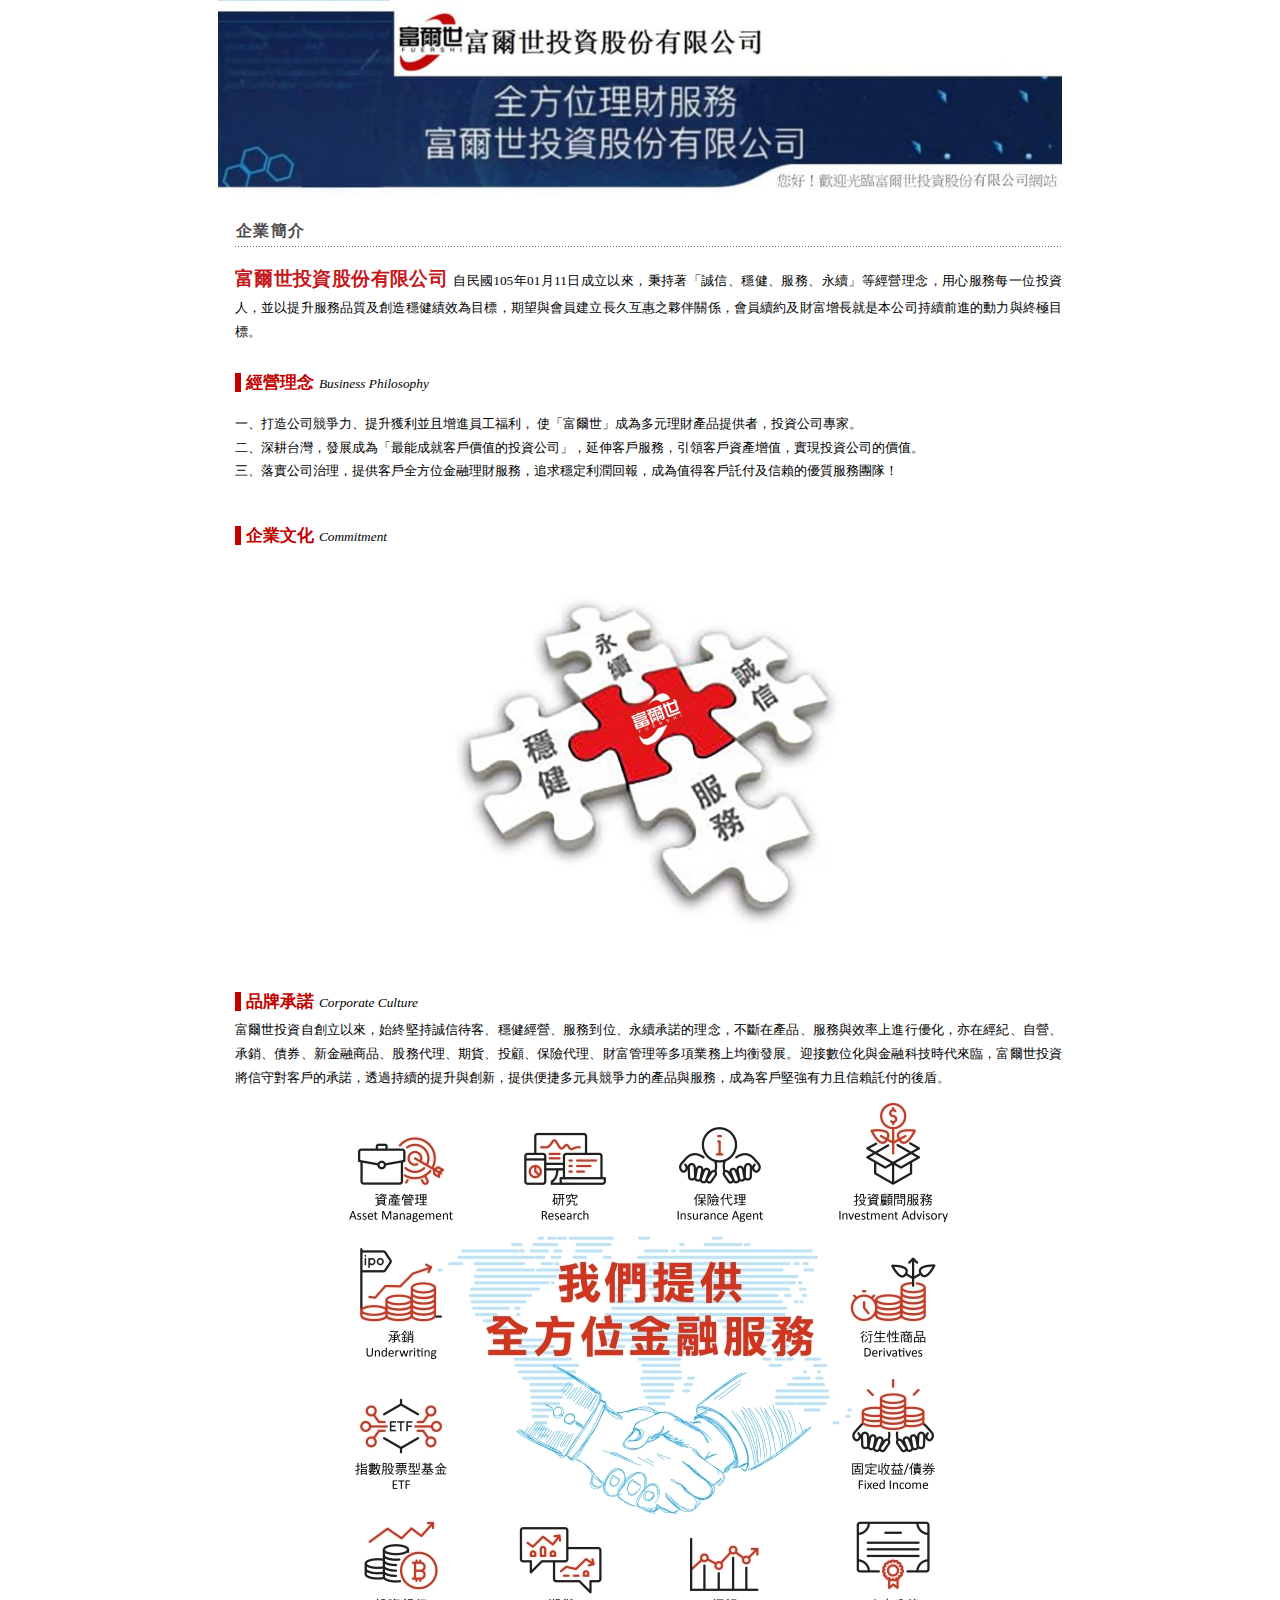
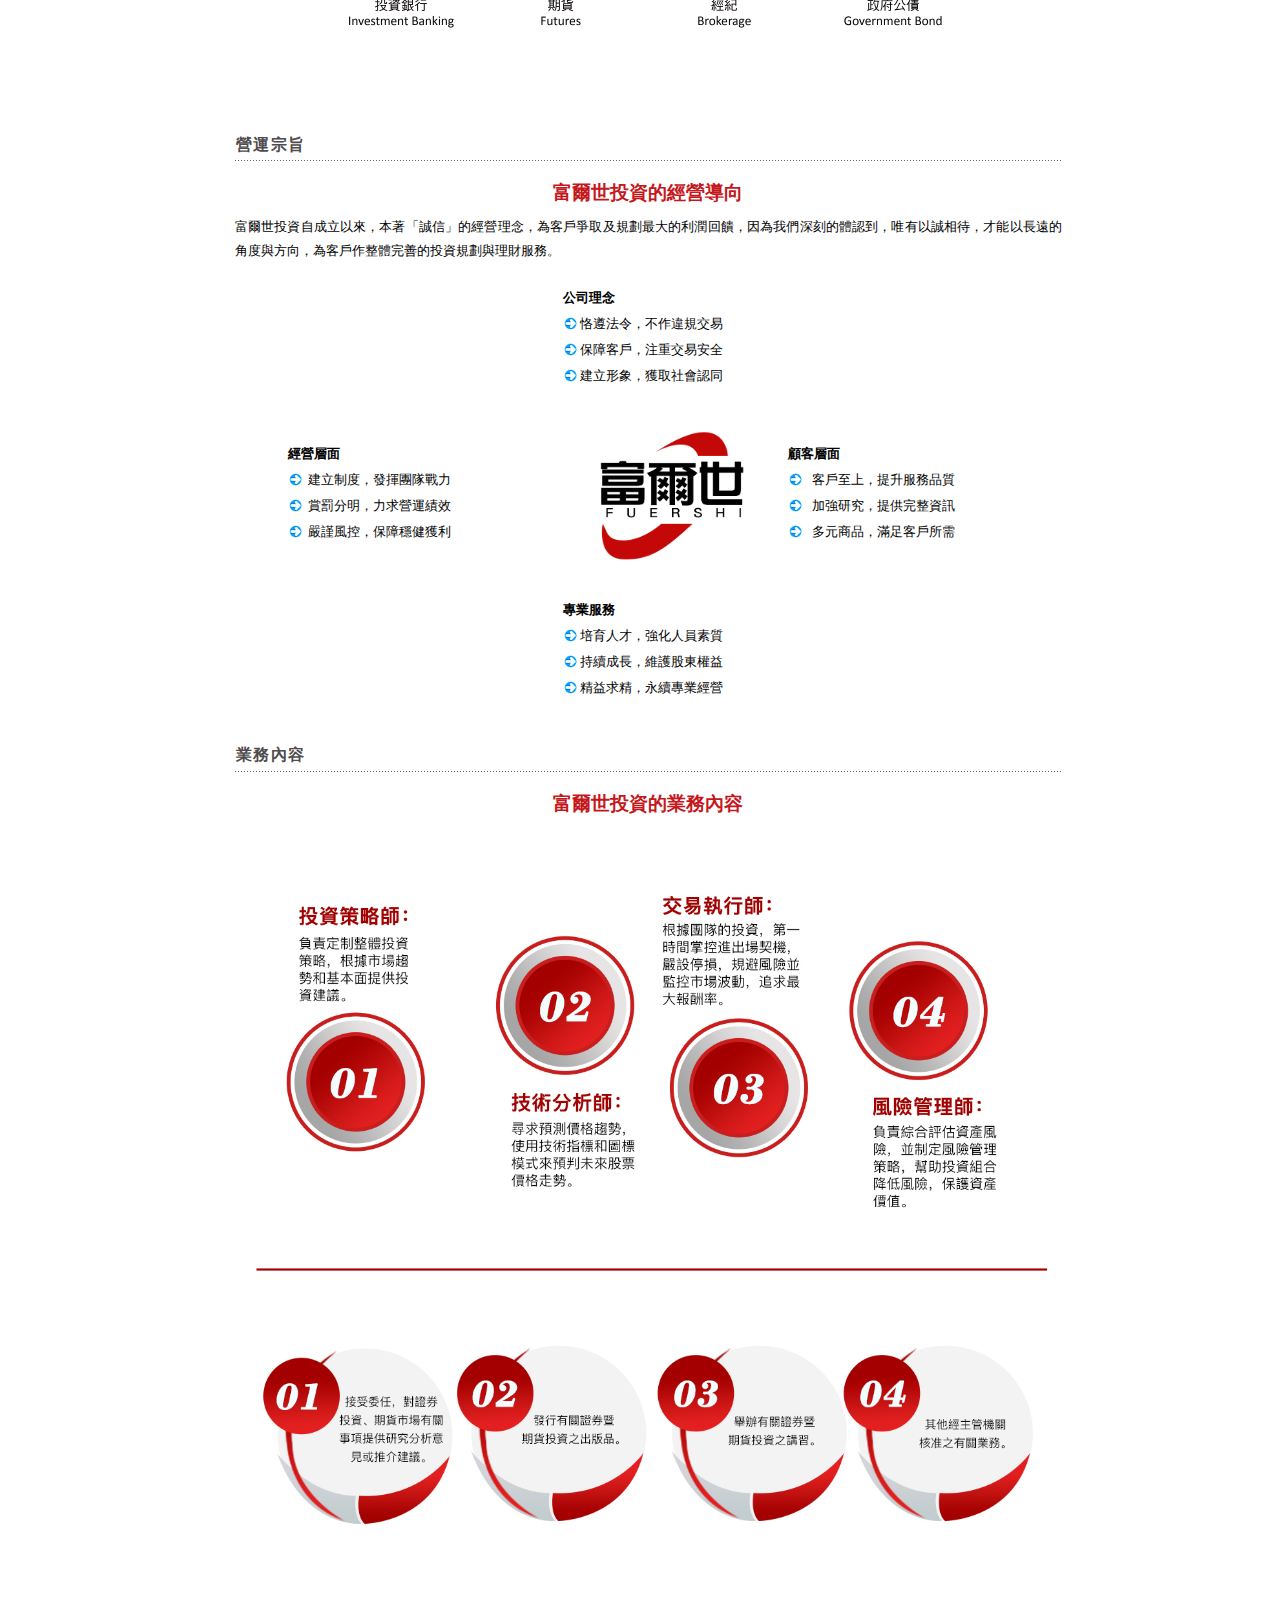
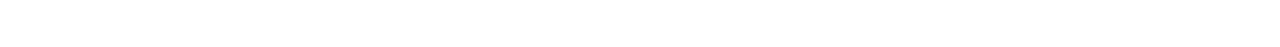
==== commit 5ab48f76: "init" ====
--- a/index.html
+++ b/index.html
@@ -3010,7 +3010,7 @@
                                         <tr>
                                             <td class="c12 txtBox">
                                                 <span class="style4">富爾世投資股份有限公司 </span>
-                                                自民國105年01月11日成立以來，秉持著「誠信、穩健、服務、永續 上」等經營理念，用心服務每一位投資人，並以提升服務品質及創造穩健績效為目標，期望與會員建立長久互惠之夥伴關係，會員續約及財富增長就是本公司持續前進的動力與終極目標。
+                                                自民國105年01月11日成立以來，秉持著「誠信、穩健、服務、永續」等經營理念，用心服務每一位投資人，並以提升服務品質及創造穩健績效為目標，期望與會員建立長久互惠之夥伴關係，會員續約及財富增長就是本公司持續前進的動力與終極目標。
 
                                             </td>
                                         </tr>
@@ -3020,10 +3020,10 @@
                                                     class="italyText">Business Philosophy</i><br>
                                                 <ul class="labelbox">
                                                     <li>一、打造公司競爭力、提升獲利並且增進員工福利，
-                                                        使「富爾世」成為多元理財產品提供者，投資銀行專家。
+                                                        使「富爾世」成為多元理財產品提供者，投資公司專家。
                                                     </li>
                                                     <li>
-                                                        二、深耕台灣，發展成為「最能成就客戶價值的投資銀行」，延伸客戶服務，引領客戶資產增值，實現投資銀行的價值。
+                                                        二、深耕台灣，發展成為「最能成就客戶價值的投資公司」，延伸客戶服務，引領客戶資產增值，實現投資公司的價值。
                                                     </li>
                                                     <li>
                                                         三、落實公司治理，提供客戶全方位金融理財服務，追求穩定利潤回報，成為值得客戶託付及信賴的優質服務團隊！
@@ -3044,7 +3044,7 @@
                                             <td class="c12 txtBox">
                                                 <br><span class="titleText"><strong>品牌承諾</strong></span><i
                                                     class="italyText">Corporate Culture</i><br>
-                                                富爾世投資自創立以來，始終堅持誠信待客、穩健經營、服務到位、永續承諾的理念，不斷在產品、服務與效率上進行優化，亦在經紀、自營、承銷、債券、新金融商品、股務代理、期貨、投顧、保險代理、財富管理等多項業務上均衡發展。迎接數位化與金融科技時代來臨，康和證券將信守對客戶的承諾，透過持續的提升與創新，提供便捷多元具競爭力的產品與服務，成為客戶堅強有力且信賴託付的後盾。
+                                                富爾世投資自創立以來，始終堅持誠信待客、穩健經營、服務到位、永續承諾的理念，不斷在產品、服務與效率上進行優化，亦在經紀、自營、承銷、債券、新金融商品、股務代理、期貨、投顧、保險代理、財富管理等多項業務上均衡發展。迎接數位化與金融科技時代來臨，富爾世投資將信守對客戶的承諾，透過持續的提升與創新，提供便捷多元具競爭力的產品與服務，成為客戶堅強有力且信賴託付的後盾。
                                                 <p style="text-align: center;"><img src="./files/P8.jpg" alt=""><br><br><br><br>
                                                 </p>
                                             </td>
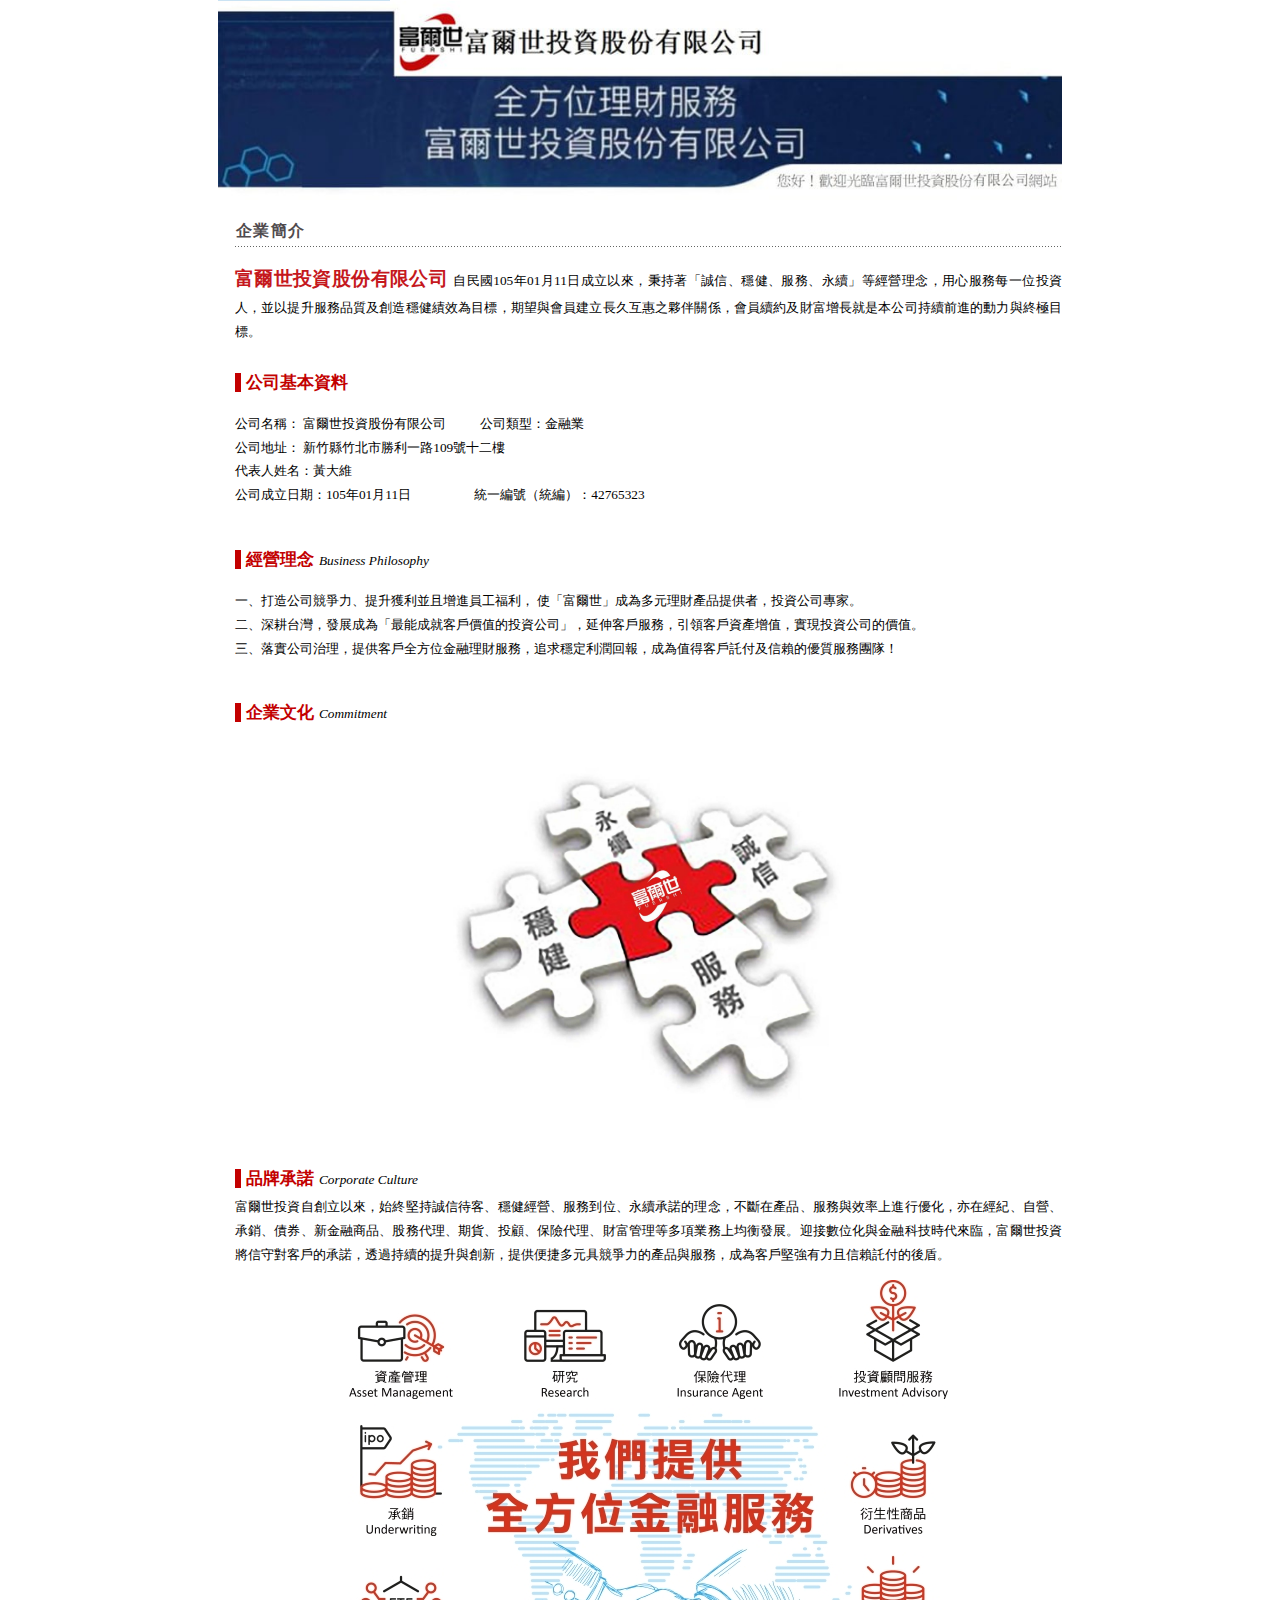
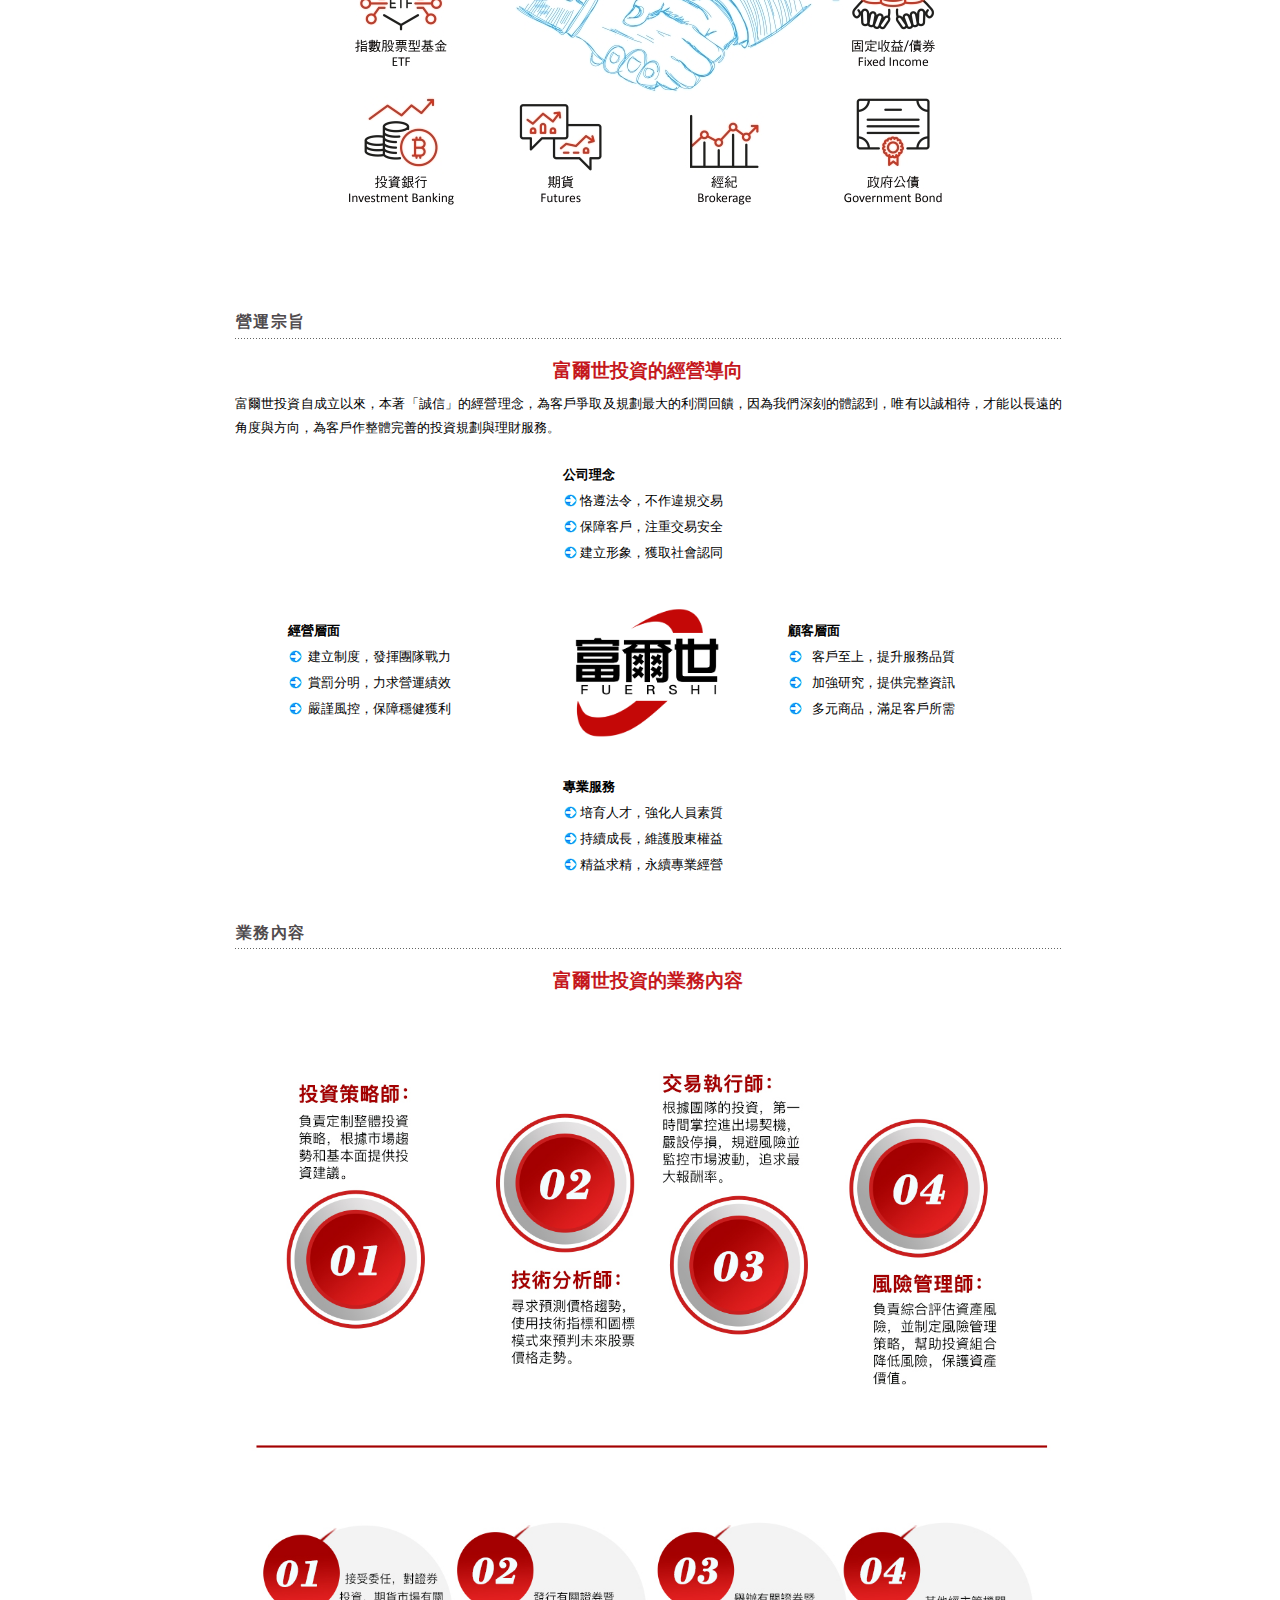
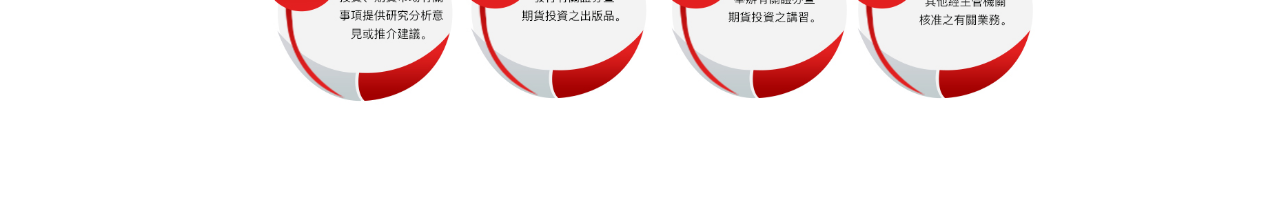
==== commit 28262b33: "init" ====
--- a/index.html
+++ b/index.html
@@ -3011,6 +3011,25 @@
                                             <td class="c12 txtBox">
                                                 <span class="style4">富爾世投資股份有限公司 </span>
                                                 自民國105年01月11日成立以來，秉持著「誠信、穩健、服務、永續」等經營理念，用心服務每一位投資人，並以提升服務品質及創造穩健績效為目標，期望與會員建立長久互惠之夥伴關係，會員續約及財富增長就是本公司持續前進的動力與終極目標。
+
+                                            </td>
+                                        </tr>
+                                        <tr>
+                                            <td class="c12 txtBox">
+                                                <br><span class="titleText"><strong>公司基本資料</strong></span><br>
+                                                <ul class="labelbox">
+                                                    <li>公司名稱：	富爾世投資股份有限公司  &emsp;&emsp; 公司類型：金融業
+                                                    </li>
+                                                    <li>
+                                                        公司地址：	新竹縣竹北市勝利一路109號十二樓
+                                                    </li>
+                                                    <li>
+                                                        代表人姓名：黃大維
+                                                    </li>
+                                                    <li>
+                                                        公司成立日期：105年01月11日       &emsp;&emsp; &emsp;&emsp; 統一編號（統編）：42765323
+                                                    </li>
+                                                </ul>
 
                                             </td>
                                         </tr>
@@ -3214,7 +3233,7 @@
                                                             </div>
                                                         </td>
                                                         <td>
-                                                            <div align="right">
+                                                            <div align="center">
                                                                 <img src="./files/logo.png" width="173"
                                                                      height="148" alt="">
                                                             </div>
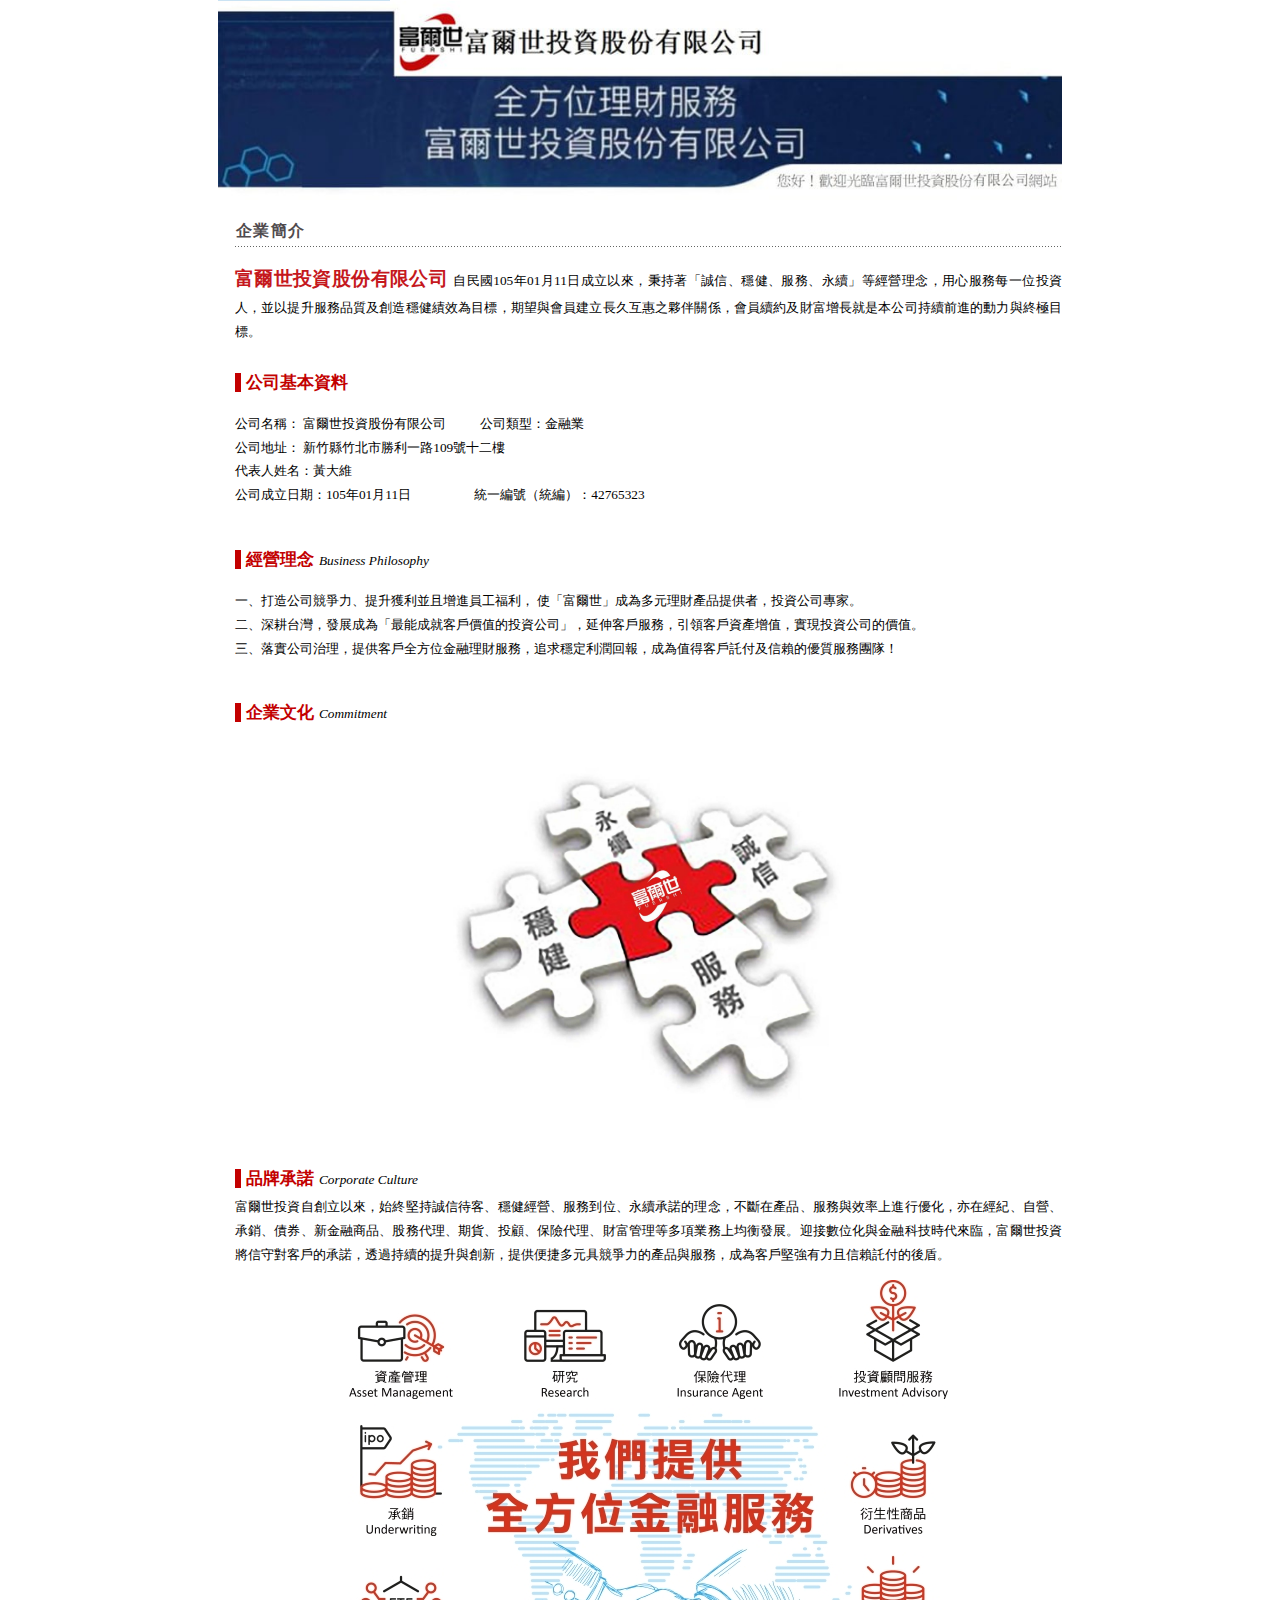
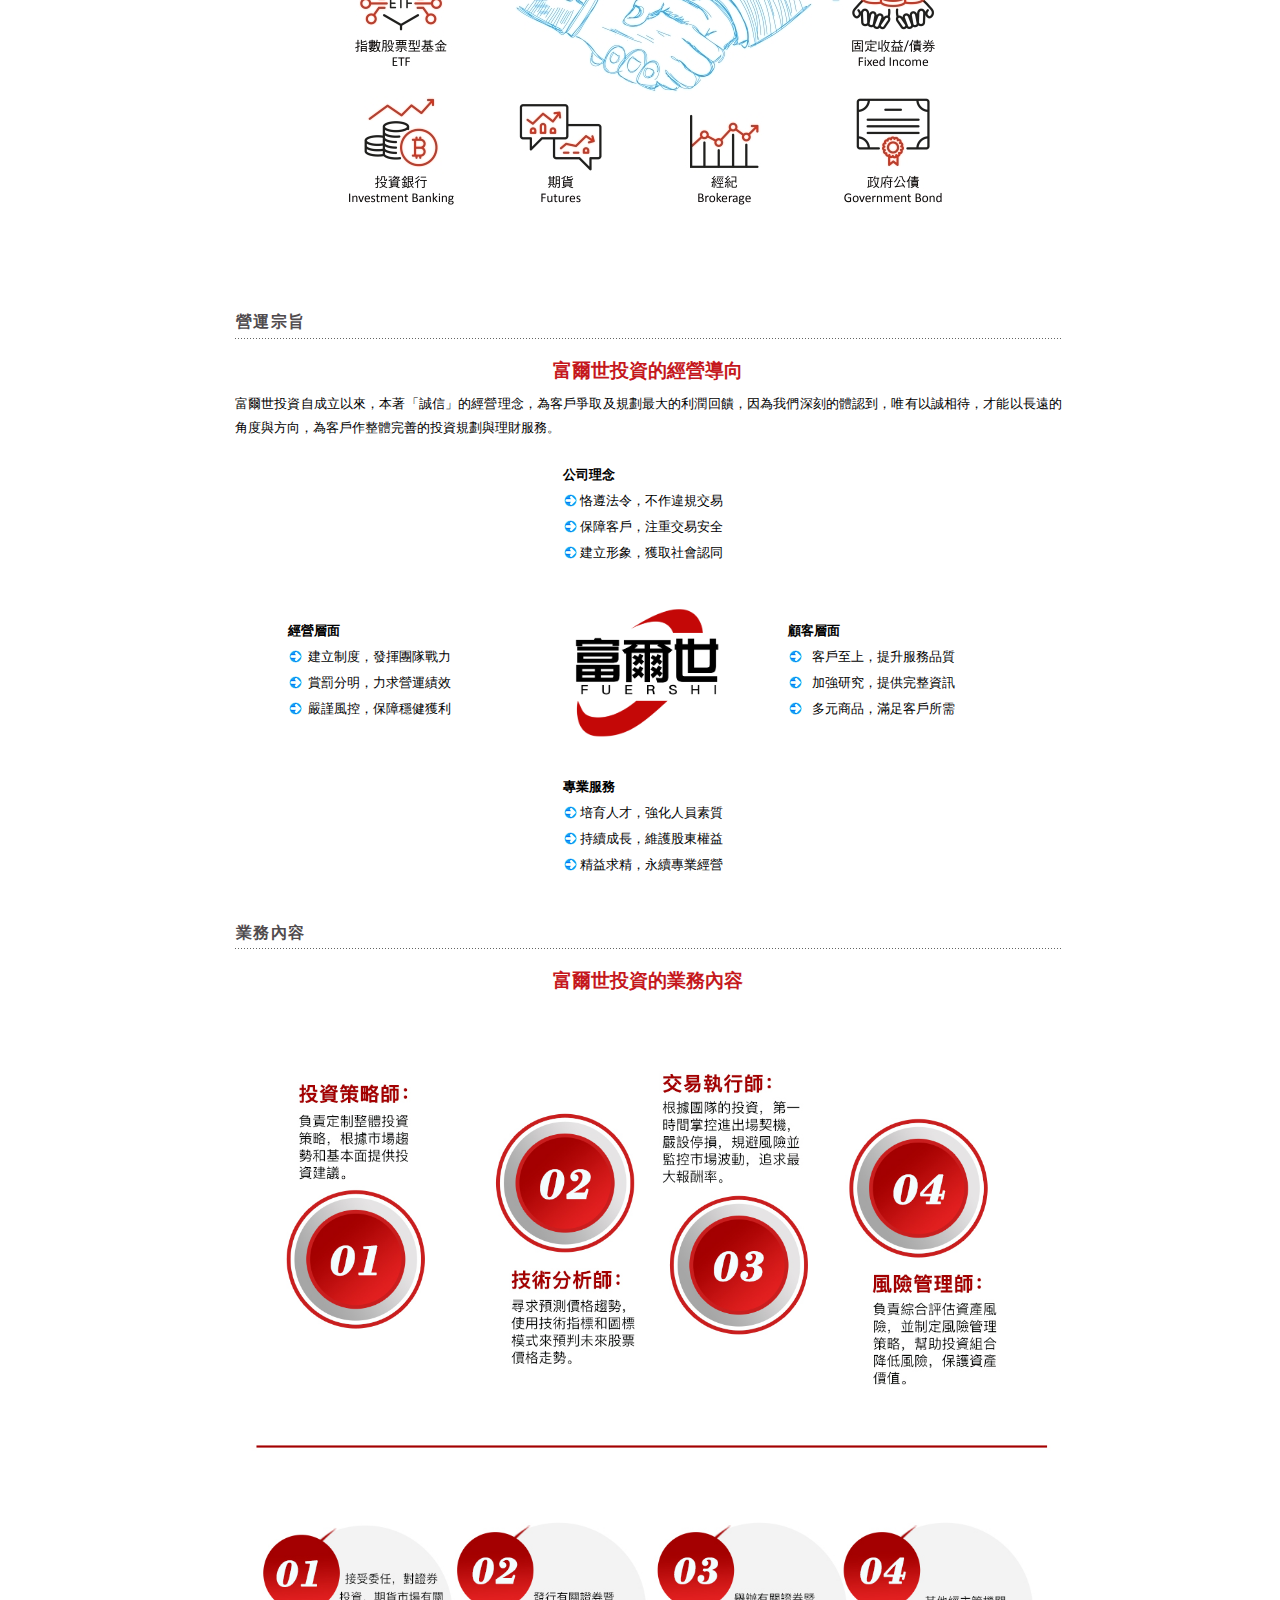
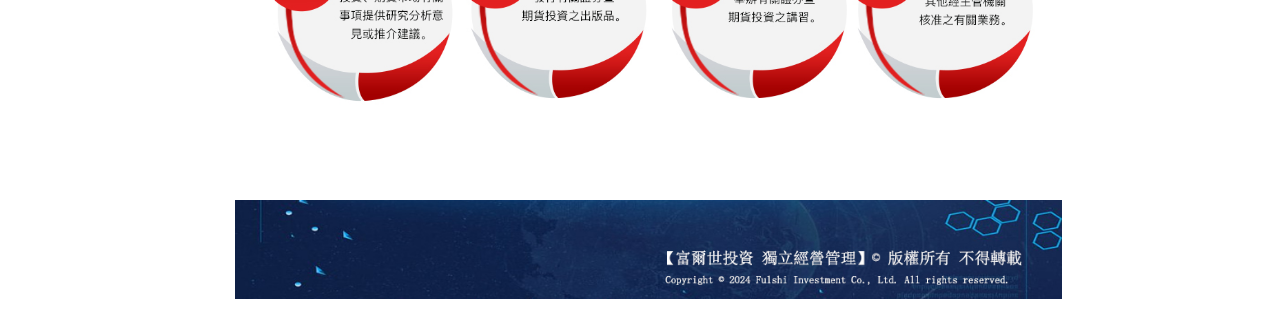
==== commit 68a57a7e: "init" ====
--- a/index.html
+++ b/index.html
@@ -4,7 +4,7 @@
 <head>
     <meta http-equiv="Content-Type" content="text/html; charset=UTF-8">
 
-    <title>富爾世投資股份集團 - 企業簡介</title>
+    <title>富爾世投資股份有限公司</title>
     <link href="./files/style.css" rel="stylesheet" type="text/css">
     <meta http-equiv="X-UA-Compatible" content="IE=edge">
     <style type="text/css">
@@ -3415,6 +3415,11 @@
                             </tr>
                             <tr>
                                 <td class="c12 txtBox">
+                                    <img src="files/footer.jpg" alt="" width="100%">
+                                </td>
+                            </tr>
+                            <tr>
+                                <td class="c12 txtBox">
                                     <br>
                                 </td>
                             </tr>
